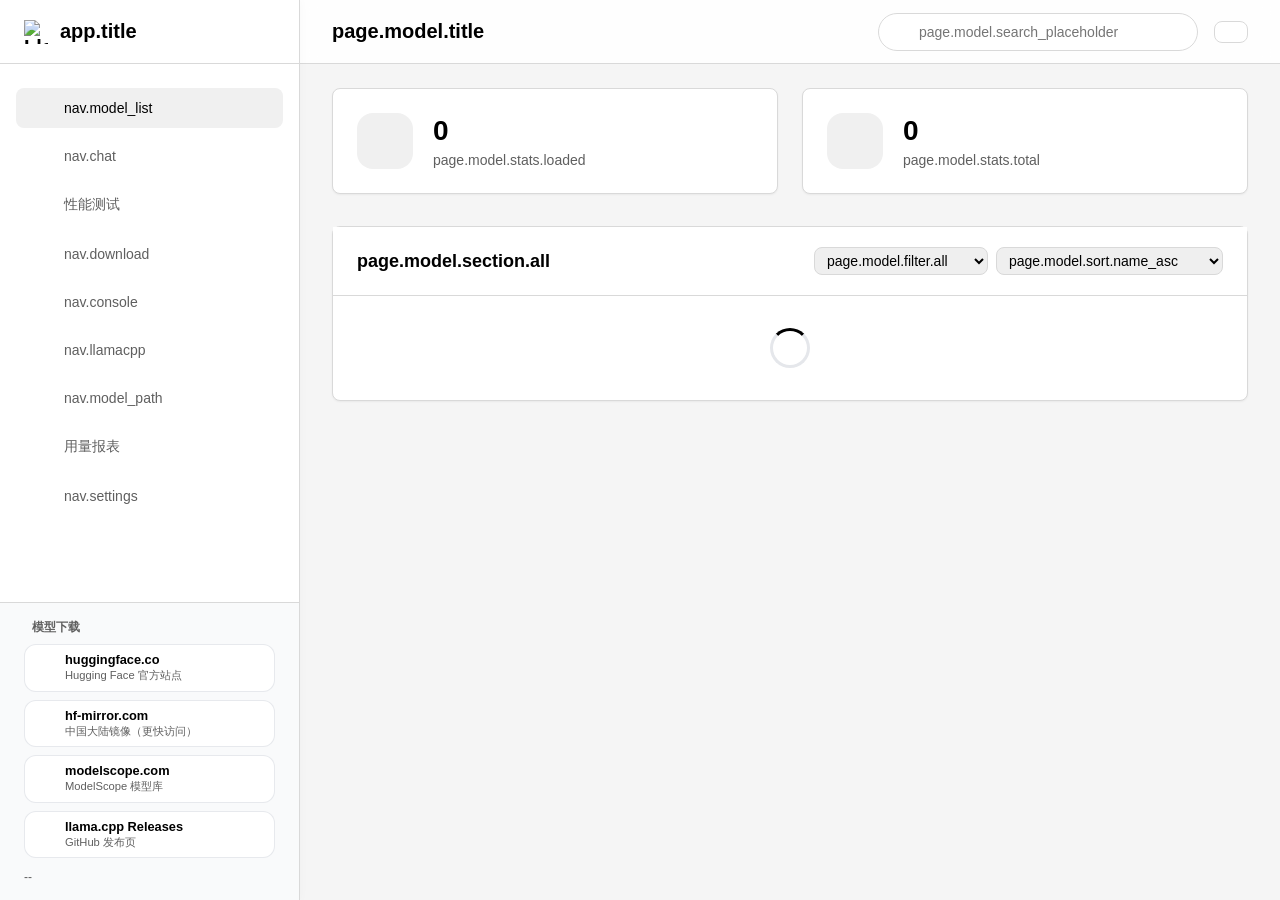
==== src/main/resources/web/index.html @ 2ff11b2b "功能变更：删除了hugging face模型按钮，改为手动在下载管理中添加模型的下载链接" ====
<!DOCTYPE html>
<html lang="zh-CN">
<head>
    <meta charset="UTF-8">
    <meta name="viewport" content="width=device-width, initial-scale=1.0">
    <title data-i18n="app.title">app.title</title>
    <link rel="stylesheet" href="css/all.min.css">
    <link href="css/css2.css" rel="stylesheet">
    <link rel="stylesheet" href="css/index.css">
    <style>
        .sidebar-quick-links { display: flex; flex-direction: column; gap: 0.5rem; margin-bottom: 0.75rem; }
        .sidebar-quick-links-title { display: flex; align-items: center; gap: 0.5rem; font-size: 0.75rem; font-weight: 700; color: var(--text-secondary); }
        .sidebar-quick-link { display: flex; align-items: flex-start; gap: 0.625rem; padding: 0.5rem 0.625rem; border: 1px solid rgba(229, 231, 235, 0.9); border-radius: 0.75rem; background: #ffffff; text-decoration: none; color: var(--text-primary); transition: border-color var(--transition-speed), background-color var(--transition-speed), transform var(--transition-speed); }
        .sidebar-quick-link:hover { background-color: #f9fafb; border-color: rgba(79, 70, 229, 0.35); transform: translateY(-1px); }
        .sidebar-quick-link:focus-visible { outline: none; border-color: rgba(79, 70, 229, 0.55); box-shadow: 0 0 0 3px rgba(79, 70, 229, 0.18); }
        .sidebar-quick-link-icon { width: 1.25rem; text-align: center; margin-top: 0.125rem; color: var(--text-secondary); flex: 0 0 auto; }
        .sidebar-quick-link-text { flex: 1; min-width: 0; display: flex; flex-direction: column; gap: 0.125rem; }
        .sidebar-quick-link-domain { font-size: 0.8rem; font-weight: 700; line-height: 1.1; word-break: break-all; }
        .sidebar-quick-link-desc { font-size: 0.7rem; color: var(--text-secondary); line-height: 1.2; }
        .sidebar-quick-link-ext { color: var(--text-secondary); opacity: 0.8; margin-top: 0.15rem; flex: 0 0 auto; }
        /* === Benchmark V3 Panel === */
        #main-benchmark-v3 { display:flex; flex-direction:column; overflow:hidden; }
        #main-benchmark-v3 .tab-bar { margin:0 18px; display:flex; gap:4px; background:var(--sidebar-bg); border:1px solid var(--border-color); border-radius:10px; padding:3px; flex-shrink:0; }
        #main-benchmark-v3 .tab-bar button { flex:1; padding:8px 12px; border:none; border-radius:7px; background:transparent; color:#6b7280; font-size:13px; font-weight:600; cursor:pointer; transition:all 0.15s; font-family:inherit; }
        #main-benchmark-v3 .tab-bar button:hover { color:#4f46e5; background:rgba(99,102,241,0.06); }
        #main-benchmark-v3 .tab-bar button.active { background:rgba(99,102,241,0.12); color:#4f46e5; font-weight:700; box-shadow:0 1px 3px rgba(0,0,0,0.12); }
        #main-benchmark-v3 .tab-container { flex:1 1 0; min-height:0; position:relative; margin:0 18px; }
        #main-benchmark-v3 .tab-panel { position:absolute; inset:0; overflow:hidden; display:none; }
        #main-benchmark-v3 .tab-panel.active { display:grid; grid-template-columns:18% 1fr; grid-template-rows:1fr; gap:12px; }
        #main-benchmark-v3 #serverPanel.active { grid-template-columns:18% auto 1fr; }
        #main-benchmark-v3 .left-col { display:flex; flex-direction:column; gap:8px; min-height:0; overflow:hidden; padding:8px 0 0 0; }
        #main-benchmark-v3 .mid-col { display:flex; flex-direction:column; gap:8px; min-height:0; overflow:hidden; padding:8px 0 0 0; }
        #main-benchmark-v3 .mid-col .card { flex:1; }
        #main-benchmark-v3 .right-col { display:flex; flex-direction:column; gap:8px; min-height:0; overflow:hidden; padding:8px 0 0 0; }
        #main-benchmark-v3 .card { background:var(--card-bg); border:1px solid var(--border-color); border-radius:10px; padding:12px; display:flex; flex-direction:column; gap:8px; box-shadow:0 8px 20px rgba(0,0,0,0.06); min-height:0; }
        #main-benchmark-v3 .card.stretch { flex:1 1 0; overflow:hidden; }
        #main-benchmark-v3 .card.shrink { flex-shrink:0; }
        #main-benchmark-v3 .row { display:flex; flex-direction:column; gap:4px; }
        #main-benchmark-v3 .row label { font-size:11px; color:var(--text-secondary); font-weight:500; }
        #main-benchmark-v3 .sub-text { font-size:11px; color:var(--text-secondary); }
        #main-benchmark-v3 .bench-actions { display:flex; gap:8px; align-items:center; flex-wrap:wrap; flex-shrink:0; }
        #main-benchmark-v3 .model-list-header { display:flex; align-items:baseline; justify-content:space-between; gap:8px; flex-shrink:0; }
        #main-benchmark-v3 .model-menu { display:flex; flex-direction:column; gap:4px; overflow:auto; flex:1 1 0; min-height:0; padding:2px 0; }
        #main-benchmark-v3 .model-menu-item { width:100%; display:grid; grid-template-columns:1fr; gap:2px; border:1px solid var(--border-color); border-radius:8px; padding:7px 10px; background:rgba(255,255,255,0.02); color:var(--text-primary); cursor:pointer; text-align:left; font-family:inherit; font-size:12px; transition:all 0.15s; }
        #main-benchmark-v3 .model-menu-item:hover { border-color:rgba(99,102,241,0.45); background:rgba(99,102,241,0.08); }
        #main-benchmark-v3 .model-menu-item.active { border-color:rgba(99,102,241,0.75); background:rgba(99,102,241,0.14); }
        #main-benchmark-v3 .model-menu-item.loaded:not(.active) { border-color:rgba(16,185,129,0.55); background:rgba(16,185,129,0.10); }
        #main-benchmark-v3 .model-menu-item .name { font-weight:700; font-size:12px; overflow:hidden; text-overflow:ellipsis; white-space:nowrap; }
        #main-benchmark-v3 .model-menu-item .meta { font-size:11px; color:var(--text-secondary); overflow:hidden; text-overflow:ellipsis; white-space:nowrap; }
        #main-benchmark-v3 .rec-card { flex:1 1 auto; min-height:0; overflow:hidden; display:flex; flex-direction:column; gap:8px; background:var(--card-bg); border:1px solid var(--border-color); border-radius:10px; padding:12px; box-shadow:0 8px 20px rgba(0,0,0,0.06); }
        #main-benchmark-v3 .rec-header { display:flex; align-items:center; justify-content:space-between; gap:8px; flex-shrink:0; }
        #main-benchmark-v3 .rec-header .left-group { display:flex; align-items:center; gap:8px; flex:1; min-width:0; }
        #main-benchmark-v3 .chart-wrap { flex-shrink:0; height:140px; border:1px solid var(--border-color); border-radius:8px; padding:6px; position:relative; background:var(--bg-color); }
        #main-benchmark-v3 .chart-wrap canvas { width:100%; height:100%; display:block; }
        #main-benchmark-v3 .chart-empty { position:absolute; inset:0; display:flex; align-items:center; justify-content:center; font-size:12px; color:var(--text-secondary); pointer-events:none; }
        #main-benchmark-v3 .table-wrap { flex:1 1 auto; overflow:auto; border:1px solid var(--border-color); border-radius:8px; background:var(--bg-color); min-height:0; }
        #main-benchmark-v3 .result-table { width:100%; border-collapse:collapse; font-size:11px; }
        #main-benchmark-v3 .result-table th,#main-benchmark-v3 .result-table td { border:1px solid var(--border-color); padding:5px 8px; text-align:left; white-space:nowrap; }
        #main-benchmark-v3 .result-table th { background:var(--sidebar-bg); color:var(--text-secondary); font-weight:600; position:sticky; top:0; z-index:1; }
        #main-benchmark-v3 .result-table tbody tr:nth-child(even) { background:rgba(255,255,255,0.02); }
        #main-benchmark-v3 .result-table tbody tr:hover { background:rgba(99,102,241,0.06); }
        #main-benchmark-v3 .result-table .empty { text-align:center; color:var(--text-secondary); padding:24px; }
        #main-benchmark-v3 .result-table .action-cell { width:60px; text-align:center; }
        #main-benchmark-v3 .result-table tr.record-main td { border-top:2px solid rgba(99,102,241,0.65); }
        #main-benchmark-v3 .result-table tr.record-detail td { white-space:normal; word-break:break-word; font-size:10px; border-top:0; padding:3px 8px 4px; color:var(--text-secondary); }
        #main-benchmark-v3 .result-table tr.record-detail:last-child td { border-bottom:2px solid rgba(99,102,241,0.65); padding-bottom:6px; }
        #main-benchmark-v3 .result-table tr.stats-row td { background:rgba(99,102,241,0.08); font-weight:700; border-top:2px solid rgba(99,102,241,0.4); font-size:10px; }
        #main-benchmark-v3 .result-table .speed-fast { color:#10b981; font-weight:600; }
        #main-benchmark-v3 .result-table .speed-mid { color:#f59e0b; font-weight:600; }
        #main-benchmark-v3 .result-table .speed-slow { color:#ef4444; font-weight:600; }
        #main-benchmark-v3 .pill { display:inline-block; padding:3px 10px; border:1px solid var(--border-color); border-radius:999px; font-size:11px; white-space:nowrap; overflow:hidden; text-overflow:ellipsis; flex-shrink:0; max-width:360px; }
        #main-benchmark-v3 .node-badge { display:inline-block; padding:1px 5px; border-radius:4px; font-size:10px; font-weight:500; vertical-align:middle; }
        #main-benchmark-v3 .export-btns { display:flex; gap:3px; flex-shrink:0; }
        #main-benchmark-v3 .export-btns button { padding:4px 10px; font-size:11px; border:1px solid var(--border-color); border-radius:5px; background:rgba(255,255,255,0.03); color:var(--text-secondary); cursor:pointer; font-family:inherit; transition:all 0.15s; }
        #main-benchmark-v3 .export-btns button:hover { border-color:rgba(99,102,241,0.4); color:var(--text-primary); }
        #main-benchmark-v3 .record-action-btn { padding:2px 8px; font-size:11px; line-height:1.4; border:1px solid var(--border-color); border-radius:4px; background:rgba(255,255,255,0.03); color:var(--text-secondary); cursor:pointer; font-family:inherit; transition:all 0.15s; }
        #main-benchmark-v3 .record-action-btn:hover { border-color:var(--danger-color); color:var(--danger-color); background:rgba(239,68,68,0.08); }
        #main-benchmark-v3 .bench-result-body { flex:1 1 0; min-height:0; display:grid; grid-template-columns:260px 1fr; gap:8px; overflow:hidden; }
        #main-benchmark-v3 .history-col { display:flex; flex-direction:column; gap:4px; min-height:0; overflow:hidden; border:1px solid var(--border-color); border-radius:8px; background:var(--bg-color); }
        #main-benchmark-v3 .history-header { display:flex; align-items:center; justify-content:space-between; padding:6px 8px; font-size:11px; color:var(--text-secondary); border-bottom:1px solid var(--border-color); flex-shrink:0; }
        #main-benchmark-v3 .history-list { flex:1 1 0; overflow:auto; min-height:0; display:flex; flex-direction:column; }
        #main-benchmark-v3 .history-item { width:100%; border:none; border-bottom:1px solid var(--border-color); padding:6px 8px; background:transparent; color:var(--text-primary); text-align:left; cursor:pointer; font-family:inherit; font-size:11px; line-height:1.4; display:flex; justify-content:space-between; align-items:center; gap:4px; transition:background 0.1s; flex-shrink:0; }
        #main-benchmark-v3 .history-item:hover { background:rgba(99,102,241,0.06); }
        #main-benchmark-v3 .history-item.active { background:rgba(99,102,241,0.12); border-left:3px solid var(--primary-color); }
        #main-benchmark-v3 .history-item .info { overflow:hidden; min-width:0; }
        #main-benchmark-v3 .history-item .info .ts { font-weight:600; font-size:10px; color:var(--text-secondary); white-space:nowrap; }
        #main-benchmark-v3 .history-item .info .cmd { font-size:10px; color:var(--text-secondary); overflow:hidden; text-overflow:ellipsis; white-space:nowrap; }
        #main-benchmark-v3 .history-item .del-btn { flex-shrink:0; padding:0 4px; font-size:10px; border:none; border-radius:3px; background:transparent; color:var(--text-secondary); cursor:pointer; opacity:0; transition:opacity 0.15s,color 0.15s; }
        #main-benchmark-v3 .history-item:hover .del-btn { opacity:1; }
        #main-benchmark-v3 .history-item .del-btn:hover { color:var(--danger-color); background:rgba(239,68,68,0.1); }
        #main-benchmark-v3 .history-empty { padding:12px 8px; font-size:11px; color:var(--text-secondary); text-align:center; }
        #main-benchmark-v3 .output-col { display:flex; flex-direction:column; gap:4px; min-height:0; overflow:hidden; }
        #main-benchmark-v3 .output-meta { font-size:10px; color:var(--text-secondary); flex-shrink:0; white-space:nowrap; overflow:hidden; text-overflow:ellipsis; }
        #main-benchmark-v3 .param-groups { display:flex; flex-direction:column; gap:6px; }
        #main-benchmark-v3 .param-group { border:1px solid var(--border-color); border-radius:8px; background:var(--card-bg); }
        #main-benchmark-v3 .param-group[open] { border-color:rgba(99,102,241,0.3); }
        #main-benchmark-v3 .param-group-summary { display:flex; align-items:center; gap:8px; padding:7px 10px; cursor:pointer; font-size:13px; font-weight:600; color:var(--text-primary); user-select:none; list-style:none; border-radius:7px; }
        #main-benchmark-v3 .param-group-summary::-webkit-details-marker { display:none; }
        #main-benchmark-v3 .param-group-summary::before { content:'▸'; font-size:11px; color:var(--text-secondary); transition:transform 0.2s; flex-shrink:0; }
        #main-benchmark-v3 .param-group[open] > .param-group-summary::before { transform:rotate(90deg); }
        #main-benchmark-v3 .param-group-summary:hover { background:rgba(99,102,241,0.06); }
        #main-benchmark-v3 .param-group-title { flex:1; }
        #main-benchmark-v3 .param-group-count { font-size:11px; font-weight:500; color:var(--text-secondary); background:rgba(255,255,255,0.06); border:1px solid var(--border-color); border-radius:999px; padding:1px 7px; flex-shrink:0; }
        #main-benchmark-v3 .param-group-body { padding:4px 8px 8px; }
        #main-benchmark-v3 .param-group-grid { display:grid; grid-template-columns:1fr 1fr; gap:1rem; }
        #main-benchmark-v3 .param-enable-toggle { margin:0; width:14px; height:14px; flex:0 0 auto; transform:translateY(1px); }
        /* BModal */
        #benchParamsModal { position:fixed; inset:0; z-index:1000; background:rgba(0,0,0,0.55); align-items:center; justify-content:center; }
        #benchParamsModal .bench-modal-dialog { background:var(--card-bg); border:1px solid var(--border-color); border-radius:12px; width:min(90vw,1024px); height:85vh; display:flex; flex-direction:column; box-shadow:0 20px 60px rgba(0,0,0,0.35); }
        #benchParamsModal .bench-modal-header { display:flex; align-items:center; justify-content:space-between; padding:14px 18px; border-bottom:1px solid var(--border-color); flex-shrink:0; }
        #benchParamsModal .bench-modal-body { flex:1 1 0; overflow-y:auto; padding:14px 18px; min-height:0; }
        #benchParamsModal .bench-modal-footer { display:flex; justify-content:flex-end; padding:12px 18px; border-top:1px solid var(--border-color); flex-shrink:0; }
        #benchParamsModal .device-placeholder { font-size:0.85rem; color:var(--text-secondary); padding:8px; text-align:center; }
        #benchParamsModal #benchParamsDeviceList label { display:flex; align-items:flex-start; gap:8px; padding:6px; border-radius:8px; cursor:pointer; }
        #benchParamsModal #benchParamsDeviceList label:hover { background:rgba(255,255,255,0.04); }
        #benchParamsModal #benchParamsDeviceList .device-label-text { font-size:0.8rem; color:var(--text-primary); line-height:1.3; word-break:break-word; }
        .bench-modal-dialog .param-group-summary { font-size:13px; }
        .bench-modal-dialog .form-control { font-size:13px; }
        .bench-modal-dialog .sub-text { font-size:12px; }
        .bench-modal-dialog .param-group-count { font-size:11px; }
        .bench-modal-dialog .record-action-btn { font-size:12px; }
        .bench-modal-dialog .param-group-summary::before { font-size:11px; }
        .bench-modal-dialog .form-label { font-size:14px; }
        #benchParamsModal .param-groups { display:flex; flex-direction:column; gap:6px; }
        #benchParamsModal .param-group { border:1px solid var(--border-color); border-radius:8px; background:var(--card-bg); }
        #benchParamsModal .param-group[open] { border-color:rgba(99,102,241,0.3); }
        #benchParamsModal .param-group-summary { display:flex; align-items:center; gap:8px; padding:7px 10px; cursor:pointer; font-size:13px; font-weight:600; color:var(--text-primary); user-select:none; list-style:none; border-radius:7px; }
        #benchParamsModal .param-group-summary::-webkit-details-marker { display:none; }
        #benchParamsModal .param-group-summary::before { content:'▸'; font-size:11px; color:var(--text-secondary); transition:transform 0.2s; flex-shrink:0; }
        #benchParamsModal .param-group[open] > .param-group-summary::before { transform:rotate(90deg); }
        #benchParamsModal .param-group-summary:hover { background:rgba(99,102,241,0.06); }
        #benchParamsModal .param-group-title { flex:1; }
        #benchParamsModal .param-group-count { font-size:11px; font-weight:500; color:var(--text-secondary); background:rgba(255,255,255,0.06); border:1px solid var(--border-color); border-radius:999px; padding:1px 7px; flex-shrink:0; }
        #benchParamsModal .param-group-body { padding:4px 8px 8px; }
        #benchParamsModal .param-group-grid { display:grid; grid-template-columns:1fr 1fr; gap:1rem; }
        #benchParamsModal .param-enable-toggle { margin:0; width:14px; height:14px; flex:0 0 auto; transform:translateY(1px); }
        #benchParamsModal .param-field:has(.param-enable-toggle:not(:checked)) .form-label,
        #benchParamsModal .param-field:has(.param-enable-toggle:not(:checked)) .form-text { color:#9ca3af; }
        #benchParamsModal .param-field:has(.param-enable-toggle:not(:checked)) .form-control { background:#f3f4f6; border-color:#e5e7eb; color:#9ca3af; }
        @media (max-width:960px) {
          #main-benchmark-v3 .tab-panel.active { grid-template-columns:1fr; }
        }
        #main-benchmark-v3 .warn-banner { margin:0 18px 6px; padding:8px 12px; background:rgba(245,158,11,0.10); border:1px solid rgba(245,158,11,0.30); border-radius:8px; font-size:12px; flex-shrink:0; display:flex; align-items:flex-start; gap:8px; }
        #main-benchmark-v3 .warn-banner i { color:#f59e0b; margin-top:1px; flex-shrink:0; }

        #main-usage-report { display:flex; flex-direction:column; overflow:hidden; }
        #main-usage-report .top-bar { flex-shrink:0; }
        #main-usage-report .content-scrollable { flex:1; display:flex; flex-direction:column; padding:0 18px; }
        #main-usage-report .tab-bar { margin:0 18px 12px; display:flex; gap:4px; background:var(--sidebar-bg); border:1px solid var(--border-color); border-radius:10px; padding:3px; flex-shrink:0; }
        #main-usage-report .tab-bar button { flex:1; padding:8px 12px; border:none; border-radius:7px; background:transparent; color:#6b7280; font-size:13px; font-weight:600; cursor:pointer; transition:all 0.15s; font-family:inherit; }
        #main-usage-report .tab-bar button:hover { color:#4f46e5; background:rgba(99,102,241,0.06); }
        #main-usage-report .tab-bar button.active { background:rgba(99,102,241,0.12); color:#4f46e5; font-weight:700; box-shadow:0 1px 3px rgba(0,0,0,0.12); }
        #main-usage-report .tab-panel { display:none; flex:1; flex-direction:column; }
        #main-usage-report .tab-panel.active { display:flex; }
        #main-usage-report .report-card { background:var(--card-bg); border:1px solid var(--border-color); border-radius:10px; padding:12px; margin:12px 0; box-shadow:0 8px 20px rgba(0,0,0,0.06); flex:1; display:flex; flex-direction:column; min-height:0; overflow:hidden; }
        #main-usage-report .report-card-row { flex-direction:row; gap:12px; }
        #main-usage-report .token-table-col { width:310px; flex-shrink:0; display:flex; flex-direction:column; min-height:0; overflow:hidden; }
        #main-usage-report .token-scroll { flex:1; overflow:auto; border:1px solid var(--border-color); border-radius:8px; background:var(--bg-color); padding:6px; }
        #main-usage-report .token-chart-col { flex:1; display:flex; flex-direction:column; overflow:hidden; }
        #main-usage-report .report-table { width:100%; border-collapse:collapse; font-size:13px; }
        #main-usage-report .report-table th,#main-usage-report .report-table td { border:1px solid var(--border-color); padding:6px 10px; text-align:left; white-space:nowrap; }
        #main-usage-report .report-table th { background:var(--sidebar-bg); color:var(--text-secondary); font-weight:600; position:sticky; top:0; z-index:1; }
        #main-usage-report .report-table tbody tr:nth-child(even) { background:rgba(255,255,255,0.02); }
        #main-usage-report .report-table tbody tr:hover { background:rgba(99,102,241,0.06); }
        #main-usage-report .report-table .empty { text-align:center; color:var(--text-secondary); padding:24px; }
        #main-usage-report .table-wrap { flex:1; overflow:auto; border:1px solid var(--border-color); border-radius:8px; background:var(--bg-color); }
        #main-usage-report .token-card { background:var(--card-bg); border:1px solid var(--border-color); border-radius:8px; padding:8px 10px; margin-bottom:6px; }
        #main-usage-report .token-card:last-child { margin-bottom:0; }
        #main-usage-report .token-card .tk-model { font-weight:600; font-size:13px; margin-bottom:4px; color:var(--text-primary); }
        #main-usage-report .token-card .tk-tokens { font-size:12px; color:var(--text-secondary); }
        #main-usage-report .token-card .tk-tokens span { margin-right:12px; }
        #main-usage-report .token-card .tk-cache { color:var(--accent-color); }
        #main-usage-report .token-scroll .empty { text-align:center; color:var(--text-secondary); padding:24px; font-size:13px; }
        #main-usage-report .report-summary { display:flex; gap:12px; margin:0; flex-shrink:0; }
        #main-usage-report .report-summary .stat-card { flex:1; background:var(--card-bg); border:1px solid var(--border-color); border-radius:10px; padding:12px 16px; box-shadow:0 8px 20px rgba(0,0,0,0.06); }
        #main-usage-report .report-summary .stat-card .stat-value { font-size:24px; font-weight:700; color:var(--primary-color); }
        #main-usage-report .report-summary .stat-card .stat-label { font-size:12px; color:var(--text-secondary); margin-top:4px; }
        #main-usage-report .report-filter { display:flex; align-items:center; gap:8px; flex-shrink:0; margin:0; }
        #main-usage-report .report-filter select { padding:4px 8px; border:1px solid var(--border-color); border-radius:6px; background:var(--card-bg); color:var(--text-primary); font-size:12px; font-family:inherit; }
        #main-usage-report .report-pagination { display:flex; align-items:center; gap:8px; flex-shrink:0; padding:8px 0; font-size:12px; color:var(--text-secondary); }
        #main-usage-report .report-pagination button { padding:4px 10px; border:1px solid var(--border-color); border-radius:6px; background:var(--card-bg); color:var(--text-primary); cursor:pointer; font-family:inherit; font-size:12px; }
        #main-usage-report .report-pagination button:hover { border-color:var(--primary-color); color:var(--primary-color); }
        #main-usage-report .report-pagination button:disabled { opacity:0.4; cursor:default; }
        #main-usage-report .chart-wrap { flex:1; position:relative; border:1px solid var(--border-color); border-radius:8px; padding:6px; background:var(--bg-color); overflow:hidden; min-height:200px; max-height:260px; }
        #main-usage-report .chart-wrap canvas { width:100%; height:100%; display:block; }
        #main-usage-report .chart-empty { position:absolute; inset:0; display:flex; align-items:center; justify-content:center; font-size:13px; color:var(--text-secondary); pointer-events:none; }
        #main-usage-report .chart-marker-legend { flex-shrink:0; padding:6px 0 0; display:flex; flex-wrap:wrap; gap:4px 14px; font-size:12px; line-height:1.6; }
        #main-usage-report .chart-marker-legend .ml-item { color:var(--text-primary); white-space:nowrap; }
        #main-usage-report .chart-marker-legend .ml-marker { display:inline-flex; align-items:center; justify-content:center; width:16px; height:16px; border-radius:3px; background:var(--primary-color); color:#fff; font-size:10px; font-weight:700; margin-right:4px; vertical-align:middle; }
        @media (max-width:768px) {
            #main-usage-report .report-summary { flex-direction:column; }
            #main-usage-report .tab-bar { margin:0 12px; }
            #main-usage-report .content-scrollable { padding:0 12px; }
            #main-usage-report .report-card { margin:8px 0; }
            #main-usage-report .report-summary { margin:0; }
            #main-usage-report .report-filter { margin:0; }
        }
        /* HTTPS Setup Guide Markdown */
        .https-setup-content { font-size:0.8rem; line-height:1.6; color:var(--text-primary); overflow-x:auto; }
        .https-setup-content h1 { font-size:1.1rem; margin:0.75rem 0 0.5rem; padding-bottom:0.3rem; border-bottom:1px solid var(--border-color); }
        .https-setup-content h2 { font-size:0.95rem; margin:0.65rem 0 0.4rem; padding-bottom:0.2rem; border-bottom:1px solid var(--border-color); }
        .https-setup-content h3 { font-size:0.85rem; margin:0.55rem 0 0.35rem; }
        .https-setup-content p { margin:0.35rem 0; }
        .https-setup-content ul,.https-setup-content ol { margin:0.25rem 0; padding-left:1.25rem; }
        .https-setup-content li { margin:0.15rem 0; }
        .https-setup-content code { font-family:Consolas,'Courier New',monospace; font-size:0.75rem; background:rgba(99,102,241,0.1); padding:0.1rem 0.3rem; border-radius:3px; }
        .https-setup-content pre { background:var(--sidebar-bg); border:1px solid var(--border-color); border-radius:6px; padding:0.6rem; overflow-x:auto; margin:0.4rem 0; }
        .https-setup-content pre code { background:none; padding:0; border-radius:0; }
        .https-setup-content table { border-collapse:collapse; width:100%; margin:0.4rem 0; font-size:0.75rem; }
        .https-setup-content th,.https-setup-content td { border:1px solid var(--border-color); padding:0.3rem 0.5rem; text-align:left; }
        .https-setup-content th { background:var(--sidebar-bg); font-weight:600; }
        .https-setup-content hr { border:none; border-top:1px solid var(--border-color); margin:0.75rem 0; }
        .https-setup-content blockquote { margin:0.35rem 0; padding:0.25rem 0.75rem; border-left:3px solid var(--accent-color); background:rgba(99,102,241,0.04); border-radius:0 4px 4px 0; }
        .https-setup-content blockquote p { margin:0.15rem 0; }
        .https-setup-content a { color:var(--accent-color); }
        .https-setup-content strong { font-weight:600; }
    </style>
</head>
<body>
    <!-- Sidebar -->
    <aside class="sidebar">
        <div class="sidebar-header">
            <a href="#" class="app-logo">
                <img src="llama1-icon-transparent.png" alt="LlamaCpp Server" class="app-logo-image">
                <span data-i18n="app.title">app.title</span>
            </a>
        </div>
        <nav class="sidebar-nav">
        
            <a href="#" class="nav-item active" id="nav-model-list" onclick="showModelList(); return false;">
                <i class="fas fa-cubes"></i>
                <span data-i18n="nav.model_list">nav.model_list</span>
            </a>
            <a href="chat/index.html" class="nav-item" target="_blank" id="nav-chat-completion">
                <i class="fas fa-comments"></i>
                <span data-i18n="nav.chat">nav.chat</span>
            </a>
            <a href="#" class="nav-item" id="nav-benchmark-v3" onclick="showBenchmarkV3(); return false;">
                <i class="fas fa-gauge-high"></i>
                <span>性能测试</span>
            </a>
            <a href="#" class="nav-item" id="nav-download" onclick="showDownloadManager(); return false;">
                <i class="fas fa-download"></i>
                <span data-i18n="nav.download">nav.download</span>
            </a>
            <a href="#" class="nav-item" id="nav-hf" onclick="showHuggingFace(); return false;" style="display: none">
                <i class="fas fa-search"></i>
                <span data-i18n="nav.hf">nav.hf</span>
            </a>
            <!-- <a href="#" class="nav-item" id="nav-device-status" onclick="showDeviceStatus(); return false;">
                <i class="fas fa-memory"></i>
                <span data-i18n="nav.device_status">nav.device_status</span>
            </a> -->
            <a href="#" class="nav-item" id="nav-console" onclick="showConsolePage(); return false;">
                <i class="fas fa-terminal"></i>
                <span data-i18n="nav.console">nav.console</span>
            </a>
            <a href="#" class="nav-item" id="nav-llamacpp" onclick="showLlamaCppSetting(); return false;">
                <i class="fas fa-microchip"></i>
                <span data-i18n="nav.llamacpp">nav.llamacpp</span>
            </a>
            <a href="#" class="nav-item" id="nav-model-path" onclick="showModelPathSetting(); return false;">
                <i class="fas fa-folder-open"></i>
                <span data-i18n="nav.model_path">nav.model_path</span>
            </a>
            <a href="#" class="nav-item" id="nav-usage-report" onclick="showUsageReport(); return false;">
                <i class="fas fa-chart-simple"></i>
                <span>用量报表</span>
            </a>
            <a href="#" class="nav-item" id="nav-settings" onclick="showSettingsPage(); return false;">
                <i class="fas fa-cog"></i>
                <span data-i18n="nav.settings">nav.settings</span>
            </a>
<!--             <div style="flex: 1"></div> -->
<!--              <a href="#" class="nav-item danger" onclick="shutdownService(); return false;"> -->
<!--                 <i class="fas fa-power-off"></i> -->
<!--                 <span data-i18n="nav.shutdown">nav.shutdown</span> -->
<!--             </a> -->
        </nav>
        <div class="sidebar-footer">
            <div class="sidebar-quick-links">
                <div class="sidebar-quick-links-title">
                    <i class="fas fa-link"></i>
                    <span>模型下载</span>
                </div>
                <a class="sidebar-quick-link" href="https://huggingface.co/" target="_blank" rel="noopener noreferrer">
                    <i class="fas fa-cloud sidebar-quick-link-icon"></i>
                    <span class="sidebar-quick-link-text">
                        <span class="sidebar-quick-link-domain">huggingface.co</span>
                        <span class="sidebar-quick-link-desc">Hugging Face 官方站点</span>
                    </span>
                    <i class="fas fa-external-link-alt sidebar-quick-link-ext"></i>
                </a>
                <a class="sidebar-quick-link" href="https://hf-mirror.com/" target="_blank" rel="noopener noreferrer">
                    <i class="fas fa-globe sidebar-quick-link-icon"></i>
                    <span class="sidebar-quick-link-text">
                        <span class="sidebar-quick-link-domain">hf-mirror.com</span>
                        <span class="sidebar-quick-link-desc">中国大陆镜像（更快访问）</span>
                    </span>
                    <i class="fas fa-external-link-alt sidebar-quick-link-ext"></i>
                </a>
                <a class="sidebar-quick-link" href="https://modelscope.com/" target="_blank" rel="noopener noreferrer">
                    <i class="fas fa-box-open sidebar-quick-link-icon"></i>
                    <span class="sidebar-quick-link-text">
                        <span class="sidebar-quick-link-domain">modelscope.com</span>
                        <span class="sidebar-quick-link-desc">ModelScope 模型库</span>
                    </span>
                    <i class="fas fa-external-link-alt sidebar-quick-link-ext"></i>
                </a>
                <a class="sidebar-quick-link" href="https://github.com/ggml-org/llama.cpp/releases" target="_blank" rel="noopener noreferrer">
                    <i class="fab fa-github sidebar-quick-link-icon"></i>
                    <span class="sidebar-quick-link-text">
                        <span class="sidebar-quick-link-domain">llama.cpp Releases</span>
                        <span class="sidebar-quick-link-desc">GitHub 发布页</span>
                    </span>
                    <i class="fas fa-external-link-alt sidebar-quick-link-ext"></i>
                </a>
            </div>
            <div id="appBuildInfo" style="font-size: 0.75rem; color: var(--text-secondary);">
                <div id="appVersionText">--</div>
                <div id="appBuildTimeText"></div>
            </div>
        </div>
    </aside>

    <!-- Main Content -->
    <main class="main-area" id="main-model-list">
        <!-- Top Bar -->
        <div class="top-bar">
            <h1 class="page-title" data-i18n="page.model.title">page.model.title</h1>
            <div class="top-actions">
                <div class="search-box">
                    <i class="fas fa-search search-icon"></i>
                    <input type="text" id="modelSearchInput" class="search-input" placeholder="page.model.search_placeholder" data-i18n="page.model.search_placeholder" data-i18n-attr="placeholder">
                </div>
                <button class="btn btn-secondary" onclick="refreshModels()" title="common.refresh" data-i18n="common.refresh" data-i18n-attr="title">
                    <i class="fas fa-sync-alt"></i>
                </button>
            </div>
        </div>

        <!-- Scrollable Content -->
        <div class="content-scrollable">
            <!-- Stats Grid -->
            <div class="stats-grid">
                <div class="stat-card">
                    <div class="stat-icon">
                        <i class="fas fa-check-circle"></i>
                    </div>
                    <div class="stat-info">
                        <h3 id="loadedModelsCount">0</h3>
                        <p data-i18n="page.model.stats.loaded">page.model.stats.loaded</p>
                    </div>
                </div>
                <div class="stat-card">
                    <div class="stat-icon">
                        <i class="fas fa-box-open"></i>
                    </div>
                    <div class="stat-info">
                        <h3 id="totalModelsCount">0</h3>
                        <p data-i18n="page.model.stats.total">page.model.stats.total</p>
                    </div>
                </div>
            </div>

            <!-- Model List -->
            <div class="model-list-container">
                <div class="model-list-header">
                    <h2 data-i18n="page.model.section.all">page.model.section.all</h2>
                    <div style="margin-left: auto; display: flex; align-items: center; gap: 0.5rem;">
                        <select id="modelNodeFilter" class="form-control" style="padding: 4px 8px; width: auto; font-size: 0.875rem;" onchange="sortAndRenderModels()">
                            <option value="all" data-i18n="page.model.filter.all">page.model.filter.all</option>
                            <option value="local" data-i18n="page.model.filter.local">page.model.filter.local</option>
                        </select>
                        <select id="modelSortSelect" class="form-control" style="padding: 4px 8px; width: auto; font-size: 0.875rem;" onchange="sortAndRenderModels()">
                            <option value="name_asc" data-i18n="page.model.sort.name_asc">page.model.sort.name_asc</option>
                            <option value="name_desc" data-i18n="page.model.sort.name_desc">page.model.sort.name_desc</option>
                            <option value="size_asc" data-i18n="page.model.sort.size_asc">page.model.sort.size_asc</option>
                            <option value="size_desc" data-i18n="page.model.sort.size_desc">page.model.sort.size_desc</option>
                            <option value="params_asc" data-i18n="page.model.sort.params_asc">page.model.sort.params_asc</option>
                            <option value="params_desc" data-i18n="page.model.sort.params_desc">page.model.sort.params_desc</option>
                        </select>
                    </div>
                </div>
                <div id="modelsList">
                    <div class="loading-spinner">
                        <div class="spinner"></div>
                    </div>
                </div>
            </div>
        </div>
    </main>

    <main class="main-area" id="main-download" style="display: none">
        <div class="top-bar">
            <h1 class="page-title" data-i18n="page.download.title">page.download.title</h1>
            <div class="top-actions">
                <button class="btn btn-primary" onclick="DownloadManager.openCreateDownloadModal()">
                    <i class="fas fa-plus"></i>
                    <span data-i18n="page.download.create_task">page.download.create_task</span>
                </button>
            </div>
        </div>

        <div class="content-scrollable">
            <div class="stats-grid">
                <div class="stat-card">
                    <div class="stat-icon">
                        <i class="fas fa-download"></i>
                    </div>
                    <div class="stat-info">
                        <h3 id="activeDownloadsCount">0</h3>
                        <p data-i18n="page.download.stats.active">page.download.stats.active</p>
                    </div>
                </div>
                <div class="stat-card">
                    <div class="stat-icon">
                        <i class="fas fa-clock"></i>
                    </div>
                    <div class="stat-info">
                        <h3 id="pendingDownloadsCount">0</h3>
                        <p data-i18n="page.download.stats.pending">page.download.stats.pending</p>
                    </div>
                </div>
                <div class="stat-card">
                    <div class="stat-icon">
                        <i class="fas fa-check-circle"></i>
                    </div>
                    <div class="stat-info">
                        <h3 id="completedDownloadsCount">0</h3>
                        <p data-i18n="page.download.stats.completed">page.download.stats.completed</p>
                    </div>
                </div>
                <div class="stat-card">
                    <div class="stat-icon">
                        <i class="fas fa-list"></i>
                    </div>
                    <div class="stat-info">
                        <h3 id="totalDownloadsCount">0</h3>
                        <p data-i18n="page.download.stats.total">page.download.stats.total</p>
                    </div>
                </div>
            </div>

            <div class="download-list-container">
                <div class="download-list-header">
                    <h2 data-i18n="page.download.section.tasks">page.download.section.tasks</h2>
                    <div style="margin-left: auto;">
                        <button class="btn btn-secondary" onclick="DownloadManager.refreshDownloads()" title="common.refresh" data-i18n="common.refresh" data-i18n-attr="title">
                            <i class="fas fa-sync-alt"></i>
                        </button>
                    </div>
                </div>
                <div id="downloadsList">
                    <div class="loading-spinner">
                        <div class="spinner"></div>
                    </div>
                </div>
            </div>
        </div>
    </main>


    <main class="main-area" id="main-llamacpp-setting" style="display: none">
        <!-- Top Bar -->
        <div class="top-bar">
            <h1 class="page-title" data-i18n="page.llamacpp.title">page.llamacpp.title</h1>
            <div class="top-actions">
                <button class="btn btn-secondary" onclick="loadLlamaCppList()" title="common.refresh" data-i18n="common.refresh" data-i18n-attr="title">
                    <i class="fas fa-sync-alt"></i>
                </button>
            </div>
        </div>

        <!-- Scrollable Content -->
        <div class="content-scrollable">
            <!-- Stats Grid -->
            <div class="stats-grid">
                <div class="stat-card">
                    <div class="stat-icon">
                        <i class="fas fa-microchip"></i>
                    </div>
                    <div class="stat-info">
                        <h3 id="llamacppCount">0</h3>
                        <p data-i18n="page.llamacpp.stats.configured">page.llamacpp.stats.configured</p>
                    </div>
                </div>
            </div>

            <!-- Llama.cpp List -->
            <div class="model-list-container">
                <div class="model-list-header">
                    <h2 data-i18n="page.llamacpp.section.list">page.llamacpp.section.list</h2>
                    <button class="btn btn-primary" onclick="openAddLlamaCppModal()">
                        <i class="fas fa-plus"></i> <span data-i18n="common.add_path">common.add_path</span>
                    </button>
                </div>
                <div id="llamacppList">
                    <div class="loading-spinner">
                        <div class="spinner"></div>
                    </div>
                </div>
            </div>
        </div>
    </main>

    <main class="main-area" id="main-model-path-setting" style="display: none">
        <!-- Top Bar -->
        <div class="top-bar">
            <h1 class="page-title" data-i18n="page.model_path.title">page.model_path.title</h1>
            <div class="top-actions">
                <button class="btn btn-secondary" onclick="loadModelPathList()" title="common.refresh" data-i18n="common.refresh" data-i18n-attr="title">
                    <i class="fas fa-sync-alt"></i>
                </button>
            </div>
        </div>

        <!-- Scrollable Content -->
        <div class="content-scrollable">
            <!-- Stats Grid -->
            <div class="stats-grid">
                <div class="stat-card">
                    <div class="stat-icon">
                        <i class="fas fa-folder-open"></i>
                    </div>
                    <div class="stat-info">
                        <h3 id="modelPathCount">0</h3>
                        <p data-i18n="page.model_path.stats.configured">page.model_path.stats.configured</p>
                    </div>
                </div>
            </div>

            <!-- Model Path List -->
            <div class="model-list-container">
                <div class="model-list-header">
                    <h2 data-i18n="page.model_path.section.list">page.model_path.section.list</h2>
                    <button class="btn btn-primary" onclick="openAddModelPathModal()">
                        <i class="fas fa-plus"></i> <span data-i18n="common.add_path">common.add_path</span>
                    </button>
                </div>
                <div id="modelPathList">
                    <div class="loading-spinner">
                        <div class="spinner"></div>
                    </div>
                </div>
            </div>
        </div>
    </main>

    <main class="main-area" id="main-settings" style="display: none">
        <div class="top-bar">
            <h1 class="page-title" data-i18n="page.settings.title">page.settings.title</h1>
        </div>

        <div class="content-scrollable">
            <div class="settings-layout">
                <div class="settings-tabs" role="tablist">
                    <button class="settings-tab active" data-tab="server">
                        <i class="fas fa-server"></i> <span data-i18n="page.settings.tab.server">page.settings.tab.server</span>
                    </button>
                    <button class="settings-tab" data-tab="compat">
                        <i class="fas fa-plug"></i> <span data-i18n="page.settings.tab.compat">page.settings.tab.compat</span>
                    </button>
                    <button class="settings-tab" data-tab="security">
                        <i class="fas fa-shield-alt"></i> <span data-i18n="page.settings.tab.security">page.settings.tab.security</span>
                    </button>
                    <button class="settings-tab" data-tab="https">
                        <i class="fas fa-lock"></i> <span data-i18n="page.settings.tab.https">page.settings.tab.https</span>
                    </button>
                    <button class="settings-tab" data-tab="logging">
                        <i class="fas fa-file-alt"></i> <span data-i18n="page.settings.tab.logging">page.settings.tab.logging</span>
                    </button>
                    <button class="settings-tab" data-tab="download">
                        <i class="fas fa-download"></i> <span data-i18n="page.settings.tab.download">page.settings.tab.download</span>
                    </button>
                    <button class="settings-tab" data-tab="nodes">
                        <i class="fas fa-network-wired"></i> <span data-i18n="page.settings.tab.nodes">节点</span>
                    </button>
                </div>

                <div class="settings-content">

                    <!-- Tab: Server -->
                    <div class="settings-tab-panel active" data-tab-panel="server">
                        <div class="settings-panel">
                            <div class="settings-panel-body">
                                <div class="settings-hint" data-i18n="page.settings.server.hint">page.settings.server.hint</div>
                                <div class="settings-toggle-list">
                                    <div class="settings-toggle-row">
                                        <div class="settings-toggle-title">
                                            <i class="fas fa-globe"></i><span data-i18n="page.settings.server.web_port">page.settings.server.web_port</span>
                                        </div>
                                        <div class="settings-compat-actions">
                                            <div class="settings-port-field">
                                                <span class="settings-port-label" data-i18n="common.port">common.port</span>
                                                <input class="form-control settings-port-input" type="number" id="webPortInput" min="1" max="65535" placeholder="8080">
                                            </div>
                                        </div>
                                    </div>
                                </div>
                                <div class="settings-toggle-list" style="margin-top: 0.75rem;">
                                     <div class="settings-toggle-row">
                                         <div class="settings-toggle-title">
                                             <i class="fas fa-server"></i><span data-i18n="page.settings.server.mcp_server">page.settings.server.mcp_server</span>
                                         </div>
                                         <div class="settings-compat-actions">
                                             <div class="form-check" style="margin: 0;">
                                                 <input class="form-check-input" type="checkbox" id="toggleMcpServer">
                                                 <label class="form-check-label" for="toggleMcpServer" data-i18n="common.enable">common.enable</label>
                                             </div>
                                         </div>
                                     </div>
                                 </div>
                                 <div class="settings-actions-row">
                                     <button class="btn btn-primary" id="saveServerPortsBtn" data-i18n="common.save">common.save</button>
                                 </div>
                            </div>
                        </div>
                    </div>

                    <!-- Tab: Compatibility -->
                    <div class="settings-tab-panel" data-tab-panel="compat">
                        <div class="settings-panel">
                            <div class="settings-panel-body">
                                 <div class="form-group" style="margin: 0;">
                                     <label class="form-label" data-i18n="page.settings.general.compat.title">page.settings.general.compat.title</label>
                                     <small class="form-text" data-i18n="page.settings.general.compat.desc">page.settings.general.compat.desc</small>
                                 </div>
                                 <div class="settings-hint" data-i18n="page.settings.compat.hint">page.settings.compat.hint</div>
                                <div class="settings-toggle-list">
                                    <div class="settings-toggle-row">
                                        <div class="settings-toggle-title">
                                            <i class="fas fa-plug"></i><span>Ollama</span>
                                        </div>
                                        <div class="settings-compat-actions">
                                            <div class="settings-port-field">
                                                <span class="settings-port-label" data-i18n="common.port">common.port</span>
                                                <input class="form-control settings-port-input" type="number" id="ollamaCompatPortInput" min="1" max="65535" placeholder="11434">
                                            </div>
                                            <div class="form-check" style="margin: 0;">
                                                <input class="form-check-input" type="checkbox" id="toggleOllamaCompat">
                                                <label class="form-check-label" for="toggleOllamaCompat" data-i18n="common.enable">common.enable</label>
                                            </div>
                                        </div>
                                    </div>
                                    <div class="settings-toggle-row">
                                        <div class="settings-toggle-title">
                                            <i class="fas fa-plug"></i><span>LMStudio</span>
                                        </div>
                                        <div class="settings-compat-actions">
                                            <div class="settings-port-field">
                                                <span class="settings-port-label" data-i18n="common.port">common.port</span>
                                                <input class="form-control settings-port-input" type="number" id="lmstudioCompatPortInput" min="1" max="65535" placeholder="1234">
                                            </div>
                                            <div class="form-check" style="margin: 0;">
                                                <input class="form-check-input" type="checkbox" id="toggleLmstudioCompat">
                                                <label class="form-check-label" for="toggleLmstudioCompat" data-i18n="common.enable">common.enable</label>
                                            </div>
                                        </div>
                                     </div>
                                </div>
                                <div class="settings-actions-row">
                                    <button class="btn btn-primary" id="saveCompatPortsBtn" data-i18n="page.settings.general.compat.save_ports">page.settings.general.compat.save_ports</button>
                                </div>
                            </div>
                        </div>
                    </div>

                    <!-- Tab: Security -->
                    <div class="settings-tab-panel" data-tab-panel="security">
                        <div class="settings-panel">
                            <div class="settings-panel-body">
                                 <div class="form-group" style="margin: 0;">
                                     <label class="form-label" data-i18n="page.settings.security.title">page.settings.security.title</label>
                                     <small class="form-text" data-i18n="page.settings.security.desc">page.settings.security.desc</small>
                                 </div>
                                 <div class="settings-hint" data-i18n="page.settings.security.hint">page.settings.security.hint</div>
                                <div class="settings-toggle-list">
                                    <div class="settings-toggle-row">
                                        <div class="settings-toggle-title">
                                            <i class="fas fa-key"></i><span data-i18n="page.settings.security.enable">page.settings.security.enable</span>
                                        </div>
                                        <div class="settings-compat-actions">
                                            <div class="form-check" style="margin: 0;">
                                                <input class="form-check-input" type="checkbox" id="toggleApiKeyEnabled">
                                                <label class="form-check-label" for="toggleApiKeyEnabled" data-i18n="common.enable">common.enable</label>
                                            </div>
                                        </div>
                                    </div>
                                </div>
                                <div class="settings-field-row" style="margin-top: 0.75rem;">
                                    <div class="settings-field">
                                        <label class="form-label" data-i18n="page.settings.security.api_key">page.settings.security.api_key</label>
                                        <small class="form-text" data-i18n="page.settings.security.api_key_desc">page.settings.security.api_key_desc</small>
                                        <input class="form-control" type="password" id="apiKeyInput" placeholder="page.settings.security.api_key">
                                    </div>
                                </div>
                                <div class="settings-actions-row">
                                    <button class="btn btn-primary" id="saveSecurityBtn" data-i18n="common.save">common.save</button>
                                </div>
                            </div>
                        </div>
                    </div>

                    <!-- Tab: HTTPS -->
                    <div class="settings-tab-panel" data-tab-panel="https">
                        <div class="settings-panel">
                            <div class="settings-panel-body">
                                 <div class="form-group" style="margin: 0;">
                                     <label class="form-label" data-i18n="page.settings.https.title">page.settings.https.title</label>
                                     <small class="form-text" data-i18n="page.settings.https.desc">page.settings.https.desc</small>
                                 </div>
                                <div class="settings-toggle-list">
                                    <div class="settings-toggle-row">
                                        <div class="settings-toggle-title">
                                            <i class="fas fa-lock"></i><span data-i18n="page.settings.https.enable">page.settings.https.enable</span>
                                        </div>
                                        <div class="settings-compat-actions">
                                            <div class="form-check" style="margin: 0;">
                                                <input class="form-check-input" type="checkbox" id="toggleHttpsEnabled">
                                                <label class="form-check-label" for="toggleHttpsEnabled" data-i18n="common.enable">common.enable</label>
                                            </div>
                                        </div>
                                    </div>
                                </div>
                                 <div class="settings-field" style="margin-top: 0.75rem;">
                                     <label class="form-label" data-i18n="page.settings.https.keystore_path">page.settings.https.keystore_path</label>
                                     <small class="form-text" data-i18n="page.settings.https.keystore_path_desc">page.settings.https.keystore_path_desc</small>
                                     <div class="dir-browse-input-row">
                                         <input class="form-control" id="httpsCertPathInput" placeholder="/path/to/keystore.p12">
                                         <button class="btn btn-secondary dir-browse-btn" type="button" onclick="openFileBrowser('httpsCertPathInput')" title="common.browse" data-i18n="common.browse" data-i18n-attr="title">
                                             <i class="fas fa-folder-open"></i>
                                         </button>
                                     </div>
                                 </div>
                                 <div class="settings-field" style="margin-top: 0.75rem;">
                                     <label class="form-label" data-i18n="page.settings.https.password">page.settings.https.password</label>
                                     <input class="form-control" type="password" id="httpsPasswordInput" placeholder="page.settings.https.password">
                                 </div>
                                <div class="settings-actions-row">
                                    <button class="btn btn-primary" id="saveHttpsBtn" data-i18n="common.save">common.save</button>
                                </div>
                                <hr style="margin:1rem 0;border-color:var(--border-color);">
                                <div class="setup-guide-header" style="font-size:0.85rem;font-weight:600;color:var(--text-primary);margin-bottom:0.5rem;">
                                    <i class="fas fa-book"></i> <span data-i18n="page.settings.https.setup_guide">page.settings.https.setup_guide</span>
                                </div>
                                <div id="httpsSetupDoc" class="https-setup-content"></div>
                            </div>
                        </div>
                    </div>

                    <!-- Tab: Logging -->
                    <div class="settings-tab-panel" data-tab-panel="logging">
                        <div class="settings-panel">
                            <div class="settings-panel-body">
                                <div class="form-group" style="margin: 0;">
                                    <label class="form-label" data-i18n="page.settings.logging.title">page.settings.logging.title</label>
                                    <small class="form-text" data-i18n="page.settings.logging.desc">page.settings.logging.desc</small>
                                </div>
                                <div class="settings-toggle-list">
                                    <div class="settings-toggle-row">
                                        <div class="settings-toggle-title">
                                            <i class="fas fa-link"></i><span data-i18n="page.settings.logging.url">page.settings.logging.url</span>
                                        </div>
                                        <div class="settings-compat-actions">
                                            <div class="form-check" style="margin: 0;">
                                                <input class="form-check-input" type="checkbox" id="toggleLogRequestUrl">
                                                <label class="form-check-label" for="toggleLogRequestUrl" data-i18n="common.enable">common.enable</label>
                                            </div>
                                        </div>
                                    </div>
                                    <div class="settings-toggle-row">
                                        <div class="settings-toggle-title">
                                            <i class="fas fa-heading"></i><span data-i18n="page.settings.logging.header">page.settings.logging.header</span>
                                        </div>
                                        <div class="settings-compat-actions">
                                            <div class="form-check" style="margin: 0;">
                                                <input class="form-check-input" type="checkbox" id="toggleLogRequestHeader">
                                                <label class="form-check-label" for="toggleLogRequestHeader" data-i18n="common.enable">common.enable</label>
                                            </div>
                                        </div>
                                    </div>
                                    <div class="settings-toggle-row">
                                        <div class="settings-toggle-title">
                                            <i class="fas fa-file-alt"></i><span data-i18n="page.settings.logging.body">page.settings.logging.body</span>
                                        </div>
                                        <div class="settings-compat-actions">
                                            <div class="form-check" style="margin: 0;">
                                                <input class="form-check-input" type="checkbox" id="toggleLogRequestBody">
                                                <label class="form-check-label" for="toggleLogRequestBody" data-i18n="common.enable">common.enable</label>
                                            </div>
                                        </div>
                                    </div>
                                </div>
                                <div class="settings-actions-row">
                                    <button class="btn btn-primary" id="saveLoggingBtn" data-i18n="common.save">common.save</button>
                                </div>
                            </div>
                        </div>
                    </div>

                    <!-- Tab: Download -->
                    <div class="settings-tab-panel" data-tab-panel="download">
                        <div class="settings-panel">
                            <div class="settings-panel-body">
                                <div class="form-group" style="margin: 0;">
                                    <label class="form-label" data-i18n="page.settings.download.title">page.settings.download.title</label>
                                    <small class="form-text" data-i18n="page.settings.download.desc">page.settings.download.desc</small>
                                </div>
                                <div class="settings-field-row">
                                    <div class="settings-field">
                                        <div class="dir-browse-input-row">
                                            <input class="form-control" id="downloadDirInput" placeholder="/path/to/downloads">
                                            <button class="btn btn-secondary btn-sm dir-browse-btn" type="button" onclick="openDirectoryBrowser('downloadDirInput')" title="common.browse" data-i18n="common.browse" data-i18n-attr="title">
                                                <i class="fas fa-folder-open"></i>
                                            </button>
                                        </div>
                                    </div>
                                </div>
                                <div class="settings-actions-row">
                                    <button class="btn btn-primary" id="saveDownloadBtn" data-i18n="common.save">common.save</button>
                                </div>
                            </div>
                        </div>
                    </div>

                    <!-- Tab: 节点 -->
                    <div class="settings-tab-panel" data-tab-panel="nodes">
                        <div class="settings-panel">
                            <div class="settings-panel-body">
                                <div class="settings-hint" data-i18n="page.settings.nodes.hint">管理远程 llama.cpp-hub 节点，将多台机器聚合到统一入口。</div>
                                <div id="nodeMasterBanner" class="alert alert-warning" style="display:none; margin-bottom:0.75rem; padding:0.5rem 0.75rem; font-size:0.8rem; border-radius:0.5rem; background:#fef3c7; border:1px solid #fbbf24; color:#92400e;">
                                    <i class="fas fa-exclamation-triangle"></i>
                                    <span data-i18n="page.settings.nodes.not_master">当前节点未启用 master 模式，无法管理远程节点。请在 application.json 中设置 "nodeRole": "master"。</span>
                                </div>
                                <div id="nodeToolbar" style="display:flex; justify-content:space-between; align-items:center; margin-bottom:0.5rem;">
                                    <span style="font-size:0.8rem; font-weight:600;" data-i18n="page.settings.nodes.list_title">已配置节点</span>
                                    <button class="btn btn-primary btn-sm" id="addNodeBtn" onclick="SettingsPage.openNodeForm()">
                                        <i class="fas fa-plus"></i> <span data-i18n="common.add">添加</span>
                                    </button>
                                </div>
                                <div class="settings-toggle-list" id="nodeList"></div>
                                <div id="nodeEmptyState" class="empty-state" data-i18n="page.settings.nodes.empty">尚未配置远程节点</div>
                            </div>
                        </div>
                    </div>

                </div><!-- /settings-content -->
            </div><!-- /settings-layout -->
        </div>
    </main>

    <main class="main-area" id="main-device-status" style="display: none">
        <div class="top-bar">
            <h1 class="page-title"><i class="fas fa-memory"></i> <span data-i18n="page.device_status.title">page.device_status.title</span></h1>
            <div class="top-actions" style="display:flex; align-items:center; gap:12px;">
                <button class="btn btn-secondary" id="refreshDeviceStatusBtn" title="common.refresh" data-i18n="common.refresh" data-i18n-attr="title">
                    <i class="fas fa-sync-alt"></i>
                </button>
                <div id="deviceStatusText" style="font-size:12px; color:var(--text-secondary); margin-left:auto;"></div>
            </div>
        </div>

        <div class="content-scrollable" style="padding: 0;">
            <div id="deviceStatusContainer" style="height: 100%; overflow:auto; padding:16px; font-family:'Menlo', 'Monaco', 'Courier New', monospace; background:#0f172a; color:#e5e7eb; font-size: 0.875rem;">
                <pre id="deviceStatusContent" style="margin:0; white-space:pre-wrap; word-break:break-word; overflow-wrap:break-word;"></pre>
            </div>
        </div>
    </main>

    <main class="main-area" id="main-hf" style="display: none">
        <div class="top-bar">
            <h1 class="page-title" data-i18n="page.hf.title">page.hf.title</h1>
        </div>

        <div class="content-scrollable">
            <div class="hf-search-row">
                <div class="search-box">
                    <i class="fas fa-search search-icon"></i>
                    <input type="text" id="hfSearchInput" class="search-input" placeholder="page.hf.search_placeholder" data-i18n="page.hf.search_placeholder" data-i18n-attr="placeholder">
                </div>
                <select id="hfBaseSelect" class="form-control" style="padding: 4px 8px; width: auto; font-size: 0.875rem;">
                    <option value="mirror" selected>hf-mirror.com</option>
                    <option value="official">huggingface.co</option>
                </select>
                <select id="hfLimit" class="form-control" style="padding: 4px 8px; width: auto; font-size: 0.875rem;">
                    <option value="30" selected>30</option>
                    <option value="50">50</option>
                    <option value="100">100</option>
                </select>
                <button class="btn btn-primary" onclick="hfSearch()">
                    <i class="fas fa-search"></i>
                    <span data-i18n="common.search">common.search</span>
                </button>
            </div>
            <div class="model-list-container">
                <div id="hfHitsList">
                    <div class="empty-state" data-i18n="page.hf.empty_state">page.hf.empty_state</div>
                </div>
                <div class="hf-hits-footer" id="hfHitsFooter" style="display:none;">
                    <button class="btn btn-secondary" id="hfLoadMoreBtn" onclick="hfLoadMore()" data-i18n="common.load_more">common.load_more</button>
                </div>
            </div>
        </div>
    </main>

    <main class="main-area" id="main-console" style="display: none">
        <div class="top-bar">
            <h1 class="page-title"><i class="fas fa-terminal"></i> <span data-i18n="modal.console.title">modal.console.title</span></h1>
            <div class="top-actions" style="display:flex; align-items:center; gap:12px;">
                <button class="btn btn-secondary" id="refreshConsoleBtn" title="common.refresh" data-i18n="common.refresh" data-i18n-attr="title">
                    <i class="fas fa-sync-alt"></i>
                </button>
                <label style="display:inline-flex; align-items:center; gap:6px; font-size: 14px; color: var(--text-secondary);">
                    <input type="checkbox" id="autoRefreshConsole"> <span data-i18n="modal.console.auto_refresh">modal.console.auto_refresh</span>
                </label>
                <label style="display:inline-flex; align-items:center; gap:6px; font-size: 14px; color: var(--text-secondary);">
                    <span data-i18n="modal.console.interval_ms">modal.console.interval_ms</span>
                    <input class="form-control" type="number" id="intervalConsoleInput" value="2000" min="500" style="width: 92px; padding: 4px 8px;">
                </label>
                <div id="consoleStatusText" style="font-size:12px; color:var(--text-secondary); margin-left:auto;"></div>
            </div>
        </div>

        <div class="content-scrollable" style="padding: 0;">
            <div id="logContainer" style="height: 100%; overflow:auto; padding:16px; font-family:'Menlo', 'Monaco', 'Courier New', monospace; background:#0f172a; color:#e5e7eb; font-size: 0.875rem;">
                <pre id="consoleContent" style="margin:0; white-space:pre; word-break:normal; overflow-wrap:normal;"></pre>
            </div>
        </div>
    </main>

    <!-- Benchmark V3 Panel -->
    <main class="main-area" id="main-benchmark-v3" style="display: none">
        <div class="top-bar">
            <h1 class="page-title"><i class="fas fa-gauge-high"></i> 性能测试</h1>
        </div>
        <div class="warn-banner">
            <i class="fas fa-triangle-exclamation"></i>
            <span>性能测试会对计算机产生较高的负载，并且根据计算机性能的不同（如 CPU 推理 VS RTX 5090 推理）花费的时间也不同，请务必了解这一点！</span>
        </div>
        <div class="tab-bar">
            <button class="tab-btn active" data-tab="llama-server"><i class="fas fa-server"></i> llama-server</button>
            <button class="tab-btn" data-tab="llama-bench"><i class="fas fa-flask"></i> llama-bench</button>
        </div>
        <div class="tab-container">
            <div id="benchPanel" class="tab-panel">
                <div class="left-col">
                    <div class="card stretch">
                        <div class="model-list-header"><strong style="font-size:12px;">模型列表</strong><span id="benchModelsMeta" class="sub-text"></span></div>
                        <div class="row"><select id="benchNodeFilter" class="form-control"><option value="all">全部节点</option><option value="local">本机</option></select></div>
                        <input id="benchSearchInput" type="text" class="form-control" placeholder="搜索模型…" style="flex-shrink:0;" />
                        <div id="benchModelList" class="model-menu"></div>
                    </div>
                </div>
                <div class="right-col">
                    <div class="card shrink">
                        <div class="bench-actions">
                            <button id="runBenchBtn" class="btn btn-primary" style="font-size:12px;">运行</button>
                            <button id="benchParamsBtn" class="btn" style="font-size:12px;">参数设置</button>
                        </div>
                        <span id="benchParamsStatus" class="sub-text" style="text-align:center;display:block;"></span>
                    </div>
                    <div class="card shrink"><div class="row"><label>Llama.cpp 版本</label><select id="benchLlamaBinSelect" class="form-control"></select></div></div>
                    <div class="rec-card">
                        <div class="rec-header">
                            <div class="left-group"><strong style="font-size:12px;">测试结果</strong><span id="benchSelModelText" class="pill" style="display:none;"></span></div>
                            <div class="export-btns"><button id="benchCopyBtn" class="record-action-btn" disabled><i class="fas fa-copy"></i> 复制</button><button id="benchExportBtn" class="record-action-btn" disabled><i class="fas fa-download"></i> TXT</button></div>
                        </div>
                        <div class="bench-result-body">
                            <div class="history-col"><div class="history-header"><span>历史记录</span><span id="benchHistoryCount" style="font-size:10px;"></span></div><div id="benchHistoryList" class="history-list"><div class="history-empty">请选择模型</div></div></div>
                            <div class="output-col"><pre id="benchOutput" style="flex:1;min-height:0;overflow:auto;margin:0;padding:10px;background:var(--bg-color);border:1px solid var(--border-color);border-radius:8px;font-size:11px;font-family:'Consolas','Monaco','Courier New',monospace;line-height:1.5;white-space:pre-wrap;word-break:break-all;color:var(--text-primary);">暂无结果</pre><div id="benchOutputMeta" class="output-meta"></div></div>
                        </div>
                    </div>
                </div>
            </div>
            <div id="serverPanel" class="tab-panel active">
                <div class="left-col">
                    <div class="card stretch">
                        <div class="model-list-header"><strong style="font-size:12px;">模型列表</strong><span id="serverModelsMeta" class="sub-text"></span></div>
                        <div class="row"><select id="serverNodeFilter" class="form-control"><option value="all">全部节点</option><option value="local">本机</option></select></div>
                        <input id="serverSearchInput" type="text" class="form-control" placeholder="搜索模型…" style="flex-shrink:0;" />
                        <div id="serverModelList" class="model-menu"></div>
                    </div>
                </div>
                <div class="mid-col">
                    <div class="card shrink">
                        <div class="row"><label>提示词长度</label><input id="serverPromptTokens" type="number" class="form-control" value="8192" min="1" /></div>
                        <div class="row"><label>输出最大 token</label><input id="serverMaxTokens" type="number" class="form-control" value="256" min="1" /></div>
                        <div class="row"><label>并发次数</label><input id="serverConcurrency" type="number" class="form-control" value="1" min="1" step="1" /></div>
                        <div class="bench-actions"><button id="runServerBtn" class="btn btn-primary" style="font-size:12px;width:100%;">运行</button></div>
                    </div>
                </div>
                <div class="right-col">
                    <div class="rec-card">
                        <div class="rec-header">
                            <div class="left-group"><strong style="font-size:12px;">测试记录</strong><span id="serverSelModelText" class="pill" style="display:none;"></span><span id="serverStatus" class="sub-text"></span></div>
                            <div class="export-btns"><button class="server-export" data-format="csv"><i class="fas fa-file-csv"></i> CSV</button><button class="server-export" data-format="json"><i class="fas fa-file-code"></i> JSON</button><button class="server-export" data-format="md"><i class="fas fa-markdown"></i> MD</button></div>
                        </div>
                        <div class="chart-wrap" id="serverChartWrap"><canvas id="serverChartCanvas"></canvas><div id="serverChartEmpty" class="chart-empty">暂无数据</div></div>
                        <div class="table-wrap"><table class="result-table"><thead><tr><th>时间</th><th>模型</th><th>提示词</th><th>预填充(token/s)</th><th>输出</th><th>输出(token/s)</th><th>操作</th></tr></thead><tbody id="serverResultBody"><tr id="serverEmptyRow"><td class="empty" colspan="7">暂无记录</td></tr></tbody></table></div>
                    </div>
                </div>
            </div>
        </div>
    </main>

    <!-- Usage Report -->
    <main class="main-area" id="main-usage-report" style="display: none">
        <div class="top-bar">
            <h1 class="page-title"><i class="fas fa-chart-simple"></i> 用量报表</h1>
        </div>
        <div class="tab-bar">
            <button class="active" data-tab="token-summary" onclick="UsageReport.switchTab('token-summary')">Token 概览</button>
            <button data-tab="request-logs" onclick="UsageReport.switchTab('request-logs')">请求记录</button>
        </div>
        <div class="content-scrollable">
            <div class="tab-panel active" id="panel-token-summary">
                <div class="report-summary" id="tokenSummaryStats"></div>
                <div class="report-card report-card-row">
                    <div class="token-table-col">
                        <div class="token-scroll" id="tokenSummaryBody">
                        </div>
                    </div>
                    <div class="token-chart-col">
                        <div class="chart-wrap" id="tokenChartWrap">
                            <canvas id="tokenChartCanvas"></canvas>
                            <div id="tokenChartEmpty" class="chart-empty">暂无数据</div>
                        </div>
                    </div>
                </div>
            </div>
            <div class="tab-panel" id="panel-request-logs">
                <div class="report-filter">
                    <label>模型筛选：</label>
                    <select id="requestLogModelFilter" onchange="UsageReport.filterByModel()">
                        <option value="">全部</option>
                    </select>
                    <span style="flex:1"></span>
                    <div class="report-pagination">
                        <button id="reqLogPrev" onclick="UsageReport.prevPage()"><i class="fas fa-chevron-left"></i> 上一页</button>
                        <span id="reqLogPageInfo">第 1 页</span>
                        <button id="reqLogNext" onclick="UsageReport.nextPage()">下一页 <i class="fas fa-chevron-right"></i></button>
                    </div>
                </div>
                <div class="report-card">
                    <div class="table-wrap">
                        <table class="report-table">
                            <thead><tr><th>时间</th><th>模型</th><th>端点</th><th data-i18n="report.cache_tokens">缓存 Token</th><th>Prompt Token</th><th>Predicted Token</th><th>总 Token</th><th>耗时(ms)</th><th>Prompt 速度(tok/s)</th><th>Predicted 速度(tok/s)</th></tr></thead>
                            <tbody id="requestLogBody"></tbody>
                        </table>
                    </div>
                </div>
            </div>
        </div>
    </main>

    <!-- Add Llama.cpp Modal -->
    <div class="modal" id="addLlamaCppModal">
        <div class="modal-content" style="max-width: 700px;">
            <div class="modal-header">
                <h3 class="modal-title" data-i18n="modal.llamacpp_add.title">modal.llamacpp_add.title</h3>
                <button class="modal-close" onclick="closeModal('addLlamaCppModal')">&times;</button>
            </div>
            <div class="modal-body">
                <div class="form-group">
                    <label class="form-label"><span data-i18n="modal.llamacpp_add.path">modal.llamacpp_add.path</span> <span style="color: red;">*</span></label>
                    <div class="dir-browse-input-row">
                        <input class="form-control" id="addLlamaCppPathInput" placeholder="/path/to/llama.cpp">
                        <button class="btn btn-secondary btn-sm dir-browse-btn" type="button" onclick="openDirectoryBrowser('addLlamaCppPathInput')" data-i18n="common.browse" data-i18n-attr="title" title="common.browse">
                            <i class="fas fa-folder-open"></i>
                        </button>
                    </div>
                    <small class="form-text" data-i18n="modal.llamacpp_add.path_desc">modal.llamacpp_add.path_desc</small>
                </div>
                <div class="form-group">
                    <label class="form-label" data-i18n="common.name">common.name</label>
                    <input class="form-control" id="addLlamaCppNameInput" placeholder="llama.cpp">
                    <small class="form-text" data-i18n="modal.llamacpp_add.name_desc">modal.llamacpp_add.name_desc</small>
                </div>
                <div class="form-group">
                    <label class="form-label" data-i18n="common.description">common.description</label>
                    <textarea class="form-control" id="addLlamaCppDescInput" rows="3" placeholder="common.description_placeholder" data-i18n="common.description_placeholder" data-i18n-attr="placeholder"></textarea>
                    <small class="form-text" data-i18n="modal.llamacpp_add.desc_desc">modal.llamacpp_add.desc_desc</small>
                </div>
            </div>
            <div class="modal-footer">
                <button class="btn btn-secondary" onclick="closeModal('addLlamaCppModal')" data-i18n="common.cancel">common.cancel</button>
                <button class="btn btn-primary" onclick="addLlamaCpp()" data-i18n="common.save">common.save</button>
            </div>
        </div>
    </div>


    <!-- Load Model Modal -->
    <div class="modal" id="loadModelModal">
        <div class="modal-content load-model-modal">
            <div class="modal-header">
                <h3 class="modal-title"><i class="fas fa-upload" id="modelActionModalIcon"></i> <span id="modelActionModalTitleText" data-i18n="modal.model_action.title.load">modal.model_action.title.load</span></h3>
                <button class="modal-close" onclick="closeModal('loadModelModal')">&times;</button>
            </div>
            <div class="modal-body">
                <form id="loadModelForm">
                    <!-- 左右两侧布局 -->
                    <div class="load-model-layout">
                        <!-- 左侧：模型ID、Llama.cpp 版本、设备选择 -->
                        <div id="basicParamsContainer">
                            <div class="form-group">
                                <label class="form-label" for="modelId" data-i18n="modal.model_action.model_id">modal.model_action.model_id</label>
                                <input type="text" class="form-control" id="modelId" name="modelId" readonly style="background-color: #f3f4f6; display: none;">
                                <input type="text" class="form-control" id="modelName" name="modelName" readonly style="background-color: #f3f4f6;">
                            </div>
                            <div class="form-group">
                                <label class="form-label" for="modelConfigSelect" data-i18n="modal.model_action.config.switch">配置切换</label>
                                <div style="display: flex; gap: 8px; align-items: center;">
                                    <select class="form-control" id="modelConfigSelect" name="modelConfigSelect" style="flex: 1;"></select>
                                    <button class="btn btn-secondary" type="button" id="addModelConfigBtn" onclick="addModelConfigOption()" data-i18n="modal.model_action.config.add">新增配置</button>
                                    <button class="btn btn-danger" type="button" id="deleteModelConfigBtn" onclick="deleteModelConfigOption()" data-i18n="modal.model_action.config.delete">删除配置</button>
                                </div>
                                <small class="form-text" data-i18n="modal.model_action.config.hint">选择或新增模型配置，启动模型或点击保存后会自动保存到当前配置</small>
                            </div>
                            
                            <div class="form-group">
                                <label class="form-label" for="llamaBinPathSelect" data-i18n="modal.model_action.llamacpp_version">modal.model_action.llamacpp_version</label>
                                <select class="form-control" id="llamaBinPathSelect" name="llamaBinPathSelect"></select>
                            </div>

                            <div class="capabilities-section" id="modelCapabilitiesGroup">
                                <div class="capabilities-header" onclick="this.parentElement.classList.toggle('open')">
                                    <span class="capabilities-chevron"><i class="fas fa-chevron-down"></i></span>
                                    <span data-i18n="modal.model_action.capabilities.title">modal.model_action.capabilities.title</span>
                                </div>
                                <div class="capabilities-body">
                                    <small class="form-text" data-i18n="modal.model_action.capabilities.desc">modal.model_action.capabilities.desc</small>
                                    <div style="border: 1px solid var(--border-color); border-radius: 0.75rem; padding: 0.75rem;">
                                        <div class="form-check" style="margin-bottom: 0.5rem;">
                                            <input class="form-check-input" type="checkbox" id="capabilityThinking">
                                            <label class="form-check-label" for="capabilityThinking" data-i18n="modal.model_action.capabilities.thinking">modal.model_action.capabilities.thinking</label>
                                        </div>
                                        <div class="form-check" style="margin-bottom: 0.5rem;">
                                            <input class="form-check-input" type="checkbox" id="capabilityTools">
                                            <label class="form-check-label" for="capabilityTools" data-i18n="modal.model_action.capabilities.tools">modal.model_action.capabilities.tools</label>
                                        </div>
                                        <div class="form-check" style="margin-bottom: 0.5rem;">
                                            <input class="form-check-input" type="checkbox" id="capabilityRerank">
                                            <label class="form-check-label" for="capabilityRerank" data-i18n="modal.model_action.capabilities.rerank">modal.model_action.capabilities.rerank</label>
                                        </div>
                                        <div class="form-check" style="margin-bottom: 0.5rem;">
                                            <input class="form-check-input" type="checkbox" id="capabilityEmbedding">
                                            <label class="form-check-label" for="capabilityEmbedding" data-i18n="modal.model_action.capabilities.embedding">modal.model_action.capabilities.embedding</label>
                                        </div>
                                        <div class="form-check" style="margin-bottom: 0.5rem;">
                                            <input class="form-check-input" type="checkbox" id="capabilityVision">
                                            <label class="form-check-label" for="capabilityVision" data-i18n="modal.model_action.capabilities.vision">modal.model_action.capabilities.vision</label>
                                        </div>
                                        <div class="form-check" style="margin-bottom: 0;">
                                            <input class="form-check-input" type="checkbox" id="capabilityAudio">
                                            <label class="form-check-label" for="capabilityAudio" data-i18n="modal.model_action.capabilities.audio">modal.model_action.capabilities.audio</label>
                                        </div>
                                    </div>
                                </div>
                            </div>

                            <div class="form-group" id="enableVisionGroup" style="display:none;">
                                <label class="form-label" data-i18n="modal.model_action.vision.title">modal.model_action.vision.title</label>
                                <div class="form-check" style="margin-bottom: 0;">
                                    <input class="form-check-input" type="checkbox" id="enableVision" name="enableVision" checked>
                                    <label class="form-check-label" for="enableVision" data-i18n="common.enable">common.enable</label>
                                </div>
                                <small class="form-text" data-i18n="modal.model_action.vision.desc">modal.model_action.vision.desc</small>
                            </div>
                            
                            <div class="form-group" id="mainGpuGroup">
                                <label class="form-label" for="mainGpuSelect" data-i18n="modal.model_action.main_gpu">modal.model_action.main_gpu</label>
                                <small class="form-text" id="ctxSizeVramHint" style="color: red; font-weight: 500; white-space: pre-wrap; display: block; margin-top: 8px;"></small>
                                <select class="form-control" id="mainGpuSelect" name="mg">
                                    <option value="-1" data-i18n="common.default">common.default</option>
                                </select>
                                <small class="form-text" data-i18n="modal.model_action.main_gpu_desc">modal.model_action.main_gpu_desc</small>
                            </div>
                            
                            <div class="form-group">
                                <label class="form-label" data-i18n="modal.model_action.devices.title">modal.model_action.devices.title</label>
                                <small class="form-text" data-i18n="modal.model_action.devices.desc">modal.model_action.devices.desc</small>
                                <div id="deviceChecklist" style="border: 1px solid var(--border-color); border-radius: 0.75rem; padding: 0.75rem; max-height: 260px; overflow: auto;">
                                    <div class="settings-empty" data-i18n="modal.model_action.devices.empty">modal.model_action.devices.empty</div>
                                </div>
                            </div>
                        </div>
                        
                        <!-- 右侧：全部的参数配置 -->
                        <div id="dynamicParamsContainer">
                            <div class="loading-spinner">
                                <div class="spinner"></div>
                            </div>
                        </div>
                        <div id="benchmarkParamsContainer" style="display:none;">
                            <div class="loading-spinner">
                                <div class="spinner"></div>
                            </div>
                        </div>
                    </div>
                </form>
            </div>
            <div class="modal-footer">
                <button class="btn btn-secondary" onclick="closeModal('loadModelModal')" data-i18n="common.cancel">common.cancel</button>
                <button class="btn btn-secondary" id="estimateVramBtn" onclick="estimateVramAction()"><i class="fas fa-memory"></i> <span data-i18n="modal.model_action.estimate_vram">modal.model_action.estimate_vram</span></button>
                <button class="btn btn-secondary" id="modelActionResetBtn" style="display:none;" onclick="resetModelBenchmarkForm()" data-i18n="common.reset">common.reset</button>
                <button class="btn btn-secondary" id="modelActionSaveBtn" onclick="saveModelConfigAction()" data-i18n="common.save">common.save</button>
                <button class="btn btn-primary" id="modelActionSubmitBtn" onclick="submitModelAction()" data-i18n="modal.model_action.submit.load">modal.model_action.submit.load</button>
            </div>
        </div>
    </div>

    <div class="modal" id="addModelPathModal">
        <div class="modal-content" style="max-width: 500px;">
            <div class="modal-header">
                <h3 class="modal-title" data-i18n="modal.model_path_add.title.add">modal.model_path_add.title.add</h3>
                <button class="modal-close" onclick="closeModal('addModelPathModal')">&times;</button>
            </div>
            <div class="modal-body">
                <div class="form-group">
                    <label class="form-label" data-i18n="common.name">common.name</label>
                    <input class="form-control" id="addModelPathNameInput" placeholder="modal.model_path_add.name_placeholder" data-i18n="modal.model_path_add.name_placeholder" data-i18n-attr="placeholder">
                </div>
                <div class="form-group">
                    <label class="form-label" data-i18n="common.directory_path">common.directory_path</label>
                    <div class="dir-browse-input-row">
                        <input class="form-control" id="addModelPathInput" placeholder="/path/to/models">
                        <button class="btn btn-secondary btn-sm dir-browse-btn" type="button" onclick="openDirectoryBrowser('addModelPathInput')" data-i18n="common.browse" data-i18n-attr="title" title="common.browse">
                            <i class="fas fa-folder-open"></i>
                        </button>
                    </div>
                </div>
                <div class="form-group">
                    <label class="form-label" data-i18n="common.description">common.description</label>
                    <input class="form-control" id="addModelPathDescInput" placeholder="modal.model_path_add.desc_placeholder" data-i18n="modal.model_path_add.desc_placeholder" data-i18n-attr="placeholder">
                    <small class="form-text" data-i18n="modal.model_path_add.desc">modal.model_path_add.desc</small>
                </div>
            </div>
            <div class="modal-footer">
                <button class="btn btn-secondary" onclick="closeModal('addModelPathModal')" data-i18n="common.cancel">common.cancel</button>
                <button class="btn btn-primary" onclick="addModelPath()" data-i18n="common.save">common.save</button>
            </div>
        </div>
    </div>

    <div class="modal" id="hfGgufModal">
        <div class="modal-content" style="max-width: 1100px; height: 85vh;background-color: #f9fafb;">
            <div class="modal-header">
                <h3 class="modal-title"><i class="fas fa-file"></i> <span data-i18n="modal.hf_gguf.title">modal.hf_gguf.title</span></h3>
                <button class="modal-close" onclick="closeModal('hfGgufModal')">&times;</button>
            </div>
            <div class="modal-body" style="display: flex; flex-direction: column; min-height: 0; overflow: hidden;">
                <div style="display: flex; gap: 0.75rem; align-items: center; flex-wrap: wrap; margin-bottom: 1rem;">
                    <div class="mono" id="hfGgufModalRepo" style="color: var(--text-secondary); font-size: 0.875rem; font-weight: 700;">-</div>
                    <div style="margin-left: auto; display: flex; gap: 0.5rem;">
                        <button class="btn btn-secondary btn-sm" onclick="copyAllGgufLinks()" title="modal.hf_gguf.copy_all_title" data-i18n="modal.hf_gguf.copy_all_title" data-i18n-attr="title">
                            <i class="fas fa-copy"></i>
                            <span data-i18n="modal.hf_gguf.copy_all">modal.hf_gguf.copy_all</span>
                        </button>
                    </div>
                </div>
                <div id="hfGgufList" style="flex: 1; min-height: 0; overflow: auto;">
                    <div class="empty-state" data-i18n="modal.hf_gguf.empty">modal.hf_gguf.empty</div>
                </div>
            </div>
            <div class="modal-footer">
                <button class="btn btn-secondary" onclick="closeModal('hfGgufModal')" data-i18n="common.close">common.close</button>
            </div>
        </div>
    </div>

    <div class="modal" id="createDownloadModal">
        <div class="modal-content">
            <div class="modal-header">
                <h3 class="modal-title"><i class="fas fa-download"></i> <span data-i18n="modal.download_create.title">modal.download_create.title</span></h3>
                <button class="modal-close" onclick="closeModal('createDownloadModal')">&times;</button>
            </div>
            <div class="modal-body">
                <form id="createDownloadForm">
                    <div class="form-group">
                        <label class="form-label" for="downloadUrl" data-i18n="modal.download_create.url">modal.download_create.url</label>
                        <input type="url" class="form-control" id="downloadUrl" name="downloadUrl" placeholder="https://example.com/file.zip" required>
                        <small class="form-text" data-i18n="modal.download_create.url_desc">modal.download_create.url_desc</small>
                    </div>
                    
                    <div class="form-group">
                        <label class="form-label" for="downloadPath" data-i18n="modal.download_create.path">modal.download_create.path</label>
                        <input type="text" class="form-control" id="downloadPath" name="downloadPath" placeholder="downloads" value="C:\Users\Mark\Downloads" required>
                        <small class="form-text" data-i18n="modal.download_create.path_desc">modal.download_create.path_desc</small>
                    </div>
                    
                    <div class="form-group">
                        <label class="form-label" for="downloadFileName" data-i18n="modal.download_create.filename_optional">modal.download_create.filename_optional</label>
                        <input type="text" class="form-control" id="downloadFileName" name="downloadFileName" placeholder="modal.download_create.filename_placeholder" data-i18n="modal.download_create.filename_placeholder" data-i18n-attr="placeholder">
                        <small class="form-text" data-i18n="modal.download_create.filename_desc">modal.download_create.filename_desc</small>
                    </div>
                </form>
            </div>
            <div class="modal-footer">
                <button class="btn btn-secondary" onclick="closeModal('createDownloadModal')" data-i18n="common.cancel">common.cancel</button>
                <button class="btn btn-primary" onclick="DownloadManager.submitCreateDownload()" data-i18n="modal.download_create.submit">modal.download_create.submit</button>
            </div>
        </div>
    </div>

    <!-- Node Form Modal -->
    <div class="modal" id="nodeFormModal">
        <div class="modal-content" style="max-width: 500px;">
            <div class="modal-header">
                <h3 class="modal-title"><i class="fas fa-network-wired"></i> <span id="nodeFormTitle" data-i18n="modal.node.add_title">添加节点</span></h3>
                <button class="modal-close" onclick="closeModal('nodeFormModal')">&times;</button>
            </div>
            <div class="modal-body">
                <div class="form-group">
                    <label class="form-label">节点 ID <span style="color:red">*</span></label>
                    <input class="form-control" id="nodeFormId" placeholder="server-gpu-a">
                    <small class="form-text" data-i18n="modal.node.id_desc">唯一标识，添加后不可修改</small>
                </div>
                <div class="form-group">
                    <label class="form-label" data-i18n="common.name">显示名称</label>
                    <input class="form-control" id="nodeFormName" placeholder="GPU 服务器 A">
                </div>
                <div class="form-group">
                    <label class="form-label">URL <span style="color:red">*</span></label>
                    <input class="form-control" id="nodeFormUrl" placeholder="http://192.168.1.100:8080">
                    <small class="form-text" data-i18n="modal.node.url_desc">必须以 http:// 或 https:// 开头</small>
                </div>
                <div class="form-group">
                    <label class="form-label" data-i18n="page.settings.security.api_key">API Key（可选）</label>
                    <input class="form-control" type="password" id="nodeFormKey" placeholder="远程节点的 API Key">
                </div>
                <div class="form-group">
                    <label class="form-label" data-i18n="modal.node.tags">标签（逗号分隔）</label>
                    <input class="form-control" id="nodeFormTags" placeholder="A100, production">
                </div>
                <div class="form-check" style="margin-top:0.75rem;">
                    <input type="checkbox" id="nodeFormEnabled" checked>
                    <label class="form-check-label" for="nodeFormEnabled" data-i18n="common.enable">启用</label>
                </div>
            </div>
            <div class="modal-footer">
                <button class="btn btn-secondary" onclick="closeModal('nodeFormModal')" data-i18n="common.cancel">取消</button>
                <button class="btn btn-primary" onclick="SettingsPage.saveNodeForm()" data-i18n="common.save">保存</button>
            </div>
        </div>
    </div>

    <div class="modal" id="settingsModal">
        <div class="modal-content">
            <div class="modal-header">
                <h3 class="modal-title"><i class="fas fa-cog"></i> <span data-i18n="modal.system_settings.title">modal.system_settings.title</span></h3>
                <button class="modal-close" onclick="closeModal('settingsModal')">&times;</button>
            </div>
            <div class="modal-body">
                <form id="settingsForm">
                    <div class="form-group">
                        <label class="form-label" for="defaultDownloadPath" data-i18n="modal.system_settings.default_download_dir">modal.system_settings.default_download_dir</label>
                        <input type="text" class="form-control" id="defaultDownloadPath" name="defaultDownloadPath" placeholder="download">
                        <small class="form-text" data-i18n="modal.system_settings.default_download_dir_desc">modal.system_settings.default_download_dir_desc</small>
                    </div>
                </form>
            </div>
            <div class="modal-footer">
                <button class="btn btn-secondary" onclick="closeModal('settingsModal')" data-i18n="common.cancel">common.cancel</button>
                <button class="btn btn-primary" onclick="DownloadManager.saveSettings()" data-i18n="modal.system_settings.save">modal.system_settings.save</button>
            </div>
        </div>
    </div>

    <!-- Benchmark V3 Params Modal -->
    <div id="benchParamsModal" style="display:none;">
        <div class="bench-modal-dialog">
            <div class="bench-modal-header">
                <h2 style="margin:0;font-size:17px;font-weight:700;">参数设置</h2>
                <div style="display:flex;align-items:center;gap:8px;">
                    <span id="benchParamsModalStatus" class="sub-text"></span>
                    <button id="benchParamsResetBtn" class="btn btn-secondary" style="font-size:12px;">重置</button>
                    <button id="benchParamsCloseBtn" class="btn btn-secondary" style="font-size:12px;"><i class="fas fa-times"></i></button>
                </div>
            </div>
            <div class="bench-modal-body" style="display:grid;grid-template-columns:1fr 1fr;grid-template-rows:1fr;gap:16px;overflow:hidden;padding:0;">
                <div id="benchParamsDevicePanel" style="display:flex;flex-direction:column;gap:6px;min-height:0;padding:14px 0 14px 18px;">
                    <label class="form-label" style="font-size:13px;">GPU 设备</label>
                    <small class="form-text">勾选要使用的 GPU，取消勾选则生成 -dev 参数排除该设备</small>
                    <div id="benchParamsDeviceList" style="border:1px solid var(--border-color);border-radius:0.75rem;padding:0.5rem;max-height:60vh;overflow:auto;"><div class="device-placeholder">选择 llama.cpp 版本后显示</div></div>
                    <label class="form-label" for="benchMainGpuSelect" style="font-size:13px;margin-top:4px;">主要 GPU</label>
                    <small class="form-text">设置 llama-bench 使用的主 GPU（--main-gpu）</small>
                    <select id="benchMainGpuSelect" class="form-control" style="margin-top:2px;"><option value="-1">默认</option></select>
                </div>
                <div id="benchParamsContainer" style="overflow-y:auto;min-height:0;padding:14px 18px 14px 6px;"><div style="text-align:center;padding:24px;font-size:12px;color:var(--text-secondary);">加载参数中…</div></div>
            </div>
            <div class="bench-modal-footer"><button id="benchParamsConfirmBtn" class="btn btn-primary" style="font-size:13px;">确认</button></div>
        </div>
    </div>

    <!-- Notification Container -->
    <div id="dynamicModalRoot"></div>
    <div class="toast-container" id="toastContainer"></div>

    <script src="js/marked.min.js"></script>
    <script src="js/i18n.js"></script>
    <script src="js/websocket.js"></script>
    <script src="js/console-modal.js"></script>
    <script src="js/model-llamacpp-setting.js"></script>
    <script src="js/hf.js"></script>
    <script src="js/download.js"></script>
    
    <script>
        // --- Initialization ---
        document.addEventListener('DOMContentLoaded', function() {
            initWebSocket();
            initModelSearch();
            loadParamConfig();
            loadBuildInfo();
            updateChatCompletionLinkForDevice();
        });

        function t(key, fallback) {
            if (window.I18N && typeof window.I18N.t === 'function') {
                return window.I18N.t(key, fallback);
            }
            return fallback == null ? key : fallback;
        }

        function applyI18nToSubtree(root) {
            if (!root || !root.querySelectorAll) return;
            if (!window.I18N || typeof window.I18N.t !== 'function') return;
            const nodes = root.querySelectorAll('[data-i18n]');
            nodes.forEach((node) => {
                const key = node.getAttribute('data-i18n');
                if (!key) return;
                const attr = node.getAttribute('data-i18n-attr');
                if (attr) {
                    const current = node.getAttribute(attr) || '';
                    node.setAttribute(attr, window.I18N.t(key, current));
                    return;
                }
                const currentText = node.textContent || '';
                node.textContent = window.I18N.t(key, currentText);
            });
        }

        function escapeHtml(value) {
            const s = value == null ? '' : String(value);
            return s
                .replace(/&/g, '&amp;')
                .replace(/</g, '&lt;')
                .replace(/>/g, '&gt;')
                .replace(/"/g, '&quot;')
                .replace(/'/g, '&#39;');
        }

        function escapeAttr(value) {
            return escapeHtml(value);
        }
        
        function ensureDirectoryBrowserModal() {
            let modal = document.getElementById('directoryBrowserModal');
            if (modal) return modal;
            
            modal = document.createElement('div');
            modal.className = 'modal';
            modal.id = 'directoryBrowserModal';
            modal.innerHTML = `
                <div class="modal-content">
                    <div class="modal-header">
                        <h3 class="modal-title"><i class="fas fa-folder-open"></i> <span data-i18n="modal.dir_browser.title">modal.dir_browser.title</span></h3>
                        <button class="modal-close" onclick="closeModal('directoryBrowserModal')">&times;</button>
                    </div>
                    <div class="modal-body">
                        <div class="dir-browser-toolbar">
                            <button class="btn btn-secondary btn-sm" type="button" onclick="directoryBrowserGoRoots()" data-i18n="modal.dir_browser.roots">modal.dir_browser.roots</button>
                            <button class="btn btn-secondary btn-sm" type="button" onclick="directoryBrowserGoUp()" data-i18n="modal.dir_browser.up">modal.dir_browser.up</button>
                            <div class="mono dir-browser-path" id="directoryBrowserPathText"></div>
                        </div>
                        <div id="directoryBrowserContent" class="dir-browser-grid">
                            <div class="dir-browser-panel">
                                <div class="dir-browser-panel-header"><i class="fas fa-folder"></i> <span data-i18n="modal.dir_browser.folders">modal.dir_browser.folders</span></div>
                                <div id="directoryBrowserDirList" class="dir-browser-panel-list"></div>
                                <div id="directoryBrowserDirHint" class="dir-browser-panel-hint"></div>
                            </div>
                            <div class="dir-browser-panel">
                                <div class="dir-browser-panel-header"><i class="fas fa-file"></i> <span data-i18n="modal.dir_browser.files">modal.dir_browser.files</span></div>
                                <div id="directoryBrowserFileList" class="dir-browser-panel-list"></div>
                                <div id="directoryBrowserFileHint" class="dir-browser-panel-hint"></div>
                            </div>
                        </div>
                    </div>
                    <div class="modal-footer">
                        <button class="btn btn-secondary" type="button" onclick="closeModal('directoryBrowserModal')" data-i18n="common.cancel">common.cancel</button>
                        <button class="btn btn-primary" type="button" id="directoryBrowserConfirmBtn" onclick="directoryBrowserConfirm()" data-i18n="modal.dir_browser.select">modal.dir_browser.select</button>
                    </div>
                </div>`;
            document.body.appendChild(modal);
            applyI18nToSubtree(modal);
            return modal;
        }
        
        function openDirectoryBrowser(targetInputId) {
            const el = document.getElementById(targetInputId);
            if (!el) return;
            ensureDirectoryBrowserModal();
            
            const current = (el.value || '').trim();
            window.__directoryBrowserState = {
                targetInputId,
                currentPath: current || null,
                selectFile: false
            };
            directoryBrowserLoad(current || null);
            const confirmBtn = document.getElementById('directoryBrowserConfirmBtn');
            if (confirmBtn) confirmBtn.style.display = '';
            document.getElementById('directoryBrowserModal').classList.add('show');
        }

        function openFileBrowser(targetInputId) {
            const el = document.getElementById(targetInputId);
            if (!el) return;
            ensureDirectoryBrowserModal();
            
            const current = (el.value || '').trim();
            let dirPath = null;
            let fileName = null;
            if (current) {
                const sepIdx = current.lastIndexOf('/');
                const sepIdx2 = current.lastIndexOf('\\');
                const sepPos = Math.max(sepIdx, sepIdx2);
                if (sepPos > 0) {
                    dirPath = current.substring(0, sepPos);
                    fileName = current.substring(sepPos + 1);
                }
            }
            window.__directoryBrowserState = {
                targetInputId,
                currentPath: dirPath || null,
                currentFile: fileName || null,
                selectFile: true
            };
            directoryBrowserLoad(dirPath || null);
            const confirmBtn = document.getElementById('directoryBrowserConfirmBtn');
            if (confirmBtn) confirmBtn.style.display = 'none';
            document.getElementById('directoryBrowserModal').classList.add('show');
        }
        
        function directoryBrowserSetPathText(text) {
            const el = document.getElementById('directoryBrowserPathText');
            if (!el) return;
            el.textContent = text || t('modal.dir_browser.roots');
            el.title = text || '';
        }
        
        async function directoryBrowserLoad(path) {
            const state = window.__directoryBrowserState || {};
            state.currentPath = path || null;
            window.__directoryBrowserState = state;
            
            directoryBrowserSetPathText(state.currentPath);
            const dirListEl = document.getElementById('directoryBrowserDirList');
            const fileListEl = document.getElementById('directoryBrowserFileList');
            const dirHintEl = document.getElementById('directoryBrowserDirHint');
            const fileHintEl = document.getElementById('directoryBrowserFileHint');
            if (dirHintEl) dirHintEl.style.display = 'none';
            if (fileHintEl) fileHintEl.style.display = 'none';
            if (dirListEl) dirListEl.innerHTML = `<div class="loading-spinner"><div class="spinner"></div></div>`;
            if (fileListEl) fileListEl.innerHTML = `<div class="loading-spinner"><div class="spinner"></div></div>`;
            
            try {
                const url = state.currentPath
                    ? `/api/sys/fs/list?path=${encodeURIComponent(state.currentPath)}`
                    : `/api/sys/fs/list`;
                const response = await fetch(url, { method: 'GET' });
                const payload = await response.json();
                if (!payload || !payload.success) {
                    showToast(t('toast.error'), (payload && payload.error) ? payload.error : t('common.network_request_failed'), 'error');
                    directoryBrowserSetPathText(state.currentPath);
                    if (dirListEl) dirListEl.innerHTML = `<div class="empty-state">${t('modal.dir_browser.empty')}</div>`;
                    if (fileListEl) fileListEl.innerHTML = `<div class="empty-state">${t('modal.dir_browser.empty')}</div>`;
                    return;
                }
                
                const data = payload.data || {};
                window.__directoryBrowserState.parent = data.parent || null;
                window.__directoryBrowserState.currentPath = data.path || null;
                directoryBrowserSetPathText(window.__directoryBrowserState.currentPath);
                
                const directories = Array.isArray(data.directories) ? data.directories : [];
                const files = Array.isArray(data.files) ? data.files : [];
                const truncatedDirs = !!data.truncatedDirs;
                const truncatedFiles = !!data.truncatedFiles;
                
                if (dirListEl) {
                    if (directories.length === 0) {
                        dirListEl.innerHTML = `<div class="empty-state">${t('modal.dir_browser.no_dirs')}</div>`;
                    } else {
                        dirListEl.innerHTML = directories.map(d => {
                            const name = escapeHtml(d.name || '');
                            const p = escapeHtml(d.path || '');
                            const pAttr = escapeAttr(d.path || '');
                            const title = p || name;
                            return `
                                <div class="dir-browser-item" role="button" tabindex="0" data-path="${pAttr}" onclick="directoryBrowserEnter(this.getAttribute('data-path'))" onkeydown="directoryBrowserItemKeydown(event, this)">
                                    <div class="dir-browser-item-icon"><i class="fas fa-folder"></i></div>
                                    <div class="dir-browser-item-body">
                                        <div class="dir-browser-item-title" title="${title}">${name}</div>
                                        <div class="dir-browser-item-subtitle">${p}</div>
                                    </div>
                                    <div class="dir-browser-item-chevron"><i class="fas fa-chevron-right"></i></div>
                                </div>`;
                        }).join('');
                    }
                }
                
                if (fileListEl) {
                    if (files.length === 0) {
                        fileListEl.innerHTML = `<div class="empty-state">${t('modal.dir_browser.no_files')}</div>`;
                    } else {
                        const state = window.__directoryBrowserState || {};
                        const selectFile = state.selectFile || false;
                        const currentFile = state.currentFile || '';
                        fileListEl.innerHTML = files.map(f => {
                            const name = escapeHtml(f.name || '');
                            const p = escapeHtml(f.path || '');
                            const pAttr = escapeAttr(f.path || '');
                            if (selectFile) {
                                const isSelected = f.path === currentFile;
                                return `
                                    <div class="dir-browser-item file${isSelected ? ' selected' : ''}" role="button" tabindex="0" data-path="${pAttr}" onclick="directoryBrowserSelectFile(this.getAttribute('data-path'))" onkeydown="directoryBrowserFileItemKeydown(event, this)">
                                        <div class="dir-browser-item-icon file"><i class="fas fa-file"></i></div>
                                        <div class="dir-browser-item-body">
                                            <div class="dir-browser-item-title" title="${name}">${name}</div>
                                            <div class="dir-browser-item-subtitle">${p}</div>
                                        </div>
                                        <div class="dir-browser-item-chevron"><i class="fas fa-chevron-right"></i></div>
                                    </div>`;
                            }
                            return `
                                <div class="dir-browser-item file">
                                    <div class="dir-browser-item-icon file"><i class="fas fa-file"></i></div>
                                    <div class="dir-browser-item-body">
                                        <div class="dir-browser-item-title" title="${name}">${name}</div>
                                    </div>
                                </div>`;
                        }).join('');
                    }
                }
                
                if (dirHintEl) {
                    if (truncatedDirs) {
                        dirHintEl.textContent = t('modal.dir_browser.truncated_dirs');
                        dirHintEl.style.display = 'block';
                    } else {
                        dirHintEl.style.display = 'none';
                    }
                }
                if (fileHintEl) {
                    if (truncatedFiles) {
                        fileHintEl.textContent = t('modal.dir_browser.truncated_files');
                        fileHintEl.style.display = 'block';
                    } else {
                        fileHintEl.style.display = 'none';
                    }
                }
            } catch (e) {
                showToast(t('toast.error'), t('common.network_request_failed'), 'error');
            }
        }

        function directoryBrowserItemKeydown(event, el) {
            if (!event || !el) return;
            if (event.key === 'Enter' || event.key === ' ') {
                event.preventDefault();
                const p = el.getAttribute('data-path');
                directoryBrowserEnter(p);
            }
        }

        function directoryBrowserFileItemKeydown(event, el) {
            if (!event || !el) return;
            if (event.key === 'Enter' || event.key === ' ') {
                event.preventDefault();
                const p = el.getAttribute('data-path');
                directoryBrowserSelectFile(p);
            }
        }

        function directoryBrowserSelectFile(path) {
            const state = window.__directoryBrowserState || {};
            state.currentFile = path;
            state.currentPath = path;
            window.__directoryBrowserState = state;
            directoryBrowserConfirm();
        }
        
        function directoryBrowserEnter(path) {
            const p = (path || '').trim();
            if (!p) return;
            directoryBrowserLoad(p);
        }
        
        function directoryBrowserGoUp() {
            const state = window.__directoryBrowserState || {};
            const parent = state.parent;
            if (!parent) {
                directoryBrowserGoRoots();
                return;
            }
            directoryBrowserLoad(parent);
        }
        
        function directoryBrowserGoRoots() {
            directoryBrowserLoad(null);
        }
        
        function directoryBrowserConfirm() {
            const state = window.__directoryBrowserState || {};
            const targetInputId = state.targetInputId;
            const path = state.selectFile ? (state.currentFile || state.currentPath) : state.currentPath;
            if (!targetInputId) return;
            if (!path) {
                showToast(t('toast.error'), t('modal.dir_browser.select_required'), 'error');
                return;
            }
            const el = document.getElementById(targetInputId);
            if (el) el.value = path;
            const confirmBtn = document.getElementById('directoryBrowserConfirmBtn');
            if (confirmBtn) confirmBtn.style.display = '';
            closeModal('directoryBrowserModal');
        }

        window.addEventListener('i18n:ready', function () {
            const modal = document.getElementById('directoryBrowserModal');
            if (modal) applyI18nToSubtree(modal);
        });

        function isMobileBrowser() {
            const ua = (navigator.userAgent || '').toLowerCase();
            if (/(android|iphone|ipod|ipad|windows phone|iemobile|blackberry|bb10|webos)/i.test(ua)) return true;
            if (navigator.maxTouchPoints && navigator.maxTouchPoints > 1) {
                return window.matchMedia && window.matchMedia('(max-width: 900px)').matches;
            }
            return false;
        }

        function updateChatCompletionLinkForDevice() {
            const link = document.getElementById('nav-chat-completion');
            if (!link) return;
            if (isMobileBrowser()) {
                link.href = 'chat/index.html';
            }
        }
        
        // --- 动态参数配置 ---
        let paramConfig = [];
        
        // 加载参数配置
        function loadParamConfig() {
            fetch('/api/models/param/server/list')
                .then(response => response.json())
                .then(data => {
                    if (data.success && data.params) {
                        paramConfig = data.params;
                        if (window.I18N) {
                            renderDynamicParams();
                        } else {
                            const renderOnce = () => {
                                window.removeEventListener('i18n:ready', renderOnce);
                                renderDynamicParams();
                            };
                            window.addEventListener('i18n:ready', renderOnce);
                        }
                    } else {
                        console.error(t('log.params.load_failed', '加载参数配置失败:'), data.error || t('common.unknown_error', '未知错误'));
                        document.getElementById('dynamicParamsContainer').innerHTML =
                            `<div class="empty-state"><div class="empty-state-icon"><i class="fas fa-exclamation-triangle"></i></div><div class="empty-state-title">${t('common.load_failed', '加载失败')}</div><div class="empty-state-text">${t('page.params.unable_load', '无法加载参数配置')}</div></div>`;
                    }
                })
                .catch(error => {
                    console.error(t('log.params.load_error', '加载参数配置出错:'), error);
                    document.getElementById('dynamicParamsContainer').innerHTML =
                        `<div class="empty-state"><div class="empty-state-icon"><i class="fas fa-exclamation-triangle"></i></div><div class="empty-state-title">${t('common.network_error', '网络错误')}</div><div class="empty-state-text">${t('common.unable_connect_server', '无法连接到服务器')}</div></div>`;
                });
        }
        
        function getParamGroupName(param) {
            const raw = param && param.group != null ? String(param.group).trim() : '';
            if (!raw) return 'page.params.group.default';
            if (raw.startsWith('page.params.group.')) return raw;
            const legacyGroupMap = {
                '基础参数': 'page.params.group.basic',
                '采样参数': 'page.params.group.sampling',
                '性能与缓存': 'page.params.group.performance',
                '功能开关': 'page.params.group.features',
                '模板与推理': 'page.params.group.template',
                '多模态': 'page.params.group.multimodal',
                '其他参数': 'page.params.group.default'
            };
            return legacyGroupMap[raw] || raw;
        }

        function getParamGroupOrder(param, fallbackOrder) {
            const raw = param && param.groupOrder != null ? Number(param.groupOrder) : NaN;
            return Number.isFinite(raw) ? raw : fallbackOrder;
        }

        function isParamGroupCollapsed(param) {
            const raw = param && param.groupCollapsed;
            if (typeof raw === 'boolean') return raw;
            if (raw == null) return false;
            const normalized = String(raw).trim().toLowerCase();
            return normalized === 'true' || normalized === '1' || normalized === 'yes' || normalized === 'on';
        }

        function buildParamGroups(params) {
            const groups = [];
            const groupMap = new Map();
            params.forEach((param, index) => {
                const sortValue = Number(param && param.sort);
                const fallbackOrder = Number.isFinite(sortValue) ? sortValue : index;
                const groupName = getParamGroupName(param);
                let group = groupMap.get(groupName);
                if (!group) {
                    group = {
                        name: groupName,
                        order: getParamGroupOrder(param, fallbackOrder),
                        collapsed: isParamGroupCollapsed(param),
                        firstIndex: index,
                        params: []
                    };
                    groupMap.set(groupName, group);
                    groups.push(group);
                } else {
                    group.order = Math.min(group.order, getParamGroupOrder(param, fallbackOrder));
                }
                group.params.push(param);
            });

            groups.sort((a, b) => {
                if (a.order !== b.order) return a.order - b.order;
                return a.firstIndex - b.firstIndex;
            });
            return groups;
        }

        function renderParamGroup(group) {
            const groupTitle = escapeHtml(t(group.name, group.name));
            const isSpecialGroup = group.params.some(param => getParamUiType(param) === 'ordered-multiselect');
            const openAttr = (!group.collapsed && !isSpecialGroup) ? ' open' : '';
            const specialClass = isSpecialGroup ? ' param-group-special' : '';
            let html = `<details class="param-group${specialClass}"${openAttr}>`;
            html += `<summary class="param-group-summary"><span class="param-group-title">${groupTitle}</span><span class="param-group-count">${group.params.length}</span></summary>`;
            html += '<div class="param-group-body">';
            html += isSpecialGroup
                ? '<div class="param-group-grid param-group-grid-special" style="display: grid; grid-template-columns: 1fr; gap: 1rem;">'
                : '<div class="param-group-grid" style="display: grid; grid-template-columns: 1fr 1fr; gap: 1rem;">';
            group.params.forEach(param => {
                html += renderParamField(param, false);
            });
            html += '</div>';
            html += '</div>';
            html += '</details>';
            return html;
        }

        function getParamUiType(param) {
            const raw = param && param.uiType != null ? String(param.uiType).trim().toLowerCase() : '';
            return raw;
        }

        function getParamOptionItems(param) {
            const rawValues = param && Array.isArray(param.values) ? param.values : [];
            return rawValues.map(item => {
                if (item && typeof item === 'object' && !Array.isArray(item)) {
                    const value = item.value == null ? '' : String(item.value).trim();
                    const labelKey = item.label == null ? '' : String(item.label).trim();
                    return {
                        value,
                        label: labelKey ? t(labelKey, value) : value
                    };
                }
                const value = item == null ? '' : String(item).trim();
                return { value, label: value };
            }).filter(item => item.value);
        }

        function parseOrderedMultiSelectValue(rawValue, optionItems, delimiter) {
            const allowed = new Set(optionItems.map(item => item.value));
            const seen = new Set();
            return String(rawValue == null ? '' : rawValue)
                .split(delimiter)
                .map(item => item.trim())
                .filter(item => item && allowed.has(item) && !seen.has(item) && seen.add(item));
        }

        function getOrderedMultiSelectOptionsFromWidget(widget) {
            return Array.from(widget.querySelectorAll('.ordered-multiselect-option')).map(option => ({
                value: option.dataset.value || '',
                label: option.dataset.label || option.dataset.value || ''
            })).filter(item => item.value);
        }

        function syncOrderedMultiSelectWidget(widget) {
            if (!widget) return;
            const hiddenInput = widget.querySelector('.ordered-multiselect-input');
            const selectedList = widget.querySelector('.ordered-multiselect-selected-list');
            const preview = widget.querySelector('.ordered-multiselect-preview');
            if (!hiddenInput || !selectedList || !preview) return;
            const delimiter = widget.dataset.delimiter || ';';
            const emptyText = widget.dataset.emptyText || '';
            const previewLabel = widget.dataset.previewLabel || '';
            const options = getOrderedMultiSelectOptionsFromWidget(widget);
            const labelMap = new Map(options.map(item => [item.value, item.label]));
            const selected = parseOrderedMultiSelectValue(hiddenInput.value, options, delimiter);
            hiddenInput.value = selected.join(delimiter);

            widget.querySelectorAll('.ordered-multiselect-option').forEach(option => {
                const value = option.dataset.value || '';
                const checked = selected.includes(value);
                option.classList.toggle('is-selected', checked);
            });

            if (!selected.length) {
                selectedList.innerHTML = `<div class="ordered-multiselect-empty">${escapeHtml(emptyText)}</div>`;
            } else {
                selectedList.innerHTML = selected.map((value, index) => {
                    const label = labelMap.get(value) || value;
                    return `<div class="ordered-multiselect-selected-item" data-value="${escapeHtml(value)}">` +
                        `<span class="ordered-multiselect-selected-text">${escapeHtml(label)}</span>` +
                        `<div class="ordered-multiselect-selected-actions">` +
                        `<button type="button" class="ordered-multiselect-action" data-action="up" data-value="${escapeHtml(value)}" ${index === 0 ? 'disabled' : ''} title="${escapeHtml(t('page.params.ordered_multi.move_up', '上移'))}">↑</button>` +
                        `<button type="button" class="ordered-multiselect-action" data-action="down" data-value="${escapeHtml(value)}" ${index === selected.length - 1 ? 'disabled' : ''} title="${escapeHtml(t('page.params.ordered_multi.move_down', '下移'))}">↓</button>` +
                        `<button type="button" class="ordered-multiselect-action danger" data-action="remove" data-value="${escapeHtml(value)}" title="${escapeHtml(t('page.params.ordered_multi.remove', '移除'))}">×</button>` +
                        `</div>` +
                        `</div>`;
                }).join('');
            }

            preview.textContent = previewLabel + (selected.length ? selected.join(delimiter) : emptyText);
        }

        function initOrderedMultiSelects(root) {
            const widgets = (root || document).querySelectorAll('.ordered-multiselect');
            widgets.forEach(widget => {
                if (widget.dataset.initialized === '1') {
                    syncOrderedMultiSelectWidget(widget);
                    return;
                }
                widget.dataset.initialized = '1';
                const hiddenInput = widget.querySelector('.ordered-multiselect-input');
                if (!hiddenInput) return;
                const delimiter = widget.dataset.delimiter || ';';
                const options = getOrderedMultiSelectOptionsFromWidget(widget);

                widget.addEventListener('click', (event) => {
                    const optionButton = event.target.closest('.ordered-multiselect-option-toggle');
                    if (optionButton) {
                        const value = optionButton.dataset.value || '';
                        const selected = parseOrderedMultiSelectValue(hiddenInput.value, options, delimiter);
                        const next = selected.filter(item => item !== value);
                        if (!selected.includes(value)) next.push(value);
                        hiddenInput.value = next.join(delimiter);
                        syncOrderedMultiSelectWidget(widget);
                        return;
                    }
                    const button = event.target.closest('.ordered-multiselect-action');
                    if (!button) return;
                    const value = button.dataset.value || '';
                    const action = button.dataset.action || '';
                    const selected = parseOrderedMultiSelectValue(hiddenInput.value, options, delimiter);
                    const index = selected.indexOf(value);
                    if (index < 0) return;
                    if (action === 'up' && index > 0) {
                        [selected[index - 1], selected[index]] = [selected[index], selected[index - 1]];
                    } else if (action === 'down' && index < selected.length - 1) {
                        [selected[index], selected[index + 1]] = [selected[index + 1], selected[index]];
                    } else if (action === 'remove') {
                        selected.splice(index, 1);
                    }
                    hiddenInput.value = selected.join(delimiter);
                    syncOrderedMultiSelectWidget(widget);
                });

                if (hiddenInput) {
                    hiddenInput.addEventListener('change', () => syncOrderedMultiSelectWidget(widget));
                }
                syncOrderedMultiSelectWidget(widget);
            });
        }

        // 渲染动态参数
        function renderDynamicParams() {
            const container = document.getElementById('dynamicParamsContainer');
            if (!container) return;
            
            // 按 sort 排序
            const sortedParams = [...paramConfig].sort((a, b) => (a.sort || 0) - (b.sort || 0));
            const groupedParams = buildParamGroups(sortedParams);
            
            let html = '';
            
            // 渲染所有参数
            if (groupedParams.length > 0) {
                html += '<div class="param-groups">';
                groupedParams.forEach(group => {
                    html += renderParamGroup(group);
                });
                html += '</div>';
            }
            
            // 添加额外参数输入框
            html += '<div class="form-group" style="margin-top: 1rem;">';
            html += `<label class="form-label" for="extraParams">${t('page.params.extra_params', '额外参数')}</label>`;
            html += `<textarea class="form-control" id="extraParams" name="extraParams" rows="2" placeholder="${t('page.params.extra_params_placeholder', '例如: --grp-attn-n 8 --grp-attn-w 512')}"></textarea>`;
            html += `<small class="form-text">${t('page.params.extra_params_desc', '输入额外的命令行参数，用空格分隔')}</small>`;
            html += '</div>';
            
            container.innerHTML = html;
            initOrderedMultiSelects(container);
        }
        
        // 渲染单个参数字段
        function renderParamField(param, isBasic) {
            let fieldName = '';
            if (typeof fieldNameFromParamConfig === 'function') {
                fieldName = fieldNameFromParamConfig(param);
            } else {
                const fullNameRaw = param.fullName == null ? '' : String(param.fullName);
                const abbrRaw = param.abbreviation == null ? '' : String(param.abbreviation);
                fieldName = fullNameRaw.replace(/^--/, '').replace(/^-/, '');
                if (!fieldName) fieldName = abbrRaw.replace(/^--/, '').replace(/^-/, '');
                if (!fieldName) {
                    const base = (param.name == null ? '' : String(param.name)).trim()
                        .replace(/[^a-zA-Z0-9_-]+/g, '_')
                        .replace(/^_+|_+$/g, '');
                    const sortRaw = param.sort == null ? '' : String(param.sort).trim();
                    fieldName = 'unnamed_' + (base || 'param') + (sortRaw ? '_' + sortRaw : '');
                }
            }
            const fieldId = 'param_' + fieldName;
            const enableId = 'param_enable_' + fieldName;
            // 也改为国际化的格式
            const displayName = t(param.name, param.fullName || param.abbreviation || param.name);
            const description = t(param.description, '');
            const defaultValue = param.defaultValue || '';
            const type = param.type || 'STRING';
            const values = getParamOptionItems(param);
            const uiType = getParamUiType(param);
            
            let html = '';
            
            // 生成带 tooltip 的 label
            const labelContent = description
                ? `${displayName} <i class="fas fa-question-circle" style="color: #DCDCDC; cursor: help; margin-left: 4px;" title="${description}"></i>`
                : `${displayName}`;
            const labelHtml = `<div class="param-label-row" style="display:flex; align-items:center; gap: 0.4rem; line-height: 1.1;">` +
                `<input class="form-check-input param-enable-toggle" type="checkbox" id="${enableId}" checked style="margin: 0; width: 14px; height: 14px; flex: 0 0 auto; transform: translateY(1px);">` +
                `<label class="form-label" for="${fieldId}" style="margin: 0; font-size: 15px; line-height: 1.1;">${labelContent}</label>` +
                `</div>`;
            
            if (uiType === 'ordered-multiselect') {
                const delimiter = param.delimiter ? String(param.delimiter) : ';';
                const availableTitle = t('page.params.ordered_multi.available', '点击添加采样器');
                const selectedTitle = t('page.params.ordered_multi.selected', '当前执行顺序');
                const emptyText = t('page.params.ordered_multi.empty', '未选择');
                const previewLabel = t('page.params.ordered_multi.preview', '最终值：');
                html += '<div class="form-group param-field param-field-ordered-multiselect">';
                html += labelHtml;
                html += `<div class="ordered-multiselect" data-delimiter="${escapeHtml(delimiter)}" data-empty-text="${escapeHtml(emptyText)}" data-preview-label="${escapeHtml(previewLabel)}">`;
                html += `<input type="hidden" class="ordered-multiselect-input" data-param-ui="ordered-multiselect" id="${fieldId}" name="${fieldName}" value="${escapeHtml(defaultValue)}">`;
                html += `<div class="ordered-multiselect-section ordered-multiselect-section-available"><div class="ordered-multiselect-heading">${escapeHtml(availableTitle)}</div><div class="ordered-multiselect-options">`;
                values.forEach(option => {
                    html += `<button type="button" class="ordered-multiselect-option ordered-multiselect-option-toggle" data-value="${escapeHtml(option.value)}" data-label="${escapeHtml(option.label)}">`;
                    html += `<span class="ordered-multiselect-option-text">${escapeHtml(option.label)}</span>`;
                    html += `</button>`;
                });
                html += `</div></div>`;
                html += `<div class="ordered-multiselect-section ordered-multiselect-section-selected"><div class="ordered-multiselect-heading">${escapeHtml(selectedTitle)}</div><div class="ordered-multiselect-selected-list"></div><div class="ordered-multiselect-preview"></div></div>`;
                html += `</div>`;
                html += '</div>';
            } else if (values && values.length > 0) {
                html += '<div class="form-group param-field">';
                html += labelHtml;
                html += `<select class="form-control" id="${fieldId}" name="${fieldName}">`;
                values.forEach(option => {
                    const selected = option.value === defaultValue ? 'selected' : '';
                    html += `<option value="${escapeHtml(option.value)}" ${selected}>${escapeHtml(option.label)}</option>`;
                });
                html += '</select>';
                html += '</div>';
            } else {
                // 根据 type 渲染不同的输入控件
                switch (type) {
                    case 'INTEGER':
                        html += '<div class="form-group param-field">';
                        html += labelHtml;
                        html += `<input type="number" class="form-control" id="${fieldId}" name="${fieldName}" value="${defaultValue}">`;
                        html += '</div>';
                        break;
                        
                    case 'FLOAT':
                        html += '<div class="form-group param-field">';
                        html += labelHtml;
                        html += `<input type="number" step="0.01" class="form-control" id="${fieldId}" name="${fieldName}" value="${defaultValue}">`;
                        html += '</div>';
                        break;
                        
                    case 'BOOLEAN':
                        html += '<div class="form-group param-field">';
                        html += labelHtml;
                        html += `<select class="form-control" id="${fieldId}" name="${fieldName}">`;
                        html += `<option value="0" ${defaultValue === '0' || defaultValue === 'false' ? 'selected' : ''}>false</option>`;
                        html += `<option value="1" ${defaultValue === '1' || defaultValue === 'true' || defaultValue === 'on' ? 'selected' : ''}>true</option>`;
                        html += '</select>';
                        html += '</div>';
                        break;
                        
                    case 'LOGIC':
                        html += '<div class="form-group param-field">';
                        html += labelHtml;
                        html += `<select class="form-control" id="${fieldId}" name="${fieldName}">`;
                        html += `<option value="0" ${defaultValue === '0' || defaultValue === 'false' ? 'selected' : ''}>false</option>`;
                        html += `<option value="1" ${defaultValue === '1' || defaultValue === 'true' ? 'selected' : ''}>true</option>`;
                        html += '</select>';
                        html += '</div>';
                        break;
                        
                    case 'STRING':
                    default:
                        html += '<div class="form-group param-field">';
                        html += labelHtml;
                        html += `<input type="text" class="form-control" id="${fieldId}" name="${fieldName}" value="${defaultValue}">`;
                        html += '</div>';
                        break;
                }
            }
            
            return html;
        }

        function formatFileSize(size) {
            if (size < 1024) return size + ' B';
            if (size < 1024 * 1024) return (size / 1024).toFixed(1) + ' KB';
            if (size < 1024 * 1024 * 1024) return (size / (1024 * 1024)).toFixed(1) + ' MB';
            return (size / (1024 * 1024 * 1024)).toFixed(1) + ' GB';
        }

        function showModelLoadingState(modelId, nodeId) {
            const key = modelId + '::' + (nodeId || 'local');
            let loadingToast = document.getElementById('loading-toast-' + key);
            if (!loadingToast) {
                const toastContainer = document.getElementById('toastContainer');
                const toastHtml = `
                    <div class="toast info" id="loading-toast-${key}">
                        <div class="toast-icon"><i class="fas fa-spinner fa-spin"></i></div>
                        <div class="toast-content"><div class="toast-title">${t('toast.loading.title', '加载中')}</div><div class="toast-message">${t('toast.loading.message', '正在加载...')}</div></div>
                    </div>`;
                toastContainer.insertAdjacentHTML('beforeend', toastHtml);
            }
        }
        function removeModelLoadingState(modelId, nodeId) {
            const key = modelId + '::' + (nodeId || 'local');
            const el = document.getElementById('loading-toast-' + key);
            if (el) el.remove();
        }

        function stopModel(modelId, nodeId) {
             const body = { modelId };
             if (nodeId && nodeId !== 'local') body.nodeId = nodeId;
             fetch('/api/models/stop', {
                method: 'POST', headers: { 'Content-Type': 'application/json' },
                body: JSON.stringify(body)
            }).then(r => r.json()).then(d => {
                if (!d.success) {
                    showToast(t('toast.error', '错误'), d.error, 'error');
                    return;
                }
                removeModelLoadingState(modelId, nodeId);
            });
        }

        // 关闭对话框
        function closeModal(id) {
            const el = document.getElementById(id);
            if (el) el.classList.remove('show');
            if (id === 'consoleModal') stopConsoleAuto();
            if (id === 'loadModelModal') {
                document.getElementById('loadModelForm').reset();
                const btn = document.getElementById('modelActionSubmitBtn');
                if (btn) btn.disabled = false;
                const saveBtn = document.getElementById('modelActionSaveBtn');
                if (saveBtn) {
                    saveBtn.disabled = false;
                    saveBtn.textContent = t('common.save', '保存');
                }
                setModelActionMode('load');
            }
            if (id === 'createDownloadModal') {
                const form = document.getElementById('createDownloadForm');
                if (form) form.reset();
            } else if (id === 'settingsModal') {
                const form = document.getElementById('settingsForm');
                if (form) form.reset();
            }
        }
        
        // Window clicks
        window.onclick = function(e) {
            if (e.target.classList.contains('modal')) {
                if (e.target.id === 'loadModelModal') {
                    if (window.__modelActionMode === 'config') closeModal('loadModelModal');
                } else {
                    closeModal(e.target.id);
                }
            }
        };

        function showToast(title, msg, type = 'info') {
            const container = document.getElementById('toastContainer');
            const id = 'toast-' + Date.now();
            const html = `
                <div class="toast ${type}" id="${id}">
                    <div class="toast-icon"><i class="fas ${type === 'success' ? 'fa-check-circle' : type === 'error' ? 'fa-exclamation-circle' : 'fa-info-circle'}"></i></div>
                    <div class="toast-content"><div class="toast-title">${title}</div><div class="toast-message">${msg}</div></div>
                    <button class="toast-close" onclick="document.getElementById('${id}').remove()">&times;</button>
                </div>`;
            container.insertAdjacentHTML('beforeend', html);
            setTimeout(() => { const el = document.getElementById(id); if (el) el.remove(); }, 5000);
        }
        
        // Alias Logic
          function openAliasModal(modelId, originalName, currentAlias, nodeId) {
            const modalId = 'aliasModal';
            let modal = document.getElementById(modalId);
            if (!modal) {
                modal = document.createElement('div'); modal.id = modalId; modal.className = 'modal';
                modal.innerHTML = `
                    <div class="modal-content" style="max-width:500px;">
                        <div class="modal-header">
                            <h3 class="modal-title">${t('modal.alias.title', '设置别名')}</h3>
                            <button class="modal-close" onclick="closeModal('${modalId}')">&times;</button>
                        </div>
                        <div class="modal-body">
                            <div class="form-group">
                                <label class="form-label">${t('modal.alias.original', '原名')}</label>
                                <input class="form-control" id="aliasOriginalName" readonly>
                            </div>
                            <div class="form-group">
                                <label class="form-label">${t('modal.alias.alias', '别名')}</label>
                                <input class="form-control" id="aliasInput">
                            </div>
                        </div>
                        <div class="modal-footer">
                            <button class="btn btn-secondary" onclick="closeModal('${modalId}')">${t('common.cancel', '取消')}</button>
                            <button class="btn btn-primary" onclick="submitAlias()">${t('common.save', '保存')}</button>
                        </div>
                    </div>`;
                document.body.appendChild(modal);
            }
            window.__aliasEditingModelId = modelId;
            window.__aliasEditingNodeId = nodeId || '';
            document.getElementById('aliasOriginalName').value = originalName;
            document.getElementById('aliasInput').value = currentAlias;
            modal.classList.add('show');
        }
        function submitAlias() {
            const modelId = window.__aliasEditingModelId;
            const nodeId = window.__aliasEditingNodeId;
            const alias = document.getElementById('aliasInput').value;
            const payload = { modelId, alias };
            if (nodeId && nodeId !== 'local') payload.nodeId = nodeId;
             fetch('/api/models/alias/set', {
                method: 'POST', headers: { 'Content-Type': 'application/json' },
                body: JSON.stringify(payload)
            }).then(r => r.json()).then(d => {
                if (d.success) { showToast(t('toast.success', '成功'), t('modal.alias.saved', '别名已保存'), 'success'); closeModal('aliasModal'); refreshModels(); }
                else { showToast(t('toast.error', '错误'), d.error, 'error'); }
            });
        }
        
        // Settings Logic (simplified)
        let editingModelPath = null;
        function openAddModelPathModal() {
            editingModelPath = null;
            const nameEl = document.getElementById('addModelPathNameInput');
            const pathEl = document.getElementById('addModelPathInput');
            const descEl = document.getElementById('addModelPathDescInput');
            if (nameEl) nameEl.value = '';
            if (pathEl) pathEl.value = '';
            if (descEl) descEl.value = '';
            const titleEl = document.querySelector('#addModelPathModal .modal-title');
            if (titleEl) titleEl.textContent = t('modal.model_path_add.title.add', '添加模型目录');
            document.getElementById('addModelPathModal').classList.add('show');
        }
        function refreshModelPathUi() {
            if (document.getElementById('modelPathList')) {
                loadModelPathList();
            }
        }
        function editModelPath(path, name, desc) {
            editingModelPath = path;
            document.getElementById('addModelPathInput').value = path || '';
            document.getElementById('addModelPathNameInput').value = name || '';
            document.getElementById('addModelPathDescInput').value = desc || '';
            const titleEl = document.querySelector('#addModelPathModal .modal-title');
            if (titleEl) titleEl.textContent = t('modal.model_path_add.title.edit', '编辑模型目录');
            document.getElementById('addModelPathModal').classList.add('show');
        }
        async function addModelPath() {
            const path = document.getElementById('addModelPathInput').value.trim();
            const name = document.getElementById('addModelPathNameInput').value.trim();
            const description = document.getElementById('addModelPathDescInput').value.trim();
            if (path) {
                const payload = { path };
                if (name) payload.name = name;
                if (description) payload.description = description;
                try {
                    if (editingModelPath) {
                        const response = await fetch('/api/model/path/update', {
                            method: 'POST',
                            headers: { 'Content-Type': 'application/json' },
                            body: JSON.stringify({ originalPath: editingModelPath, ...payload })
                        });
                        const data = await response.json();
                        if (data.success) {
                            showToast(t('toast.success', '成功'), t('toast.model_path.update_success', '更新成功'), 'success');
                            editingModelPath = null;
                            document.getElementById('addModelPathInput').value = '';
                            document.getElementById('addModelPathNameInput').value = '';
                            document.getElementById('addModelPathDescInput').value = '';
                            closeModal('addModelPathModal');
                            refreshModelPathUi();
                        } else {
                            showToast(t('toast.error', '错误'), data.error || t('toast.model_path.update_failed', '更新失败'), 'error');
                        }
                        return;
                    }

                    const response = await fetch('/api/model/path/add', {
                        method: 'POST',
                        headers: { 'Content-Type': 'application/json' },
                        body: JSON.stringify(payload)
                    });
                    const data = await response.json();
                    if (data.success) {
                        showToast(t('toast.success', '成功'), t('toast.model_path.add_success', '添加成功'), 'success');
                        editingModelPath = null;
                        document.getElementById('addModelPathInput').value = '';
                        document.getElementById('addModelPathNameInput').value = '';
                        document.getElementById('addModelPathDescInput').value = '';
                        closeModal('addModelPathModal');
                        refreshModelPathUi();
                    } else {
                        showToast(t('toast.error', '错误'), data.error || t('toast.model_path.add_failed', '添加失败'), 'error');
                    }
                } catch (error) {
                    showToast(t('toast.error', '错误'), t('common.network_request_failed', '网络请求失败'), 'error');
                }
            } else {
                showToast(t('toast.error', '错误'), t('page.model_path.path_required', '目录路径不能为空'), 'error');
            }
        }
        
        function shutdownService() {
            if (confirm(t('confirm.shutdown', '确定要停止服务吗？'))) {
                fetch('/api/shutdown', { method: 'POST' }).then(r=>r.json()).then(d => {
                    if (d.success) {
                        document.body.innerHTML = `<div style="width: 100%;display:flex;justify-content:center;align-items:center;height:100vh;"><h1>${t('page.shutdown.stopped', '服务已停止')}</h1></div>`;
                    }
                });
            }
        }
        
        function initCompatServiceToggles() {
            const ollama = document.getElementById('toggleOllamaCompat');
            if (ollama) {
                ollama.addEventListener('change', () => setCompatServiceEnabled('ollama', ollama.checked, ollama));
            }
            const lmstudio = document.getElementById('toggleLmstudioCompat');
            if (lmstudio) {
                lmstudio.addEventListener('change', () => setCompatServiceEnabled('lmstudio', lmstudio.checked, lmstudio));
            }
        }

        function initSettingsForms() {
            const savePortsBtn = document.getElementById('saveCompatPortsBtn');
            if (savePortsBtn) {
                savePortsBtn.addEventListener('click', saveCompatPorts);
            }
            initRequestLogToggles();
            initMcpServerToggle();
            const saveZhipuBtn = document.getElementById('saveZhipuSearchApiKeyBtn');
            if (saveZhipuBtn) {
                saveZhipuBtn.addEventListener('click', saveZhipuSearchApiKey);
            }
        }

        function initRequestLogToggles() {
            const url = document.getElementById('toggleLogRequestUrl');
            if (url) {
                url.addEventListener('change', () => setRequestLogEnabled('LlamaServer.logRequestUrl', url.checked, url));
            }
            const header = document.getElementById('toggleLogRequestHeader');
            if (header) {
                header.addEventListener('change', () => setRequestLogEnabled('LlamaServer.logRequestHeader', header.checked, header));
            }
            const body = document.getElementById('toggleLogRequestBody');
            if (body) {
                body.addEventListener('change', () => setRequestLogEnabled('LlamaServer.logRequestBody', body.checked, body));
            }
        }

        function initMcpServerToggle() {
            const mcpServer = document.getElementById('toggleMcpServer');
            if (mcpServer) {
                mcpServer.addEventListener('change', () => setMcpServerEnabled(mcpServer.checked, mcpServer));
            }
        }
        
        async function loadCompatServiceStatus() {
            try {
                const response = await fetch('/api/sys/compat/status', { method: 'GET' });
                const data = await response.json();
                if (!data || !data.success || !data.data) {
                    return;
                }
                
                const ollama = document.getElementById('toggleOllamaCompat');
                if (ollama && data.data.ollama) {
                    const enabled = (typeof data.data.ollama.enabled === 'boolean')
                        ? !!data.data.ollama.enabled
                        : (typeof data.data.ollama.running === 'boolean' ? !!data.data.ollama.running : false);
                    ollama.checked = enabled;
                }
                const ollamaPort = document.getElementById('ollamaCompatPortInput');
                if (ollamaPort && data.data.ollama) {
                    const p = data.data.ollama.configuredPort || data.data.ollama.port;
                    if (typeof p === 'number' && p > 0) {
                        ollamaPort.value = String(p);
                    }
                }
                
                const lmstudio = document.getElementById('toggleLmstudioCompat');
                if (lmstudio && data.data.lmstudio) {
                    const enabled = (typeof data.data.lmstudio.enabled === 'boolean')
                        ? !!data.data.lmstudio.enabled
                        : (typeof data.data.lmstudio.running === 'boolean' ? !!data.data.lmstudio.running : false);
                    lmstudio.checked = enabled;
                }
                const lmstudioPort = document.getElementById('lmstudioCompatPortInput');
                if (lmstudioPort && data.data.lmstudio) {
                    const p = data.data.lmstudio.configuredPort || data.data.lmstudio.port;
                    if (typeof p === 'number' && p > 0) {
                        lmstudioPort.value = String(p);
                    }
                }

                const logRequestUrl = document.getElementById('toggleLogRequestUrl');
                if (logRequestUrl && data.data.requestLog && typeof data.data.requestLog.logRequestUrl === 'boolean') {
                    logRequestUrl.checked = !!data.data.requestLog.logRequestUrl;
                }
                const logRequestHeader = document.getElementById('toggleLogRequestHeader');
                if (logRequestHeader && data.data.requestLog && typeof data.data.requestLog.logRequestHeader === 'boolean') {
                    logRequestHeader.checked = !!data.data.requestLog.logRequestHeader;
                }
                const logRequestBody = document.getElementById('toggleLogRequestBody');
                if (logRequestBody && data.data.requestLog && typeof data.data.requestLog.logRequestBody === 'boolean') {
                    logRequestBody.checked = !!data.data.requestLog.logRequestBody;
                }

                const mcpServer = document.getElementById('toggleMcpServer');
                if (mcpServer && data.data.mcpServer) {
                    const enabled = (typeof data.data.mcpServer.enabled === 'boolean')
                        ? !!data.data.mcpServer.enabled
                        : (typeof data.data.mcpServer.running === 'boolean' ? !!data.data.mcpServer.running : false);
                    mcpServer.checked = enabled;
                }
            } catch (e) {
            }
        }

        function readPortFromInput(id) {
            const el = document.getElementById(id);
            if (!el) return null;
            const raw = (el.value || '').trim();
            if (!raw) return null;
            const n = Number(raw);
            if (!Number.isFinite(n)) return null;
            const port = Math.trunc(n);
            if (port <= 0 || port > 65535) return null;
            return port;
        }

        async function saveCompatPorts() {
            const ollamaPort = readPortFromInput('ollamaCompatPortInput');
            const lmstudioPort = readPortFromInput('lmstudioCompatPortInput');
            if (!ollamaPort && !lmstudioPort) {
                showToast(t('toast.error', '错误'), t('page.settings.general.compat.port_required', '请至少填写一个端口'), 'error');
                return;
            }
            const payload = {};
            if (ollamaPort) payload.ollamaPort = ollamaPort;
            if (lmstudioPort) payload.lmstudioPort = lmstudioPort;
            try {
                const response = await fetch('/api/sys/setting', {
                    method: 'POST',
                    headers: { 'Content-Type': 'application/json' },
                    body: JSON.stringify(payload)
                });
                const data = await response.json();
                if (!data || !data.success) {
                    showToast(t('toast.error', '错误'), (data && data.error) ? data.error : t('common.save_failed', '保存失败'), 'error');
                    return;
                }
                showToast(t('toast.success', '成功'), t('page.settings.general.compat.saved', '端口已保存'), 'success');
                loadCompatServiceStatus();
            } catch (e) {
                showToast(t('toast.error', '错误'), t('common.network_request_failed', '网络请求失败'), 'error');
            }
        }

        async function setRequestLogEnabled(key, enable, toggleEl) {
            const prev = !enable;
            if (toggleEl) toggleEl.disabled = true;
            try {
                const payload = {};
                payload[key] = !!enable;
                const response = await fetch('/api/sys/setting', {
                    method: 'POST',
                    headers: { 'Content-Type': 'application/json' },
                    body: JSON.stringify(payload)
                });
                const data = await response.json();
                if (!data || !data.success) {
                    if (toggleEl) toggleEl.checked = prev;
                    showToast(t('toast.error', '错误'), (data && data.error) ? data.error : t('common.save_failed', '保存失败'), 'error');
                    return;
                }
                showToast(t('toast.success', '成功'), t('toast.saved', '已保存'), 'success');
            } catch (e) {
                if (toggleEl) toggleEl.checked = prev;
                showToast(t('toast.error', '错误'), t('common.network_request_failed', '网络请求失败'), 'error');
            } finally {
                if (toggleEl) toggleEl.disabled = false;
            }
        }


        async function setMcpServerEnabled(enable, toggleEl) {
            const prev = !enable;
            if (toggleEl) toggleEl.disabled = true;
            try {
                const response = await fetch('/api/sys/mcp', {
                    method: 'POST',
                    headers: { 'Content-Type': 'application/json' },
                    body: JSON.stringify({ enable: !!enable })
                });
                const data = await response.json();
                if (!data || !data.success) {
                    if (toggleEl) toggleEl.checked = prev;
                    showToast(t('toast.error', '错误'), (data && data.error) ? data.error : t('common.operation_failed', '操作失败'), 'error');
                    return;
                }
                showToast(t('toast.success', '成功'), enable ? t('toast.enabled', '已开启') : t('toast.disabled', '已关闭'), 'success');
                loadCompatServiceStatus();
            } catch (e) {
                if (toggleEl) toggleEl.checked = prev;
                showToast(t('toast.error', '错误'), t('common.network_request_failed', '网络请求失败'), 'error');
            } finally {
                if (toggleEl) toggleEl.disabled = false;
            }
        }
        
        async function setCompatServiceEnabled(type, enable, toggleEl) {
            const endpoint = type === 'ollama' ? '/api/sys/ollama' : '/api/sys/lmstudio';
            const prev = !enable;
            if (toggleEl) toggleEl.disabled = true;
            try {
                const body = { enable: !!enable };
                const port = type === 'ollama' ? readPortFromInput('ollamaCompatPortInput') : readPortFromInput('lmstudioCompatPortInput');
                if (port) body.port = port;
                const response = await fetch(endpoint, {
                    method: 'POST',
                    headers: { 'Content-Type': 'application/json' },
                    body: JSON.stringify(body)
                });
                const data = await response.json();
                if (!data || !data.success) {
                    if (toggleEl) toggleEl.checked = prev;
                    showToast(t('toast.error', '错误'), (data && data.error) ? data.error : t('common.operation_failed', '操作失败'), 'error');
                    return;
                }
                showToast(t('toast.success', '成功'), enable ? t('toast.enabled', '已开启') : t('toast.disabled', '已关闭'), 'success');
                loadCompatServiceStatus();
            } catch (e) {
                if (toggleEl) toggleEl.checked = prev;
                showToast(t('toast.error', '错误'), t('common.network_request_failed', '网络请求失败'), 'error');
            } finally {
                if (toggleEl) toggleEl.disabled = false;
            }
        }
        
        function filterModels(k) {
            k = k.toLowerCase();
            document.querySelectorAll('.model-item').forEach(el => {
                const name = el.querySelector('.model-name').textContent.toLowerCase();
                el.style.display = name.includes(k) ? '' : 'none';
            });
        }
        function initModelSearch() {
            document.getElementById('modelSearchInput').addEventListener('input', (e) => filterModels(e.target.value));
        }

        function escapeHtmlCompat(str) {
            return String(str).replace(/[&<>"']/g, function(m) { return ({'&':'&amp;','<':'&lt;','>':'&gt;','"':'&quot;',"'":'&#39;'}[m]); });
        }
        function escapeAttrCompat(str) {
            return escapeHtmlCompat(str).replace(/`/g, '&#96;');
        }

        // 显示模型列表页面
        function showModelList() {
            document.getElementById('main-model-list').style.display = '';
            document.getElementById('main-llamacpp-setting').style.display = 'none';
            document.getElementById('main-model-path-setting').style.display = 'none';
            document.getElementById('main-settings').style.display = 'none';
            document.getElementById('main-hf').style.display = 'none';
            document.getElementById('main-download').style.display = 'none';
            document.getElementById('main-console').style.display = 'none';
            document.getElementById('main-device-status').style.display = 'none';
            document.getElementById('main-benchmark-v3').style.display = 'none';
            document.getElementById('main-usage-report').style.display = 'none';
            stopConsoleAuto();
            stopDeviceStatusAuto();
            //refreshModels();
            // 更新导航项高亮
            const navItems = document.querySelectorAll('.sidebar-nav .nav-item');
            navItems.forEach(item => item.classList.remove('active'));
            const nav = document.getElementById('nav-model-list');
            if (nav) nav.classList.add('active');
        }

        // 显示 Llama.cpp 设置页面
        function showLlamaCppSetting() {
            document.getElementById('main-model-list').style.display = 'none';
            document.getElementById('main-llamacpp-setting').style.display = '';
            document.getElementById('main-model-path-setting').style.display = 'none';
            document.getElementById('main-settings').style.display = 'none';
            document.getElementById('main-hf').style.display = 'none';
            document.getElementById('main-download').style.display = 'none';
            document.getElementById('main-console').style.display = 'none';
            document.getElementById('main-device-status').style.display = 'none';
            document.getElementById('main-benchmark-v3').style.display = 'none';
            document.getElementById('main-usage-report').style.display = 'none';
            stopConsoleAuto();
            stopDeviceStatusAuto();
            loadLlamaCppList();
            // 更新导航项高亮
            const navItems = document.querySelectorAll('.sidebar-nav .nav-item');
            navItems.forEach(item => item.classList.remove('active'));
            const nav = document.getElementById('nav-llamacpp');
            if (nav) nav.classList.add('active');
        }

        // 显示模型路径配置页面
        function showModelPathSetting() {
            document.getElementById('main-model-list').style.display = 'none';
            document.getElementById('main-llamacpp-setting').style.display = 'none';
            document.getElementById('main-model-path-setting').style.display = '';
            document.getElementById('main-settings').style.display = 'none';
            document.getElementById('main-hf').style.display = 'none';
            document.getElementById('main-download').style.display = 'none';
            document.getElementById('main-console').style.display = 'none';
            document.getElementById('main-device-status').style.display = 'none';
            document.getElementById('main-benchmark-v3').style.display = 'none';
            document.getElementById('main-usage-report').style.display = 'none';
            stopConsoleAuto();
            stopDeviceStatusAuto();
            loadModelPathList();
            // 更新导航项高亮
            const navItems = document.querySelectorAll('.sidebar-nav .nav-item');
            navItems.forEach(item => item.classList.remove('active'));
            const nav = document.getElementById('nav-model-path');
            if (nav) nav.classList.add('active');
        }

        function showConsolePage() {
            document.getElementById('main-model-list').style.display = 'none';
            document.getElementById('main-llamacpp-setting').style.display = 'none';
            document.getElementById('main-model-path-setting').style.display = 'none';
            document.getElementById('main-settings').style.display = 'none';
            document.getElementById('main-hf').style.display = 'none';
            document.getElementById('main-download').style.display = 'none';
            document.getElementById('main-console').style.display = '';
            document.getElementById('main-device-status').style.display = 'none';
            document.getElementById('main-benchmark-v3').style.display = 'none';
            document.getElementById('main-usage-report').style.display = 'none';
            stopDeviceStatusAuto();
            openConsoleModal();
            const navItems = document.querySelectorAll('.sidebar-nav .nav-item');
            navItems.forEach(item => item.classList.remove('active'));
            const nav = document.getElementById('nav-console');
            if (nav) nav.classList.add('active');
        }
        
        // 显示HugginggFace模型页面
        function showHuggingFace() {
            document.getElementById('main-model-list').style.display = 'none';
            document.getElementById('main-llamacpp-setting').style.display = 'none';
            document.getElementById('main-model-path-setting').style.display = 'none';
            document.getElementById('main-settings').style.display = 'none';
            document.getElementById('main-hf').style.display = '';
            document.getElementById('main-download').style.display = 'none';
            document.getElementById('main-console').style.display = 'none';
            document.getElementById('main-device-status').style.display = 'none';
            document.getElementById('main-benchmark-v3').style.display = 'none';
            document.getElementById('main-usage-report').style.display = 'none';
            stopConsoleAuto();
            stopDeviceStatusAuto();
            const navItems = document.querySelectorAll('.sidebar-nav .nav-item');
            navItems.forEach(item => item.classList.remove('active'));
            const nav = document.getElementById('nav-hf');
            if (nav) nav.classList.add('active');
        }

        // 显示下载管理器
        function showDownloadManager() {
            document.getElementById('main-model-list').style.display = 'none';
            document.getElementById('main-llamacpp-setting').style.display = 'none';
            document.getElementById('main-model-path-setting').style.display = 'none';
            document.getElementById('main-hf').style.display = 'none';
            document.getElementById('main-settings').style.display = 'none';
            document.getElementById('main-console').style.display = 'none';
            document.getElementById('main-device-status').style.display = 'none';
            document.getElementById('main-benchmark-v3').style.display = 'none';
            document.getElementById('main-usage-report').style.display = 'none';
            stopConsoleAuto();
            stopDeviceStatusAuto();
            const main = document.getElementById('main-download');
            const hasEntered = main && main.dataset && main.dataset.entered === '1';
            if (main) main.style.display = '';
            if (window.DownloadManager && typeof window.DownloadManager.start === 'function') window.DownloadManager.start();
            if (hasEntered && window.DownloadManager && typeof window.DownloadManager.refreshDownloads === 'function') window.DownloadManager.refreshDownloads();
            if (main && main.dataset) main.dataset.entered = '1';
            const navItems = document.querySelectorAll('.sidebar-nav .nav-item');
            navItems.forEach(item => item.classList.remove('active'));
            const nav = document.getElementById('nav-download');
            if (nav) nav.classList.add('active');
        }

        function showSettingsPage() {
            document.getElementById('main-model-list').style.display = 'none';
            document.getElementById('main-llamacpp-setting').style.display = 'none';
            document.getElementById('main-model-path-setting').style.display = 'none';
            document.getElementById('main-hf').style.display = 'none';
            document.getElementById('main-download').style.display = 'none';
            document.getElementById('main-console').style.display = 'none';
            document.getElementById('main-device-status').style.display = 'none';
            document.getElementById('main-benchmark-v3').style.display = 'none';
            document.getElementById('main-usage-report').style.display = 'none';
            stopConsoleAuto();
            stopDeviceStatusAuto();
            const main = document.getElementById('main-settings');
            if (main) main.style.display = '';

            const navItems = document.querySelectorAll('.sidebar-nav .nav-item');
            navItems.forEach(item => item.classList.remove('active'));
            const nav = document.getElementById('nav-settings');
            if (nav) nav.classList.add('active');

            if (window.SettingsPage && typeof window.SettingsPage.load === 'function') {
                window.SettingsPage.load();
            }
        }

        // Device status polling
        let deviceStatusTimer = null;

        function stopDeviceStatusAuto() {
            if (deviceStatusTimer) {
                clearInterval(deviceStatusTimer);
                deviceStatusTimer = null;
            }
        }

        function fetchDeviceStatus() {
            const statusEl = document.getElementById('deviceStatusText');
            const contentEl = document.getElementById('deviceStatusContent');
            if (statusEl) statusEl.textContent = '加载中...';
            fetch('/api/sys/gpu/status')
                .then(r => r.json())
                .then(data => {
                    const timestamp = new Date().toLocaleTimeString();
                    let rawLines = [];
                    const gpuData = data.data || data;
                    if (gpuData.gpus && Array.isArray(gpuData.gpus)) {
                        for (const gpu of gpuData.gpus) {
                            rawLines.push(`[${timestamp}] ${gpu.vendor || 'unknown'}:`);
                            rawLines.push(gpu.rawOutput || '(no output)');
                        }
                    }
                    if (contentEl) {
                        contentEl.textContent = rawLines.join('\n') || '(no GPU data)';
                    }
                    if (statusEl) statusEl.textContent = `已更新 · ${timestamp}`;
                    const container = document.getElementById('deviceStatusContainer');
                    if (container) container.scrollTop = container.scrollHeight;
                })
                .catch(e => {
                    if (statusEl) statusEl.textContent = '加载失败';
                    const contentEl = document.getElementById('deviceStatusContent');
                    if (contentEl) {
                        const timestamp = new Date().toLocaleTimeString();
                        contentEl.textContent += `[${timestamp}] 错误: 无法获取设备状态\n`;
                    }
                });
        }

        function showDeviceStatus() {
            document.getElementById('main-model-list').style.display = 'none';
            document.getElementById('main-llamacpp-setting').style.display = 'none';
            document.getElementById('main-model-path-setting').style.display = 'none';
            document.getElementById('main-settings').style.display = 'none';
            document.getElementById('main-hf').style.display = 'none';
            document.getElementById('main-download').style.display = 'none';
            document.getElementById('main-console').style.display = 'none';
            document.getElementById('main-device-status').style.display = '';
            document.getElementById('main-benchmark-v3').style.display = 'none';
            document.getElementById('main-usage-report').style.display = 'none';
            stopConsoleAuto();
            const contentEl = document.getElementById('deviceStatusContent');
            if (contentEl) contentEl.textContent = '';
            fetchDeviceStatus();
            stopDeviceStatusAuto();
            deviceStatusTimer = setInterval(fetchDeviceStatus, 1000);
            const refreshBtn = document.getElementById('refreshDeviceStatusBtn');
            if (refreshBtn) refreshBtn.onclick = fetchDeviceStatus;
            const navItems = document.querySelectorAll('.sidebar-nav .nav-item');
            navItems.forEach(item => item.classList.remove('active'));
            const nav = document.getElementById('nav-device-status');
            if (nav) nav.classList.add('active');
        }

        // 加载模型路径列表
        function loadModelPathList() {
            const container = document.getElementById('modelPathList');
            container.innerHTML = '<div class="loading-spinner"><div class="spinner"></div></div>';
            fetch('/api/model/path/list')
                .then(response => response.json())
                .then(data => {
                    if (data.success) {
                        const items = data.data.items || [];
                        document.getElementById('modelPathCount').textContent = data.data.count || 0;
                        renderModelPathListContent(items);
                    } else {
                        container.innerHTML = `<div class="empty-state"><div class="empty-state-icon"><i class="fas fa-exclamation-triangle"></i></div><div class="empty-state-title">${t('common.load_failed', '加载失败')}</div><div class="empty-state-text">${data.error || t('page.model_path.unable_load', '无法加载模型路径列表')}</div></div>`;
                    }
                })
                .catch(error => {
                    console.error(t('log.model_path.load_error', '加载模型路径列表出错:'), error);
                    container.innerHTML = `<div class="empty-state"><div class="empty-state-icon"><i class="fas fa-exclamation-triangle"></i></div><div class="empty-state-title">${t('common.network_error', '网络错误')}</div><div class="empty-state-text">${t('common.unable_connect_server', '无法连接到服务器')}</div></div>`;
                });
        }

        // 渲染模型路径列表内容
        function renderModelPathListContent(items) {
            const container = document.getElementById('modelPathList');
            if (!items || items.length === 0) {
                container.innerHTML = `<div class="empty-state"><div class="empty-state-icon"><i class="fas fa-folder-open"></i></div><div class="empty-state-title">${t('page.model_path.empty_title', '暂无路径')}</div><div class="empty-state-text">${t('page.model_path.empty_desc', '尚未配置任何模型路径')}</div></div>`;
                return;
            }

            let html = '';
            items.forEach((item, index) => {
                const path = item.path || '';
                const name = item.name || '';
                const desc = item.description || '';
                const displayName = name || path;
                const escapedPath = path.replace(/\\/g, '\\\\').replace(/'/g, "\\'");
                const escapedName = name ? name.replace(/'/g, "\\'") : '';
                const escapedDesc = desc ? desc.replace(/'/g, "\\'") : '';
                html += `
                    <div class="model-item">
                        <div class="model-icon-wrapper">
                            <i class="fas fa-folder-open"></i>
                        </div>
                        <div class="model-details">
                            <div class="model-name" title="${displayName}">${displayName}</div>
                            <div class="model-meta">
                                <span><i class="fas fa-folder"></i> ${path}</span>
                            </div>
                            ${desc ? `<div class="model-desc" title="${desc}"><i class="fas fa-info-circle"></i> ${desc}</div>` : ''}
                        </div>
                        <div class="model-actions">
                            <button class="btn-icon" onclick="editModelPath('${escapedPath}', '${escapedName}', '${escapedDesc}')" title="${t('common.edit', '编辑')}">
                                <i class="fas fa-edit"></i>
                            </button>
                            <button class="btn-icon danger" onclick="removeModelPath('${escapedPath}')" title="${t('common.delete', '删除')}">
                                <i class="fas fa-trash"></i>
                            </button>
                        </div>                        
                    </div>
                `;
            });
            container.innerHTML = html;
        }

        // 删除模型路径
        function removeModelPath(path) {
            if (confirm(t('confirm.model_path.remove', '确定要删除此路径吗？'))) {
                fetch('/api/model/path/remove', {
                    method: 'POST',
                    headers: { 'Content-Type': 'application/json' },
                    body: JSON.stringify({ path: path })
                })
                .then(response => response.json())
                .then(data => {
                    if (data.success) {
                        showToast(t('toast.success', '成功'), t('page.model_path.removed', '路径已删除'), 'success');
                        refreshModelPathUi();
                    } else {
                        showToast(t('toast.error', '错误'), data.error || t('common.delete_failed', '删除失败'), 'error');
                    }
                })
                .catch(error => {
                    showToast(t('toast.error', '错误'), t('common.network_request_failed', '网络请求失败'), 'error');
                });
            }
        }

        function showBenchmarkV3() {
            document.getElementById('main-model-list').style.display = 'none';
            document.getElementById('main-llamacpp-setting').style.display = 'none';
            document.getElementById('main-model-path-setting').style.display = 'none';
            document.getElementById('main-settings').style.display = 'none';
            document.getElementById('main-hf').style.display = 'none';
            document.getElementById('main-download').style.display = 'none';
            document.getElementById('main-console').style.display = 'none';
            document.getElementById('main-device-status').style.display = 'none';
            document.getElementById('main-usage-report').style.display = 'none';
            document.getElementById('main-benchmark-v3').style.display = '';
            stopConsoleAuto();
            stopDeviceStatusAuto();
            const navItems = document.querySelectorAll('.sidebar-nav .nav-item');
            navItems.forEach(item => item.classList.remove('active'));
            const nav = document.getElementById('nav-benchmark-v3');
            if (nav) nav.classList.add('active');
            if (typeof initServerTab === 'function') initServerTab();
        }

        function showUsageReport() {
            document.getElementById('main-model-list').style.display = 'none';
            document.getElementById('main-llamacpp-setting').style.display = 'none';
            document.getElementById('main-model-path-setting').style.display = 'none';
            document.getElementById('main-settings').style.display = 'none';
            document.getElementById('main-hf').style.display = 'none';
            document.getElementById('main-download').style.display = 'none';
            document.getElementById('main-console').style.display = 'none';
            document.getElementById('main-device-status').style.display = 'none';
            document.getElementById('main-benchmark-v3').style.display = 'none';
            document.getElementById('main-usage-report').style.display = '';
            stopConsoleAuto();
            stopDeviceStatusAuto();
            const navItems = document.querySelectorAll('.sidebar-nav .nav-item');
            navItems.forEach(item => item.classList.remove('active'));
            const nav = document.getElementById('nav-usage-report');
            if (nav) nav.classList.add('active');
            if (typeof UsageReport !== 'undefined' && UsageReport.load) UsageReport.load();
        }
    </script>
    <script src="js/settings.js"></script>
    <script src="js/model-icon.js"></script>
    <script src="js/model-detail.js"></script>
    <script src="js/model-list.js"></script>
    <script src="js/model-action-modal.js"></script>
    <script src="js/benchmark-v3.js"></script>
    <script src="js/usage-report.js"></script>
</body>
</html>
---- src/main/resources/web/css/index.css ----
:root {
            --primary-color: #000000;
            --primary-hover: #1a1a1a;
            --bg-color: #f5f5f5;
            --sidebar-bg: #ffffff;
            --border-color: #d9d9d9;
            --text-primary: #000000;
            --text-secondary: #5f5f5f;
            --success-color: #111111;
            --danger-color: #1f1f1f;
            --warning-color: #f59e0b;
            --info-color: #111111;
            --card-bg: #ffffff;
            --shadow-sm: 0 1px 2px 0 rgba(0, 0, 0, 0.05);
            --shadow-md: 0 4px 6px -1px rgba(0, 0, 0, 0.1), 0 2px 4px -1px rgba(0, 0, 0, 0.06);
            --radius: 0.5rem;
            --transition-speed: 0.2s;
        }

        * { box-sizing: border-box; margin: 0; padding: 0; }

        body {
            font-family: 'Inter', -apple-system, BlinkMacSystemFont, 'Segoe UI', Roboto, sans-serif;
            background-color: var(--bg-color);
            color: var(--text-primary);
            height: 100vh;
            display: flex;
            overflow: hidden;
        }

        /* Sidebar */
        .sidebar {
            width: 300px;
            background-color: var(--sidebar-bg);
            border-right: 1px solid var(--border-color);
            display: flex;
            flex-direction: column;
            z-index: 20;
            flex-shrink: 0;
            box-shadow: 2px 0 8px rgba(0,0,0,0.02);
        }

        .sidebar-header {
            height: 64px;
            padding: 0 1.5rem;
            border-bottom: 1px solid var(--border-color);
            display: flex;
            align-items: center;
        }

        .app-logo {
            font-size: 1.25rem;
            font-weight: 700;
            color: var(--primary-color);
            display: flex;
            align-items: center;
            gap: 0.75rem;
            text-decoration: none;
        }
        
        .app-logo-image {
            width: 1.5rem;
            height: 1.5rem;
            object-fit: contain;
            flex-shrink: 0;
        }

        .sidebar-nav {
            flex: 1;
            padding: 1.5rem 1rem;
            display: flex;
            flex-direction: column;
            gap: 0.5rem;
            overflow-y: auto;
        }

        .nav-item {
            display: flex;
            align-items: center;
            gap: 0.75rem;
            padding: 0.75rem 1rem;
            border-radius: var(--radius);
            color: var(--text-secondary);
            text-decoration: none;
            transition: all var(--transition-speed);
            font-weight: 500;
            cursor: pointer;
            font-size: 0.875rem;
        }

        .nav-item i { width: 1.25rem; text-align: center; }

        .nav-item:hover {
            background-color: #f9fafb;
            color: var(--text-primary);
        }
        
        .nav-item.active {
            background-color: #f0f0f0;
            color: var(--primary-color);
        }
        
        .nav-item.danger { color: var(--danger-color); }
        .nav-item.danger:hover { background-color: #fef2f2; }

        .sidebar-footer {
            padding: 1rem 1.5rem;
            border-top: 1px solid var(--border-color);
            background-color: #f9fafb;
        }

        /* Main Area */
        .main-area {
            flex: 1;
            display: flex;
            flex-direction: column;
            overflow: hidden;
            background-color: var(--bg-color);
        }

        .top-bar {
            height: 64px;
            padding: 0 2rem;
            background-color: rgba(255, 255, 255, 0.9);
            backdrop-filter: blur(8px);
            border-bottom: 1px solid var(--border-color);
            display: flex;
            align-items: center;
            justify-content: space-between;
            flex-shrink: 0;
            z-index: 10;
        }

        .page-title {
            font-size: 1.25rem;
            font-weight: 600;
            color: var(--text-primary);
        }

        .top-actions {
            display: flex;
            align-items: center;
            gap: 1rem;
        }

        .search-box {
            position: relative;
            width: 320px;
        }

        .search-input {
            width: 100%;
            padding: 0.625rem 1rem 0.625rem 2.5rem;
            border: 1px solid var(--border-color);
            border-radius: 9999px;
            font-size: 0.875rem;
            outline: none;
            transition: all 0.2s;
            background-color: white;
        }

        .search-input:focus {
            border-color: var(--primary-color);
            box-shadow: 0 0 0 3px rgba(0, 0, 0, 0.12);
        }

        .search-icon {
            position: absolute;
            left: 1rem;
            top: 50%;
            transform: translateY(-50%);
            color: var(--text-secondary);
            font-size: 0.875rem;
        }

        /* Content */
        .content-scrollable {
            flex: 1;
            overflow-y: auto;
            padding: 0 2rem 2rem;
        }
        
        .stats-grid {
            display: grid;
            grid-template-columns: repeat(auto-fit, minmax(240px, 1fr));
            gap: 1.5rem;
            margin: 1.5rem 0 2rem;
        }

        .stat-card {
            background: var(--card-bg);
            padding: 1.5rem;
            border-radius: var(--radius);
            border: 1px solid var(--border-color);
            box-shadow: var(--shadow-sm);
            display: flex;
            align-items: center;
            gap: 1.25rem;
            transition: transform 0.2s;
        }
        
        .stat-card:hover { transform: translateY(-2px); box-shadow: var(--shadow-md); }

        .stat-icon {
            width: 56px;
            height: 56px;
            border-radius: 16px;
            background-color: #f0f0f0;
            color: var(--primary-color);
            display: flex;
            align-items: center;
            justify-content: center;
            font-size: 1.5rem;
        }

        .stat-info h3 {
            font-size: 1.75rem;
            font-weight: 700;
            color: var(--text-primary);
            line-height: 1.2;
            margin-bottom: 0.25rem;
        }

        .stat-info p {
            font-size: 0.875rem;
            color: var(--text-secondary);
            font-weight: 500;
        }

        /* Model List */
        .model-list-container {
            background: var(--card-bg);
            border-radius: var(--radius);
            border: 1px solid var(--border-color);
            box-shadow: var(--shadow-sm);
            display: flex;
            flex-direction: column;
        }

        .model-list-header {
            padding: 1.25rem 1.5rem;
            border-bottom: 1px solid var(--border-color);
            display: flex;
            justify-content: space-between;
            align-items: center;
            background-color: #fff;
            position: sticky;
            top: 0;
            z-index: 5;
        }
        
        .model-list-header h2 { font-size: 1.125rem; font-weight: 600; color: var(--text-primary); }

        .model-item {
            display: flex;
            align-items: center;
            padding: 1.25rem 1.5rem;
            border-bottom: 1px solid var(--border-color);
            transition: background-color 0.2s;
            border-left: 3px solid transparent;
        }

        .model-item:last-child { border-bottom: none; }
        .model-item:hover { background-color: #f9fafb; }

        .model-fav-btn {
            width: 36px;
            height: 36px;
            border-radius: 8px;
            border: 1px solid transparent;
            background: transparent;
            color: #d1d5db;
            display: flex;
            align-items: center;
            justify-content: center;
            cursor: pointer;
            transition: all 0.2s;
            flex-shrink: 0;
            margin-right: 0.75rem;
            font-size: 1rem;
        }
        .model-fav-btn:hover {
            border-color: var(--border-color);
            background: #ffffff;
            color: var(--warning-color);
        }
        .model-fav-btn.active {
            color: var(--warning-color);
        }

        .model-icon-wrapper {
            width: 48px;
            height: 48px;
            border-radius: 12px;
            overflow: hidden;
            background-color: #f3f4f6;
            display: flex;
            align-items: center;
            justify-content: center;
            margin-right: 1.25rem;
            font-size: 1.5rem;
            color: var(--text-secondary);
            flex-shrink: 0;
            border: 1px solid var(--border-color);
        }
        .model-icon-wrapper img { width: 100%; height: 100%; object-fit: cover; }

        .model-details {
            flex: 1;
            min-width: 0;
            margin-right: 1rem;
            display: flex;
            flex-direction: column;
            gap: 0.35rem;
        }

        .model-name {
            font-size: 1rem;
            font-weight: 600;
            color: var(--text-primary);
            margin-bottom: 0.375rem;
            display: flex;
            align-items: center;
            gap: 0.5rem;
            cursor: pointer;
        }
        .model-name:hover { color: var(--primary-color); }
        
        .model-slots {
            display: flex;
            align-items: center;
            gap: 6px;
            margin-left: 0;
            min-height: 10px;
            flex-wrap: nowrap;
            overflow: hidden;
        }
        
        .model-slot-square {
            width: 10px;
            height: 10px;
            border-radius: 2px;
            background: #111111;
            display: inline-block;
        }
        
        .model-slot-square.busy {
            background: #8a8a8a;
        }
        
        .vision-badge {
            color: var(--info-color);
            background-color: #f0f0f0;
            padding: 2px 6px;
            border-radius: 4px;
            font-size: 0.75rem;
        }

        .audio-badge {
            color: var(--info-color);
            background-color: #f0f0f0;
            padding: 2px 6px;
            border-radius: 4px;
            font-size: 0.75rem;
        }

        .model-slots { display: none !important; }

        .node-badge {
            color: #a78bfa;
            background-color: #2e1065;
            padding: 2px 6px;
            border-radius: 4px;
            font-size: 0.75rem;
        }
        .model-node-badge-line {
            margin-top: 0.15rem;
        }

        .model-meta {
            display: flex;
            gap: 1.25rem;
            font-size: 0.875rem;
            color: var(--text-secondary);
        }

        .model-meta span { display: flex; align-items: center; gap: 0.375rem; }
        .model-meta i { font-size: 0.875rem; opacity: 0.7; }

        .model-status-badge {
            padding: 0.375rem 0.875rem;
            border-radius: 9999px;
            font-size: 0.75rem;
            font-weight: 600;
            display: flex;
            align-items: center;
            gap: 0.5rem;
            min-width: 100px;
            justify-content: center;
        }
        .status-running { background-color: #dcfce7; color: #166534; }
        .status-stopped { background-color: #f4f4f4; color: #4d4d4d; }
        .status-loading {
            background-color: #fdf6dd;
            color: #8a6a1f;
            border: 1px solid #f3df9b;
        }
        .status-loaded { background-color: #e6e6e6; color: #000000; }
        .model-busy-indicator {
            font-size: 0.7rem;
            color: #d97706;
            display: inline-flex;
            align-items: center;
            gap: 0.25rem;
            margin-left: 0.5rem;
        }

        .model-actions {
            display: flex;
            gap: 0.75rem;
            margin-left: 1.5rem;
        }

        .btn-icon {
            width: 38px;
            height: 38px;
            border-radius: 8px;
            border: 1px solid var(--border-color);
            background: white;
            color: var(--text-secondary);
            display: flex;
            align-items: center;
            justify-content: center;
            cursor: pointer;
            transition: all 0.2s;
            font-size: 1rem;
        }
        .btn-icon:hover { border-color: var(--primary-color); color: var(--primary-color); transform: translateY(-1px); }
        .btn-icon.danger:hover { border-color: var(--danger-color); color: var(--danger-color); background-color: #fef2f2; }
        .btn-icon.primary { background-color: var(--primary-color); color: white; border-color: var(--primary-color); }
        .btn-icon.primary:hover { background-color: var(--primary-hover); border-color: var(--primary-hover); color: white; }
        .btn-icon:disabled { opacity: 0.4; cursor: not-allowed; pointer-events: none; }

        /* Modals */
        .modal {
            display: none;
            position: fixed;
            z-index: 1000;
            left: 0;
            top: 0;
            width: 100%;
            height: 100%;
            background-color: rgba(0, 0, 0, 0.5);
            backdrop-filter: blur(4px);
            justify-content: center;
            align-items: center;
        }

        .modal.show { display: flex; }

        .modal-content {
            background: white;
            border-radius: 1rem;
            box-shadow: 0 20px 25px -5px rgba(0, 0, 0, 0.1), 0 10px 10px -5px rgba(0, 0, 0, 0.04);
            width: 90%;
            max-width: 600px;
            max-height: 90vh;
            display: flex;
            flex-direction: column;
            animation: slideIn 0.2s ease-out;
            border: 1px solid var(--border-color);
        }
        .modal-content.model-detail { width: 95%; max-width: 1000px; }
        .modal-content.slots-modal { width: 95%; max-width: 1200px; max-height: 85vh; }
        .modal-content.load-model-modal {
            width: 95%;
            max-width: 1200px;
            height: 85vh;
            min-height: 85vh;
            max-height: 85vh;
        }
        #loadModelModal .modal-body { overflow: hidden; display: flex; flex-direction: column; flex: 1; min-height: 0; }
        #loadModelModal #loadModelForm { display: flex; flex-direction: column; flex: 1; min-height: 0; }
        #loadModelModal .load-model-layout { display: grid; grid-template-columns: 1fr 1fr; gap: 1.25rem; align-items: stretch; flex: 1; min-height: 0; }
        #loadModelModal #basicParamsContainer, #loadModelModal #dynamicParamsContainer, #loadModelModal #benchmarkParamsContainer { overflow-y: auto; min-height: 0; }
        #loadModelModal .param-groups { display: flex; flex-direction: column; gap: 1rem; }
        #loadModelModal .param-group {
            border: 1px solid var(--border-color);
            border-radius: 0.875rem;
            background-color: #ffffff;
            overflow: hidden;
        }
        #loadModelModal .param-group-summary {
            list-style: none;
            display: flex;
            align-items: center;
            justify-content: space-between;
            gap: 0.75rem;
            cursor: pointer;
            padding: 0.9rem 1rem;
            background: #f4f8fb;
            font-size: 0.95rem;
            font-weight: 600;
            color: #334e68;
        }
        #loadModelModal .param-group-summary::-webkit-details-marker { display: none; }
        #loadModelModal .param-group-summary::after {
            content: '▾';
            font-size: 0.85rem;
            color: #7b9bb8;
            transition: transform 0.2s ease;
        }
        #loadModelModal .param-group:not([open]) .param-group-summary::after { transform: rotate(-90deg); }
        #loadModelModal .param-group-title { flex: 1; min-width: 0; }
        #loadModelModal .param-group-count {
            flex: 0 0 auto;
            min-width: 1.75rem;
            padding: 0.15rem 0.45rem;
            border-radius: 999px;
            background: #eaf1f7;
            color: #516b85;
            text-align: center;
            font-size: 0.75rem;
            font-weight: 700;
        }
        #loadModelModal .param-group-body { padding: 1rem; }
        #loadModelModal .param-group-body .form-group:last-child { margin-bottom: 0; }

        /* Model capabilities collapsible section */
        #loadModelModal .capabilities-section {
            border: 1px solid #e2e8f0;
            border-radius: 0.5rem;
            background: #fafbfc;
            margin-bottom: 0.75rem;
            overflow: hidden;
        }
        #loadModelModal .capabilities-header {
            display: flex;
            align-items: center;
            gap: 0.5rem;
            padding: 0.55rem 0.75rem;
            cursor: pointer;
            user-select: none;
            font-size: 0.8rem;
            font-weight: 600;
            color: #5b7a9d;
            transition: background 0.15s ease;
        }
        #loadModelModal .capabilities-header:hover {
            background: #f0f4f8;
        }
        #loadModelModal .capabilities-chevron {
            display: inline-flex;
            align-items: center;
            justify-content: center;
            width: 16px;
            height: 16px;
            font-size: 0.65rem;
            color: #8fa7c0;
            transition: transform 0.2s ease;
        }
        #loadModelModal .capabilities-section:not(.open) .capabilities-chevron {
            transform: rotate(-90deg);
        }
        #loadModelModal .capabilities-body {
            display: none;
            padding: 0.6rem 0.75rem 0.75rem;
        }
        #loadModelModal .capabilities-section.open .capabilities-body {
            display: block;
        }
        #loadModelModal .capabilities-body .form-check {
            margin-bottom: 0.35rem;
        }
        #loadModelModal .capabilities-body .form-check:last-child {
            margin-bottom: 0;
        }
        #loadModelModal .capabilities-body .form-check-label {
            font-size: 0.8rem;
            color: #4a6278;
        }
        #loadModelModal .capabilities-body .form-check-input {
            width: 14px;
            height: 14px;
        }
        #loadModelModal .capabilities-body .form-text {
            font-size: 0.72rem;
            color: #8fa7c0;
            margin-bottom: 0.5rem;
        }
        #modelBenchmarkModal .modal-body { overflow: hidden; display: flex; flex-direction: column; flex: 1; min-height: 0; }
        #modelBenchmarkModal #modelBenchmarkForm { display: flex; flex-direction: column; flex: 1; min-height: 0; }
        #modelBenchmarkModal .load-model-layout { display: grid; grid-template-columns: 1fr 1fr; gap: 1.25rem; align-items: stretch; flex: 1; min-height: 0; }
        #modelBenchmarkModal #benchmarkBasicParamsContainer, #modelBenchmarkModal #benchmarkParamsContainer { overflow-y: auto; min-height: 0; }

        @media (max-width: 768px) {
            .modal-content.model-detail {
                width: 100vw;
                height: 100vh;
                max-width: none;
                max-height: none;
                border-radius: 0;
            }
            #modelDetailModal .modal-body {
                overflow: hidden;
                display: flex;
                flex-direction: column;
                flex: 1;
                min-height: 0;
            }
            #modelDetailModal .modal-footer {
                border-radius: 0;
            }
        }

        @keyframes slideIn {
            from { opacity: 0; transform: scale(0.95); }
            to { opacity: 1; transform: scale(1); }
        }

        .modal-header {
            padding: 1.25rem 1.5rem;
            border-bottom: 1px solid var(--border-color);
            display: flex;
            justify-content: space-between;
            align-items: center;
        }

        .modal-title { font-size: 1.125rem; font-weight: 600; color: var(--text-primary); display: flex; align-items: center; gap: 0.5rem; }

        .modal-close {
            background: none;
            border: none;
            font-size: 1.5rem;
            color: var(--text-secondary);
            cursor: pointer;
            line-height: 1;
        }
        .modal-close:hover { color: var(--text-primary); }

        .modal-body {
            padding: 1.5rem;
            overflow-y: auto;
        }

        .modal-footer {
            padding: 1.25rem 1.5rem;
            border-top: 1px solid var(--border-color);
            display: flex;
            justify-content: flex-end;
            gap: 0.75rem;
            background-color: #f9fafb;
            border-radius: 0 0 1rem 1rem;
        }

        /* Forms */
        .form-group { margin-bottom: 1.25rem; }
        .form-label { display: block; font-size: 0.875rem; font-weight: 500; margin-bottom: 0.5rem; color: var(--text-primary); }
        .form-control {
            width: 100%;
            padding: 0.625rem 0.75rem;
            border: 1px solid var(--border-color);
            border-radius: 0.5rem;
            font-size: 0.875rem;
            transition: border-color 0.2s;
            font-family: inherit;
        }
        .form-control:focus { border-color: var(--primary-color); outline: none; box-shadow: 0 0 0 3px rgba(0, 0, 0, 0.12); }
        .form-text { font-size: 0.75rem; color: var(--text-secondary); margin-top: 0.375rem; }
        
        .form-check { display: flex; align-items: center; margin-bottom: 0.75rem; }
        .form-check-input {
            margin-right: 0.5rem;
            width: 1rem;
            height: 1rem;
            accent-color: #000000;
            cursor: pointer;
        }
        .form-check-input:focus-visible {
            outline: 2px solid rgba(0, 0, 0, 0.2);
            outline-offset: 2px;
        }
        .form-check-label { font-size: 0.875rem; color: var(--text-primary); }
        input[type="checkbox"],
        input[type="radio"] {
            accent-color: #000000;
            cursor: pointer;
        }
        input[type="checkbox"]:focus-visible,
        input[type="radio"]:focus-visible {
            outline: 2px solid rgba(0, 0, 0, 0.2);
            outline-offset: 2px;
        }
        .model-sampling-field {
            padding: 8px 10px;
            border: 1px solid #e5e7eb;
            border-radius: 0.75rem;
            background-color: #ffffff;
            transition: border-color 0.2s, box-shadow 0.2s;
        }
        .model-sampling-field:focus-within {
            border-color: rgba(0, 0, 0, 0.4);
            box-shadow: 0 0 0 3px rgba(0, 0, 0, 0.1);
        }
        .model-sampling-field-meta {
            font-size: 12px;
            color: #6b7280;
            margin-bottom: 6px;
        }
        .model-sampling-toggle-row {
            display: flex;
            align-items: center;
            justify-content: space-between;
            gap: 8px;
            cursor: pointer;
            user-select: none;
        }
        .model-sampling-toggle-row .model-sampling-field-meta {
            margin-bottom: 0;
        }
        .model-sampling-toggle-control {
            position: relative;
            display: inline-flex;
            align-items: center;
            justify-content: center;
            width: 44px;
            height: 24px;
            flex: 0 0 auto;
        }
        .model-sampling-toggle-input {
            position: absolute;
            inset: 0;
            opacity: 0;
            margin: 0;
            cursor: pointer;
        }
        .model-sampling-toggle-track {
            width: 44px;
            height: 24px;
            border-radius: 999px;
            background-color: #d1d5db;
            border: 1px solid #cbd5e1;
            transition: background-color 0.2s, border-color 0.2s;
        }
        .model-sampling-toggle-track::after {
            content: "";
            position: absolute;
            top: 3px;
            left: 3px;
            width: 16px;
            height: 16px;
            border-radius: 50%;
            background-color: #ffffff;
            box-shadow: 0 1px 2px rgba(15, 23, 42, 0.25);
            transition: transform 0.2s;
        }
        .model-sampling-toggle-input:checked + .model-sampling-toggle-track {
            background-color: var(--primary-color);
            border-color: var(--primary-color);
        }
        .model-sampling-toggle-input:checked + .model-sampling-toggle-track::after {
            transform: translateX(20px);
        }
        .model-sampling-toggle-input:focus-visible + .model-sampling-toggle-track {
            box-shadow: 0 0 0 3px rgba(0, 0, 0, 0.22);
        }
        .param-label-row { margin-bottom: 8px; }
        .param-enable-toggle { opacity: 0; pointer-events: none; transition: opacity 0.12s ease-in-out; }
        .param-field:hover .param-enable-toggle, .param-field:focus-within .param-enable-toggle { opacity: 1; pointer-events: auto; }
        #loadModelModal .param-field:has(.param-enable-toggle:not(:checked)) .form-label,
        #loadModelModal .param-field:has(.param-enable-toggle:not(:checked)) .form-text,
        #loadModelModal .param-field:has(.param-enable-toggle:not(:checked)) .ordered-multiselect-heading,
        #loadModelModal .param-field:has(.param-enable-toggle:not(:checked)) .ordered-multiselect-preview {
            color: #9ca3af;
        }
        #loadModelModal .param-field:has(.param-enable-toggle:not(:checked)) .form-control,
        #loadModelModal .param-field:has(.param-enable-toggle:not(:checked)) .ordered-multiselect-section,
        #loadModelModal .param-field:has(.param-enable-toggle:not(:checked)) .ordered-multiselect-option,
        #loadModelModal .param-field:has(.param-enable-toggle:not(:checked)) .ordered-multiselect-selected-item {
            background: #f3f4f6;
            border-color: #e5e7eb;
            color: #9ca3af;
        }
        #loadModelModal .param-field:has(.param-enable-toggle:not(:checked)) .ordered-multiselect-action {
            color: #9ca3af;
            border-color: #d1d5db;
        }
        #loadModelModal .param-group-special .param-group-summary {
            background: #edf4f9;
        }
        .ordered-multiselect {
            display: flex;
            flex-direction: column;
            gap: 0.85rem;
        }
        .ordered-multiselect-heading {
            font-size: 0.8rem;
            font-weight: 600;
            color: var(--text-secondary);
        }
        .ordered-multiselect-section {
            min-width: 0;
            border: 1px solid var(--border-color);
            border-radius: 0.75rem;
            background: linear-gradient(180deg, #ffffff 0%, #f7f7f7 100%);
            padding: 0.85rem;
            width: 100%;
            box-sizing: border-box;
        }
        .ordered-multiselect-options {
            display: flex;
            flex-wrap: wrap;
            gap: 0.6rem;
            align-content: flex-start;
        }
        .ordered-multiselect-section,
        .ordered-multiselect-selected-list {
            display: flex;
            flex-direction: column;
            gap: 0.55rem;
        }
        .ordered-multiselect-option {
            display: inline-flex;
            align-items: center;
            justify-content: flex-start;
            appearance: none;
            border: 1px solid #d1d5db;
            border-radius: 999px;
            padding: 0.5rem 0.85rem;
            background: #ffffff;
            color: var(--text-primary);
            cursor: pointer;
            font: inherit;
            line-height: 1.2;
            text-align: left;
            max-width: 100%;
            min-height: 2.5rem;
            transition: all 0.18s ease;
        }
        .ordered-multiselect-selected-item {
            display: grid;
            grid-template-columns: minmax(0, 1fr) auto;
            align-items: center;
            gap: 0.75rem;
            min-width: 0;
            border: 1px solid #e2e8f0;
            border-radius: 0.7rem;
            padding: 0.6rem 0.75rem;
            background: #ffffff;
            width: 100%;
            box-sizing: border-box;
        }
        .ordered-multiselect-option.is-selected {
            border-color: rgba(0, 0, 0, 0.35);
            background: rgba(0, 0, 0, 0.06);
            color: var(--primary-color);
            box-shadow: 0 0 0 3px rgba(0, 0, 0, 0.08);
        }
        .ordered-multiselect-option-text,
        .ordered-multiselect-selected-text {
            min-width: 0;
            font-size: 0.875rem;
            color: var(--text-primary);
            line-height: 1.35;
            word-break: break-word;
            overflow-wrap: break-word;
        }
        .ordered-multiselect-option.is-selected .ordered-multiselect-option-text {
            color: var(--primary-color);
            font-weight: 600;
        }
        .ordered-multiselect-selected-actions {
            display: inline-flex;
            align-items: center;
            flex-wrap: nowrap;
            gap: 0.35rem;
            flex: 0 0 auto;
        }
        .ordered-multiselect-action {
            width: 1.9rem;
            height: 1.9rem;
            border: 1px solid #d1d5db;
            border-radius: 0.55rem;
            background: #ffffff;
            color: var(--text-secondary);
            cursor: pointer;
            display: inline-flex;
            align-items: center;
            justify-content: center;
            font-size: 0.85rem;
            transition: all 0.2s ease;
        }
        .ordered-multiselect-action:hover:not(:disabled) {
            border-color: rgba(0, 0, 0, 0.4);
            color: var(--primary-color);
        }
        .ordered-multiselect-action.danger:hover:not(:disabled) {
            border-color: rgba(0, 0, 0, 0.35);
            color: var(--danger-color);
        }
        .ordered-multiselect-action:disabled {
            opacity: 0.45;
            cursor: not-allowed;
        }
        .ordered-multiselect-empty,
        .ordered-multiselect-preview {
            font-size: 0.8rem;
            color: var(--text-secondary);
        }
        .ordered-multiselect-preview {
            margin-top: 0.75rem;
            padding-top: 0.75rem;
            border-top: 1px dashed #e5e7eb;
            overflow-wrap: anywhere;
        }
        .btn {
            display: inline-flex;
            align-items: center;
            justify-content: center;
            padding: 0.625rem 1rem;
            border-radius: 0.5rem;
            font-weight: 500;
            font-size: 0.875rem;
            cursor: pointer;
            transition: all 0.2s;
            border: 1px solid transparent;
            gap: 0.5rem;
        }

        .btn-primary { background-color: var(--primary-color); color: white; }
        .btn-primary:hover:not(:disabled) { background-color: var(--primary-hover); }
        .btn-primary:disabled { opacity: 0.7; cursor: not-allowed; }
        
        .btn-secondary { background-color: white; border-color: var(--border-color); color: var(--text-primary); }
        .btn-secondary:hover { background-color: #f9fafb; border-color: #d1d5db; }
        
        .btn-danger { background-color: var(--danger-color); color: white; }
        .btn-danger:hover { background-color: #dc2626; }

        /* Toasts */
        .toast-container {
            position: fixed;
            top: 20px;
            right: 20px;
            z-index: 3000;
            display: flex;
            flex-direction: column;
            gap: 10px;
        }

        .toast {
            background: linear-gradient(135deg, #ffffff 0%, #f8fafc 100%);
            box-shadow: 0 18px 40px rgba(15, 23, 42, 0.14);
            padding: 1rem;
            border-radius: var(--radius);
            display: flex;
            align-items: flex-start;
            gap: 1rem;
            min-width: 320px;
            animation: slideInRight 0.3s ease-out;
            border: 1px solid rgba(148, 163, 184, 0.22);
            border-left: 5px solid transparent;
        }
        
        @keyframes slideInRight {
            from { opacity: 0; transform: translateX(20px); }
            to { opacity: 1; transform: translateX(0); }
        }

        .toast.success {
            border-left-color: #10b981;
            background: linear-gradient(135deg, #ecfdf5 0%, #d1fae5 100%);
        }
        .toast.error {
            border-left-color: #ef4444;
            background: linear-gradient(135deg, #fef2f2 0%, #fee2e2 100%);
        }
        .toast.warning {
            border-left-color: #f59e0b;
            background: linear-gradient(135deg, #fffbeb 0%, #fde68a 100%);
        }
        .toast.info {
            border-left-color: #3b82f6;
            background: linear-gradient(135deg, #eff6ff 0%, #dbeafe 100%);
        }

        .toast-icon {
            width: 2rem;
            height: 2rem;
            border-radius: 9999px;
            display: inline-flex;
            align-items: center;
            justify-content: center;
            font-size: 1rem;
            margin-top: 2px;
            flex-shrink: 0;
        }
        .toast.success .toast-icon { color: #047857; background: rgba(16, 185, 129, 0.18); }
        .toast.error .toast-icon { color: #b91c1c; background: rgba(239, 68, 68, 0.16); }
        .toast.warning .toast-icon { color: #b45309; background: rgba(245, 158, 11, 0.18); }
        .toast.info .toast-icon { color: #1d4ed8; background: rgba(59, 130, 246, 0.16); }

        .toast-content { flex: 1; }
        .toast-title { font-weight: 700; margin-bottom: 0.25rem; font-size: 0.875rem; color: #0f172a; }
        .toast-message { font-size: 0.875rem; color: #334155; }

        .toast-close {
            background: rgba(255, 255, 255, 0.45);
            border: none;
            color: #64748b;
            cursor: pointer;
            font-size: 1rem;
            width: 1.75rem;
            height: 1.75rem;
            border-radius: 9999px;
            transition: all 0.2s ease;
        }
        .toast-close:hover { color: #0f172a; background: rgba(255, 255, 255, 0.75); }

        /* Loading Spinner */
        .loading-spinner { display: flex; justify-content: center; align-items: center; padding: 2rem; }
        .spinner {
            width: 40px; height: 40px;
            border: 3px solid #e5e7eb;
            border-top: 3px solid var(--primary-color);
            border-radius: 50%;
            animation: spin 1s linear infinite;
        }
        @keyframes spin { 0% { transform: rotate(0deg); } 100% { transform: rotate(360deg); } }

        /* Empty State */
        .empty-state { text-align: center; padding: 3rem 1rem; color: var(--text-secondary); }
        .empty-state-icon { font-size: 3rem; margin-bottom: 1rem; opacity: 0.3; }
        .empty-state-title { font-size: 1.125rem; font-weight: 600; margin-bottom: 0.5rem; color: var(--text-primary); }
        .empty-state-text { font-size: 0.875rem; }

        .mono {
            font-family: ui-monospace, SFMono-Regular, Menlo, Monaco, Consolas, "Liberation Mono", "Courier New", monospace;
            min-height: 38px;
        }

        .hf-search-row {
            display: flex;
            flex-wrap: wrap;
            gap: 0.75rem;
            align-items: center;
            position: sticky;
            top: 0;
            z-index: 20;
            padding: 1rem 1.5rem;
            border: 1px solid var(--border-color);
            border-radius: var(--radius);
            background: var(--card-bg);
            box-shadow: var(--shadow-sm);
            margin-top: 1rem;
            margin-bottom: 1rem;
        }
        .hf-search-row .search-box { flex: 1; min-width: 260px; }
        #hfHitsList {
            display: grid;
            grid-template-columns: repeat(2, minmax(0, 1fr));
            gap: 1rem;
            padding: 1rem;
        }
        @media (max-width: 1000px) {
            #hfHitsList { grid-template-columns: 1fr; }
        }
        #hfHitsList .empty-state { grid-column: 1 / -1; }
        .hf-hits-footer {
            display: flex;
            justify-content: center;
            padding: 0 1rem 1rem 1rem;
        }
        #hfLoadMoreBtn { min-width: 220px; }

        #hfHitsList .list-item,
        #hfGgufList .list-item {
            background: var(--card-bg);
            border: 1px solid var(--border-color);
            border-radius: var(--radius);
            padding: 1rem;
            box-shadow: var(--shadow-sm);
            display: flex;
            gap: 1rem;
            align-items: flex-start;
            justify-content: space-between;
        }
        #hfHitsList .list-item:hover,
        #hfGgufList .list-item:hover { box-shadow: var(--shadow-md); }
        #hfHitsList .list-item-title,
        #hfGgufList .list-item-title {
            font-weight: 600;
            color: var(--text-primary);
            margin-bottom: 0.25rem;
            cursor: pointer;
            word-break: break-all;
        }
        #hfHitsList .list-item-title:hover,
        #hfGgufList .list-item-title:hover { color: var(--primary-color); }
        #hfHitsList .list-item-meta,
        #hfGgufList .list-item-meta {
            display: flex;
            flex-wrap: nowrap;
            gap: 0.25rem;
            font-size: 0.8125rem;
            color: var(--text-secondary);
            white-space: nowrap;
            overflow: hidden;
        }
        #hfHitsList .badge,
        #hfGgufList .badge {
            display: inline-flex;
            align-items: center;
            gap: 0.375rem;
            padding: 0;
            border-radius: 0;
            font-size: inherit;
            background-color: transparent;
            color: var(--text-secondary);
            border: none;
        }
        #hfHitsList .badge i,
        #hfGgufList .badge i { color: var(--text-secondary); }
        #hfHitsList .badge:not(:last-child)::after,
        #hfGgufList .badge:not(:last-child)::after {
            content: "·";
            margin: 0 0.5rem;
            color: var(--text-secondary);
        }

        #hfGgufList { display: grid; gap: 0.75rem; }
        
        .settings-empty {
            font-size: 0.8125rem;
            color: var(--text-secondary);
            padding: 0.5rem 0.25rem;
        }

        #main-settings { background-color: #fff; }
        #main-settings .content-scrollable { padding: 0; background-color: #fff; }

        .settings-layout {
            min-height: 100%;
            padding: 1rem 1.25rem 1.25rem;
        }
        #main-settings .settings-panel {
            width: 100%;
        }
        #main-settings .model-list-container {
            border-radius: 0.5rem;
        }
        #main-settings .model-list-header {
            padding: 0.6rem 1rem;
        }
        #main-settings .model-list-header h2 {
            font-size: 0.875rem;
        }
        .settings-panel-body {
            padding: 0.75rem 1rem;
        }
        .settings-panel-body .form-text {
            font-size: 0.7rem;
            margin-bottom: 0.35rem;
        }
        .settings-toggle-list {
            margin-top: 0.5rem;
            display: flex;
            flex-direction: column;
            gap: 0.4rem;
        }
        .settings-toggle-row {
            display: flex;
            align-items: center;
            justify-content: space-between;
            gap: 0.75rem;
            padding: 0.4rem 0.6rem;
            border: 1px solid var(--border-color);
            border-radius: 0.5rem;
            background-color: #fff;
        }
        .settings-toggle-title {
            display: flex;
            align-items: center;
            gap: 0.35rem;
            color: var(--text-primary);
            font-weight: 600;
            font-size: 0.8rem;
        }
        .settings-toggle-title i {
            font-size: 0.75rem;
        }

        .settings-compat-actions {
            display: flex;
            align-items: center;
            gap: 0.5rem;
        }
        .settings-port-field {
            display: flex;
            align-items: center;
            gap: 0.35rem;
        }
        .settings-port-label {
            font-size: 0.7rem;
            color: var(--text-secondary);
            font-weight: 500;
            white-space: nowrap;
        }
        .settings-port-input {
            width: 90px;
            padding: 0.25rem 0.4rem;
            font-size: 0.75rem;
        }
        .settings-actions-row {
            margin-top: 0.5rem;
            display: flex;
            justify-content: flex-end;
            gap: 0.5rem;
        }
        #main-settings .settings-actions-row .btn {
            padding: 0.35rem 0.7rem;
            font-size: 0.75rem;
        }
        #main-settings .form-check {
            gap: 0.3rem;
        }
        #main-settings .form-check-input {
            width: 0.8rem;
            height: 0.8rem;
        }
        #main-settings .form-check-label {
            font-size: 0.75rem;
        }
        #main-settings .model-list-container[style*="margin-top"] {
            margin-top: 0.6rem !important;
        }

        .settings-embed-frame {
            width: 100%;
            height: 100%;
            min-height: 520px;
            border: 1px solid var(--border-color);
            border-radius: 0.75rem;
            background-color: #fff;
            flex: 1;
        }

        
        @media (max-width: 768px) {
            .sidebar { display: none; } /* Mobile sidebar not implemented yet for brevity */
        }
        
        /* Console Log Styles */
        #logContainer::-webkit-scrollbar { width: 8px; height: 8px; }
        #logContainer::-webkit-scrollbar-thumb { background: #334155; border-radius: 4px; }
        #logContainer::-webkit-scrollbar-track { background: #1e293b; }
        /* Force Font Awesome spinner animation even when user prefers reduced motion */
        @media (prefers-reduced-motion: reduce) {
            .fa-spin { animation: fa-spin 2s linear infinite !important; }
        }

        .download-list-container {
            background: var(--card-bg);
            border-radius: var(--radius);
            border: 1px solid var(--border-color);
            box-shadow: var(--shadow-sm);
            display: flex;
            flex-direction: column;
        }

        .download-list-header {
            padding: 1.25rem 1.5rem;
            border-bottom: 1px solid var(--border-color);
            display: flex;
            justify-content: space-between;
            align-items: center;
            background-color: #fff;
            position: sticky;
            top: 0;
            z-index: 5;
        }

        .download-list-header h2 { font-size: 1.125rem; font-weight: 600; color: var(--text-primary); }

        .download-item {
            display: flex;
            align-items: center;
            padding: 1.25rem 1.5rem;
            border-bottom: 1px solid var(--border-color);
            transition: background-color 0.2s;
        }

        .download-item:last-child { border-bottom: none; }
        .download-item:hover { background-color: #f9fafb; }

        .download-icon-wrapper {
            width: 48px;
            height: 48px;
            border-radius: 12px;
            overflow: hidden;
            background-color: #f3f4f6;
            display: flex;
            align-items: center;
            justify-content: center;
            margin-right: 1.25rem;
            font-size: 1.5rem;
            color: var(--text-secondary);
            flex-shrink: 0;
            border: 1px solid var(--border-color);
        }

        .download-details {
            flex: 1;
            min-width: 0;
            margin-right: 1rem;
        }

        .download-name {
            font-size: 1rem;
            font-weight: 600;
            color: var(--text-primary);
            margin-bottom: 0.375rem;
            cursor: pointer;
        }
        .download-name:hover { color: var(--primary-color); }

        .download-meta {
            display: flex;
            gap: 1.25rem;
            font-size: 0.875rem;
            color: var(--text-secondary);
        }

        .download-meta span { display: flex; align-items: center; gap: 0.375rem; }
        .download-meta i { font-size: 0.875rem; opacity: 0.7; }

        .download-status-badge {
            padding: 0.375rem 0.875rem;
            border-radius: 9999px;
            font-size: 0.75rem;
            font-weight: 600;
            display: flex;
            align-items: center;
            gap: 0.5rem;
            min-width: 100px;
            justify-content: center;
        }
        .status-downloading { background-color: #dddddd; color: #202020; }
        .status-idle { background-color: #f4f4f4; color: #4d4d4d; }
        .status-completed { background-color: #ebebeb; color: #000000; }
        .status-failed { background-color: #e2e2e2; color: #111111; }
        .status-paused { background-color: #e6e6e6; color: #000000; }

        .download-actions {
            display: flex;
            gap: 0.75rem;
            margin-left: 1.5rem;
        }

        .progress-bar {
            width: 100%;
            height: 6px;
            background-color: #e5e7eb;
            border-radius: 3px;
            overflow: hidden;
            margin-top: 0.5rem;
        }

        .progress-fill {
            height: 100%;
            background-color: var(--primary-color);
            transition: width 0.3s ease;
        }

        .hf-split {
            display: grid;
            grid-template-columns: 1fr 1fr;
            gap: 1rem;
            align-items: start;
        }
        @media (max-width: 1000px) {
            .hf-split { grid-template-columns: 1fr; }
        }
        .hf-panel {
            background: var(--card-bg);
            border: 1px solid var(--border-color);
            border-radius: var(--radius);
            box-shadow: var(--shadow-sm);
            overflow: hidden;
            display: flex;
            flex-direction: column;
            min-height: 0;
        }
        .hf-panel-header {
            padding: 0.875rem 1rem;
            border-bottom: 1px solid var(--border-color);
            display: flex;
            align-items: center;
            justify-content: space-between;
            gap: 0.75rem;
            background-color: #f9fafb;
        }
        .hf-panel-title {
            font-weight: 600;
            font-size: 0.95rem;
            color: var(--text-primary);
            display: flex;
            gap: 0.5rem;
            align-items: center;
        }
        .hf-panel-body {
            max-height: 55vh;
            overflow: auto;
        }
        .hf-item {
            padding: 0.875rem 1rem;
            border-bottom: 1px solid var(--border-color);
            display: flex;
            gap: 0.75rem;
            justify-content: space-between;
            align-items: flex-start;
        }
        .hf-item:hover { background-color: #f9fafb; }
        .hf-item:last-child { border-bottom: none; }
        .hf-item-title {
            font-weight: 600;
            color: var(--text-primary);
            margin-bottom: 0.25rem;
            word-break: break-all;
            cursor: pointer;
        }
        .hf-item-title:hover { color: var(--primary-color); }
        .hf-item-meta {
            display: flex;
            flex-wrap: wrap;
            gap: 0.5rem;
            font-size: 0.8125rem;
            color: var(--text-secondary);
        }
        .hf-badge {
            display: inline-flex;
            align-items: center;
            gap: 0.375rem;
            padding: 0.25rem 0.5rem;
            border-radius: 9999px;
            font-size: 0.75rem;
            background-color: #f0f0f0;
            color: var(--primary-color);
            border: 1px solid rgba(0, 0, 0, 0.16);
        }
        .hf-actions {
            display: flex;
            gap: 0.5rem;
            flex-wrap: wrap;
            justify-content: flex-end;
            align-items: center;
            flex-shrink: 0;
        }
        .btn-sm {
            padding: 0.45rem 0.7rem;
            font-size: 0.8125rem;
        }

        .dir-browse-input-row {
            display: flex;
            gap: 0.5rem;
            align-items: center;
        }
        .dir-browse-input-row .form-control {
            flex: 1;
        }
        .dir-browse-btn {
            width: 40px;
            height: 40px;
            padding: 0;
            border-radius: 0.5rem;
            display: inline-flex;
            align-items: center;
            justify-content: center;
        }
        
        #directoryBrowserModal .modal-content {
            max-width: 980px;
            height: 85vh;
        }
        #directoryBrowserModal .modal-body {
            display: flex;
            flex-direction: column;
            gap: 0.75rem;
            flex: 1;
            min-height: 0;
            overflow: hidden;
            padding: 1.25rem 1.25rem;
        }
        #directoryBrowserModal .modal-footer {
            background-color: #FFFFFF;
        }
        
        .dir-browser-toolbar {
            display: flex;
            gap: 0.5rem;
            align-items: center;
            flex-wrap: wrap;
        }
        .dir-browser-path {
            color: var(--text-secondary);
            font-size: 0.875rem;
            font-weight: 700;
            overflow: hidden;
            text-overflow: ellipsis;
            white-space: nowrap;
            flex: 1;
            min-width: 260px;
            text-align: center;
            line-height: 38px;
            padding: 0 0.5rem;
        }
        .dir-browser-grid {
            display: grid;
            grid-template-columns: 1fr 1fr;
            gap: 0.75rem;
            flex: 1;
            min-height: 0;
            overflow: hidden;
        }
        @media (max-width: 900px) {
            .dir-browser-grid {
                grid-template-columns: 1fr;
            }
        }
        
        .dir-browser-panel {
            border: 1px solid var(--border-color);
            border-radius: 0.75rem;
            background: #ffffff;
            min-height: 0;
            overflow: hidden;
            display: flex;
            flex-direction: column;
            box-shadow: var(--shadow-sm);
        }
        .dir-browser-panel-header {
            padding: 0.75rem 0.875rem;
            border-bottom: 1px solid var(--border-color);
            font-weight: 700;
            font-size: 0.875rem;
            display: flex;
            align-items: center;
            gap: 0.5rem;
        }
        .dir-browser-panel-list {
            padding: 0.625rem;
            overflow: auto;
            min-height: 0;
        }
        .dir-browser-panel-list .empty-state {
            padding: 1.5rem 0.75rem;
        }
        .dir-browser-panel-hint {
            padding: 0.625rem 0.875rem;
            border-top: 1px solid var(--border-color);
            font-size: 0.75rem;
            color: var(--text-secondary);
            display: none;
        }
        
        .dir-browser-item {
            display: flex;
            align-items: center;
            gap: 0.75rem;
            padding: 0.75rem 0.75rem;
            border: 1px solid var(--border-color);
            border-radius: 0.75rem;
            margin-bottom: 0.5rem;
            cursor: pointer;
            background: #ffffff;
            transition: border-color 0.15s, background-color 0.15s, transform 0.15s;
        }
        .dir-browser-item:last-child {
            margin-bottom: 0;
        }
        .dir-browser-item:hover {
            background-color: #f9fafb;
            border-color: rgba(0, 0, 0, 0.3);
            transform: translateY(-1px);
        }
        .dir-browser-item:focus-visible {
            outline: none;
            border-color: rgba(0, 0, 0, 0.5);
            box-shadow: 0 0 0 3px rgba(0, 0, 0, 0.16);
        }
        .dir-browser-item.file {
            cursor: default;
        }
        .dir-browser-item.file:hover {
            background: #ffffff;
            border-color: var(--border-color);
            transform: none;
        }
        .dir-browser-item-icon {
            width: 34px;
            height: 34px;
            border-radius: 10px;
            display: inline-flex;
            align-items: center;
            justify-content: center;
            background: #f0f0f0;
            color: var(--primary-color);
            flex-shrink: 0;
        }
        .dir-browser-item-icon.file {
            background: #f3f4f6;
            color: var(--text-secondary);
        }
        .dir-browser-item-body {
            flex: 1;
            min-width: 0;
            overflow: hidden;
        }
        .dir-browser-item-title {
            font-weight: 700;
            font-size: 0.9rem;
            white-space: nowrap;
            overflow: hidden;
            text-overflow: ellipsis;
            color: var(--text-primary);
        }
        .dir-browser-item-subtitle {
            font-size: 0.75rem;
            color: var(--text-secondary);
            white-space: nowrap;
            overflow: hidden;
            text-overflow: ellipsis;
            margin-top: 0.125rem;
        }
        .dir-browser-item-chevron {
            color: var(--text-secondary);
            flex-shrink: 0;
        }

        .settings-hint {
            padding: 0.5rem 0.75rem;
            margin-bottom: 0.75rem;
            border-radius: 0.5rem;
            background: #fffbeb;
            border: 1px solid #fde68a;
            font-size: 0.75rem;
            color: #92400e;
            line-height: 1.5;
        }

        /* Settings Tabs */
        .settings-tabs {
            display: flex;
            gap: 0;
            border-bottom: 2px solid var(--border-color);
            margin-bottom: 1rem;
            padding: 0 0.5rem;
            overflow-x: auto;
        }

        .settings-tab {
            display: inline-flex;
            align-items: center;
            gap: 0.35rem;
            padding: 0.5rem 0.85rem;
            border: none;
            background: none;
            font-size: 0.8rem;
            font-weight: 500;
            color: var(--text-secondary);
            cursor: pointer;
            border-bottom: 2px solid transparent;
            margin-bottom: -2px;
            transition: all 0.2s;
            white-space: nowrap;
            flex-shrink: 0;
        }

        .settings-tab:hover {
            color: var(--text-primary);
        }

        .settings-tab.active {
            color: var(--primary-color);
            border-bottom-color: var(--primary-color);
            font-weight: 600;
        }

        .settings-tab i {
            font-size: 0.75rem;
        }

        .settings-tab-panel {
            display: none;
        }

        .settings-tab-panel.active {
            display: block;
        }

        .settings-field-row {
            display: grid;
            grid-template-columns: 1fr 1fr;
            gap: 1rem;
        }

        @media (max-width: 768px) {
            .settings-field-row {
                grid-template-columns: 1fr;
            }
        }

        .settings-field {
            margin-bottom: 0;
        }

        .settings-field .form-label {
            font-size: 0.8rem;
            margin-bottom: 0.2rem;
        }

        .settings-field .form-text {
            font-size: 0.7rem;
            margin-bottom: 0.35rem;
            display: block;
        }

        .settings-field .form-control {
            font-size: 0.8rem;
            padding: 0.4rem 0.6rem;
        }

        .status-dot { width: 8px; height: 8px; border-radius: 50%; display: inline-block; flex-shrink: 0; }
        .status-dot.online { background-color: #22c55e; }
        .status-dot.offline { background-color: #ef4444; }
        .status-dot.pending { background-color: #9ca3af; }

        .node-tag { display: inline-block; padding: 1px 6px; font-size: 0.65rem; border-radius: 3px; background: #e5e7eb; color: #374151; white-space: nowrap; }

        .empty-state { text-align: center; padding: 2rem; color: var(--text-secondary); font-size: 0.85rem; }
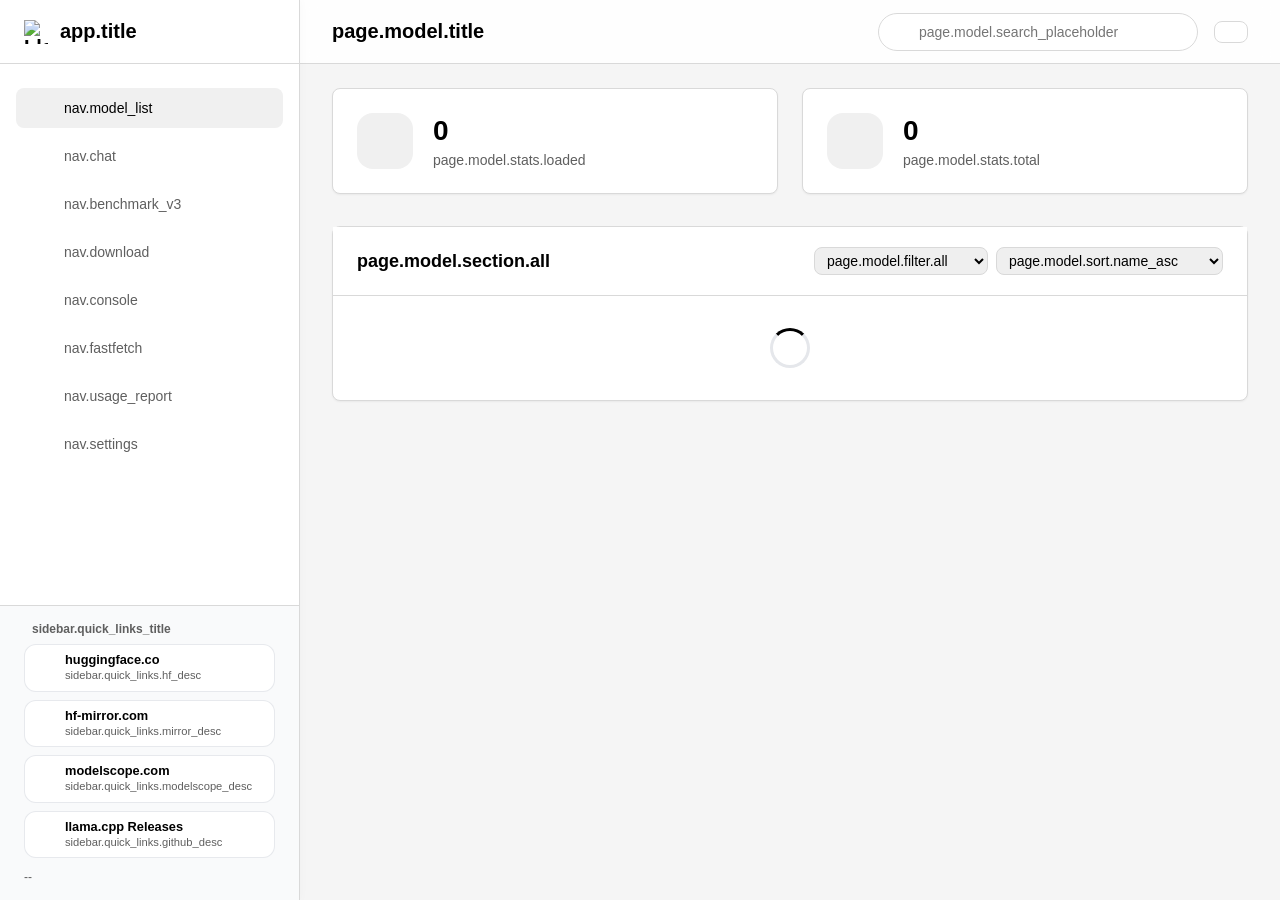
==== commit e32015cc: "增加功能：简陋的GPU信息，简单粗暴的调用nvidia-smi和amd-smi提供GPU信息" ====
--- a/src/main/resources/web/index.html
+++ b/src/main/resources/web/index.html
@@ -18,6 +18,14 @@
         .sidebar-quick-link-domain { font-size: 0.8rem; font-weight: 700; line-height: 1.1; word-break: break-all; }
         .sidebar-quick-link-desc { font-size: 0.7rem; color: var(--text-secondary); line-height: 1.2; }
         .sidebar-quick-link-ext { color: var(--text-secondary); opacity: 0.8; margin-top: 0.15rem; flex: 0 0 auto; }
+        /* === Console Tab Bar === */
+        .console-tab-bar { display:flex; gap:4px; margin:0 18px; background:var(--sidebar-bg); border:1px solid var(--border-color); border-radius:10px; padding:3px; flex-shrink:0; }
+        .console-tab-btn { flex:1; padding:7px 12px; border:none; border-radius:7px; background:transparent; color:#6b7280; font-size:13px; font-weight:600; cursor:pointer; transition:all 0.15s; font-family:inherit; white-space:nowrap; overflow:hidden; text-overflow:ellipsis; }
+        .console-tab-btn:hover { color:#4f46e5; background:rgba(99,102,241,0.06); }
+        .console-tab-btn.active { background:rgba(99,102,241,0.12); color:#4f46e5; font-weight:700; box-shadow:0 1px 3px rgba(0,0,0,0.12); }
+        .console-tab-container { flex:1 1 0; min-height:0; position:relative; margin:0 18px; }
+        .console-tab-panel { position:absolute; inset:0; overflow:hidden; display:none; }
+        .console-tab-panel.active { display:block; }
         /* === Benchmark V3 Panel === */
         #main-benchmark-v3 { display:flex; flex-direction:column; overflow:hidden; }
         #main-benchmark-v3 .tab-bar { margin:0 18px; display:flex; gap:4px; background:var(--sidebar-bg); border:1px solid var(--border-color); border-radius:10px; padding:3px; flex-shrink:0; }
@@ -214,6 +222,58 @@
         .https-setup-content blockquote p { margin:0.15rem 0; }
         .https-setup-content a { color:var(--accent-color); }
         .https-setup-content strong { font-weight:600; }
+        /* === Update Tab Sub-tabs === */
+        #main-settings .update-sub-tab-bar { display:flex; gap:4px; background:var(--sidebar-bg); border:1px solid var(--border-color); border-radius:10px; padding:3px; margin-bottom:0.75rem; flex-shrink:0; }
+        #main-settings .update-sub-tab-btn { flex:1; padding:8px 12px; border:none; border-radius:7px; background:transparent; color:#6b7280; font-size:13px; font-weight:600; cursor:pointer; transition:all 0.15s; font-family:inherit; display:flex; align-items:center; justify-content:center; gap:6px; }
+        #main-settings .update-sub-tab-btn:hover { color:#4f46e5; background:rgba(99,102,241,0.06); }
+        #main-settings .update-sub-tab-btn.active { background:rgba(99,102,241,0.12); color:#4f46e5; font-weight:700; box-shadow:0 1px 3px rgba(0,0,0,0.12); }
+        #main-settings .update-sub-container { position:relative; flex:1; min-height:0; display:flex; flex-direction:column; }
+        #main-settings .update-sub-panel { display:none; flex:1; min-height:0; overflow:hidden; flex-direction:column; }
+        #main-settings .update-sub-panel.active { display:flex; }
+        #main-settings .llamacpp-asset-list { flex:1; overflow-y:auto; min-height:0; }
+        /* === llama.cpp Download === */
+        #main-settings .llamacpp-header-row { display:flex; align-items:center; justify-content:space-between; gap:0.75rem; flex-wrap:wrap; margin-bottom:0.5rem; }
+        #main-settings .llamacpp-version-info { display:flex; align-items:baseline; gap:0.5rem; flex-wrap:wrap; }
+        #main-settings .llamacpp-version-label { font-size:0.85rem; color:var(--text-secondary); }
+        #main-settings .llamacpp-version-tag { font-size:1rem; font-weight:700; color:var(--primary-color); }
+        #main-settings .llamacpp-published-at { font-size:0.8rem; color:var(--text-secondary); }
+        #main-settings .llamacpp-header-actions { display:flex; gap:0.5rem; }
+        #main-settings .llamacpp-proxy-row { display:flex; align-items:center; gap:0.75rem; }
+        #main-settings .llamacpp-proxy-label { font-size:0.85rem; color:var(--text-secondary); display:flex; align-items:center; gap:4px; }
+        #main-settings .update-proxy-select { padding:4px 8px; border:1px solid var(--border-color); border-radius:6px; background:var(--card-bg); color:var(--text-primary); font-size:12px; font-family:inherit; }
+        #main-settings .llamacpp-asset-list { display:flex; flex-direction:column; gap:6px; }
+        #main-settings .llamacpp-asset-row { background:var(--card-bg); border:1px solid var(--border-color); border-radius:8px; padding:10px 12px; display:flex; flex-direction:column; gap:6px; box-shadow:0 2px 8px rgba(0,0,0,0.04); }
+        #main-settings .llamacpp-asset-info { display:flex; align-items:baseline; justify-content:space-between; gap:0.5rem; flex-wrap:wrap; }
+        #main-settings .llamacpp-asset-name { font-size:0.85rem; font-weight:600; color:var(--text-primary); word-break:break-all; }
+        #main-settings .llamacpp-asset-meta { display:flex; gap:0.75rem; font-size:0.8rem; color:var(--text-secondary); flex-shrink:0; }
+        #main-settings .llamacpp-asset-progress { display:flex; align-items:center; gap:8px; }
+        #main-settings .llamacpp-asset-progress .update-progress-bar-outer { flex:1; height:6px; background:var(--sidebar-bg); border-radius:3px; overflow:hidden; }
+        #main-settings .llamacpp-asset-progress .update-progress-bar-inner { height:100%; background:var(--primary-color); border-radius:3px; transition:width 0.3s; }
+        #main-settings .llamacpp-progress-text { font-size:0.8rem; color:var(--text-secondary); min-width:36px; text-align:right; }
+        #main-settings .llamacpp-asset-actions { display:flex; justify-content:flex-end; }
+        #main-settings .llamacpp-installed-badge { display:inline-flex; align-items:center; gap:4px; font-size:0.8rem; font-weight:600; color:#10b981; padding:4px 10px; border-radius:6px; background:rgba(16,185,129,0.08); border:1px solid rgba(16,185,129,0.25); }
+        /* === Fastfetch Split Layout === */
+        #main-fastfetch .ff-split { display:grid; grid-template-columns:1fr 1fr; gap:12px; height:100%; min-height:0; padding:12px 18px; }
+        #main-fastfetch .ff-panel { display:flex; flex-direction:column; min-height:0; background:var(--card-bg); border:1px solid var(--border-color); border-radius:10px; overflow:hidden; box-shadow:0 8px 20px rgba(0,0,0,0.06); }
+        #main-fastfetch .ff-panel-header { display:flex; align-items:center; gap:8px; padding:8px 12px; border-bottom:1px solid var(--border-color); flex-shrink:0; background:var(--sidebar-bg); }
+        #main-fastfetch .ff-panel-header i { color:var(--primary-color); }
+        #main-fastfetch .ff-panel-header span { font-size:13px; font-weight:600; }
+        #main-fastfetch .ff-panel-body { flex:1; min-height:0; overflow:auto; padding:12px; font-family:'Menlo', 'Monaco', 'Courier New', monospace; background:#0f172a; color:#e5e7eb; font-size:0.8rem; }
+        #main-fastfetch .ff-panel-body pre { margin:0; white-space:pre-wrap; word-break:break-word; overflow-wrap:break-word; }
+        #main-fastfetch .gpu-tool-block { margin-bottom:10px; }
+        #main-fastfetch .gpu-tool-block:last-child { margin-bottom:0; }
+        #main-fastfetch .gpu-tool-header { display:flex; align-items:center; gap:6px; margin-bottom:4px; }
+        #main-fastfetch .gpu-tool-badge { display:inline-block; padding:2px 6px; border-radius:4px; font-size:10px; font-weight:700; text-transform:uppercase; }
+        #main-fastfetch .gpu-tool-badge.available { background:rgba(16,185,129,0.15); color:#10b981; border:1px solid rgba(16,185,129,0.3); }
+        #main-fastfetch .gpu-tool-badge.unavailable { background:rgba(239,68,68,0.12); color:#ef4444; border:1px solid rgba(239,68,68,0.3); }
+        #main-fastfetch .gpu-tool-name { font-size:11px; color:#9ca3af; font-weight:600; }
+        #main-fastfetch .gpu-tool-os { font-size:10px; color:#6b7280; margin-left:auto; }
+        #main-fastfetch .gpu-tool-output { font-size:0.75rem; color:#e5e7eb; white-space:pre-wrap; word-break:break-word; overflow-wrap:break-word; padding:8px; background:rgba(0,0,0,0.3); border-radius:6px; border:1px solid rgba(255,255,255,0.06); line-height:1.4; }
+        #main-fastfetch .gpu-empty { text-align:center; color:#6b7280; padding:24px; font-size:12px; }
+        #main-fastfetch .ff-refresh-all { display:flex; align-items:center; gap:8px; margin-left:auto; }
+        @media (max-width:960px) {
+            #main-fastfetch .ff-split { grid-template-columns:1fr; }
+        }
     </style>
 </head>
 <body>
@@ -237,7 +297,7 @@
             </a>
             <a href="#" class="nav-item" id="nav-benchmark-v3" onclick="showBenchmarkV3(); return false;">
                 <i class="fas fa-gauge-high"></i>
-                <span>性能测试</span>
+                <span data-i18n="nav.benchmark_v3">nav.benchmark_v3</span>
             </a>
             <a href="#" class="nav-item" id="nav-download" onclick="showDownloadManager(); return false;">
                 <i class="fas fa-download"></i>
@@ -247,47 +307,38 @@
                 <i class="fas fa-search"></i>
                 <span data-i18n="nav.hf">nav.hf</span>
             </a>
-            <!-- <a href="#" class="nav-item" id="nav-device-status" onclick="showDeviceStatus(); return false;">
-                <i class="fas fa-memory"></i>
-                <span data-i18n="nav.device_status">nav.device_status</span>
-            </a> -->
             <a href="#" class="nav-item" id="nav-console" onclick="showConsolePage(); return false;">
                 <i class="fas fa-terminal"></i>
                 <span data-i18n="nav.console">nav.console</span>
             </a>
-            <a href="#" class="nav-item" id="nav-llamacpp" onclick="showLlamaCppSetting(); return false;">
+            <a href="#" class="nav-item" id="nav-fastfetch" onclick="showFastFetchPage(); return false;">
                 <i class="fas fa-microchip"></i>
-                <span data-i18n="nav.llamacpp">nav.llamacpp</span>
+                <span data-i18n="nav.fastfetch">nav.fastfetch</span>
             </a>
-            <a href="#" class="nav-item" id="nav-model-path" onclick="showModelPathSetting(); return false;">
+            <a href="#" class="nav-item" id="nav-model-path" onclick="showModelPathSetting(); return false;" style="display: none">
                 <i class="fas fa-folder-open"></i>
                 <span data-i18n="nav.model_path">nav.model_path</span>
             </a>
             <a href="#" class="nav-item" id="nav-usage-report" onclick="showUsageReport(); return false;">
                 <i class="fas fa-chart-simple"></i>
-                <span>用量报表</span>
+                <span data-i18n="nav.usage_report">nav.usage_report</span>
             </a>
             <a href="#" class="nav-item" id="nav-settings" onclick="showSettingsPage(); return false;">
                 <i class="fas fa-cog"></i>
                 <span data-i18n="nav.settings">nav.settings</span>
             </a>
-<!--             <div style="flex: 1"></div> -->
-<!--              <a href="#" class="nav-item danger" onclick="shutdownService(); return false;"> -->
-<!--                 <i class="fas fa-power-off"></i> -->
-<!--                 <span data-i18n="nav.shutdown">nav.shutdown</span> -->
-<!--             </a> -->
         </nav>
         <div class="sidebar-footer">
             <div class="sidebar-quick-links">
                 <div class="sidebar-quick-links-title">
                     <i class="fas fa-link"></i>
-                    <span>模型下载</span>
+                    <span data-i18n="sidebar.quick_links_title">sidebar.quick_links_title</span>
                 </div>
                 <a class="sidebar-quick-link" href="https://huggingface.co/" target="_blank" rel="noopener noreferrer">
                     <i class="fas fa-cloud sidebar-quick-link-icon"></i>
                     <span class="sidebar-quick-link-text">
                         <span class="sidebar-quick-link-domain">huggingface.co</span>
-                        <span class="sidebar-quick-link-desc">Hugging Face 官方站点</span>
+                        <span class="sidebar-quick-link-desc" data-i18n="sidebar.quick_links.hf_desc">sidebar.quick_links.hf_desc</span>
                     </span>
                     <i class="fas fa-external-link-alt sidebar-quick-link-ext"></i>
                 </a>
@@ -295,7 +346,7 @@
                     <i class="fas fa-globe sidebar-quick-link-icon"></i>
                     <span class="sidebar-quick-link-text">
                         <span class="sidebar-quick-link-domain">hf-mirror.com</span>
-                        <span class="sidebar-quick-link-desc">中国大陆镜像（更快访问）</span>
+                        <span class="sidebar-quick-link-desc" data-i18n="sidebar.quick_links.mirror_desc">sidebar.quick_links.mirror_desc</span>
                     </span>
                     <i class="fas fa-external-link-alt sidebar-quick-link-ext"></i>
                 </a>
@@ -303,7 +354,7 @@
                     <i class="fas fa-box-open sidebar-quick-link-icon"></i>
                     <span class="sidebar-quick-link-text">
                         <span class="sidebar-quick-link-domain">modelscope.com</span>
-                        <span class="sidebar-quick-link-desc">ModelScope 模型库</span>
+                        <span class="sidebar-quick-link-desc" data-i18n="sidebar.quick_links.modelscope_desc">sidebar.quick_links.modelscope_desc</span>
                     </span>
                     <i class="fas fa-external-link-alt sidebar-quick-link-ext"></i>
                 </a>
@@ -311,7 +362,7 @@
                     <i class="fab fa-github sidebar-quick-link-icon"></i>
                     <span class="sidebar-quick-link-text">
                         <span class="sidebar-quick-link-domain">llama.cpp Releases</span>
-                        <span class="sidebar-quick-link-desc">GitHub 发布页</span>
+                        <span class="sidebar-quick-link-desc" data-i18n="sidebar.quick_links.github_desc">sidebar.quick_links.github_desc</span>
                     </span>
                     <i class="fas fa-external-link-alt sidebar-quick-link-ext"></i>
                 </a>
@@ -460,92 +511,6 @@
         </div>
     </main>
 
-
-    <main class="main-area" id="main-llamacpp-setting" style="display: none">
-        <!-- Top Bar -->
-        <div class="top-bar">
-            <h1 class="page-title" data-i18n="page.llamacpp.title">page.llamacpp.title</h1>
-            <div class="top-actions">
-                <button class="btn btn-secondary" onclick="loadLlamaCppList()" title="common.refresh" data-i18n="common.refresh" data-i18n-attr="title">
-                    <i class="fas fa-sync-alt"></i>
-                </button>
-            </div>
-        </div>
-
-        <!-- Scrollable Content -->
-        <div class="content-scrollable">
-            <!-- Stats Grid -->
-            <div class="stats-grid">
-                <div class="stat-card">
-                    <div class="stat-icon">
-                        <i class="fas fa-microchip"></i>
-                    </div>
-                    <div class="stat-info">
-                        <h3 id="llamacppCount">0</h3>
-                        <p data-i18n="page.llamacpp.stats.configured">page.llamacpp.stats.configured</p>
-                    </div>
-                </div>
-            </div>
-
-            <!-- Llama.cpp List -->
-            <div class="model-list-container">
-                <div class="model-list-header">
-                    <h2 data-i18n="page.llamacpp.section.list">page.llamacpp.section.list</h2>
-                    <button class="btn btn-primary" onclick="openAddLlamaCppModal()">
-                        <i class="fas fa-plus"></i> <span data-i18n="common.add_path">common.add_path</span>
-                    </button>
-                </div>
-                <div id="llamacppList">
-                    <div class="loading-spinner">
-                        <div class="spinner"></div>
-                    </div>
-                </div>
-            </div>
-        </div>
-    </main>
-
-    <main class="main-area" id="main-model-path-setting" style="display: none">
-        <!-- Top Bar -->
-        <div class="top-bar">
-            <h1 class="page-title" data-i18n="page.model_path.title">page.model_path.title</h1>
-            <div class="top-actions">
-                <button class="btn btn-secondary" onclick="loadModelPathList()" title="common.refresh" data-i18n="common.refresh" data-i18n-attr="title">
-                    <i class="fas fa-sync-alt"></i>
-                </button>
-            </div>
-        </div>
-
-        <!-- Scrollable Content -->
-        <div class="content-scrollable">
-            <!-- Stats Grid -->
-            <div class="stats-grid">
-                <div class="stat-card">
-                    <div class="stat-icon">
-                        <i class="fas fa-folder-open"></i>
-                    </div>
-                    <div class="stat-info">
-                        <h3 id="modelPathCount">0</h3>
-                        <p data-i18n="page.model_path.stats.configured">page.model_path.stats.configured</p>
-                    </div>
-                </div>
-            </div>
-
-            <!-- Model Path List -->
-            <div class="model-list-container">
-                <div class="model-list-header">
-                    <h2 data-i18n="page.model_path.section.list">page.model_path.section.list</h2>
-                    <button class="btn btn-primary" onclick="openAddModelPathModal()">
-                        <i class="fas fa-plus"></i> <span data-i18n="common.add_path">common.add_path</span>
-                    </button>
-                </div>
-                <div id="modelPathList">
-                    <div class="loading-spinner">
-                        <div class="spinner"></div>
-                    </div>
-                </div>
-            </div>
-        </div>
-    </main>
 
     <main class="main-area" id="main-settings" style="display: none">
         <div class="top-bar">
@@ -575,6 +540,9 @@
                     </button>
                     <button class="settings-tab" data-tab="nodes">
                         <i class="fas fa-network-wired"></i> <span data-i18n="page.settings.tab.nodes">节点</span>
+                    </button>
+                    <button class="settings-tab" data-tab="update">
+                        <i class="fas fa-sync-alt"></i> <span data-i18n="page.settings.tab.update">版本更新</span>
                     </button>
                 </div>
 
@@ -611,11 +579,81 @@
                                          </div>
                                      </div>
                                  </div>
-                                 <div class="settings-actions-row">
-                                     <button class="btn btn-primary" id="saveServerPortsBtn" data-i18n="common.save">common.save</button>
+                                 <hr style="margin: 1rem 0; border-color: var(--border-color);">
+                                 <div class="form-group" style="margin: 0;">
+                                     <label class="form-label" style="font-size: 1rem; cursor: pointer; user-select: none;" onclick="toggleLlamaCppSection()">
+                                         <i class="fas fa-microchip"></i>
+                                         <span data-i18n="page.settings.server.llamacpp_section">Llama.cpp 路径管理</span>
+                                         <i class="fas fa-chevron-down" id="llamacppSectionChevron" style="margin-left: 0.5rem; font-size: 0.75rem; transition: transform 0.2s;"></i>
+                                     </label>
+                                     <small class="form-text" data-i18n="page.settings.server.llamacpp_section_desc">
+                                         管理 llama-cli/llama-server 可执行文件所在目录，用于启动模型子进程。
+                                     </small>
                                  </div>
-                            </div>
-                        </div>
+                                  <div id="llamacppSectionContent" style="display: none;">
+                                 <div style="margin-top: 0.75rem;">
+                                     <div style="display: flex; align-items: center; gap: 0.75rem; margin-bottom: 0.5rem;">
+                                         <span style="font-size: 0.85rem; color: var(--text-secondary);">
+                                             <span data-i18n="page.settings.server.llamacpp_stats"></span>
+                                             <strong id="llamacppCountSettings">0</strong>
+                                         </span>
+                                     </div>
+                                     <div id="llamacppListSettings">
+                                         <div class="empty-state" style="padding: 1rem;">
+                                             <div class="empty-state-icon"><i class="fas fa-folder-open"></i></div>
+                                             <div class="empty-state-text" data-i18n="page.llamacpp.empty">尚未配置任何 Llama.cpp 路径</div>
+                                         </div>
+                                     </div>
+                                     <div style="display: flex; gap: 0.5rem; margin-top: 0.5rem;">
+                                         <button class="btn btn-primary btn-sm" onclick="openAddLlamaCppModal()">
+                                             <i class="fas fa-plus"></i> <span data-i18n="common.add_path">添加路径</span>
+                                         </button>
+                                         <button class="btn btn-secondary btn-sm" onclick="loadLlamaCppList()">
+                                             <i class="fas fa-sync-alt"></i> <span data-i18n="common.refresh">刷新</span>
+                                         </button>
+                                     </div>
+                                  </div>
+                                   <div class="settings-actions-row">
+                                       <button class="btn btn-primary" id="saveServerPortsBtn" data-i18n="common.save">common.save</button>
+                                   </div>
+                                   </div>
+                                   <hr style="margin: 1rem 0; border-color: var(--border-color);">
+                                   <div class="form-group" style="margin: 0;">
+                                       <label class="form-label" style="font-size: 1rem; cursor: pointer; user-select: none;" onclick="toggleModelPathSection()">
+                                           <i class="fas fa-folder-open"></i>
+                                           <span data-i18n="page.settings.server.modelpath_section">模型路径管理</span>
+                                           <i class="fas fa-chevron-down" id="modelPathSectionChevron" style="margin-left: 0.5rem; font-size: 0.75rem; transition: transform 0.2s;"></i>
+                                       </label>
+                                       <small class="form-text" data-i18n="page.settings.server.modelpath_section_desc">
+                                           管理模型文件所在目录，用于自动扫描和发现 GGUF 模型。
+                                       </small>
+                                   </div>
+                                    <div id="modelPathSectionContent" style="display: none;">
+                                   <div style="margin-top: 0.75rem;">
+                                      <div style="display: flex; align-items: center; gap: 0.75rem; margin-bottom: 0.5rem;">
+                                          <span style="font-size: 0.85rem; color: var(--text-secondary);">
+                                              <span data-i18n="page.settings.server.modelpath_stats"></span>
+                                              <strong id="modelPathCountSettings">0</strong>
+                                          </span>
+                                      </div>
+                                       <div id="modelPathListSettings">
+                                           <div class="empty-state" style="padding: 1rem;">
+                                               <div class="empty-state-icon"><i class="fas fa-folder-open"></i></div>
+                                               <div class="empty-state-text" data-i18n="page.model_path.empty">尚未配置任何模型路径</div>
+                                           </div>
+                                       </div>
+                                       <div style="display: flex; gap: 0.5rem; margin-top: 0.5rem;">
+                                           <button class="btn btn-primary btn-sm" onclick="openAddModelPathModal()">
+                                               <i class="fas fa-plus"></i> <span data-i18n="common.add_path">添加路径</span>
+                                           </button>
+                                           <button class="btn btn-secondary btn-sm" onclick="loadModelPathList()">
+                                               <i class="fas fa-sync-alt"></i> <span data-i18n="common.refresh">刷新</span>
+                                           </button>
+                                       </div>
+                                    </div>
+                              </div>
+                          </div>
+                       </div>
                     </div>
 
                     <!-- Tab: Compatibility -->
@@ -845,25 +883,204 @@
                         </div>
                     </div>
 
+                    <!-- Tab: 更新 -->
+                    <div class="settings-tab-panel" data-tab-panel="update">
+                        <div class="settings-panel">
+                            <div class="settings-panel-body">
+                                <div class="update-sub-tab-bar">
+                                    <button class="update-sub-tab-btn active" data-sub-tab="app-update">
+                                        <i class="fas fa-sync-alt"></i> <span data-i18n="page.settings.update.sub.app_update">版本更新</span>
+                                    </button>
+                                    <button class="update-sub-tab-btn" data-sub-tab="llamacpp-download">
+                                        <i class="fas fa-microchip"></i> <span data-i18n="page.settings.update.sub.llamacpp">llama.cpp 下载</span>
+                                    </button>
+                                </div>
+
+                                <div class="update-sub-container">
+                                    <div class="update-sub-panel active" data-sub-panel="app-update">
+                                        <div class="update-header-row">
+                                            <div class="update-current-info">
+                                                <span class="update-current-label" data-i18n="page.settings.update.current_version">当前版本</span>
+                                                <span id="updateCurrentVersion" class="update-current-version">-</span>
+                                            </div>
+                                            <button class="btn btn-primary" id="checkUpdateBtn">
+                                                <i class="fas fa-sync-alt"></i> <span data-i18n="page.settings.update.check_btn">检查更新</span>
+                                            </button>
+                                        </div>
+
+                                        <div id="updateLoadingArea" style="display:none;">
+                                            <div class="update-loading">
+                                                <div class="spinner"></div>
+                                                <span data-i18n="page.settings.update.status.checking">检查中...</span>
+                                            </div>
+                                        </div>
+
+                                        <div id="updateErrorArea" class="update-error" style="display:none;"></div>
+
+                                        <div id="updateProgressArea" style="display:none;">
+                                            <div class="update-progress-card">
+                                                <div class="update-progress-header">
+                                                    <span id="updateProgressText" class="update-progress-text">准备下载...</span>
+                                                    <span id="updateProgressPercent" class="update-progress-percent">0%</span>
+                                                </div>
+                                                <div class="update-progress-bar-outer">
+                                                    <div id="updateProgressBar" class="update-progress-bar-inner" style="width:0%;"></div>
+                                                </div>
+                                                <div class="update-progress-detail">
+                                                    <span id="updateProgressSpeed" class="update-progress-speed"></span>
+                                                    <span id="updateProgressSize" class="update-progress-size"></span>
+                                                </div>
+                                                <div class="update-progress-actions">
+                                                    <button class="btn btn-secondary btn-sm" id="updateCancelBtn" onclick="cancelUpdateDownload()">
+                                                        <i class="fas fa-times"></i> 取消
+                                                    </button>
+                                                </div>
+                                            </div>
+                                        </div>
+
+                                        <div id="updateResultArea" style="display:none;">
+                                            <div class="update-result-card">
+                                                <div class="update-result-header">
+                                                    <div class="update-result-title-group">
+                                                        <span class="update-result-icon"><i class="fas fa-tag"></i></span>
+                                                        <div>
+                                                            <span class="update-result-label" data-i18n="page.settings.update.latest_version">最新版本</span>
+                                                            <span id="updateLatestVersion" class="update-result-value">-</span>
+                                                        </div>
+                                                    </div>
+                                                    <div id="updateStatusBadge" class="update-status-badge"></div>
+                                                </div>
+                                                <div class="update-result-meta">
+                                                    <div class="update-meta-item">
+                                                        <i class="far fa-calendar-alt"></i>
+                                                        <span class="update-meta-label" data-i18n="page.settings.update.published_at">发布时间</span>
+                                                        <span id="updatePublishedAt">-</span>
+                                                    </div>
+                                                </div>
+                                                <div class="update-result-actions">
+                                                    <div class="update-proxy-row" id="updateProxyRow" style="display:none;">
+                                                        <span class="update-proxy-label"><i class="fas fa-bolt"></i> <span data-i18n="page.settings.update.proxy.label">加速地址</span></span>
+                                                        <select id="updateProxySelect" class="update-proxy-select">
+                                                            <option value="" data-i18n="page.settings.update.proxy.off">关闭</option>
+                                                            <option value="https://gh.llkk.cc/">gh.llkk.cc</option>
+                                                        </select>
+                                                    </div>
+                                                    <button class="btn btn-primary" id="updateDownloadBtn" style="display:none;" onclick="downloadUpdate()">
+                                                        <i class="fas fa-download"></i> <span data-i18n="page.settings.update.action.download">下载安装包</span>
+                                                    </button>
+                                                    <button class="btn btn-success" id="updateApplyBtn" style="display:none;" onclick="applyUpdate()">
+                                                        <i class="fas fa-check"></i> <span data-i18n="page.settings.update.action.apply">应用更新</span>
+                                                    </button>
+                                                    <a id="updateReleaseUrl" href="#" target="_blank" rel="noopener" class="update-release-link" style="display:none;">
+                                                        <i class="fas fa-external-link-alt"></i>
+                                                        <span data-i18n="page.settings.update.view_release">查看 Release 页面</span>
+                                                    </a>
+                                                </div>
+                                            </div>
+
+                                            <div class="update-release-notes">
+                                                <div class="update-release-notes-header">
+                                                    <i class="fas fa-clipboard-list"></i>
+                                                    <span data-i18n="page.settings.update.release_notes">更新日志</span>
+                                                </div>
+                                                <div id="updateReleaseBody" class="update-release-body"></div>
+                                            </div>
+                                        </div>
+                                    </div>
+
+                                    <div class="update-sub-panel" data-sub-panel="llamacpp-download">
+                                        <div class="llamacpp-header-row">
+                                            <div class="llamacpp-version-info">
+                                                <span class="llamacpp-version-label" data-i18n="page.settings.llamacpp.latest_version">最新版本</span>
+                                                <span id="llamacppVersionTag" class="llamacpp-version-tag">-</span>
+                                                <span id="llamacppPublishedAt" class="llamacpp-published-at"></span>
+                                            </div>
+                                            <div class="llamacpp-header-actions">
+                                                <a id="llamacppReleaseUrl" href="#" target="_blank" rel="noopener" class="btn btn-secondary btn-sm" style="display:none;">
+                                                    <i class="fas fa-external-link-alt"></i>
+                                                    <span data-i18n="page.settings.llamacpp.view_release">查看 Release</span>
+                                                </a>
+                                                <button class="btn btn-primary btn-sm" id="llamacppRefreshBtn" onclick="SettingsPage.loadLlamaCppReleases()">
+                                                    <i class="fas fa-sync-alt"></i>
+                                                    <span data-i18n="page.settings.llamacpp.refresh">检查更新</span>
+                                                </button>
+                                            </div>
+                                        </div>
+
+                                        <div id="llamacppLoadingArea" style="display:none;">
+                                            <div class="update-loading">
+                                                <div class="spinner"></div>
+                                                <span data-i18n="page.settings.llamacpp.loading">加载中...</span>
+                                            </div>
+                                        </div>
+
+                                        <div id="llamacppErrorArea" class="update-error" style="display:none;"></div>
+
+                                        <div class="llamacpp-proxy-row" style="margin-top:0.75rem;">
+                                            <span class="llamacpp-proxy-label">
+                                                <i class="fas fa-bolt"></i>
+                                                <span data-i18n="page.settings.llamacpp.proxy.label">加速地址</span>
+                                            </span>
+                                            <select id="llamacppProxySelect" class="update-proxy-select">
+                                                <option value="" data-i18n="page.settings.llamacpp.proxy.off">关闭</option>
+                                                <option value="https://gh.llkk.cc/">gh.llkk.cc</option>
+                                            </select>
+                                        </div>
+
+                                        <div id="llamacppAssetList" class="llamacpp-asset-list" style="margin-top:0.75rem;"></div>
+
+                                        <div id="llamacppEmptyState" class="empty-state" style="display:none;">
+                                            <div class="empty-state-icon"><i class="fas fa-microchip"></i></div>
+                                            <div class="empty-state-text" data-i18n="page.settings.llamacpp.no_releases">暂无版本信息</div>
+                                        </div>
+                                    </div>
+                                </div>
+                            </div>
+                        </div>
+                    </div>
+
                 </div><!-- /settings-content -->
             </div><!-- /settings-layout -->
         </div>
     </main>
 
-    <main class="main-area" id="main-device-status" style="display: none">
+    <main class="main-area" id="main-fastfetch" style="display: none">
         <div class="top-bar">
-            <h1 class="page-title"><i class="fas fa-memory"></i> <span data-i18n="page.device_status.title">page.device_status.title</span></h1>
+            <h1 class="page-title"><i class="fas fa-microchip"></i> <span data-i18n="page.fastfetch.title">page.fastfetch.title</span></h1>
             <div class="top-actions" style="display:flex; align-items:center; gap:12px;">
-                <button class="btn btn-secondary" id="refreshDeviceStatusBtn" title="common.refresh" data-i18n="common.refresh" data-i18n-attr="title">
+                <button class="btn btn-secondary" id="refreshFastfetchBtn" onclick="refreshFastFetchAll()" title="common.refresh" data-i18n="common.refresh" data-i18n-attr="title">
                     <i class="fas fa-sync-alt"></i>
                 </button>
-                <div id="deviceStatusText" style="font-size:12px; color:var(--text-secondary); margin-left:auto;"></div>
+                <div id="fastfetchStatusText" style="font-size:12px; color:var(--text-secondary); margin-left:auto;"></div>
             </div>
         </div>
 
-        <div class="content-scrollable" style="padding: 0;">
-            <div id="deviceStatusContainer" style="height: 100%; overflow:auto; padding:16px; font-family:'Menlo', 'Monaco', 'Courier New', monospace; background:#0f172a; color:#e5e7eb; font-size: 0.875rem;">
-                <pre id="deviceStatusContent" style="margin:0; white-space:pre-wrap; word-break:break-word; overflow-wrap:break-word;"></pre>
+        <div class="console-tab-bar" id="fastfetchTabs">
+            <button class="console-tab-btn active" data-tab="local" data-i18n="page.console.tab_local">page.console.tab_local</button>
+        </div>
+        <div class="console-tab-container" id="fastfetchTabContainer" style="margin:0;">
+            <div class="console-tab-panel active" data-panel="local">
+                <div class="ff-split">
+                    <div class="ff-panel">
+                        <div class="ff-panel-header">
+                            <i class="fas fa-desktop"></i>
+                            <span data-i18n="page.fastfetch.device_overview">page.fastfetch.device_overview</span>
+                        </div>
+                        <div class="ff-panel-body">
+                            <pre id="fastfetchContent" style="margin:0; white-space:pre-wrap; word-break:break-word; overflow-wrap:break-word;"></pre>
+                        </div>
+                    </div>
+                    <div class="ff-panel">
+                        <div class="ff-panel-header">
+                            <i class="fas fa-microchip"></i>
+                            <span data-i18n="page.fastfetch.gpu_status">page.fastfetch.gpu_status</span>
+                            <div id="gpuStatusText" style="font-size:11px; color:#6b7280; margin-left:auto;"></div>
+                        </div>
+                        <div class="ff-panel-body" id="gpuContent">
+                            <div class="gpu-empty" data-i18n="page.fastfetch.gpu_loading">page.fastfetch.gpu_loading</div>
+                        </div>
+                    </div>
+                </div>
             </div>
         </div>
     </main>
@@ -911,20 +1128,18 @@
                 <button class="btn btn-secondary" id="refreshConsoleBtn" title="common.refresh" data-i18n="common.refresh" data-i18n-attr="title">
                     <i class="fas fa-sync-alt"></i>
                 </button>
-                <label style="display:inline-flex; align-items:center; gap:6px; font-size: 14px; color: var(--text-secondary);">
-                    <input type="checkbox" id="autoRefreshConsole"> <span data-i18n="modal.console.auto_refresh">modal.console.auto_refresh</span>
-                </label>
-                <label style="display:inline-flex; align-items:center; gap:6px; font-size: 14px; color: var(--text-secondary);">
-                    <span data-i18n="modal.console.interval_ms">modal.console.interval_ms</span>
-                    <input class="form-control" type="number" id="intervalConsoleInput" value="2000" min="500" style="width: 92px; padding: 4px 8px;">
-                </label>
                 <div id="consoleStatusText" style="font-size:12px; color:var(--text-secondary); margin-left:auto;"></div>
             </div>
         </div>
 
-        <div class="content-scrollable" style="padding: 0;">
-            <div id="logContainer" style="height: 100%; overflow:auto; padding:16px; font-family:'Menlo', 'Monaco', 'Courier New', monospace; background:#0f172a; color:#e5e7eb; font-size: 0.875rem;">
-                <pre id="consoleContent" style="margin:0; white-space:pre; word-break:normal; overflow-wrap:normal;"></pre>
+        <div class="console-tab-bar" id="consoleTabs">
+            <button class="console-tab-btn active" data-tab="local" data-i18n="page.console.tab_local">page.console.tab_local</button>
+        </div>
+        <div class="console-tab-container" id="consoleTabContainer">
+            <div class="console-tab-panel active" data-panel="local">
+                <div id="logContainer" style="height: 100%; overflow:auto; padding:16px; font-family:'Menlo', 'Monaco', 'Courier New', monospace; background:#0f172a; color:#e5e7eb; font-size: 0.875rem;">
+                    <pre id="consoleContent" style="margin:0; white-space:pre-wrap; word-break:break-word; overflow-wrap:break-word;"></pre>
+                </div>
             </div>
         </div>
     </main>
@@ -932,43 +1147,43 @@
     <!-- Benchmark V3 Panel -->
     <main class="main-area" id="main-benchmark-v3" style="display: none">
         <div class="top-bar">
-            <h1 class="page-title"><i class="fas fa-gauge-high"></i> 性能测试</h1>
+            <h1 class="page-title"><i class="fas fa-gauge-high"></i> <span data-i18n="page.benchmark_v3.title">page.benchmark_v3.title</span></h1>
         </div>
         <div class="warn-banner">
             <i class="fas fa-triangle-exclamation"></i>
-            <span>性能测试会对计算机产生较高的负载，并且根据计算机性能的不同（如 CPU 推理 VS RTX 5090 推理）花费的时间也不同，请务必了解这一点！</span>
+            <span data-i18n="page.benchmark_v3.warn_banner">page.benchmark_v3.warn_banner</span>
         </div>
         <div class="tab-bar">
-            <button class="tab-btn active" data-tab="llama-server"><i class="fas fa-server"></i> llama-server</button>
-            <button class="tab-btn" data-tab="llama-bench"><i class="fas fa-flask"></i> llama-bench</button>
+            <button class="tab-btn active" data-tab="llama-server"><i class="fas fa-server"></i> <span data-i18n="page.benchmark_v3.tab.llama_server">page.benchmark_v3.tab.llama_server</span></button>
+            <button class="tab-btn" data-tab="llama-bench"><i class="fas fa-flask"></i> <span data-i18n="page.benchmark_v3.tab.llama_bench">page.benchmark_v3.tab.llama_bench</span></button>
         </div>
         <div class="tab-container">
             <div id="benchPanel" class="tab-panel">
                 <div class="left-col">
                     <div class="card stretch">
-                        <div class="model-list-header"><strong style="font-size:12px;">模型列表</strong><span id="benchModelsMeta" class="sub-text"></span></div>
-                        <div class="row"><select id="benchNodeFilter" class="form-control"><option value="all">全部节点</option><option value="local">本机</option></select></div>
-                        <input id="benchSearchInput" type="text" class="form-control" placeholder="搜索模型…" style="flex-shrink:0;" />
+                        <div class="model-list-header"><strong data-i18n="page.benchmark_v3.model_list" style="font-size:12px;">page.benchmark_v3.model_list</strong><span id="benchModelsMeta" class="sub-text"></span></div>
+                        <div class="row"><select id="benchNodeFilter" class="form-control"><option value="all" data-i18n="page.model.filter.all">page.model.filter.all</option><option value="local" data-i18n="page.model.filter.local">page.model.filter.local</option></select></div>
+                        <input id="benchSearchInput" type="text" class="form-control" placeholder="page.benchmark_v3.search_placeholder" data-i18n="page.benchmark_v3.search_placeholder" data-i18n-attr="placeholder" style="flex-shrink:0;" />
                         <div id="benchModelList" class="model-menu"></div>
                     </div>
                 </div>
                 <div class="right-col">
                     <div class="card shrink">
                         <div class="bench-actions">
-                            <button id="runBenchBtn" class="btn btn-primary" style="font-size:12px;">运行</button>
-                            <button id="benchParamsBtn" class="btn" style="font-size:12px;">参数设置</button>
+                            <button id="runBenchBtn" class="btn btn-primary" style="font-size:12px;" data-i18n="page.benchmark_v3.run">page.benchmark_v3.run</button>
+                            <button id="benchParamsBtn" class="btn" style="font-size:12px;" data-i18n="page.benchmark_v3.params_settings">page.benchmark_v3.params_settings</button>
                         </div>
                         <span id="benchParamsStatus" class="sub-text" style="text-align:center;display:block;"></span>
                     </div>
-                    <div class="card shrink"><div class="row"><label>Llama.cpp 版本</label><select id="benchLlamaBinSelect" class="form-control"></select></div></div>
+                    <div class="card shrink"><div class="row"><label data-i18n="page.benchmark_v3.llamacpp_version">page.benchmark_v3.llamacpp_version</label><select id="benchLlamaBinSelect" class="form-control"></select></div></div>
                     <div class="rec-card">
                         <div class="rec-header">
-                            <div class="left-group"><strong style="font-size:12px;">测试结果</strong><span id="benchSelModelText" class="pill" style="display:none;"></span></div>
-                            <div class="export-btns"><button id="benchCopyBtn" class="record-action-btn" disabled><i class="fas fa-copy"></i> 复制</button><button id="benchExportBtn" class="record-action-btn" disabled><i class="fas fa-download"></i> TXT</button></div>
+                            <div class="left-group"><strong data-i18n="page.benchmark_v3.results" style="font-size:12px;">page.benchmark_v3.results</strong><span id="benchSelModelText" class="pill" style="display:none;"></span></div>
+                            <div class="export-btns"><button id="benchCopyBtn" class="record-action-btn" disabled data-i18n="page.benchmark_v3.copy"><i class="fas fa-copy"></i> page.benchmark_v3.copy</button><button id="benchExportBtn" class="record-action-btn" disabled data-i18n="page.benchmark_v3.export_txt"><i class="fas fa-download"></i> page.benchmark_v3.export_txt</button></div>
                         </div>
                         <div class="bench-result-body">
-                            <div class="history-col"><div class="history-header"><span>历史记录</span><span id="benchHistoryCount" style="font-size:10px;"></span></div><div id="benchHistoryList" class="history-list"><div class="history-empty">请选择模型</div></div></div>
-                            <div class="output-col"><pre id="benchOutput" style="flex:1;min-height:0;overflow:auto;margin:0;padding:10px;background:var(--bg-color);border:1px solid var(--border-color);border-radius:8px;font-size:11px;font-family:'Consolas','Monaco','Courier New',monospace;line-height:1.5;white-space:pre-wrap;word-break:break-all;color:var(--text-primary);">暂无结果</pre><div id="benchOutputMeta" class="output-meta"></div></div>
+                            <div class="history-col"><div class="history-header"><span data-i18n="page.benchmark_v3.history">page.benchmark_v3.history</span><span id="benchHistoryCount" style="font-size:10px;"></span></div><div id="benchHistoryList" class="history-list"><div class="history-empty" data-i18n="page.benchmark_v3.select_model">page.benchmark_v3.select_model</div></div></div>
+                            <div class="output-col"><pre id="benchOutput" style="flex:1;min-height:0;overflow:auto;margin:0;padding:10px;background:var(--bg-color);border:1px solid var(--border-color);border-radius:8px;font-size:11px;font-family:'Consolas','Monaco','Courier New',monospace;line-height:1.5;white-space:pre-wrap;word-break:break-all;color:var(--text-primary);" data-i18n="page.benchmark_v3.no_results">page.benchmark_v3.no_results</pre><div id="benchOutputMeta" class="output-meta"></div></div>
                         </div>
                     </div>
                 </div>
@@ -976,28 +1191,28 @@
             <div id="serverPanel" class="tab-panel active">
                 <div class="left-col">
                     <div class="card stretch">
-                        <div class="model-list-header"><strong style="font-size:12px;">模型列表</strong><span id="serverModelsMeta" class="sub-text"></span></div>
-                        <div class="row"><select id="serverNodeFilter" class="form-control"><option value="all">全部节点</option><option value="local">本机</option></select></div>
-                        <input id="serverSearchInput" type="text" class="form-control" placeholder="搜索模型…" style="flex-shrink:0;" />
+                        <div class="model-list-header"><strong data-i18n="page.benchmark_v3.model_list" style="font-size:12px;">page.benchmark_v3.model_list</strong><span id="serverModelsMeta" class="sub-text"></span></div>
+                        <div class="row"><select id="serverNodeFilter" class="form-control"><option value="all" data-i18n="page.model.filter.all">page.model.filter.all</option><option value="local" data-i18n="page.model.filter.local">page.model.filter.local</option></select></div>
+                        <input id="serverSearchInput" type="text" class="form-control" placeholder="page.benchmark_v3.search_placeholder" data-i18n="page.benchmark_v3.search_placeholder" data-i18n-attr="placeholder" style="flex-shrink:0;" />
                         <div id="serverModelList" class="model-menu"></div>
                     </div>
                 </div>
                 <div class="mid-col">
                     <div class="card shrink">
-                        <div class="row"><label>提示词长度</label><input id="serverPromptTokens" type="number" class="form-control" value="8192" min="1" /></div>
-                        <div class="row"><label>输出最大 token</label><input id="serverMaxTokens" type="number" class="form-control" value="256" min="1" /></div>
-                        <div class="row"><label>并发次数</label><input id="serverConcurrency" type="number" class="form-control" value="1" min="1" step="1" /></div>
-                        <div class="bench-actions"><button id="runServerBtn" class="btn btn-primary" style="font-size:12px;width:100%;">运行</button></div>
+                        <div class="row"><label data-i18n="page.benchmark_v3.prompt_tokens">page.benchmark_v3.prompt_tokens</label><input id="serverPromptTokens" type="number" class="form-control" value="8192" min="1" /></div>
+                        <div class="row"><label data-i18n="page.benchmark_v3.max_tokens">page.benchmark_v3.max_tokens</label><input id="serverMaxTokens" type="number" class="form-control" value="256" min="1" /></div>
+                        <div class="row"><label data-i18n="page.benchmark_v3.concurrency">page.benchmark_v3.concurrency</label><input id="serverConcurrency" type="number" class="form-control" value="1" min="1" step="1" /></div>
+                        <div class="bench-actions"><button id="runServerBtn" class="btn btn-primary" style="font-size:12px;width:100%;" data-i18n="page.benchmark_v3.run">page.benchmark_v3.run</button></div>
                     </div>
                 </div>
                 <div class="right-col">
                     <div class="rec-card">
                         <div class="rec-header">
-                            <div class="left-group"><strong style="font-size:12px;">测试记录</strong><span id="serverSelModelText" class="pill" style="display:none;"></span><span id="serverStatus" class="sub-text"></span></div>
-                            <div class="export-btns"><button class="server-export" data-format="csv"><i class="fas fa-file-csv"></i> CSV</button><button class="server-export" data-format="json"><i class="fas fa-file-code"></i> JSON</button><button class="server-export" data-format="md"><i class="fas fa-markdown"></i> MD</button></div>
+                            <div class="left-group"><strong data-i18n="page.benchmark_v3.records" style="font-size:12px;">page.benchmark_v3.records</strong><span id="serverSelModelText" class="pill" style="display:none;"></span><span id="serverStatus" class="sub-text"></span></div>
+                            <div class="export-btns"><button class="server-export" data-format="csv" data-i18n="page.benchmark_v3.export_csv"><i class="fas fa-file-csv"></i> page.benchmark_v3.export_csv</button><button class="server-export" data-format="json" data-i18n="page.benchmark_v3.export_json"><i class="fas fa-file-code"></i> page.benchmark_v3.export_json</button><button class="server-export" data-format="md" data-i18n="page.benchmark_v3.export_md"><i class="fas fa-markdown"></i> page.benchmark_v3.export_md</button></div>
                         </div>
-                        <div class="chart-wrap" id="serverChartWrap"><canvas id="serverChartCanvas"></canvas><div id="serverChartEmpty" class="chart-empty">暂无数据</div></div>
-                        <div class="table-wrap"><table class="result-table"><thead><tr><th>时间</th><th>模型</th><th>提示词</th><th>预填充(token/s)</th><th>输出</th><th>输出(token/s)</th><th>操作</th></tr></thead><tbody id="serverResultBody"><tr id="serverEmptyRow"><td class="empty" colspan="7">暂无记录</td></tr></tbody></table></div>
+                        <div class="chart-wrap" id="serverChartWrap"><canvas id="serverChartCanvas"></canvas><div id="serverChartEmpty" class="chart-empty" data-i18n="page.benchmark_v3.chart_empty">page.benchmark_v3.chart_empty</div></div>
+                        <div class="table-wrap"><table class="result-table"><thead><tr><th data-i18n="page.benchmark_v3.table.time">page.benchmark_v3.table.time</th><th data-i18n="page.benchmark_v3.table.model">page.benchmark_v3.table.model</th><th data-i18n="page.benchmark_v3.table.prompt">page.benchmark_v3.table.prompt</th><th data-i18n="page.benchmark_v3.table.prefill_speed">page.benchmark_v3.table.prefill_speed</th><th data-i18n="page.benchmark_v3.table.output">page.benchmark_v3.table.output</th><th data-i18n="page.benchmark_v3.table.output_speed">page.benchmark_v3.table.output_speed</th><th data-i18n="page.benchmark_v3.table.actions">page.benchmark_v3.table.actions</th></tr></thead><tbody id="serverResultBody"><tr id="serverEmptyRow"><td class="empty" colspan="7" data-i18n="page.benchmark_v3.no_records">page.benchmark_v3.no_records</td></tr></tbody></table></div>
                     </div>
                 </div>
             </div>
@@ -1007,11 +1222,11 @@
     <!-- Usage Report -->
     <main class="main-area" id="main-usage-report" style="display: none">
         <div class="top-bar">
-            <h1 class="page-title"><i class="fas fa-chart-simple"></i> 用量报表</h1>
+            <h1 class="page-title"><i class="fas fa-chart-simple"></i> <span data-i18n="page.usage_report.title">page.usage_report.title</span></h1>
         </div>
         <div class="tab-bar">
-            <button class="active" data-tab="token-summary" onclick="UsageReport.switchTab('token-summary')">Token 概览</button>
-            <button data-tab="request-logs" onclick="UsageReport.switchTab('request-logs')">请求记录</button>
+            <button class="active" data-tab="token-summary" onclick="UsageReport.switchTab('token-summary')" data-i18n="page.usage_report.tab.token_summary">page.usage_report.tab.token_summary</button>
+            <button data-tab="request-logs" onclick="UsageReport.switchTab('request-logs')" data-i18n="page.usage_report.tab.request_logs">page.usage_report.tab.request_logs</button>
         </div>
         <div class="content-scrollable">
             <div class="tab-panel active" id="panel-token-summary">
@@ -1024,28 +1239,28 @@
                     <div class="token-chart-col">
                         <div class="chart-wrap" id="tokenChartWrap">
                             <canvas id="tokenChartCanvas"></canvas>
-                            <div id="tokenChartEmpty" class="chart-empty">暂无数据</div>
+                            <div id="tokenChartEmpty" class="chart-empty" data-i18n="page.usage_report.chart_empty">page.usage_report.chart_empty</div>
                         </div>
                     </div>
                 </div>
             </div>
             <div class="tab-panel" id="panel-request-logs">
                 <div class="report-filter">
-                    <label>模型筛选：</label>
+                    <label data-i18n="page.usage_report.filter_label">page.usage_report.filter_label</label>
                     <select id="requestLogModelFilter" onchange="UsageReport.filterByModel()">
                         <option value="">全部</option>
                     </select>
                     <span style="flex:1"></span>
                     <div class="report-pagination">
-                        <button id="reqLogPrev" onclick="UsageReport.prevPage()"><i class="fas fa-chevron-left"></i> 上一页</button>
-                        <span id="reqLogPageInfo">第 1 页</span>
-                        <button id="reqLogNext" onclick="UsageReport.nextPage()">下一页 <i class="fas fa-chevron-right"></i></button>
+                        <button id="reqLogPrev" onclick="UsageReport.prevPage()" data-i18n="common.prev_page"><i class="fas fa-chevron-left"></i> common.prev_page</button>
+                        <span id="reqLogPageInfo"></span>
+                        <button id="reqLogNext" onclick="UsageReport.nextPage()" data-i18n="common.next_page">common.next_page <i class="fas fa-chevron-right"></i></button>
                     </div>
                 </div>
                 <div class="report-card">
                     <div class="table-wrap">
                         <table class="report-table">
-                            <thead><tr><th>时间</th><th>模型</th><th>端点</th><th data-i18n="report.cache_tokens">缓存 Token</th><th>Prompt Token</th><th>Predicted Token</th><th>总 Token</th><th>耗时(ms)</th><th>Prompt 速度(tok/s)</th><th>Predicted 速度(tok/s)</th></tr></thead>
+                            <thead><tr><th data-i18n="page.usage_report.table.time">page.usage_report.table.time</th><th data-i18n="page.usage_report.table.model">page.usage_report.table.model</th><th data-i18n="page.usage_report.table.endpoint">page.usage_report.table.endpoint</th><th data-i18n="report.cache_tokens">report.cache_tokens</th><th data-i18n="page.usage_report.table.prompt_tokens">page.usage_report.table.prompt_tokens</th><th data-i18n="page.usage_report.table.predicted_tokens">page.usage_report.table.predicted_tokens</th><th data-i18n="page.usage_report.table.total_tokens">page.usage_report.table.total_tokens</th><th data-i18n="page.usage_report.table.elapsed">page.usage_report.table.elapsed</th><th data-i18n="page.usage_report.table.prompt_speed">page.usage_report.table.prompt_speed</th><th data-i18n="page.usage_report.table.predicted_speed">page.usage_report.table.predicted_speed</th></tr></thead>
                             <tbody id="requestLogBody"></tbody>
                         </table>
                     </div>
@@ -1283,17 +1498,33 @@
                         <input type="url" class="form-control" id="downloadUrl" name="downloadUrl" placeholder="https://example.com/file.zip" required>
                         <small class="form-text" data-i18n="modal.download_create.url_desc">modal.download_create.url_desc</small>
                     </div>
-                    
-                    <div class="form-group">
-                        <label class="form-label" for="downloadPath" data-i18n="modal.download_create.path">modal.download_create.path</label>
-                        <input type="text" class="form-control" id="downloadPath" name="downloadPath" placeholder="downloads" value="C:\Users\Mark\Downloads" required>
-                        <small class="form-text" data-i18n="modal.download_create.path_desc">modal.download_create.path_desc</small>
-                    </div>
-                    
+
                     <div class="form-group">
                         <label class="form-label" for="downloadFileName" data-i18n="modal.download_create.filename_optional">modal.download_create.filename_optional</label>
                         <input type="text" class="form-control" id="downloadFileName" name="downloadFileName" placeholder="modal.download_create.filename_placeholder" data-i18n="modal.download_create.filename_placeholder" data-i18n-attr="placeholder">
                         <small class="form-text" data-i18n="modal.download_create.filename_desc">modal.download_create.filename_desc</small>
+                    </div>
+
+                    <div class="form-group">
+                        <label class="form-label" style="display: flex; align-items: center; gap: 0.5rem; cursor: pointer;">
+                            <input type="checkbox" id="autoCreateFolder" checked onchange="toggleAutoFolder()">
+                            <span data-i18n="modal.download_create.auto_folder">自动创建文件夹</span>
+                        </label>
+                        <small class="form-text" data-i18n="modal.download_create.auto_folder_desc">根据文件名自动创建文件夹存放下载文件</small>
+                    </div>
+
+                    <div class="form-group" id="folderNameGroup" style="display:none">
+                        <label class="form-label" for="downloadFolderName" data-i18n="modal.download_create.folder_name">文件夹名称</label>
+                        <input type="text" class="form-control" id="downloadFolderName" name="folderName" placeholder="my-model-folder">
+                        <small class="form-text" data-i18n="modal.download_create.folder_name_desc">下载的文件将放在此文件夹中</small>
+                    </div>
+
+                    <div class="form-group">
+                        <label class="form-label" for="downloadNodeId" data-i18n="modal.download_create.node">下载节点</label>
+                        <select id="downloadNodeId" class="form-control">
+                            <option value="local" data-i18n="page.model.filter.local">本机</option>
+                        </select>
+                        <small class="form-text" data-i18n="modal.download_create.node_desc">选择远程节点执行下载任务</small>
                     </div>
                 </form>
             </div>
@@ -1313,26 +1544,26 @@
             </div>
             <div class="modal-body">
                 <div class="form-group">
-                    <label class="form-label">节点 ID <span style="color:red">*</span></label>
-                    <input class="form-control" id="nodeFormId" placeholder="server-gpu-a">
+                    <label class="form-label"><span data-i18n="modal.node.form.id">modal.node.form.id</span> <span style="color:red">*</span></label>
+                    <input class="form-control" id="nodeFormId" placeholder="modal.node.form.id_placeholder" data-i18n="modal.node.form.id_placeholder" data-i18n-attr="placeholder">
                     <small class="form-text" data-i18n="modal.node.id_desc">唯一标识，添加后不可修改</small>
                 </div>
                 <div class="form-group">
-                    <label class="form-label" data-i18n="common.name">显示名称</label>
-                    <input class="form-control" id="nodeFormName" placeholder="GPU 服务器 A">
+                    <label class="form-label" data-i18n="modal.node.form.name">modal.node.form.name</label>
+                    <input class="form-control" id="nodeFormName" placeholder="modal.node.form.name_placeholder" data-i18n="modal.node.form.name_placeholder" data-i18n-attr="placeholder">
                 </div>
                 <div class="form-group">
-                    <label class="form-label">URL <span style="color:red">*</span></label>
-                    <input class="form-control" id="nodeFormUrl" placeholder="http://192.168.1.100:8080">
+                    <label class="form-label"><span data-i18n="modal.node.form.url">modal.node.form.url</span> <span style="color:red">*</span></label>
+                    <input class="form-control" id="nodeFormUrl" placeholder="modal.node.form.url_placeholder" data-i18n="modal.node.form.url_placeholder" data-i18n-attr="placeholder">
                     <small class="form-text" data-i18n="modal.node.url_desc">必须以 http:// 或 https:// 开头</small>
                 </div>
                 <div class="form-group">
-                    <label class="form-label" data-i18n="page.settings.security.api_key">API Key（可选）</label>
-                    <input class="form-control" type="password" id="nodeFormKey" placeholder="远程节点的 API Key">
+                    <label class="form-label" data-i18n="modal.node.form.api_key_optional">modal.node.form.api_key_optional</label>
+                    <input class="form-control" type="password" id="nodeFormKey" placeholder="remote node API Key">
                 </div>
                 <div class="form-group">
-                    <label class="form-label" data-i18n="modal.node.tags">标签（逗号分隔）</label>
-                    <input class="form-control" id="nodeFormTags" placeholder="A100, production">
+                    <label class="form-label" data-i18n="modal.node.tags">modal.node.tags</label>
+                    <input class="form-control" id="nodeFormTags" placeholder="modal.node.form.tags_placeholder" data-i18n="modal.node.form.tags_placeholder" data-i18n-attr="placeholder">
                 </div>
                 <div class="form-check" style="margin-top:0.75rem;">
                     <input type="checkbox" id="nodeFormEnabled" checked>
@@ -1342,28 +1573,6 @@
             <div class="modal-footer">
                 <button class="btn btn-secondary" onclick="closeModal('nodeFormModal')" data-i18n="common.cancel">取消</button>
                 <button class="btn btn-primary" onclick="SettingsPage.saveNodeForm()" data-i18n="common.save">保存</button>
-            </div>
-        </div>
-    </div>
-
-    <div class="modal" id="settingsModal">
-        <div class="modal-content">
-            <div class="modal-header">
-                <h3 class="modal-title"><i class="fas fa-cog"></i> <span data-i18n="modal.system_settings.title">modal.system_settings.title</span></h3>
-                <button class="modal-close" onclick="closeModal('settingsModal')">&times;</button>
-            </div>
-            <div class="modal-body">
-                <form id="settingsForm">
-                    <div class="form-group">
-                        <label class="form-label" for="defaultDownloadPath" data-i18n="modal.system_settings.default_download_dir">modal.system_settings.default_download_dir</label>
-                        <input type="text" class="form-control" id="defaultDownloadPath" name="defaultDownloadPath" placeholder="download">
-                        <small class="form-text" data-i18n="modal.system_settings.default_download_dir_desc">modal.system_settings.default_download_dir_desc</small>
-                    </div>
-                </form>
-            </div>
-            <div class="modal-footer">
-                <button class="btn btn-secondary" onclick="closeModal('settingsModal')" data-i18n="common.cancel">common.cancel</button>
-                <button class="btn btn-primary" onclick="DownloadManager.saveSettings()" data-i18n="modal.system_settings.save">modal.system_settings.save</button>
             </div>
         </div>
     </div>
@@ -1372,25 +1581,25 @@
     <div id="benchParamsModal" style="display:none;">
         <div class="bench-modal-dialog">
             <div class="bench-modal-header">
-                <h2 style="margin:0;font-size:17px;font-weight:700;">参数设置</h2>
+                <h2 style="margin:0;font-size:17px;font-weight:700;" data-i18n="page.benchmark_v3.params_settings">page.benchmark_v3.params_settings</h2>
                 <div style="display:flex;align-items:center;gap:8px;">
                     <span id="benchParamsModalStatus" class="sub-text"></span>
-                    <button id="benchParamsResetBtn" class="btn btn-secondary" style="font-size:12px;">重置</button>
+                    <button id="benchParamsResetBtn" class="btn btn-secondary" style="font-size:12px;" data-i18n="common.reset">common.reset</button>
                     <button id="benchParamsCloseBtn" class="btn btn-secondary" style="font-size:12px;"><i class="fas fa-times"></i></button>
                 </div>
             </div>
             <div class="bench-modal-body" style="display:grid;grid-template-columns:1fr 1fr;grid-template-rows:1fr;gap:16px;overflow:hidden;padding:0;">
                 <div id="benchParamsDevicePanel" style="display:flex;flex-direction:column;gap:6px;min-height:0;padding:14px 0 14px 18px;">
-                    <label class="form-label" style="font-size:13px;">GPU 设备</label>
-                    <small class="form-text">勾选要使用的 GPU，取消勾选则生成 -dev 参数排除该设备</small>
-                    <div id="benchParamsDeviceList" style="border:1px solid var(--border-color);border-radius:0.75rem;padding:0.5rem;max-height:60vh;overflow:auto;"><div class="device-placeholder">选择 llama.cpp 版本后显示</div></div>
-                    <label class="form-label" for="benchMainGpuSelect" style="font-size:13px;margin-top:4px;">主要 GPU</label>
-                    <small class="form-text">设置 llama-bench 使用的主 GPU（--main-gpu）</small>
-                    <select id="benchMainGpuSelect" class="form-control" style="margin-top:2px;"><option value="-1">默认</option></select>
-                </div>
-                <div id="benchParamsContainer" style="overflow-y:auto;min-height:0;padding:14px 18px 14px 6px;"><div style="text-align:center;padding:24px;font-size:12px;color:var(--text-secondary);">加载参数中…</div></div>
-            </div>
-            <div class="bench-modal-footer"><button id="benchParamsConfirmBtn" class="btn btn-primary" style="font-size:13px;">确认</button></div>
+                    <label class="form-label" style="font-size:13px;" data-i18n="page.benchmark_v3.gpu_devices">page.benchmark_v3.gpu_devices</label>
+                    <small class="form-text" data-i18n="page.benchmark_v3.gpu_devices_desc">page.benchmark_v3.gpu_devices_desc</small>
+                    <div id="benchParamsDeviceList" style="border:1px solid var(--border-color);border-radius:0.75rem;padding:0.5rem;max-height:60vh;overflow:auto;"><div class="device-placeholder" data-i18n="page.benchmark_v3.select_llamacpp_first">page.benchmark_v3.select_llamacpp_first</div></div>
+                    <label class="form-label" for="benchMainGpuSelect" style="font-size:13px;margin-top:4px;" data-i18n="page.benchmark_v3.main_gpu">page.benchmark_v3.main_gpu</label>
+                    <small class="form-text" data-i18n="page.benchmark_v3.main_gpu_desc">page.benchmark_v3.main_gpu_desc</small>
+                    <select id="benchMainGpuSelect" class="form-control" style="margin-top:2px;"><option value="-1" data-i18n="common.default">common.default</option></select>
+                </div>
+                <div id="benchParamsContainer" style="overflow-y:auto;min-height:0;padding:14px 18px 14px 6px;"><div style="text-align:center;padding:24px;font-size:12px;color:var(--text-secondary);" data-i18n="page.benchmark_v3.loading_params">page.benchmark_v3.loading_params</div></div>
+            </div>
+            <div class="bench-modal-footer"><button id="benchParamsConfirmBtn" class="btn btn-primary" style="font-size:13px;" data-i18n="common.confirm">common.confirm</button></div>
         </div>
     </div>
 
@@ -1398,11 +1607,10 @@
     <div id="dynamicModalRoot"></div>
     <div class="toast-container" id="toastContainer"></div>
 
-    <script src="js/marked.min.js"></script>
+    <script src="js/marked.umd.js"></script>
     <script src="js/i18n.js"></script>
     <script src="js/websocket.js"></script>
     <script src="js/console-modal.js"></script>
-    <script src="js/model-llamacpp-setting.js"></script>
     <script src="js/hf.js"></script>
     <script src="js/download.js"></script>
     
@@ -1410,6 +1618,7 @@
         // --- Initialization ---
         document.addEventListener('DOMContentLoaded', function() {
             initWebSocket();
+            fetchRemoteNodes();
             initModelSearch();
             loadParamConfig();
             loadBuildInfo();
@@ -2182,7 +2391,7 @@
         function closeModal(id) {
             const el = document.getElementById(id);
             if (el) el.classList.remove('show');
-            if (id === 'consoleModal') stopConsoleAuto();
+            //stopConsoleAuto();
             if (id === 'loadModelModal') {
                 document.getElementById('loadModelForm').reset();
                 const btn = document.getElementById('modelActionSubmitBtn');
@@ -2197,9 +2406,9 @@
             if (id === 'createDownloadModal') {
                 const form = document.getElementById('createDownloadForm');
                 if (form) form.reset();
+                const cb = document.getElementById('autoCreateFolder');
+                if (cb) { cb.checked = true; toggleAutoFolder(); }
             } else if (id === 'settingsModal') {
-                const form = document.getElementById('settingsForm');
-                if (form) form.reset();
             }
         }
         
@@ -2213,6 +2422,12 @@
                 }
             }
         };
+
+        function toggleAutoFolder() {
+            const cb = document.getElementById('autoCreateFolder');
+            const group = document.getElementById('folderNameGroup');
+            if (cb && group) group.style.display = cb.checked ? 'none' : '';
+        }
 
         function showToast(title, msg, type = 'info') {
             const container = document.getElementById('toastContainer');
@@ -2278,88 +2493,6 @@
         }
         
         // Settings Logic (simplified)
-        let editingModelPath = null;
-        function openAddModelPathModal() {
-            editingModelPath = null;
-            const nameEl = document.getElementById('addModelPathNameInput');
-            const pathEl = document.getElementById('addModelPathInput');
-            const descEl = document.getElementById('addModelPathDescInput');
-            if (nameEl) nameEl.value = '';
-            if (pathEl) pathEl.value = '';
-            if (descEl) descEl.value = '';
-            const titleEl = document.querySelector('#addModelPathModal .modal-title');
-            if (titleEl) titleEl.textContent = t('modal.model_path_add.title.add', '添加模型目录');
-            document.getElementById('addModelPathModal').classList.add('show');
-        }
-        function refreshModelPathUi() {
-            if (document.getElementById('modelPathList')) {
-                loadModelPathList();
-            }
-        }
-        function editModelPath(path, name, desc) {
-            editingModelPath = path;
-            document.getElementById('addModelPathInput').value = path || '';
-            document.getElementById('addModelPathNameInput').value = name || '';
-            document.getElementById('addModelPathDescInput').value = desc || '';
-            const titleEl = document.querySelector('#addModelPathModal .modal-title');
-            if (titleEl) titleEl.textContent = t('modal.model_path_add.title.edit', '编辑模型目录');
-            document.getElementById('addModelPathModal').classList.add('show');
-        }
-        async function addModelPath() {
-            const path = document.getElementById('addModelPathInput').value.trim();
-            const name = document.getElementById('addModelPathNameInput').value.trim();
-            const description = document.getElementById('addModelPathDescInput').value.trim();
-            if (path) {
-                const payload = { path };
-                if (name) payload.name = name;
-                if (description) payload.description = description;
-                try {
-                    if (editingModelPath) {
-                        const response = await fetch('/api/model/path/update', {
-                            method: 'POST',
-                            headers: { 'Content-Type': 'application/json' },
-                            body: JSON.stringify({ originalPath: editingModelPath, ...payload })
-                        });
-                        const data = await response.json();
-                        if (data.success) {
-                            showToast(t('toast.success', '成功'), t('toast.model_path.update_success', '更新成功'), 'success');
-                            editingModelPath = null;
-                            document.getElementById('addModelPathInput').value = '';
-                            document.getElementById('addModelPathNameInput').value = '';
-                            document.getElementById('addModelPathDescInput').value = '';
-                            closeModal('addModelPathModal');
-                            refreshModelPathUi();
-                        } else {
-                            showToast(t('toast.error', '错误'), data.error || t('toast.model_path.update_failed', '更新失败'), 'error');
-                        }
-                        return;
-                    }
-
-                    const response = await fetch('/api/model/path/add', {
-                        method: 'POST',
-                        headers: { 'Content-Type': 'application/json' },
-                        body: JSON.stringify(payload)
-                    });
-                    const data = await response.json();
-                    if (data.success) {
-                        showToast(t('toast.success', '成功'), t('toast.model_path.add_success', '添加成功'), 'success');
-                        editingModelPath = null;
-                        document.getElementById('addModelPathInput').value = '';
-                        document.getElementById('addModelPathNameInput').value = '';
-                        document.getElementById('addModelPathDescInput').value = '';
-                        closeModal('addModelPathModal');
-                        refreshModelPathUi();
-                    } else {
-                        showToast(t('toast.error', '错误'), data.error || t('toast.model_path.add_failed', '添加失败'), 'error');
-                    }
-                } catch (error) {
-                    showToast(t('toast.error', '错误'), t('common.network_request_failed', '网络请求失败'), 'error');
-                }
-            } else {
-                showToast(t('toast.error', '错误'), t('page.model_path.path_required', '目录路径不能为空'), 'error');
-            }
-        }
-        
         function shutdownService() {
             if (confirm(t('confirm.shutdown', '确定要停止服务吗？'))) {
                 fetch('/api/shutdown', { method: 'POST' }).then(r=>r.json()).then(d => {
@@ -2620,17 +2753,14 @@
         // 显示模型列表页面
         function showModelList() {
             document.getElementById('main-model-list').style.display = '';
-            document.getElementById('main-llamacpp-setting').style.display = 'none';
-            document.getElementById('main-model-path-setting').style.display = 'none';
             document.getElementById('main-settings').style.display = 'none';
             document.getElementById('main-hf').style.display = 'none';
             document.getElementById('main-download').style.display = 'none';
             document.getElementById('main-console').style.display = 'none';
-            document.getElementById('main-device-status').style.display = 'none';
             document.getElementById('main-benchmark-v3').style.display = 'none';
             document.getElementById('main-usage-report').style.display = 'none';
-            stopConsoleAuto();
-            stopDeviceStatusAuto();
+            document.getElementById('main-fastfetch').style.display = 'none';
+            //stopConsoleAuto();
             //refreshModels();
             // 更新导航项高亮
             const navItems = document.querySelectorAll('.sidebar-nav .nav-item');
@@ -2641,60 +2771,44 @@
 
         // 显示 Llama.cpp 设置页面
         function showLlamaCppSetting() {
-            document.getElementById('main-model-list').style.display = 'none';
-            document.getElementById('main-llamacpp-setting').style.display = '';
-            document.getElementById('main-model-path-setting').style.display = 'none';
-            document.getElementById('main-settings').style.display = 'none';
-            document.getElementById('main-hf').style.display = 'none';
-            document.getElementById('main-download').style.display = 'none';
-            document.getElementById('main-console').style.display = 'none';
-            document.getElementById('main-device-status').style.display = 'none';
-            document.getElementById('main-benchmark-v3').style.display = 'none';
-            document.getElementById('main-usage-report').style.display = 'none';
-            stopConsoleAuto();
-            stopDeviceStatusAuto();
-            loadLlamaCppList();
-            // 更新导航项高亮
-            const navItems = document.querySelectorAll('.sidebar-nav .nav-item');
-            navItems.forEach(item => item.classList.remove('active'));
-            const nav = document.getElementById('nav-llamacpp');
-            if (nav) nav.classList.add('active');
-        }
-
-        // 显示模型路径配置页面
+            showSettingsPage();
+            var serverTab = document.querySelector('.settings-tab[data-tab="server"]');
+            if (serverTab) serverTab.click();
+            setTimeout(function() {
+                if (typeof loadLlamaCppList === 'function') loadLlamaCppList();
+            }, 50);
+        }
+
+        function toggleLlamaCppSection() {
+            var content = document.getElementById('llamacppSectionContent');
+            var chevron = document.getElementById('llamacppSectionChevron');
+            if (content) {
+                var collapsed = content.style.display === 'none';
+                content.style.display = collapsed ? '' : 'none';
+                if (chevron) chevron.style.transform = collapsed ? 'rotate(0deg)' : 'rotate(180deg)';
+            }
+        }
+
         function showModelPathSetting() {
-            document.getElementById('main-model-list').style.display = 'none';
-            document.getElementById('main-llamacpp-setting').style.display = 'none';
-            document.getElementById('main-model-path-setting').style.display = '';
-            document.getElementById('main-settings').style.display = 'none';
-            document.getElementById('main-hf').style.display = 'none';
-            document.getElementById('main-download').style.display = 'none';
-            document.getElementById('main-console').style.display = 'none';
-            document.getElementById('main-device-status').style.display = 'none';
-            document.getElementById('main-benchmark-v3').style.display = 'none';
-            document.getElementById('main-usage-report').style.display = 'none';
-            stopConsoleAuto();
-            stopDeviceStatusAuto();
-            loadModelPathList();
-            // 更新导航项高亮
-            const navItems = document.querySelectorAll('.sidebar-nav .nav-item');
-            navItems.forEach(item => item.classList.remove('active'));
-            const nav = document.getElementById('nav-model-path');
-            if (nav) nav.classList.add('active');
+            showSettingsPage();
+            if (typeof SettingsPage !== 'undefined' && SettingsPage.switchTab) {
+                SettingsPage.switchTab('server');
+            }
+            var content = document.getElementById('modelPathSectionContent');
+            if (content && content.style.display === 'none') {
+                toggleModelPathSection();
+            }
         }
 
         function showConsolePage() {
             document.getElementById('main-model-list').style.display = 'none';
-            document.getElementById('main-llamacpp-setting').style.display = 'none';
-            document.getElementById('main-model-path-setting').style.display = 'none';
             document.getElementById('main-settings').style.display = 'none';
             document.getElementById('main-hf').style.display = 'none';
             document.getElementById('main-download').style.display = 'none';
             document.getElementById('main-console').style.display = '';
-            document.getElementById('main-device-status').style.display = 'none';
             document.getElementById('main-benchmark-v3').style.display = 'none';
             document.getElementById('main-usage-report').style.display = 'none';
-            stopDeviceStatusAuto();
+            document.getElementById('main-fastfetch').style.display = 'none';
             openConsoleModal();
             const navItems = document.querySelectorAll('.sidebar-nav .nav-item');
             navItems.forEach(item => item.classList.remove('active'));
@@ -2705,17 +2819,14 @@
         // 显示HugginggFace模型页面
         function showHuggingFace() {
             document.getElementById('main-model-list').style.display = 'none';
-            document.getElementById('main-llamacpp-setting').style.display = 'none';
-            document.getElementById('main-model-path-setting').style.display = 'none';
             document.getElementById('main-settings').style.display = 'none';
             document.getElementById('main-hf').style.display = '';
             document.getElementById('main-download').style.display = 'none';
             document.getElementById('main-console').style.display = 'none';
-            document.getElementById('main-device-status').style.display = 'none';
             document.getElementById('main-benchmark-v3').style.display = 'none';
             document.getElementById('main-usage-report').style.display = 'none';
-            stopConsoleAuto();
-            stopDeviceStatusAuto();
+            document.getElementById('main-fastfetch').style.display = 'none';
+            //stopConsoleAuto();
             const navItems = document.querySelectorAll('.sidebar-nav .nav-item');
             navItems.forEach(item => item.classList.remove('active'));
             const nav = document.getElementById('nav-hf');
@@ -2725,16 +2836,13 @@
         // 显示下载管理器
         function showDownloadManager() {
             document.getElementById('main-model-list').style.display = 'none';
-            document.getElementById('main-llamacpp-setting').style.display = 'none';
-            document.getElementById('main-model-path-setting').style.display = 'none';
             document.getElementById('main-hf').style.display = 'none';
             document.getElementById('main-settings').style.display = 'none';
             document.getElementById('main-console').style.display = 'none';
-            document.getElementById('main-device-status').style.display = 'none';
             document.getElementById('main-benchmark-v3').style.display = 'none';
             document.getElementById('main-usage-report').style.display = 'none';
-            stopConsoleAuto();
-            stopDeviceStatusAuto();
+            document.getElementById('main-fastfetch').style.display = 'none';
+            //stopConsoleAuto();
             const main = document.getElementById('main-download');
             const hasEntered = main && main.dataset && main.dataset.entered === '1';
             if (main) main.style.display = '';
@@ -2749,16 +2857,13 @@
 
         function showSettingsPage() {
             document.getElementById('main-model-list').style.display = 'none';
-            document.getElementById('main-llamacpp-setting').style.display = 'none';
-            document.getElementById('main-model-path-setting').style.display = 'none';
             document.getElementById('main-hf').style.display = 'none';
             document.getElementById('main-download').style.display = 'none';
             document.getElementById('main-console').style.display = 'none';
-            document.getElementById('main-device-status').style.display = 'none';
             document.getElementById('main-benchmark-v3').style.display = 'none';
             document.getElementById('main-usage-report').style.display = 'none';
-            stopConsoleAuto();
-            stopDeviceStatusAuto();
+            document.getElementById('main-fastfetch').style.display = 'none';
+            //stopConsoleAuto();
             const main = document.getElementById('main-settings');
             if (main) main.style.display = '';
 
@@ -2772,174 +2877,16 @@
             }
         }
 
-        // Device status polling
-        let deviceStatusTimer = null;
-
-        function stopDeviceStatusAuto() {
-            if (deviceStatusTimer) {
-                clearInterval(deviceStatusTimer);
-                deviceStatusTimer = null;
-            }
-        }
-
-        function fetchDeviceStatus() {
-            const statusEl = document.getElementById('deviceStatusText');
-            const contentEl = document.getElementById('deviceStatusContent');
-            if (statusEl) statusEl.textContent = '加载中...';
-            fetch('/api/sys/gpu/status')
-                .then(r => r.json())
-                .then(data => {
-                    const timestamp = new Date().toLocaleTimeString();
-                    let rawLines = [];
-                    const gpuData = data.data || data;
-                    if (gpuData.gpus && Array.isArray(gpuData.gpus)) {
-                        for (const gpu of gpuData.gpus) {
-                            rawLines.push(`[${timestamp}] ${gpu.vendor || 'unknown'}:`);
-                            rawLines.push(gpu.rawOutput || '(no output)');
-                        }
-                    }
-                    if (contentEl) {
-                        contentEl.textContent = rawLines.join('\n') || '(no GPU data)';
-                    }
-                    if (statusEl) statusEl.textContent = `已更新 · ${timestamp}`;
-                    const container = document.getElementById('deviceStatusContainer');
-                    if (container) container.scrollTop = container.scrollHeight;
-                })
-                .catch(e => {
-                    if (statusEl) statusEl.textContent = '加载失败';
-                    const contentEl = document.getElementById('deviceStatusContent');
-                    if (contentEl) {
-                        const timestamp = new Date().toLocaleTimeString();
-                        contentEl.textContent += `[${timestamp}] 错误: 无法获取设备状态\n`;
-                    }
-                });
-        }
-
-        function showDeviceStatus() {
+        function showBenchmarkV3() {
             document.getElementById('main-model-list').style.display = 'none';
-            document.getElementById('main-llamacpp-setting').style.display = 'none';
-            document.getElementById('main-model-path-setting').style.display = 'none';
             document.getElementById('main-settings').style.display = 'none';
             document.getElementById('main-hf').style.display = 'none';
             document.getElementById('main-download').style.display = 'none';
             document.getElementById('main-console').style.display = 'none';
-            document.getElementById('main-device-status').style.display = '';
-            document.getElementById('main-benchmark-v3').style.display = 'none';
             document.getElementById('main-usage-report').style.display = 'none';
-            stopConsoleAuto();
-            const contentEl = document.getElementById('deviceStatusContent');
-            if (contentEl) contentEl.textContent = '';
-            fetchDeviceStatus();
-            stopDeviceStatusAuto();
-            deviceStatusTimer = setInterval(fetchDeviceStatus, 1000);
-            const refreshBtn = document.getElementById('refreshDeviceStatusBtn');
-            if (refreshBtn) refreshBtn.onclick = fetchDeviceStatus;
-            const navItems = document.querySelectorAll('.sidebar-nav .nav-item');
-            navItems.forEach(item => item.classList.remove('active'));
-            const nav = document.getElementById('nav-device-status');
-            if (nav) nav.classList.add('active');
-        }
-
-        // 加载模型路径列表
-        function loadModelPathList() {
-            const container = document.getElementById('modelPathList');
-            container.innerHTML = '<div class="loading-spinner"><div class="spinner"></div></div>';
-            fetch('/api/model/path/list')
-                .then(response => response.json())
-                .then(data => {
-                    if (data.success) {
-                        const items = data.data.items || [];
-                        document.getElementById('modelPathCount').textContent = data.data.count || 0;
-                        renderModelPathListContent(items);
-                    } else {
-                        container.innerHTML = `<div class="empty-state"><div class="empty-state-icon"><i class="fas fa-exclamation-triangle"></i></div><div class="empty-state-title">${t('common.load_failed', '加载失败')}</div><div class="empty-state-text">${data.error || t('page.model_path.unable_load', '无法加载模型路径列表')}</div></div>`;
-                    }
-                })
-                .catch(error => {
-                    console.error(t('log.model_path.load_error', '加载模型路径列表出错:'), error);
-                    container.innerHTML = `<div class="empty-state"><div class="empty-state-icon"><i class="fas fa-exclamation-triangle"></i></div><div class="empty-state-title">${t('common.network_error', '网络错误')}</div><div class="empty-state-text">${t('common.unable_connect_server', '无法连接到服务器')}</div></div>`;
-                });
-        }
-
-        // 渲染模型路径列表内容
-        function renderModelPathListContent(items) {
-            const container = document.getElementById('modelPathList');
-            if (!items || items.length === 0) {
-                container.innerHTML = `<div class="empty-state"><div class="empty-state-icon"><i class="fas fa-folder-open"></i></div><div class="empty-state-title">${t('page.model_path.empty_title', '暂无路径')}</div><div class="empty-state-text">${t('page.model_path.empty_desc', '尚未配置任何模型路径')}</div></div>`;
-                return;
-            }
-
-            let html = '';
-            items.forEach((item, index) => {
-                const path = item.path || '';
-                const name = item.name || '';
-                const desc = item.description || '';
-                const displayName = name || path;
-                const escapedPath = path.replace(/\\/g, '\\\\').replace(/'/g, "\\'");
-                const escapedName = name ? name.replace(/'/g, "\\'") : '';
-                const escapedDesc = desc ? desc.replace(/'/g, "\\'") : '';
-                html += `
-                    <div class="model-item">
-                        <div class="model-icon-wrapper">
-                            <i class="fas fa-folder-open"></i>
-                        </div>
-                        <div class="model-details">
-                            <div class="model-name" title="${displayName}">${displayName}</div>
-                            <div class="model-meta">
-                                <span><i class="fas fa-folder"></i> ${path}</span>
-                            </div>
-                            ${desc ? `<div class="model-desc" title="${desc}"><i class="fas fa-info-circle"></i> ${desc}</div>` : ''}
-                        </div>
-                        <div class="model-actions">
-                            <button class="btn-icon" onclick="editModelPath('${escapedPath}', '${escapedName}', '${escapedDesc}')" title="${t('common.edit', '编辑')}">
-                                <i class="fas fa-edit"></i>
-                            </button>
-                            <button class="btn-icon danger" onclick="removeModelPath('${escapedPath}')" title="${t('common.delete', '删除')}">
-                                <i class="fas fa-trash"></i>
-                            </button>
-                        </div>                        
-                    </div>
-                `;
-            });
-            container.innerHTML = html;
-        }
-
-        // 删除模型路径
-        function removeModelPath(path) {
-            if (confirm(t('confirm.model_path.remove', '确定要删除此路径吗？'))) {
-                fetch('/api/model/path/remove', {
-                    method: 'POST',
-                    headers: { 'Content-Type': 'application/json' },
-                    body: JSON.stringify({ path: path })
-                })
-                .then(response => response.json())
-                .then(data => {
-                    if (data.success) {
-                        showToast(t('toast.success', '成功'), t('page.model_path.removed', '路径已删除'), 'success');
-                        refreshModelPathUi();
-                    } else {
-                        showToast(t('toast.error', '错误'), data.error || t('common.delete_failed', '删除失败'), 'error');
-                    }
-                })
-                .catch(error => {
-                    showToast(t('toast.error', '错误'), t('common.network_request_failed', '网络请求失败'), 'error');
-                });
-            }
-        }
-
-        function showBenchmarkV3() {
-            document.getElementById('main-model-list').style.display = 'none';
-            document.getElementById('main-llamacpp-setting').style.display = 'none';
-            document.getElementById('main-model-path-setting').style.display = 'none';
-            document.getElementById('main-settings').style.display = 'none';
-            document.getElementById('main-hf').style.display = 'none';
-            document.getElementById('main-download').style.display = 'none';
-            document.getElementById('main-console').style.display = 'none';
-            document.getElementById('main-device-status').style.display = 'none';
-            document.getElementById('main-usage-report').style.display = 'none';
+            document.getElementById('main-fastfetch').style.display = 'none';
             document.getElementById('main-benchmark-v3').style.display = '';
-            stopConsoleAuto();
-            stopDeviceStatusAuto();
+            //stopConsoleAuto();
             const navItems = document.querySelectorAll('.sidebar-nav .nav-item');
             navItems.forEach(item => item.classList.remove('active'));
             const nav = document.getElementById('nav-benchmark-v3');
@@ -2947,19 +2894,196 @@
             if (typeof initServerTab === 'function') initServerTab();
         }
 
-        function showUsageReport() {
+        function getActiveFastFetchNodeId() {
+            var tabBar = document.getElementById('fastfetchTabs');
+            if (!tabBar) return null;
+            var activeBtn = tabBar.querySelector('.console-tab-btn.active');
+            if (!activeBtn) return null;
+            var tab = activeBtn.dataset.tab;
+            return tab === 'local' ? null : tab;
+        }
+
+        function fetchFastFetch(nodeId) {
+            var id = nodeId || '';
+            var suffix = id ? '-' + id : '';
+            var statusEl = document.getElementById('fastfetchStatusText' + suffix);
+            var contentEl = document.getElementById('fastfetchContent' + suffix);
+            if (statusEl) statusEl.textContent = '加载中...';
+            var url = '/api/sys/fastfetch';
+            if (nodeId) url += '?nodeId=' + encodeURIComponent(nodeId);
+            fetch(url)
+                .then(r => r.json())
+                .then(data => {
+                    var timestamp = new Date().toLocaleTimeString();
+                    var raw = data && data.data && data.data.rawOutput;
+                    var error = data && data.data && data.data.error;
+                    var available = data && data.data && data.data.available;
+                    if (contentEl) {
+                        if (!available || error) {
+                            contentEl.textContent = 'Fastfetch 不可用: ' + (error || 'unknown error');
+                        } else if (raw) {
+                            contentEl.textContent = raw;
+                        } else {
+                            contentEl.textContent = '(无输出)';
+                        }
+                    }
+                    if (statusEl) statusEl.textContent = '已更新 · ' + timestamp;
+                })
+                .catch(e => {
+                    if (statusEl) statusEl.textContent = '加载失败';
+                    if (contentEl) {
+                        contentEl.textContent = '错误: 无法获取系统信息 - ' + e.message;
+                    }
+                });
+        }
+
+        function fetchGpuStatus(nodeId) {
+            var id = nodeId || '';
+            var suffix = id ? '-' + id : '';
+            var statusEl = document.getElementById('gpuStatusText' + suffix);
+            var container = document.getElementById('gpuContent' + suffix);
+            if (statusEl) statusEl.textContent = '加载中...';
+            var url = '/api/sys/gpu/status';
+            if (nodeId) url += '?nodeId=' + encodeURIComponent(nodeId);
+            fetch(url)
+                .then(r => r.json())
+                .then(data => {
+                    var timestamp = new Date().toLocaleTimeString();
+                    var gpuData = data && data.data;
+                    if (container) {
+                        if (!gpuData) {
+                            container.innerHTML = '<div class="gpu-empty">获取GPU状态失败</div>';
+                        } else {
+                            container.innerHTML = renderGpuStatus(gpuData);
+                        }
+                    }
+                    if (statusEl) statusEl.textContent = '已更新 · ' + timestamp;
+                })
+                .catch(e => {
+                    if (statusEl) statusEl.textContent = '加载失败';
+                    if (container) {
+                        container.innerHTML = '<div class="gpu-empty">错误: 无法获取GPU状态 - ' + e.message + '</div>';
+                    }
+                });
+        }
+
+        function renderGpuStatus(d) {
+            var nvidia = d['nvidia-smi'] || {};
+            var amd = d['amd-smi'] || {};
+            var hasAny = nvidia.available || amd.available;
+            if (!hasAny) {
+                return '<div class="gpu-empty">未检测到支持的 GPU（nvidia-smi / amd-smi 均不可用）</div>';
+            }
+            var html = '<div style="font-size:11px;color:#6b7280;margin-bottom:8px;">OS: ' + escapeHtml(d.os || 'unknown') + '</div>';
+            if (nvidia) {
+                html += renderGpuToolBlock('nvidia-smi', nvidia);
+            }
+            if (amd) {
+                html += renderGpuToolBlock('amd-smi', amd);
+            }
+            return html;
+        }
+
+        function renderGpuToolBlock(name, info) {
+            var avail = !!info.available;
+            var badgeCls = avail ? 'available' : 'unavailable';
+            var badgeText = avail ? '可用' : '不可用';
+            var html = '<div class="gpu-tool-block">';
+            html += '<div class="gpu-tool-header">';
+            html += '<span class="gpu-tool-badge ' + badgeCls + '">' + badgeText + '</span>';
+            html += '<span class="gpu-tool-name">' + escapeHtml(name) + '</span>';
+            html += '</div>';
+            if (avail && info.output) {
+                html += '<div class="gpu-tool-output">' + escapeHtml(info.output) + '</div>';
+            }
+            html += '</div>';
+            return html;
+        }
+
+        function refreshFastFetchAll() {
+            var nodeId = getActiveFastFetchNodeId();
+            fetchFastFetch(nodeId);
+            fetchGpuStatus(nodeId);
+        }
+
+        function initFastFetchTabs() {
+            var tabBar = document.getElementById('fastfetchTabs');
+            var container = document.getElementById('fastfetchTabContainer');
+            if (!tabBar || !container) return;
+            if (tabBar._initialized) return;
+            tabBar._initialized = true;
+
+            var nodes = window.remoteNodes || [];
+            nodes.forEach(function (node) {
+                if (node.enabled === false) return;
+                var nid = node.nodeId;
+                var label = node.name || nid;
+
+                var tab = document.createElement('button');
+                tab.className = 'console-tab-btn';
+                tab.dataset.tab = nid;
+                tab.textContent = label;
+                tabBar.appendChild(tab);
+
+                var panel = document.createElement('div');
+                panel.className = 'console-tab-panel';
+                panel.dataset.panel = nid;
+                var t = window.I18N && window.I18N.t || function (k, f) { return f || k; };
+                panel.innerHTML = '<div class="ff-split"><div class="ff-panel"><div class="ff-panel-header"><i class="fas fa-desktop"></i><span>' + t('page.fastfetch.device_overview', 'page.fastfetch.device_overview') + '</span></div><div class="ff-panel-body"><pre id="fastfetchContent-' + nid + '" style="margin:0;white-space:pre-wrap;word-break:break-word;overflow-wrap:break-word;"></pre></div></div><div class="ff-panel"><div class="ff-panel-header"><i class="fas fa-microchip"></i><span>' + t('page.fastfetch.gpu_status', 'page.fastfetch.gpu_status') + '</span><div id="gpuStatusText-' + nid + '" style="font-size:11px;color:#6b7280;margin-left:auto;"></div></div><div class="ff-panel-body" id="gpuContent-' + nid + '"><div class="gpu-empty">' + t('page.fastfetch.gpu_loading', 'page.fastfetch.gpu_loading') + '</div></div></div></div>';
+                container.appendChild(panel);
+            });
+
+            tabBar.addEventListener('click', function (e) {
+                var btn = e.target.closest('.console-tab-btn');
+                if (!btn) return;
+                tabBar.querySelectorAll('.console-tab-btn').forEach(function (b) { b.classList.remove('active'); });
+                btn.classList.add('active');
+                var id = btn.dataset.tab;
+                container.querySelectorAll('.console-tab-panel').forEach(function (p) {
+                    p.classList.toggle('active', p.dataset.panel === id);
+                });
+                refreshFastFetchAll();
+            });
+        }
+
+        function showFastFetchPage() {
             document.getElementById('main-model-list').style.display = 'none';
-            document.getElementById('main-llamacpp-setting').style.display = 'none';
-            document.getElementById('main-model-path-setting').style.display = 'none';
             document.getElementById('main-settings').style.display = 'none';
             document.getElementById('main-hf').style.display = 'none';
             document.getElementById('main-download').style.display = 'none';
             document.getElementById('main-console').style.display = 'none';
-            document.getElementById('main-device-status').style.display = 'none';
+            document.getElementById('main-benchmark-v3').style.display = 'none';
+            document.getElementById('main-usage-report').style.display = 'none';
+            document.getElementById('main-fastfetch').style.display = '';
+            initFastFetchTabs();
+            var contentEl = document.getElementById('fastfetchContent');
+            if (contentEl) contentEl.textContent = '';
+            var gpuEl = document.getElementById('gpuContent');
+            if (gpuEl) gpuEl.innerHTML = '<div class="gpu-empty">' + (window.I18N ? window.I18N.t('page.fastfetch.gpu_loading', 'page.fastfetch.gpu_loading') : 'page.fastfetch.gpu_loading') + '</div>';
+            refreshFastFetchAll();
+            var nodes = window.remoteNodes || [];
+            nodes.forEach(function (n) {
+                if (n.enabled !== false && n.nodeId) {
+                    fetchFastFetch(n.nodeId);
+                    fetchGpuStatus(n.nodeId);
+                }
+            });
+            var navItems = document.querySelectorAll('.sidebar-nav .nav-item');
+            navItems.forEach(item => item.classList.remove('active'));
+            var nav = document.getElementById('nav-fastfetch');
+            if (nav) nav.classList.add('active');
+        }
+
+        function showUsageReport() {
+            document.getElementById('main-model-list').style.display = 'none';
+            document.getElementById('main-settings').style.display = 'none';
+            document.getElementById('main-hf').style.display = 'none';
+            document.getElementById('main-download').style.display = 'none';
+            document.getElementById('main-console').style.display = 'none';
             document.getElementById('main-benchmark-v3').style.display = 'none';
             document.getElementById('main-usage-report').style.display = '';
-            stopConsoleAuto();
-            stopDeviceStatusAuto();
+            document.getElementById('main-fastfetch').style.display = 'none';
+            //stopConsoleAuto();
             const navItems = document.querySelectorAll('.sidebar-nav .nav-item');
             navItems.forEach(item => item.classList.remove('active'));
             const nav = document.getElementById('nav-usage-report');
--- a/src/main/resources/web/css/index.css
+++ b/src/main/resources/web/css/index.css
@@ -364,6 +364,15 @@
             font-size: 0.75rem;
         }
 
+        .mtp-badge {
+            color: #7c3aed;
+            background-color: #ede9fe;
+            padding: 2px 6px;
+            border-radius: 4px;
+            font-size: 0.75rem;
+            font-weight: 600;
+        }
+
         .model-slots { display: none !important; }
 
         .node-badge {
@@ -1136,15 +1145,43 @@
             padding: 0.5rem 0.25rem;
         }
 
-        #main-settings { background-color: #fff; }
-        #main-settings .content-scrollable { padding: 0; background-color: #fff; }
+        #main-settings {
+            background: #f5f5f5;
+        }
+        #main-settings .top-bar {
+            position: relative;
+            background: rgba(255, 255, 255, 0.94);
+            border-bottom: 1px solid #e5e7eb;
+            box-shadow: 0 6px 18px rgba(0, 0, 0, 0.04);
+        }
+        #main-settings .top-bar::after {
+            content: "";
+            position: absolute;
+            inset: auto 0 0 0;
+            height: 1px;
+            background: linear-gradient(90deg, rgba(0,0,0,0), rgba(0,0,0,0.08), rgba(0,0,0,0));
+        }
+        #main-settings .page-title {
+            color: var(--text-primary);
+            letter-spacing: 0.01em;
+            text-shadow: none;
+        }
+        #main-settings .content-scrollable { padding: 0; background: transparent; }
 
         .settings-layout {
             min-height: 100%;
-            padding: 1rem 1.25rem 1.25rem;
+            padding: 1.25rem 1.25rem 1.5rem;
+            display: flex;
+            flex-direction: column;
+            gap: 1.1rem;
         }
         #main-settings .settings-panel {
             width: 100%;
+            border: 1px solid #e5e7eb;
+            border-radius: 1rem;
+            background: #ffffff;
+            box-shadow: 0 10px 28px rgba(0, 0, 0, 0.04);
+            overflow: hidden;
         }
         #main-settings .model-list-container {
             border-radius: 0.5rem;
@@ -1156,80 +1193,536 @@
             font-size: 0.875rem;
         }
         .settings-panel-body {
+            padding: 1.2rem 1.2rem 1.1rem;
+        }
+        .settings-panel-body .form-text {
+            font-size: 0.74rem;
+            margin-bottom: 0.4rem;
+            color: var(--text-secondary);
+            line-height: 1.5;
+        }
+        #main-settings .settings-panel-body .form-group {
+            margin-bottom: 1rem;
+        }
+        .settings-toggle-list {
+            margin-top: 0.75rem;
+            display: flex;
+            flex-direction: column;
+            gap: 0.7rem;
+        }
+        .settings-toggle-row {
+            display: grid;
+            grid-template-columns: minmax(220px, 1.1fr) minmax(220px, auto);
+            align-items: center;
+            gap: 1rem;
+            padding: 0.95rem 1rem;
+            border: 1px solid #e5e7eb;
+            border-radius: 0.9rem;
+            background: #fafafa;
+            transition: border-color 0.18s ease, box-shadow 0.18s ease, background-color 0.18s ease;
+        }
+        .settings-toggle-row:hover {
+            border-color: #d1d5db;
+            background: #ffffff;
+            box-shadow: 0 4px 12px rgba(0, 0, 0, 0.04);
+        }
+        .settings-toggle-title {
+            display: flex;
+            align-items: center;
+            gap: 0.7rem;
+            color: var(--text-primary);
+            font-weight: 600;
+            font-size: 0.86rem;
+            min-width: 0;
+            line-height: 1.4;
+        }
+        .settings-toggle-title span {
+            min-width: 0;
+        }
+        .settings-toggle-title i {
+            width: 2rem;
+            height: 2rem;
+            display: inline-flex;
+            align-items: center;
+            justify-content: center;
+            border-radius: 0.65rem;
+            font-size: 0.85rem;
+            color: #111111;
+            background: #ffffff;
+            border: 1px solid #d1d5db;
+        }
+
+        .settings-compat-actions {
+            display: flex;
+            align-items: center;
+            gap: 0.75rem;
+            flex-wrap: wrap;
+            justify-content: flex-end;
+            min-height: 2.625rem;
+        }
+        .settings-port-field {
+            display: flex;
+            align-items: center;
+            gap: 0.5rem;
+            min-height: 2.625rem;
+            padding: 0.25rem 0.55rem;
+            border: 1px solid #d1d5db;
+            border-radius: 0.8rem;
+            background: #ffffff;
+        }
+        .settings-port-label {
+            font-size: 0.74rem;
+            color: var(--text-secondary);
+            font-weight: 600;
+            white-space: nowrap;
+        }
+        .settings-port-input {
+            width: 110px;
+            min-height: 2.15rem;
+            padding: 0.45rem 0.6rem;
+            font-size: 0.82rem;
+            border-radius: 0.65rem;
+            border-color: #d1d5db;
+            background: #fff;
+        }
+        .settings-actions-row {
+            margin-top: 1rem;
+            display: flex;
+            justify-content: flex-end;
+            gap: 0.75rem;
+            padding-top: 1rem;
+            border-top: 1px solid #eceff3;
+        }
+        #main-settings .settings-actions-row .btn {
+            min-height: 2.625rem;
+            padding: 0.6rem 1.15rem;
+            font-size: 0.84rem;
+            font-weight: 600;
+            border-radius: 0.8rem;
+            min-width: 7.25rem;
+            box-shadow: none;
+        }
+
+        .update-header-row {
+            display: flex;
+            align-items: center;
+            justify-content: space-between;
+            gap: 1rem;
+            margin-bottom: 1.5rem;
+            flex-shrink: 0;
+            flex-wrap: wrap;
+        }
+
+        .update-current-info {
+            display: flex;
+            flex-direction: column;
+            gap: 0.3rem;
+        }
+
+        .update-current-label {
+            font-size: 0.75rem;
+            font-weight: 500;
+            color: var(--text-secondary);
+            text-transform: uppercase;
+            letter-spacing: 0.05em;
+        }
+
+        .update-current-version {
+            font-size: 1.35rem;
+            font-weight: 700;
+            color: var(--text-primary);
+            font-family: 'SF Mono', 'Menlo', 'Monaco', 'Courier New', monospace;
+        }
+
+        #checkUpdateBtn {
+            display: inline-flex;
+            align-items: center;
+            gap: 0.5rem;
+            padding: 0.65rem 1.35rem;
+            font-size: 0.85rem;
+            font-weight: 600;
+            border-radius: 0.8rem;
+            background: #1f2937;
+            border: 1px solid #1f2937;
+            color: #ffffff;
+            cursor: pointer;
+            transition: all 0.22s ease;
+            box-shadow: 0 2px 8px rgba(0, 0, 0, 0.10);
+            white-space: nowrap;
+            flex-shrink: 0;
+        }
+
+        #checkUpdateBtn:hover {
+            background: #111827;
+            border-color: #111827;
+            box-shadow: 0 4px 14px rgba(0, 0, 0, 0.18);
+            color: #ffffff;
+        }
+
+        #checkUpdateBtn:active {
+            transform: scale(0.97);
+            box-shadow: 0 1px 4px rgba(0, 0, 0, 0.12);
+            color: #ffffff;
+        }
+
+        #checkUpdateBtn:disabled {
+            opacity: 0.5;
+            cursor: not-allowed;
+            transform: none;
+            box-shadow: none;
+            color: #ffffff;
+        }
+
+        #checkUpdateBtn i {
+            font-size: 0.9rem;
+        }
+
+        .update-loading {
+            display: flex;
+            align-items: center;
+            gap: 0.6rem;
+            padding: 1rem 0;
+            font-size: 0.85rem;
+            color: var(--text-secondary);
+        }
+
+        .update-loading .spinner {
+            width: 1.1rem;
+            height: 1.1rem;
+            border: 2px solid #e5e7eb;
+            border-top-color: #374151;
+            border-radius: 50%;
+            animation: spin 0.7s linear infinite;
+        }
+
+        @keyframes spin {
+            to { transform: rotate(360deg); }
+        }
+
+        .update-error {
             padding: 0.75rem 1rem;
-        }
-        .settings-panel-body .form-text {
+            border-radius: 0.65rem;
+            background: #fef2f2;
+            border: 1px solid #fecaca;
+            color: #991b1b;
+            font-size: 0.82rem;
+            margin-top: 0.5rem;
+        }
+
+        #updateResultArea {
+            display: grid;
+            grid-template-columns: minmax(280px, 360px) minmax(0, 1fr);
+            gap: 1rem;
+            align-items: stretch;
+        }
+
+        .update-result-card {
+            border: 1px solid #e5e7eb;
+            border-radius: 1rem;
+            background: #ffffff;
+            overflow: hidden;
+            margin-bottom: 0;
+            box-shadow: 0 2px 8px rgba(0, 0, 0, 0.04);
+        }
+
+        .update-result-header {
+            display: flex;
+            align-items: center;
+            justify-content: space-between;
+            padding: 1rem 1.15rem;
+            gap: 1rem;
+            flex-wrap: wrap;
+        }
+
+        .update-result-title-group {
+            display: flex;
+            align-items: center;
+            gap: 0.75rem;
+        }
+
+        .update-result-icon {
+            width: 2.5rem;
+            height: 2.5rem;
+            display: flex;
+            align-items: center;
+            justify-content: center;
+            border-radius: 0.75rem;
+            background: #1f2937;
+            color: #ffffff;
+            font-size: 1rem;
+        }
+
+        .update-result-label {
+            display: block;
+            font-size: 0.72rem;
+            font-weight: 500;
+            color: var(--text-secondary);
+            text-transform: uppercase;
+            letter-spacing: 0.04em;
+            margin-bottom: 0.15rem;
+        }
+
+        .update-result-value {
+            font-size: 1.1rem;
+            font-weight: 700;
+            color: var(--text-primary);
+            font-family: 'SF Mono', 'Menlo', 'Monaco', 'Courier New', monospace;
+        }
+
+        .update-status-badge {
+            display: inline-flex;
+            align-items: center;
+            gap: 0.35rem;
+            padding: 0.3rem 0.75rem;
+            border-radius: 2rem;
+            font-size: 0.76rem;
+            font-weight: 600;
+            white-space: nowrap;
+            flex-shrink: 0;
+        }
+
+        .update-status-badge.update-available {
+            background: #fef3c7;
+            color: #92400e;
+            border: 1px solid #fbbf24;
+        }
+
+        .update-status-badge.update-available::before {
+            content: '\f06a';
+            font-family: 'Font Awesome 5 Free';
+            font-weight: 900;
             font-size: 0.7rem;
-            margin-bottom: 0.35rem;
-        }
-        .settings-toggle-list {
-            margin-top: 0.5rem;
+        }
+
+        .update-status-badge.update-up-to-date {
+            background: #d1fae5;
+            color: #065f46;
+            border: 1px solid #6ee7b7;
+        }
+
+        .update-status-badge.update-up-to-date::before {
+            content: '\f00c';
+            font-family: 'Font Awesome 5 Free';
+            font-weight: 900;
+            font-size: 0.7rem;
+        }
+
+        .update-result-meta {
+            padding: 0.75rem 1.15rem;
+            border-top: 1px solid #e5e7eb;
+        }
+
+        .update-meta-item {
+            display: flex;
+            align-items: center;
+            gap: 0.5rem;
+            font-size: 0.8rem;
+            color: var(--text-secondary);
+        }
+
+        .update-meta-item i {
+            width: 1.1rem;
+            text-align: center;
+            color: #9ca3af;
+        }
+
+        .update-meta-label {
+            font-weight: 500;
+            margin-right: 0.35rem;
+        }
+
+        .update-meta-item span:last-child {
+            color: var(--text-primary);
+            font-weight: 500;
+        }
+
+        .update-result-actions {
+            padding: 0.7rem 1.15rem;
+            border-top: 1px solid #e5e7eb;
+        }
+
+        .update-release-link {
+            display: inline-flex;
+            align-items: center;
+            gap: 0.4rem;
+            font-size: 0.82rem;
+            font-weight: 500;
+            color: #1f2937;
+            text-decoration: none;
+            transition: color 0.15s ease;
+        }
+
+        .update-release-link:hover {
+            color: #111827;
+            text-decoration: underline;
+        }
+
+        .update-release-notes {
+            border: 1px solid #e5e7eb;
+            border-radius: 0.85rem;
+            overflow: hidden;
+            min-width: 0;
             display: flex;
             flex-direction: column;
-            gap: 0.4rem;
-        }
-        .settings-toggle-row {
-            display: flex;
+            min-height: 0;
+        }
+
+        .update-release-notes-header {
+            display: flex;
+            align-items: center;
+            gap: 0.5rem;
+            padding: 0.65rem 1rem;
+            font-size: 0.82rem;
+            font-weight: 600;
+            color: var(--text-primary);
+            background: #f9fafb;
+            border-bottom: 1px solid #e5e7eb;
+        }
+
+        .update-release-notes-header i {
+            color: #374151;
+            font-size: 0.85rem;
+        }
+
+        .update-release-body {
+            font-size: 0.78rem;
+            color: var(--text-secondary);
+            line-height: 1.6;
+            white-space: pre-wrap;
+            word-break: break-word;
+            overflow-y: auto;
+            padding: 1rem;
+            min-height: 0;
+            max-height: max(200px, calc(100vh - 420px));
+        }
+
+        .update-release-body::-webkit-scrollbar {
+            width: 5px;
+        }
+
+        .update-release-body::-webkit-scrollbar-thumb {
+            background: #d1d5db;
+            border-radius: 3px;
+        }
+
+        @media (max-width: 960px) {
+            #updateResultArea {
+                grid-template-columns: 1fr;
+            }
+        }
+        #main-settings .form-check {
+            gap: 0.45rem;
+            align-items: center;
+            padding: 0.1rem 0;
+            min-height: 2.25rem;
+        }
+        #main-settings .form-check-input {
+            width: 0.95rem;
+            height: 0.95rem;
+            margin-right: 0.25rem;
+        }
+        #main-settings .form-check-label {
+            font-size: 0.82rem;
+            line-height: 1.4;
+        }
+        #main-settings .settings-compat-actions .form-check {
+            display: inline-flex;
             align-items: center;
             justify-content: space-between;
             gap: 0.75rem;
-            padding: 0.4rem 0.6rem;
-            border: 1px solid var(--border-color);
-            border-radius: 0.5rem;
-            background-color: #fff;
-        }
-        .settings-toggle-title {
-            display: flex;
-            align-items: center;
-            gap: 0.35rem;
-            color: var(--text-primary);
-            font-weight: 600;
-            font-size: 0.8rem;
-        }
-        .settings-toggle-title i {
-            font-size: 0.75rem;
-        }
-
-        .settings-compat-actions {
-            display: flex;
-            align-items: center;
-            gap: 0.5rem;
-        }
-        .settings-port-field {
-            display: flex;
-            align-items: center;
-            gap: 0.35rem;
-        }
-        .settings-port-label {
-            font-size: 0.7rem;
-            color: var(--text-secondary);
-            font-weight: 500;
+            min-height: 2.85rem;
+            min-width: 7.6rem;
+            margin: 0;
+            padding: 0.32rem 0.8rem 0.32rem 0.38rem;
+            border: 1px solid #d1d5db;
+            border-radius: 999px;
+            background: #ffffff;
+            box-shadow: 0 2px 8px rgba(0, 0, 0, 0.03);
+            transition: border-color 0.18s ease, box-shadow 0.18s ease, background-color 0.18s ease;
+        }
+        #main-settings .settings-compat-actions .form-check:hover {
+            border-color: #111111;
+            background: #fcfcfc;
+            box-shadow: 0 4px 10px rgba(0, 0, 0, 0.05);
+        }
+        #main-settings .settings-compat-actions .form-check-input {
+            appearance: none;
+            -webkit-appearance: none;
+            width: 2.9rem;
+            height: 1.72rem;
+            margin: 0;
+            border: 1px solid #c9cdd3;
+            border-radius: 999px;
+            background: #d1d5db;
+            position: relative;
+            cursor: pointer;
+            flex: 0 0 auto;
+            transition: background-color 0.18s ease, border-color 0.18s ease, box-shadow 0.18s ease;
+        }
+        #main-settings .settings-compat-actions .form-check-input::before {
+            content: "";
+            position: absolute;
+            top: 50%;
+            left: 0.22rem;
+            width: 1.18rem;
+            height: 1.18rem;
+            border-radius: 999px;
+            background: #ffffff;
+            box-shadow: 0 1px 3px rgba(0, 0, 0, 0.18);
+            transform: translateY(-50%);
+            transition: left 0.18s ease, box-shadow 0.18s ease;
+        }
+        #main-settings .settings-compat-actions .form-check-input:checked {
+            background: #111111;
+            border-color: #111111;
+        }
+        #main-settings .settings-compat-actions .form-check-input:checked::before {
+            left: calc(100% - 1.4rem);
+        }
+        #main-settings .settings-compat-actions .form-check-input:focus-visible {
+            outline: none;
+            box-shadow: 0 0 0 3px rgba(0, 0, 0, 0.09);
+        }
+        #main-settings .settings-compat-actions .form-check-label {
+            margin: 0;
+            font-size: 0.82rem;
+            font-weight: 700;
+            line-height: 1;
+            color: #111111;
             white-space: nowrap;
-        }
-        .settings-port-input {
-            width: 90px;
-            padding: 0.25rem 0.4rem;
-            font-size: 0.75rem;
-        }
-        .settings-actions-row {
-            margin-top: 0.5rem;
-            display: flex;
-            justify-content: flex-end;
-            gap: 0.5rem;
-        }
-        #main-settings .settings-actions-row .btn {
-            padding: 0.35rem 0.7rem;
-            font-size: 0.75rem;
-        }
-        #main-settings .form-check {
-            gap: 0.3rem;
-        }
-        #main-settings .form-check-input {
-            width: 0.8rem;
-            height: 0.8rem;
-        }
-        #main-settings .form-check-label {
-            font-size: 0.75rem;
+            cursor: pointer;
+            user-select: none;
+        }
+        #main-settings .form-control {
+            min-height: 2.75rem;
+            padding: 0.7rem 0.85rem;
+            border-radius: 0.85rem;
+            border-color: #d1d5db;
+            background: #ffffff;
+            box-shadow: none;
+            font-size: 0.86rem;
+        }
+        #main-settings .form-control:focus {
+            border-color: #111111;
+            box-shadow: 0 0 0 3px rgba(0, 0, 0, 0.08);
+        }
+        #main-settings .btn-primary {
+            background: #111111;
+            border-color: #111111;
+            color: #ffffff;
+        }
+        #main-settings .btn-primary:hover:not(:disabled) {
+            background: #000000;
+            border-color: #000000;
+        }
+        #main-settings .btn-secondary {
+            background: #ffffff;
+            border-color: #d1d5db;
+            color: #111111;
+        }
+        #main-settings .btn-secondary:hover:not(:disabled) {
+            background: #f7f7f7;
+            border-color: #111111;
         }
         #main-settings .model-list-container[style*="margin-top"] {
             margin-top: 0.6rem !important;
@@ -1652,51 +2145,60 @@
         /* Settings Tabs */
         .settings-tabs {
             display: flex;
-            gap: 0;
-            border-bottom: 2px solid var(--border-color);
-            margin-bottom: 1rem;
-            padding: 0 0.5rem;
+            gap: 0.45rem;
+            margin-bottom: 0;
+            padding: 0.4rem;
             overflow-x: auto;
+            border: 1px solid #e5e7eb;
+            border-radius: 1rem;
+            background: #ffffff;
+            box-shadow: 0 8px 20px rgba(0, 0, 0, 0.04);
         }
 
         .settings-tab {
             display: inline-flex;
             align-items: center;
-            gap: 0.35rem;
-            padding: 0.5rem 0.85rem;
+            justify-content: center;
+            gap: 0.45rem;
+            min-height: 2.75rem;
+            padding: 0.65rem 1rem;
             border: none;
-            background: none;
-            font-size: 0.8rem;
-            font-weight: 500;
+            border-radius: 0.8rem;
+            background: transparent;
+            font-size: 0.82rem;
+            font-weight: 600;
             color: var(--text-secondary);
             cursor: pointer;
-            border-bottom: 2px solid transparent;
-            margin-bottom: -2px;
-            transition: all 0.2s;
+            transition: color 0.18s ease, background-color 0.18s ease, box-shadow 0.18s ease;
             white-space: nowrap;
             flex-shrink: 0;
         }
 
         .settings-tab:hover {
-            color: var(--text-primary);
+            color: #111111;
+            background: #f3f4f6;
         }
 
         .settings-tab.active {
-            color: var(--primary-color);
-            border-bottom-color: var(--primary-color);
-            font-weight: 600;
+            color: #ffffff;
+            background: #111111;
+            box-shadow: inset 0 0 0 1px rgba(17, 17, 17, 0.05);
         }
 
         .settings-tab i {
-            font-size: 0.75rem;
+            font-size: 0.78rem;
         }
 
         .settings-tab-panel {
             display: none;
+            animation: settingsFadeIn 0.22s ease;
         }
 
         .settings-tab-panel.active {
             display: block;
+        }
+        .settings-content {
+            min-width: 0;
         }
 
         .settings-field-row {
@@ -1704,6 +2206,159 @@
             grid-template-columns: 1fr 1fr;
             gap: 1rem;
         }
+        .settings-field {
+            min-width: 0;
+        }
+        #main-settings .settings-hint {
+            padding: 0.85rem 0.95rem;
+            border-radius: 0.85rem;
+            background: #fafafa;
+            border: 1px solid #e5e7eb;
+            color: var(--text-secondary);
+            line-height: 1.5;
+        }
+        #main-settings .dir-browse-input-row {
+            display: flex;
+            gap: 0.65rem;
+            align-items: stretch;
+        }
+        #main-settings .dir-browse-input-row .form-control {
+            flex: 1;
+            min-width: 0;
+        }
+        #main-settings .dir-browse-btn {
+            min-width: 2.9rem;
+            min-height: 2.75rem;
+            border-radius: 0.85rem;
+        }
+        #main-settings .alert {
+            border-radius: 0.9rem;
+            box-shadow: none;
+        }
+        #nodeToolbar {
+            display: flex;
+            justify-content: space-between;
+            align-items: center;
+            gap: 0.9rem;
+            margin-bottom: 0.85rem !important;
+        }
+        #nodeToolbar > span {
+            font-size: 0.92rem !important;
+            font-weight: 700 !important;
+            color: #111111;
+            letter-spacing: 0.01em;
+        }
+        #addNodeBtn {
+            position: relative;
+            min-height: 2.9rem;
+            padding: 0.58rem 1.05rem 0.58rem 0.85rem;
+            border-radius: 0.95rem;
+            border: 1px solid #111111;
+            background: #111111;
+            color: #ffffff;
+            font-size: 0.9rem;
+            font-weight: 700;
+            letter-spacing: 0.01em;
+            gap: 0.7rem;
+            box-shadow: 0 8px 18px rgba(0, 0, 0, 0.12);
+            transition: transform 0.18s ease, box-shadow 0.18s ease, background-color 0.18s ease, border-color 0.18s ease;
+        }
+        #addNodeBtn:hover:not(:disabled) {
+            background: #000000;
+            border-color: #000000;
+            transform: translateY(-1px);
+            box-shadow: 0 12px 22px rgba(0, 0, 0, 0.16);
+        }
+        #addNodeBtn:focus-visible {
+            outline: none;
+            box-shadow: 0 0 0 3px rgba(0, 0, 0, 0.12), 0 10px 20px rgba(0, 0, 0, 0.14);
+        }
+        #addNodeBtn i {
+            width: 1.45rem;
+            height: 1.45rem;
+            display: inline-flex;
+            align-items: center;
+            justify-content: center;
+            border-radius: 999px;
+            background: rgba(255, 255, 255, 0.14);
+            font-size: 0.92rem;
+            line-height: 1;
+        }
+        #addNodeBtn span {
+            transform: translateY(0.01em);
+        }
+        @keyframes settingsFadeIn {
+            from {
+                opacity: 0;
+                transform: translateY(4px);
+            }
+            to {
+                opacity: 1;
+                transform: translateY(0);
+            }
+        }
+        @media (max-width: 900px) {
+            .settings-layout {
+                padding: 0.9rem 0.85rem 1rem;
+            }
+            .settings-field-row {
+                grid-template-columns: 1fr;
+                gap: 0.75rem;
+            }
+            .settings-toggle-row {
+                grid-template-columns: 1fr;
+                align-items: stretch;
+            }
+            .settings-compat-actions {
+                justify-content: flex-start;
+            }
+        }
+        @media (max-width: 640px) {
+            #main-settings .top-bar {
+                box-shadow: 0 4px 12px rgba(0, 0, 0, 0.04);
+            }
+            .settings-layout {
+                padding: 0.75rem;
+                gap: 0.85rem;
+            }
+            .settings-tabs {
+                padding: 0.3rem;
+                gap: 0.3rem;
+                border-radius: 0.9rem;
+            }
+            .settings-tab {
+                padding: 0.58rem 0.78rem;
+                font-size: 0.76rem;
+            }
+            .settings-panel-body {
+                padding: 1rem 0.9rem;
+            }
+            .settings-toggle-row {
+                padding: 0.85rem 0.85rem;
+            }
+            .settings-port-field {
+                width: 100%;
+                justify-content: space-between;
+            }
+            .settings-port-input {
+                width: 112px;
+            }
+            .settings-actions-row {
+                justify-content: stretch;
+            }
+            #main-settings .settings-actions-row .btn {
+                width: 100%;
+                min-width: 0;
+            }
+            #nodeToolbar {
+                flex-wrap: wrap;
+                align-items: stretch;
+            }
+            #addNodeBtn {
+                width: 100%;
+                justify-content: center;
+            }
+        }
 
         @media (max-width: 768px) {
             .settings-field-row {
@@ -1731,11 +2386,197 @@
             padding: 0.4rem 0.6rem;
         }
 
-        .status-dot { width: 8px; height: 8px; border-radius: 50%; display: inline-block; flex-shrink: 0; }
+        .status-dot { width: 10px; height: 10px; border-radius: 50%; display: inline-block; flex-shrink: 0; margin-top: 0.2rem; }
         .status-dot.online { background-color: #22c55e; }
         .status-dot.offline { background-color: #ef4444; }
         .status-dot.pending { background-color: #9ca3af; }
 
         .node-tag { display: inline-block; padding: 1px 6px; font-size: 0.65rem; border-radius: 3px; background: #e5e7eb; color: #374151; white-space: nowrap; }
+        .node-card {
+            display: grid;
+            grid-template-columns: minmax(0, 1fr) auto;
+            align-items: center;
+            gap: 1rem;
+            padding: 1rem 1.1rem;
+            border: 1px solid #e5e7eb;
+            border-radius: 1rem;
+            background: #fafafa;
+            transition: border-color 0.18s ease, box-shadow 0.18s ease, background-color 0.18s ease;
+        }
+        .node-card:hover {
+            background: #ffffff;
+            border-color: #d1d5db;
+            box-shadow: 0 6px 16px rgba(0, 0, 0, 0.05);
+        }
+        .node-card-main {
+            min-width: 0;
+            display: flex;
+            flex-direction: column;
+            gap: 0.6rem;
+        }
+        .node-card-header {
+            display: grid;
+            grid-template-columns: auto minmax(0, 1fr) auto;
+            align-items: start;
+            gap: 0.65rem;
+        }
+        .node-card-title-group {
+            min-width: 0;
+        }
+        .node-card-title {
+            font-size: 0.95rem;
+            font-weight: 700;
+            color: #111111;
+            line-height: 1.35;
+            word-break: break-word;
+        }
+        .node-card-id {
+            font-weight: 500;
+            color: var(--text-secondary);
+        }
+        .node-card-url {
+            margin-top: 0.2rem;
+            font-size: 0.78rem;
+            color: var(--text-secondary);
+            word-break: break-all;
+            line-height: 1.45;
+        }
+        .node-status-badge {
+            display: inline-flex;
+            align-items: center;
+            justify-content: center;
+            min-height: 1.8rem;
+            padding: 0.2rem 0.65rem;
+            border-radius: 999px;
+            border: 1px solid #d1d5db;
+            background: #ffffff;
+            font-size: 0.72rem;
+            font-weight: 700;
+            white-space: nowrap;
+        }
+        .node-status-badge.online {
+            color: #166534;
+            border-color: #86efac;
+            background: #f0fdf4;
+        }
+        .node-status-badge.offline {
+            color: #991b1b;
+            border-color: #fecaca;
+            background: #fef2f2;
+        }
+        .node-status-badge.pending {
+            color: #374151;
+            border-color: #d1d5db;
+            background: #f9fafb;
+        }
+        .node-card-tags {
+            display: flex;
+            align-items: center;
+            gap: 0.35rem;
+            flex-wrap: wrap;
+        }
+        .node-row-actions {
+            display: flex;
+            align-items: center;
+            gap: 0.45rem;
+            flex-wrap: wrap;
+            justify-content: flex-end;
+            align-self: center;
+        }
+        .node-row-actions .btn {
+            min-width: 2.35rem;
+            min-height: 2.35rem;
+            padding: 0.45rem;
+            border-radius: 0.8rem;
+        }
+        .node-enabled-toggle {
+            display: inline-flex;
+            align-items: center;
+            gap: 0.65rem;
+            min-height: 2.35rem;
+            padding: 0.28rem 0.7rem 0.28rem 0.32rem;
+            margin-left: 0.15rem;
+            border: 1px solid #d1d5db;
+            border-radius: 999px;
+            background: #ffffff;
+            color: #111111;
+            cursor: pointer;
+            user-select: none;
+            box-shadow: 0 1px 4px rgba(0, 0, 0, 0.04);
+            transition: border-color 0.18s ease, box-shadow 0.18s ease, background-color 0.18s ease;
+        }
+        .node-enabled-toggle:hover {
+            border-color: #111111;
+            box-shadow: 0 4px 10px rgba(0, 0, 0, 0.08);
+            background: #fcfcfc;
+        }
+        .node-enabled-checkbox {
+            position: absolute;
+            opacity: 0;
+            pointer-events: none;
+        }
+        .node-enabled-switch {
+            position: relative;
+            width: 2.6rem;
+            height: 1.55rem;
+            border-radius: 999px;
+            background: #d1d5db;
+            border: 1px solid #c4c9d1;
+            flex: 0 0 auto;
+            transition: background-color 0.18s ease, border-color 0.18s ease, box-shadow 0.18s ease;
+        }
+        .node-enabled-switch::before {
+            content: "";
+            position: absolute;
+            top: 50%;
+            left: 0.16rem;
+            width: 1.1rem;
+            height: 1.1rem;
+            border-radius: 999px;
+            background: #ffffff;
+            box-shadow: 0 1px 3px rgba(0, 0, 0, 0.18);
+            transform: translateY(-50%);
+            transition: left 0.18s ease;
+        }
+        .node-enabled-checkbox:checked + .node-enabled-switch {
+            background: #111111;
+            border-color: #111111;
+        }
+        .node-enabled-checkbox:checked + .node-enabled-switch::before {
+            left: calc(100% - 1.26rem);
+        }
+        .node-enabled-checkbox:focus-visible + .node-enabled-switch {
+            box-shadow: 0 0 0 3px rgba(0, 0, 0, 0.1);
+        }
+        .node-enabled-text {
+            font-size: 0.76rem;
+            font-weight: 700;
+            line-height: 1;
+            white-space: nowrap;
+            color: #4b5563;
+        }
+        @media (max-width: 900px) {
+            .node-card {
+                grid-template-columns: 1fr;
+                align-items: stretch;
+            }
+            .node-row-actions {
+                justify-content: flex-start;
+            }
+        }
+        @media (max-width: 640px) {
+            .node-card {
+                padding: 0.9rem;
+                gap: 0.8rem;
+            }
+            .node-card-header {
+                grid-template-columns: auto minmax(0, 1fr);
+            }
+            .node-status-badge {
+                grid-column: 2;
+                justify-self: start;
+                margin-top: 0.15rem;
+            }
+        }
 
         .empty-state { text-align: center; padding: 2rem; color: var(--text-secondary); font-size: 0.85rem; }
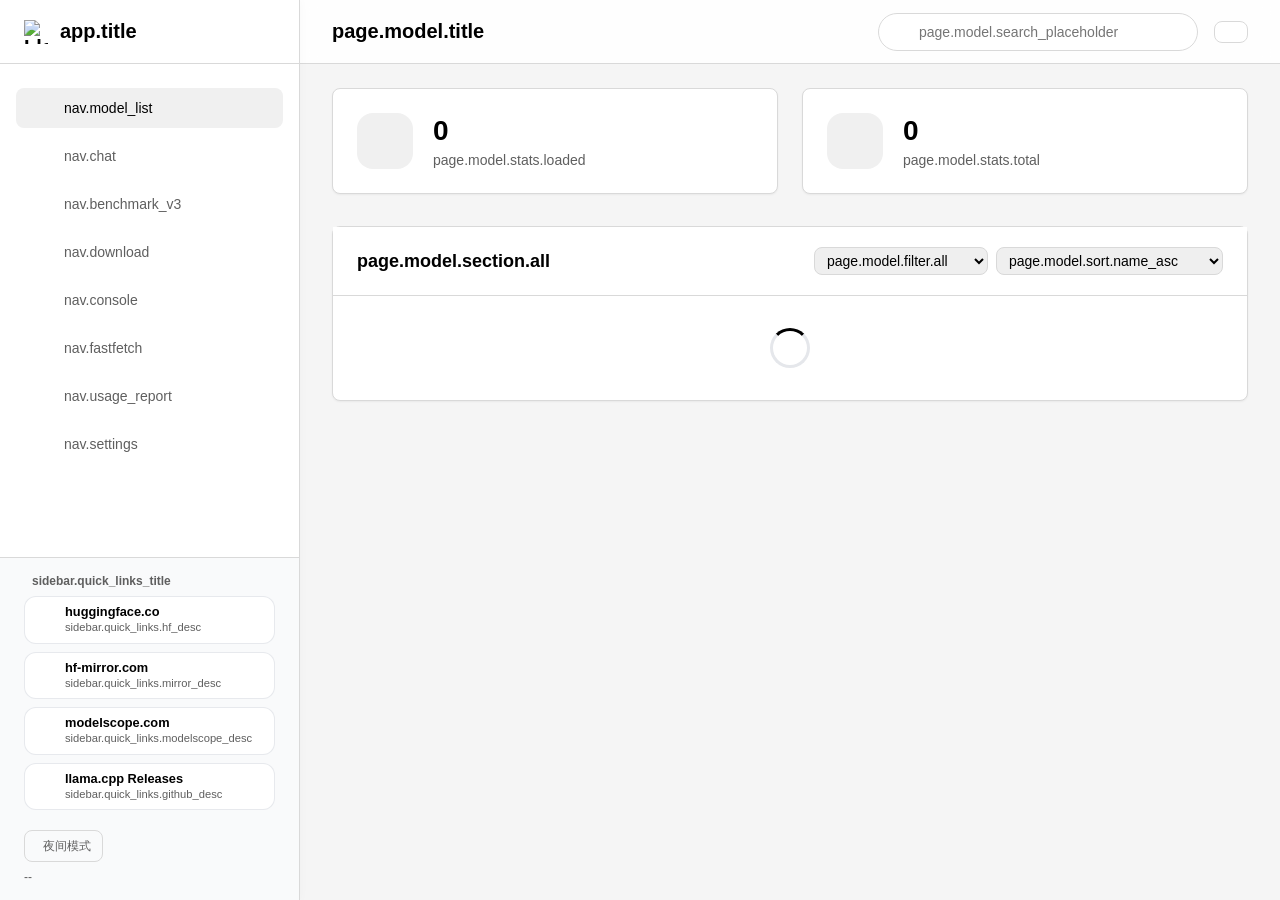
==== commit 9ad27e2c: "修复：用量统计没有按日期排序，滚动条错误" ====
--- a/src/main/resources/web/index.html
+++ b/src/main/resources/web/index.html
@@ -158,7 +158,7 @@
         #main-usage-report .tab-bar button { flex:1; padding:8px 12px; border:none; border-radius:7px; background:transparent; color:#6b7280; font-size:13px; font-weight:600; cursor:pointer; transition:all 0.15s; font-family:inherit; }
         #main-usage-report .tab-bar button:hover { color:#4f46e5; background:rgba(99,102,241,0.06); }
         #main-usage-report .tab-bar button.active { background:rgba(99,102,241,0.12); color:#4f46e5; font-weight:700; box-shadow:0 1px 3px rgba(0,0,0,0.12); }
-        #main-usage-report .tab-panel { display:none; flex:1; flex-direction:column; }
+        #main-usage-report .tab-panel { display:none; flex:1; flex-direction:column; min-height:0; }
         #main-usage-report .tab-panel.active { display:flex; }
         #main-usage-report .report-card { background:var(--card-bg); border:1px solid var(--border-color); border-radius:10px; padding:12px; margin:12px 0; box-shadow:0 8px 20px rgba(0,0,0,0.06); flex:1; display:flex; flex-direction:column; min-height:0; overflow:hidden; }
         #main-usage-report .report-card-row { flex-direction:row; gap:12px; }
@@ -179,7 +179,7 @@
         #main-usage-report .token-card .tk-tokens span { margin-right:12px; }
         #main-usage-report .token-card .tk-cache { color:var(--accent-color); }
         #main-usage-report .token-scroll .empty { text-align:center; color:var(--text-secondary); padding:24px; font-size:13px; }
-        #main-usage-report .report-summary { display:flex; gap:12px; margin:0; flex-shrink:0; }
+        #main-usage-report .report-summary { display:flex; gap:12px; margin:0; flex-shrink:0; min-height:0; }
         #main-usage-report .report-summary .stat-card { flex:1; background:var(--card-bg); border:1px solid var(--border-color); border-radius:10px; padding:12px 16px; box-shadow:0 8px 20px rgba(0,0,0,0.06); }
         #main-usage-report .report-summary .stat-card .stat-value { font-size:24px; font-weight:700; color:var(--primary-color); }
         #main-usage-report .report-summary .stat-card .stat-label { font-size:12px; color:var(--text-secondary); margin-top:4px; }
@@ -274,6 +274,101 @@
         @media (max-width:960px) {
             #main-fastfetch .ff-split { grid-template-columns:1fr; }
         }
+        .param-desc-modal-body {
+            font-size: 15px;
+            line-height: 1.8;
+            white-space: pre-wrap;
+            word-break: break-word;
+            color: var(--text-primary);
+            padding: 4px 0;
+        }
+        .param-desc-flag {
+            display: inline-block;
+            font-size: 12px;
+            color: var(--text-secondary);
+            background: var(--sidebar-bg);
+            border: 1px solid var(--border-color);
+            border-radius: 4px;
+            padding: 2px 8px;
+            margin-bottom: 12px;
+            font-family: Consolas, monospace;
+        }
+        [data-theme="dark"] .sidebar-quick-link {
+            background: var(--card-bg);
+            border-color: rgba(255, 255, 255, 0.1);
+        }
+        [data-theme="dark"] .sidebar-quick-link:hover {
+            background-color: var(--hover-bg);
+            border-color: rgba(129, 140, 248, 0.35);
+        }
+        [data-theme="dark"] .console-tab-btn,
+        [data-theme="dark"] .tab-bar button,
+        [data-theme="dark"] #main-usage-report .tab-bar button,
+        [data-theme="dark"] #main-settings .update-sub-tab-btn,
+        [data-theme="dark"] .tab-btn {
+            color: #94a3b8;
+        }
+        [data-theme="dark"] .console-tab-btn:hover,
+        [data-theme="dark"] .tab-bar button:hover,
+        [data-theme="dark"] #main-usage-report .tab-bar button:hover,
+        [data-theme="dark"] #main-settings .update-sub-tab-btn:hover,
+        [data-theme="dark"] .tab-btn:hover {
+            color: #a5b4fc;
+            background: rgba(129, 140, 248, 0.06);
+        }
+        [data-theme="dark"] .console-tab-btn.active,
+        [data-theme="dark"] .tab-bar button.active,
+        [data-theme="dark"] #main-usage-report .tab-bar button.active,
+        [data-theme="dark"] #main-settings .update-sub-tab-btn.active,
+        [data-theme="dark"] .tab-btn.active {
+            background: rgba(129, 140, 248, 0.14);
+            color: #a5b4fc;
+        }
+        [data-theme="dark"] #main-benchmark-v3 .result-table th {
+            background: var(--sidebar-bg);
+        }
+        [data-theme="dark"] #main-benchmark-v3 .result-table tbody tr:nth-child(even) {
+            background: rgba(255, 255, 255, 0.03);
+        }
+        [data-theme="dark"] #main-benchmark-v3 .result-table tbody tr:hover {
+            background: rgba(129, 140, 248, 0.06);
+        }
+        [data-theme="dark"] #main-usage-report .report-table th {
+            background: var(--sidebar-bg);
+        }
+        [data-theme="dark"] #main-usage-report .report-table tbody tr:nth-child(even) {
+            background: rgba(255, 255, 255, 0.03);
+        }
+        [data-theme="dark"] #main-usage-report .report-table tbody tr:hover {
+            background: rgba(129, 140, 248, 0.06);
+        }
+        [data-theme="dark"] .llamacpp-installed-badge {
+            color: #10b981;
+            background: rgba(16, 185, 129, 0.1);
+            border-color: rgba(16, 185, 129, 0.25);
+        }
+        [data-theme="dark"] #benchParamsModal .param-field:has(.param-enable-toggle:not(:checked)) .form-label,
+        [data-theme="dark"] #benchParamsModal .param-field:has(.param-enable-toggle:not(:checked)) .form-text {
+            color: #6b7280;
+        }
+        [data-theme="dark"] #benchParamsModal .param-field:has(.param-enable-toggle:not(:checked)) .form-control {
+            background: var(--disabled-bg);
+            border-color: var(--border-color);
+            color: #6b7280;
+        }
+        [data-theme="dark"] #main-benchmark-v3 .param-field:has(.param-enable-toggle:not(:checked)) .form-control {
+            background: var(--disabled-bg);
+            border-color: var(--border-color);
+            color: #6b7280;
+        }
+        [data-theme="dark"] .node-master-banner {
+            background: rgba(245, 158, 11, 0.10) !important;
+            border-color: rgba(245, 158, 11, 0.30) !important;
+            color: #fbbf24 !important;
+        }
+        [data-theme="dark"] .param-desc-trigger {
+            color: var(--text-secondary) !important;
+        }
     </style>
 </head>
 <body>
@@ -367,6 +462,12 @@
                     <i class="fas fa-external-link-alt sidebar-quick-link-ext"></i>
                 </a>
             </div>
+            <div style="display: flex; align-items: center; justify-content: space-between; padding: 0.5rem 0;">
+                <button id="themeToggle" onclick="toggleTheme()" title="切换夜间模式" style="background: none; border: 1px solid var(--border-color); border-radius: 8px; padding: 0.4rem 0.7rem; cursor: pointer; color: var(--text-secondary); font-size: 0.85rem; display: flex; align-items: center; gap: 0.4rem; transition: all 0.2s;">
+                    <i id="themeToggleIcon" class="fas fa-moon"></i>
+                    <span id="themeToggleText" style="font-size: 0.75rem;">夜间模式</span>
+                </button>
+            </div>
             <div id="appBuildInfo" style="font-size: 0.75rem; color: var(--text-secondary);">
                 <div id="appVersionText">--</div>
                 <div id="appBuildTimeText"></div>
@@ -563,6 +664,7 @@
                                                 <span class="settings-port-label" data-i18n="common.port">common.port</span>
                                                 <input class="form-control settings-port-input" type="number" id="webPortInput" min="1" max="65535" placeholder="8080">
                                             </div>
+                                            <button class="btn btn-primary btn-sm" id="saveServerPortsBtn" data-i18n="common.save" style="margin-left: 0.5rem;">common.save</button>
                                         </div>
                                     </div>
                                 </div>
@@ -612,12 +714,9 @@
                                              <i class="fas fa-sync-alt"></i> <span data-i18n="common.refresh">刷新</span>
                                          </button>
                                      </div>
-                                  </div>
-                                   <div class="settings-actions-row">
-                                       <button class="btn btn-primary" id="saveServerPortsBtn" data-i18n="common.save">common.save</button>
                                    </div>
-                                   </div>
-                                   <hr style="margin: 1rem 0; border-color: var(--border-color);">
+                                    </div>
+                                    <hr style="margin: 1rem 0; border-color: var(--border-color);">
                                    <div class="form-group" style="margin: 0;">
                                        <label class="form-label" style="font-size: 1rem; cursor: pointer; user-select: none;" onclick="toggleModelPathSection()">
                                            <i class="fas fa-folder-open"></i>
@@ -867,7 +966,7 @@
                         <div class="settings-panel">
                             <div class="settings-panel-body">
                                 <div class="settings-hint" data-i18n="page.settings.nodes.hint">管理远程 llama.cpp-hub 节点，将多台机器聚合到统一入口。</div>
-                                <div id="nodeMasterBanner" class="alert alert-warning" style="display:none; margin-bottom:0.75rem; padding:0.5rem 0.75rem; font-size:0.8rem; border-radius:0.5rem; background:#fef3c7; border:1px solid #fbbf24; color:#92400e;">
+                                <div id="nodeMasterBanner" class="alert alert-warning node-master-banner" style="display:none; margin-bottom:0.75rem; padding:0.5rem 0.75rem; font-size:0.8rem; border-radius:0.5rem; background:#fef3c7; border:1px solid #fbbf24; color:#92400e;">
                                     <i class="fas fa-exclamation-triangle"></i>
                                     <span data-i18n="page.settings.nodes.not_master">当前节点未启用 master 模式，无法管理远程节点。请在 application.json 中设置 "nodeRole": "master"。</span>
                                 </div>
@@ -920,7 +1019,7 @@
                                         <div id="updateProgressArea" style="display:none;">
                                             <div class="update-progress-card">
                                                 <div class="update-progress-header">
-                                                    <span id="updateProgressText" class="update-progress-text">准备下载...</span>
+                                                    <span id="updateProgressText" class="update-progress-text" data-i18n="page.settings.update.progress.preparing">page.settings.update.progress.preparing</span>
                                                     <span id="updateProgressPercent" class="update-progress-percent">0%</span>
                                                 </div>
                                                 <div class="update-progress-bar-outer">
@@ -932,7 +1031,7 @@
                                                 </div>
                                                 <div class="update-progress-actions">
                                                     <button class="btn btn-secondary btn-sm" id="updateCancelBtn" onclick="cancelUpdateDownload()">
-                                                        <i class="fas fa-times"></i> 取消
+                                                        <i class="fas fa-times"></i> <span data-i18n="common.cancel">common.cancel</span>
                                                     </button>
                                                 </div>
                                             </div>
@@ -1171,7 +1270,7 @@
                     <div class="card shrink">
                         <div class="bench-actions">
                             <button id="runBenchBtn" class="btn btn-primary" style="font-size:12px;" data-i18n="page.benchmark_v3.run">page.benchmark_v3.run</button>
-                            <button id="benchParamsBtn" class="btn" style="font-size:12px;" data-i18n="page.benchmark_v3.params_settings">page.benchmark_v3.params_settings</button>
+                            <button id="benchParamsBtn" class="btn btn-secondary" style="font-size:12px;" data-i18n="page.benchmark_v3.params_settings">page.benchmark_v3.params_settings</button>
                         </div>
                         <span id="benchParamsStatus" class="sub-text" style="text-align:center;display:block;"></span>
                     </div>
@@ -1212,7 +1311,7 @@
                             <div class="export-btns"><button class="server-export" data-format="csv" data-i18n="page.benchmark_v3.export_csv"><i class="fas fa-file-csv"></i> page.benchmark_v3.export_csv</button><button class="server-export" data-format="json" data-i18n="page.benchmark_v3.export_json"><i class="fas fa-file-code"></i> page.benchmark_v3.export_json</button><button class="server-export" data-format="md" data-i18n="page.benchmark_v3.export_md"><i class="fas fa-markdown"></i> page.benchmark_v3.export_md</button></div>
                         </div>
                         <div class="chart-wrap" id="serverChartWrap"><canvas id="serverChartCanvas"></canvas><div id="serverChartEmpty" class="chart-empty" data-i18n="page.benchmark_v3.chart_empty">page.benchmark_v3.chart_empty</div></div>
-                        <div class="table-wrap"><table class="result-table"><thead><tr><th data-i18n="page.benchmark_v3.table.time">page.benchmark_v3.table.time</th><th data-i18n="page.benchmark_v3.table.model">page.benchmark_v3.table.model</th><th data-i18n="page.benchmark_v3.table.prompt">page.benchmark_v3.table.prompt</th><th data-i18n="page.benchmark_v3.table.prefill_speed">page.benchmark_v3.table.prefill_speed</th><th data-i18n="page.benchmark_v3.table.output">page.benchmark_v3.table.output</th><th data-i18n="page.benchmark_v3.table.output_speed">page.benchmark_v3.table.output_speed</th><th data-i18n="page.benchmark_v3.table.actions">page.benchmark_v3.table.actions</th></tr></thead><tbody id="serverResultBody"><tr id="serverEmptyRow"><td class="empty" colspan="7" data-i18n="page.benchmark_v3.no_records">page.benchmark_v3.no_records</td></tr></tbody></table></div>
+                        <div class="table-wrap"><table class="result-table"><thead><tr><th data-i18n="page.benchmark_v3.table.time">page.benchmark_v3.table.time</th><th data-i18n="page.benchmark_v3.table.model">page.benchmark_v3.table.model</th><th data-i18n="page.benchmark_v3.table.prompt">page.benchmark_v3.table.prompt</th><th data-i18n="page.benchmark_v3.table.prefill_speed">page.benchmark_v3.table.prefill_speed</th><th data-i18n="page.benchmark_v3.table.output">page.benchmark_v3.table.output</th><th data-i18n="page.benchmark_v3.table.output_speed">page.benchmark_v3.table.output_speed</th><th data-i18n="page.benchmark_v3.table.draft">投机解码</th><th data-i18n="page.benchmark_v3.table.actions">page.benchmark_v3.table.actions</th></tr></thead><tbody id="serverResultBody"><tr id="serverEmptyRow"><td class="empty" colspan="8" data-i18n="page.benchmark_v3.no_records">page.benchmark_v3.no_records</td></tr></tbody></table></div>
                     </div>
                 </div>
             </div>
@@ -1248,7 +1347,7 @@
                 <div class="report-filter">
                     <label data-i18n="page.usage_report.filter_label">page.usage_report.filter_label</label>
                     <select id="requestLogModelFilter" onchange="UsageReport.filterByModel()">
-                        <option value="">全部</option>
+                        <option value="" data-i18n="page.usage_report.filter.all">page.usage_report.filter.all</option>
                     </select>
                     <span style="flex:1"></span>
                     <div class="report-pagination">
@@ -1260,7 +1359,7 @@
                 <div class="report-card">
                     <div class="table-wrap">
                         <table class="report-table">
-                            <thead><tr><th data-i18n="page.usage_report.table.time">page.usage_report.table.time</th><th data-i18n="page.usage_report.table.model">page.usage_report.table.model</th><th data-i18n="page.usage_report.table.endpoint">page.usage_report.table.endpoint</th><th data-i18n="report.cache_tokens">report.cache_tokens</th><th data-i18n="page.usage_report.table.prompt_tokens">page.usage_report.table.prompt_tokens</th><th data-i18n="page.usage_report.table.predicted_tokens">page.usage_report.table.predicted_tokens</th><th data-i18n="page.usage_report.table.total_tokens">page.usage_report.table.total_tokens</th><th data-i18n="page.usage_report.table.elapsed">page.usage_report.table.elapsed</th><th data-i18n="page.usage_report.table.prompt_speed">page.usage_report.table.prompt_speed</th><th data-i18n="page.usage_report.table.predicted_speed">page.usage_report.table.predicted_speed</th></tr></thead>
+                            <thead><tr><th data-i18n="page.usage_report.table.time">page.usage_report.table.time</th><th data-i18n="page.usage_report.table.model">page.usage_report.table.model</th><th data-i18n="page.usage_report.table.endpoint">page.usage_report.table.endpoint</th><th data-i18n="report.cache_tokens">report.cache_tokens</th><th data-i18n="page.usage_report.table.prompt_tokens">page.usage_report.table.prompt_tokens</th><th data-i18n="page.usage_report.table.predicted_tokens">page.usage_report.table.predicted_tokens</th><th data-i18n="page.usage_report.table.total_tokens">page.usage_report.table.total_tokens</th><th data-i18n="page.usage_report.table.elapsed">page.usage_report.table.elapsed</th><th data-i18n="page.usage_report.table.prompt_speed">page.usage_report.table.prompt_speed</th><th data-i18n="page.usage_report.table.predicted_speed">page.usage_report.table.predicted_speed</th><th data-i18n="page.usage_report.table.draft_tokens">page.usage_report.table.draft_tokens</th></tr></thead>
                             <tbody id="requestLogBody"></tbody>
                         </table>
                     </div>
@@ -1321,8 +1420,8 @@
                         <div id="basicParamsContainer">
                             <div class="form-group">
                                 <label class="form-label" for="modelId" data-i18n="modal.model_action.model_id">modal.model_action.model_id</label>
-                                <input type="text" class="form-control" id="modelId" name="modelId" readonly style="background-color: #f3f4f6; display: none;">
-                                <input type="text" class="form-control" id="modelName" name="modelName" readonly style="background-color: #f3f4f6;">
+                                <input type="text" class="form-control" id="modelId" name="modelId" readonly style="background-color: var(--disabled-bg); display: none;">
+                                <input type="text" class="form-control" id="modelName" name="modelName" readonly style="background-color: var(--disabled-bg);">
                             </div>
                             <div class="form-group">
                                 <label class="form-label" for="modelConfigSelect" data-i18n="modal.model_action.config.switch">配置切换</label>
@@ -1460,7 +1559,7 @@
     </div>
 
     <div class="modal" id="hfGgufModal">
-        <div class="modal-content" style="max-width: 1100px; height: 85vh;background-color: #f9fafb;">
+        <div class="modal-content" style="max-width: 1100px; height: 85vh;background-color: var(--bg-color);">
             <div class="modal-header">
                 <h3 class="modal-title"><i class="fas fa-file"></i> <span data-i18n="modal.hf_gguf.title">modal.hf_gguf.title</span></h3>
                 <button class="modal-close" onclick="closeModal('hfGgufModal')">&times;</button>
@@ -1615,8 +1714,40 @@
     <script src="js/download.js"></script>
     
     <script>
+        // --- Theme ---
+        function applyTheme(theme) {
+            document.documentElement.setAttribute('data-theme', theme);
+            localStorage.setItem('llama-hub-theme', theme);
+            const icon = document.getElementById('themeToggleIcon');
+            const text = document.getElementById('themeToggleText');
+            if (icon && text) {
+                if (theme === 'dark') {
+                    icon.className = 'fas fa-sun';
+                    text.textContent = '\u767d\u5929\u6a21\u5f0f';
+                } else {
+                    icon.className = 'fas fa-moon';
+                    text.textContent = '\u591c\u95f4\u6a21\u5f0f';
+                }
+            }
+        }
+        function toggleTheme() {
+            const current = document.documentElement.getAttribute('data-theme');
+            applyTheme(current === 'dark' ? 'light' : 'dark');
+        }
+        function initTheme() {
+            const saved = localStorage.getItem('llama-hub-theme');
+            if (saved === 'dark' || saved === 'light') {
+                applyTheme(saved);
+            } else if (window.matchMedia && window.matchMedia('(prefers-color-scheme: dark)').matches) {
+                applyTheme('dark');
+            } else {
+                applyTheme('light');
+            }
+        }
+
         // --- Initialization ---
         document.addEventListener('DOMContentLoaded', function() {
+            initTheme();
             initWebSocket();
             fetchRemoteNodes();
             initModelSearch();
@@ -1663,6 +1794,33 @@
         function escapeAttr(value) {
             return escapeHtml(value);
         }
+
+        function ensureParamDescModal() {
+            var m = document.getElementById('paramDescModal');
+            if (m) return m;
+            m = document.createElement('div');
+            m.className = 'modal';
+            m.id = 'paramDescModal';
+            m.innerHTML = '<div class="modal-content" style="max-width:560px;">' +
+                '<div class="modal-header"><h3 class="modal-title" id="paramDescModalTitle"></h3>' +
+                '<button class="modal-close" onclick="closeModal(\'paramDescModal\')">&times;</button></div>' +
+                '<div class="modal-body"><div id="paramDescFlag" class="param-desc-flag"></div>' +
+                '<div id="paramDescText" class="param-desc-modal-body"></div></div>' +
+                '<div class="modal-footer"><button class="btn btn-secondary" onclick="closeModal(\'paramDescModal\')" data-i18n="common.close">' +
+                t('common.close', '关闭') + '</button></div></div>';
+            document.body.appendChild(m);
+            return m;
+        }
+
+        window.openParamDescModal = function(name, flag, desc) {
+            var modal = ensureParamDescModal();
+            document.getElementById('paramDescModalTitle').textContent = name || '';
+            var fe = document.getElementById('paramDescFlag');
+            if (flag) { fe.textContent = flag; fe.style.display = ''; }
+            else { fe.style.display = 'none'; }
+            document.getElementById('paramDescText').textContent = desc || '';
+            modal.classList.add('show');
+        };
         
         function ensureDirectoryBrowserModal() {
             let modal = document.getElementById('directoryBrowserModal');
@@ -1727,7 +1885,7 @@
             const el = document.getElementById(targetInputId);
             if (!el) return;
             ensureDirectoryBrowserModal();
-            
+
             const current = (el.value || '').trim();
             let dirPath = null;
             let fileName = null;
@@ -1740,11 +1898,22 @@
                     fileName = current.substring(sepPos + 1);
                 }
             }
+            let filter = null;
+            if (targetInputId === 'param_spec-draft-model') {
+                filter = '.gguf';
+            }
+            const modal = document.getElementById('loadModelModal');
+            let nodeId = null;
+            if (modal && modal.__nodeId && modal.__nodeId !== 'local') {
+                nodeId = modal.__nodeId;
+            }
             window.__directoryBrowserState = {
                 targetInputId,
                 currentPath: dirPath || null,
                 currentFile: fileName || null,
-                selectFile: true
+                selectFile: true,
+                filter,
+                nodeId
             };
             directoryBrowserLoad(dirPath || null);
             const confirmBtn = document.getElementById('directoryBrowserConfirmBtn');
@@ -1775,8 +1944,12 @@
             if (fileListEl) fileListEl.innerHTML = `<div class="loading-spinner"><div class="spinner"></div></div>`;
             
             try {
-                const url = state.currentPath
-                    ? `/api/sys/fs/list?path=${encodeURIComponent(state.currentPath)}`
+                const params = [];
+                if (state.currentPath) params.push(`path=${encodeURIComponent(state.currentPath)}`);
+                if (state.filter) params.push(`filter=${encodeURIComponent(state.filter)}`);
+                if (state.nodeId) params.push(`nodeId=${encodeURIComponent(state.nodeId)}`);
+                const url = params.length > 0
+                    ? `/api/sys/fs/list?${params.join('&')}`
                     : `/api/sys/fs/list`;
                 const response = await fetch(url, { method: 'GET' });
                 const payload = await response.json();
@@ -2258,8 +2431,9 @@
             let html = '';
             
             // 生成带 tooltip 的 label
+            const flagText = param.fullName || param.abbreviation || '';
             const labelContent = description
-                ? `${displayName} <i class="fas fa-question-circle" style="color: #DCDCDC; cursor: help; margin-left: 4px;" title="${description}"></i>`
+                ? `${displayName} <i class="fas fa-question-circle param-desc-trigger" style="color: #DCDCDC; cursor: pointer; margin-left: 4px;" title="${escapeAttr(description)}" data-param-name="${escapeAttr(displayName)}" data-param-flag="${escapeAttr(flagText)}" data-param-desc="${escapeAttr(description)}"></i>`
                 : `${displayName}`;
             const labelHtml = `<div class="param-label-row" style="display:flex; align-items:center; gap: 0.4rem; line-height: 1.1;">` +
                 `<input class="form-check-input param-enable-toggle" type="checkbox" id="${enableId}" checked style="margin: 0; width: 14px; height: 14px; flex: 0 0 auto; transform: translateY(1px);">` +
@@ -2332,17 +2506,27 @@
                         html += '</select>';
                         html += '</div>';
                         break;
-                        
+
                     case 'STRING':
                     default:
-                        html += '<div class="form-group param-field">';
-                        html += labelHtml;
-                        html += `<input type="text" class="form-control" id="${fieldId}" name="${fieldName}" value="${defaultValue}">`;
-                        html += '</div>';
+                        if (fieldName === 'spec-draft-model') {
+                            html += '<div class="form-group param-field">';
+                            html += labelHtml;
+                            html += `<div style="display:flex; gap:8px; align-items:stretch;">`;
+                            html += `<input type="text" class="form-control" id="${fieldId}" name="${fieldName}" value="${defaultValue}" style="flex:1;" placeholder="${t('modal.model_action.param.draft_model_placeholder', '草稿模型 .gguf 文件路径')}">`;
+                            html += `<button type="button" class="btn btn-secondary btn-sm" onclick="openFileBrowser('${fieldId}')" style="flex-shrink:0;" title="浏览文件"><i class="fas fa-folder-open"></i></button>`;
+                            html += `</div>`;
+                            html += '</div>';
+                        } else {
+                            html += '<div class="form-group param-field">';
+                            html += labelHtml;
+                            html += `<input type="text" class="form-control" id="${fieldId}" name="${fieldName}" value="${defaultValue}">`;
+                            html += '</div>';
+                        }
                         break;
                 }
             }
-            
+
             return html;
         }
 
@@ -2412,6 +2596,16 @@
             }
         }
         
+        // Param desc trigger click
+        document.addEventListener('click', function(e) {
+            var t = e.target;
+            if (t && t.classList && t.classList.contains('param-desc-trigger')) {
+                openParamDescModal(t.getAttribute('data-param-name') || '', t.getAttribute('data-param-flag') || '', t.getAttribute('data-param-desc') || '');
+                e.preventDefault();
+                e.stopPropagation();
+            }
+        });
+
         // Window clicks
         window.onclick = function(e) {
             if (e.target.classList.contains('modal')) {
@@ -2908,7 +3102,7 @@
             var suffix = id ? '-' + id : '';
             var statusEl = document.getElementById('fastfetchStatusText' + suffix);
             var contentEl = document.getElementById('fastfetchContent' + suffix);
-            if (statusEl) statusEl.textContent = '加载中...';
+            if (statusEl) statusEl.textContent = t('page.fastfetch.status.loading', '加载中...');
             var url = '/api/sys/fastfetch';
             if (nodeId) url += '?nodeId=' + encodeURIComponent(nodeId);
             fetch(url)
@@ -2920,19 +3114,19 @@
                     var available = data && data.data && data.data.available;
                     if (contentEl) {
                         if (!available || error) {
-                            contentEl.textContent = 'Fastfetch 不可用: ' + (error || 'unknown error');
+                            contentEl.textContent = t('page.fastfetch.status.unavailable', 'Fastfetch 不可用: ') + (error || 'unknown error');
                         } else if (raw) {
                             contentEl.textContent = raw;
                         } else {
-                            contentEl.textContent = '(无输出)';
+                            contentEl.textContent = t('page.fastfetch.status.no_output', '(无输出)');
                         }
                     }
-                    if (statusEl) statusEl.textContent = '已更新 · ' + timestamp;
+                    if (statusEl) statusEl.textContent = t('page.fastfetch.status.updated', '已更新 \u00b7 ') + timestamp;
                 })
                 .catch(e => {
-                    if (statusEl) statusEl.textContent = '加载失败';
+                    if (statusEl) statusEl.textContent = t('page.fastfetch.status.load_failed', '加载失败');
                     if (contentEl) {
-                        contentEl.textContent = '错误: 无法获取系统信息 - ' + e.message;
+                        contentEl.textContent = t('page.fastfetch.status.error_prefix', '错误: 无法获取系统信息 - ') + e.message;
                     }
                 });
         }
@@ -2942,7 +3136,7 @@
             var suffix = id ? '-' + id : '';
             var statusEl = document.getElementById('gpuStatusText' + suffix);
             var container = document.getElementById('gpuContent' + suffix);
-            if (statusEl) statusEl.textContent = '加载中...';
+            if (statusEl) statusEl.textContent = t('page.fastfetch.status.loading', '加载中...');
             var url = '/api/sys/gpu/status';
             if (nodeId) url += '?nodeId=' + encodeURIComponent(nodeId);
             fetch(url)
@@ -2952,17 +3146,17 @@
                     var gpuData = data && data.data;
                     if (container) {
                         if (!gpuData) {
-                            container.innerHTML = '<div class="gpu-empty">获取GPU状态失败</div>';
+                            container.innerHTML = '<div class="gpu-empty">' + t('page.fastfetch.status.gpu_fetch_failed', '获取GPU状态失败') + '</div>';
                         } else {
                             container.innerHTML = renderGpuStatus(gpuData);
                         }
                     }
-                    if (statusEl) statusEl.textContent = '已更新 · ' + timestamp;
+                    if (statusEl) statusEl.textContent = t('page.fastfetch.status.updated', '已更新 \u00b7 ') + timestamp;
                 })
                 .catch(e => {
-                    if (statusEl) statusEl.textContent = '加载失败';
+                    if (statusEl) statusEl.textContent = t('page.fastfetch.status.load_failed', '加载失败');
                     if (container) {
-                        container.innerHTML = '<div class="gpu-empty">错误: 无法获取GPU状态 - ' + e.message + '</div>';
+                        container.innerHTML = '<div class="gpu-empty">' + t('page.fastfetch.status.gpu_error_prefix', '错误: 无法获取GPU状态 - ') + e.message + '</div>';
                     }
                 });
         }
@@ -2972,7 +3166,7 @@
             var amd = d['amd-smi'] || {};
             var hasAny = nvidia.available || amd.available;
             if (!hasAny) {
-                return '<div class="gpu-empty">未检测到支持的 GPU（nvidia-smi / amd-smi 均不可用）</div>';
+                return '<div class="gpu-empty">' + t('page.fastfetch.status.no_gpu_detected', '未检测到支持的 GPU（nvidia-smi / amd-smi 均不可用）') + '</div>';
             }
             var html = '<div style="font-size:11px;color:#6b7280;margin-bottom:8px;">OS: ' + escapeHtml(d.os || 'unknown') + '</div>';
             if (nvidia) {
@@ -2987,7 +3181,7 @@
         function renderGpuToolBlock(name, info) {
             var avail = !!info.available;
             var badgeCls = avail ? 'available' : 'unavailable';
-            var badgeText = avail ? '可用' : '不可用';
+            var badgeText = avail ? t('common.available', '可用') : t('common.unavailable', '不可用');
             var html = '<div class="gpu-tool-block">';
             html += '<div class="gpu-tool-header">';
             html += '<span class="gpu-tool-badge ' + badgeCls + '">' + badgeText + '</span>';
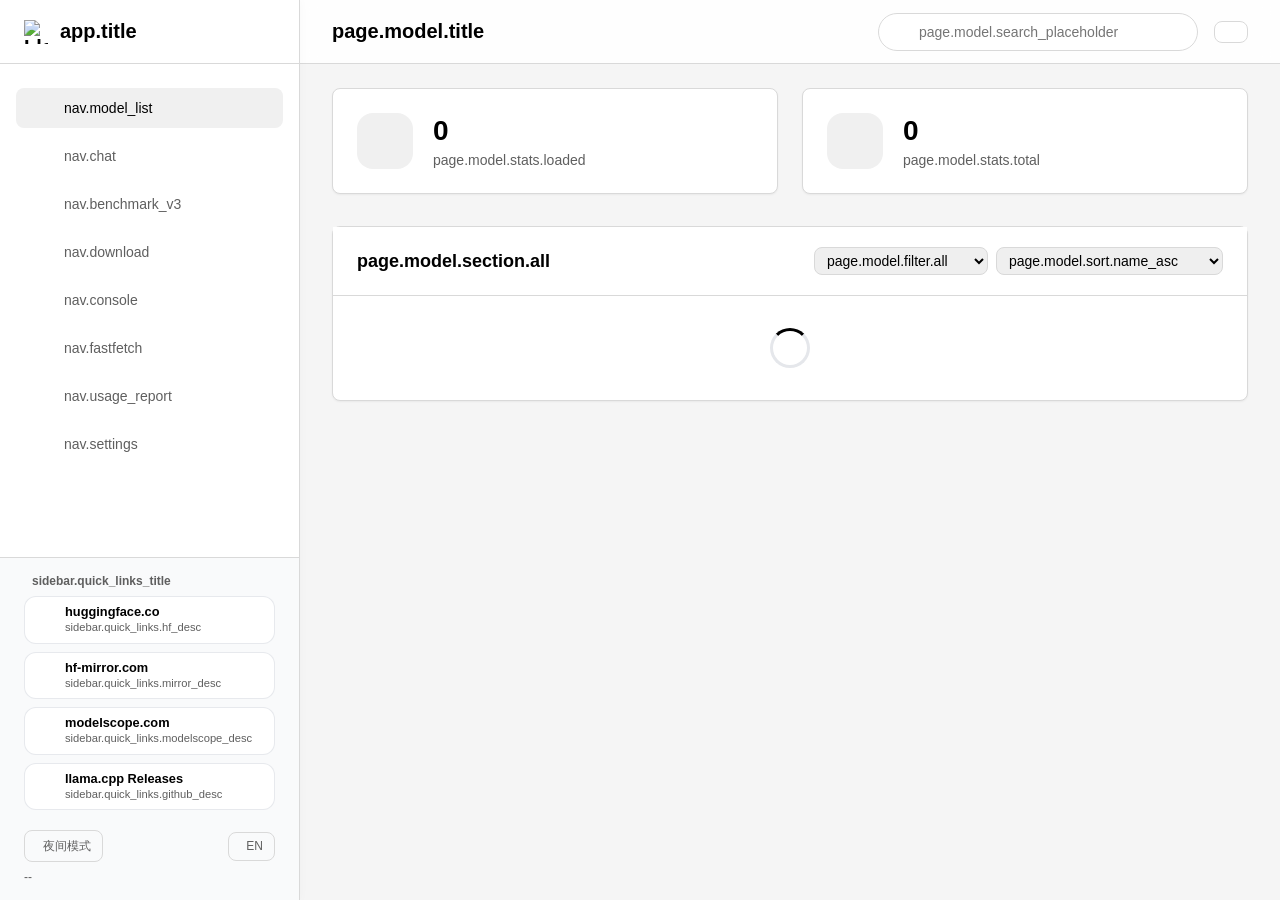
==== commit e675cc3f: "优化：增加几个github加速站点" ====
--- a/src/main/resources/web/index.html
+++ b/src/main/resources/web/index.html
@@ -174,7 +174,8 @@
         #main-usage-report .table-wrap { flex:1; overflow:auto; border:1px solid var(--border-color); border-radius:8px; background:var(--bg-color); }
         #main-usage-report .token-card { background:var(--card-bg); border:1px solid var(--border-color); border-radius:8px; padding:8px 10px; margin-bottom:6px; }
         #main-usage-report .token-card:last-child { margin-bottom:0; }
-        #main-usage-report .token-card .tk-model { font-weight:600; font-size:13px; margin-bottom:4px; color:var(--text-primary); }
+        #main-usage-report .token-card .tk-model { font-weight:600; font-size:13px; margin-bottom:4px; color:var(--text-primary); display:flex; align-items:center; gap:6px; }
+        #main-usage-report .token-card .tk-badge { display:inline-flex; align-items:center; justify-content:center; width:18px; height:18px; border-radius:4px; background:var(--primary-color); color:#fff; font-size:11px; font-weight:700; flex-shrink:0; }
         #main-usage-report .token-card .tk-tokens { font-size:12px; color:var(--text-secondary); }
         #main-usage-report .token-card .tk-tokens span { margin-right:12px; }
         #main-usage-report .token-card .tk-cache { color:var(--accent-color); }
@@ -189,12 +190,13 @@
         #main-usage-report .report-pagination button { padding:4px 10px; border:1px solid var(--border-color); border-radius:6px; background:var(--card-bg); color:var(--text-primary); cursor:pointer; font-family:inherit; font-size:12px; }
         #main-usage-report .report-pagination button:hover { border-color:var(--primary-color); color:var(--primary-color); }
         #main-usage-report .report-pagination button:disabled { opacity:0.4; cursor:default; }
-        #main-usage-report .chart-wrap { flex:1; position:relative; border:1px solid var(--border-color); border-radius:8px; padding:6px; background:var(--bg-color); overflow:hidden; min-height:200px; max-height:260px; }
+        #main-usage-report .chart-title { font-size:12px; font-weight:600; color:var(--text-secondary); padding:6px 0 4px; flex-shrink:0; }
+        #main-usage-report .chart-title-row { display:flex; align-items:center; justify-content:space-between; padding:6px 0 4px; flex-shrink:0; gap:8px; }
+        #main-usage-report .chart-month-select { padding:2px 6px; border:1px solid var(--border-color); border-radius:5px; background:var(--card-bg); color:var(--text-primary); font-size:11px; font-family:inherit; cursor:pointer; }
+        #main-usage-report .chart-wrap { flex:1; position:relative; border:1px solid var(--border-color); border-radius:8px; padding:6px; background:var(--bg-color); overflow:hidden; min-height:100px; max-height:200px; }
         #main-usage-report .chart-wrap canvas { width:100%; height:100%; display:block; }
         #main-usage-report .chart-empty { position:absolute; inset:0; display:flex; align-items:center; justify-content:center; font-size:13px; color:var(--text-secondary); pointer-events:none; }
-        #main-usage-report .chart-marker-legend { flex-shrink:0; padding:6px 0 0; display:flex; flex-wrap:wrap; gap:4px 14px; font-size:12px; line-height:1.6; }
-        #main-usage-report .chart-marker-legend .ml-item { color:var(--text-primary); white-space:nowrap; }
-        #main-usage-report .chart-marker-legend .ml-marker { display:inline-flex; align-items:center; justify-content:center; width:16px; height:16px; border-radius:3px; background:var(--primary-color); color:#fff; font-size:10px; font-weight:700; margin-right:4px; vertical-align:middle; }
+
         @media (max-width:768px) {
             #main-usage-report .report-summary { flex-direction:column; }
             #main-usage-report .tab-bar { margin:0 12px; }
@@ -462,10 +464,14 @@
                     <i class="fas fa-external-link-alt sidebar-quick-link-ext"></i>
                 </a>
             </div>
-            <div style="display: flex; align-items: center; justify-content: space-between; padding: 0.5rem 0;">
-                <button id="themeToggle" onclick="toggleTheme()" title="切换夜间模式" style="background: none; border: 1px solid var(--border-color); border-radius: 8px; padding: 0.4rem 0.7rem; cursor: pointer; color: var(--text-secondary); font-size: 0.85rem; display: flex; align-items: center; gap: 0.4rem; transition: all 0.2s;">
+            <div style="display: flex; align-items: center; justify-content: space-between; gap: 0.4rem; padding: 0.5rem 0;">
+                <button id="themeToggle" onclick="toggleTheme()" title="common.theme.toggle_title" data-i18n="common.theme.toggle_title" data-i18n-attr="title" style="background: none; border: 1px solid var(--border-color); border-radius: 8px; padding: 0.4rem 0.7rem; cursor: pointer; color: var(--text-secondary); font-size: 0.85rem; display: flex; align-items: center; gap: 0.4rem; transition: all 0.2s;">
                     <i id="themeToggleIcon" class="fas fa-moon"></i>
-                    <span id="themeToggleText" style="font-size: 0.75rem;">夜间模式</span>
+                    <span id="themeToggleText" data-i18n="common.theme.dark" style="font-size: 0.75rem;">common.theme.dark</span>
+                </button>
+                <button id="langToggle" onclick="toggleLang()" title="Switch Language" style="background: none; border: 1px solid var(--border-color); border-radius: 8px; padding: 0.4rem 0.7rem; cursor: pointer; color: var(--text-secondary); font-size: 0.85rem; display: flex; align-items: center; gap: 0.4rem; transition: all 0.2s;">
+                    <i class="fas fa-language"></i>
+                    <span id="langToggleText" style="font-size: 0.75rem;">EN</span>
                 </button>
             </div>
             <div id="appBuildInfo" style="font-size: 0.75rem; color: var(--text-secondary);">
@@ -1061,7 +1067,10 @@
                                                         <span class="update-proxy-label"><i class="fas fa-bolt"></i> <span data-i18n="page.settings.update.proxy.label">加速地址</span></span>
                                                         <select id="updateProxySelect" class="update-proxy-select">
                                                             <option value="" data-i18n="page.settings.update.proxy.off">关闭</option>
-                                                            <option value="https://gh.llkk.cc/">gh.llkk.cc</option>
+                                                            <option value="https://gh.llkk.cc/" data-i18n-attr="title" title="gh.llkk.cc">gh.llkk.cc</option>
+                                                            <option value="https://v4.gh-proxy.org/" data-i18n="page.settings.update.proxy.v4" data-i18n-attr="title" title="v4.gh-proxy.org — 稳定高速">v4.gh-proxy.org</option>
+                                                            <option value="https://v6.gh-proxy.org/" data-i18n="page.settings.update.proxy.v6" data-i18n-attr="title" title="v6.gh-proxy.org — IPv6 优先">v6.gh-proxy.org</option>
+                                                            <option value="https://cdn.gh-proxy.org/" data-i18n="page.settings.update.proxy.cdn" data-i18n-attr="title" title="cdn.gh-proxy.org — CDN 加速">cdn.gh-proxy.org</option>
                                                         </select>
                                                     </div>
                                                     <button class="btn btn-primary" id="updateDownloadBtn" style="display:none;" onclick="downloadUpdate()">
@@ -1122,7 +1131,10 @@
                                             </span>
                                             <select id="llamacppProxySelect" class="update-proxy-select">
                                                 <option value="" data-i18n="page.settings.llamacpp.proxy.off">关闭</option>
-                                                <option value="https://gh.llkk.cc/">gh.llkk.cc</option>
+                                                <option value="https://gh.llkk.cc/" data-i18n-attr="title" title="gh.llkk.cc">gh.llkk.cc</option>
+                                                <option value="https://v4.gh-proxy.org/" data-i18n="page.settings.llamacpp.proxy.v4" data-i18n-attr="title" title="v4.gh-proxy.org — 稳定高速">v4.gh-proxy.org</option>
+                                                <option value="https://v6.gh-proxy.org/" data-i18n="page.settings.llamacpp.proxy.v6" data-i18n-attr="title" title="v6.gh-proxy.org — IPv6 优先">v6.gh-proxy.org</option>
+                                                <option value="https://cdn.gh-proxy.org/" data-i18n="page.settings.llamacpp.proxy.cdn" data-i18n-attr="title" title="cdn.gh-proxy.org — CDN 加速">cdn.gh-proxy.org</option>
                                             </select>
                                         </div>
 
@@ -1336,9 +1348,21 @@
                         </div>
                     </div>
                     <div class="token-chart-col">
+                        <div class="chart-title" data-i18n="page.usage_report.chart.per_model">page.usage_report.chart.per_model</div>
                         <div class="chart-wrap" id="tokenChartWrap">
                             <canvas id="tokenChartCanvas"></canvas>
                             <div id="tokenChartEmpty" class="chart-empty" data-i18n="page.usage_report.chart_empty">page.usage_report.chart_empty</div>
+                        </div>
+                        <div class="chart-title-row">
+                            <div class="chart-title" id="dailyChartTitle" data-i18n="page.usage_report.chart.daily_title">page.usage_report.chart.daily_title</div>
+                            <div style="display:flex; gap:4px;">
+                                <select id="dailyYearSelect" class="chart-month-select"></select>
+                                <select id="dailyMonthSelect" class="chart-month-select"></select>
+                            </div>
+                        </div>
+                        <div class="chart-wrap" id="dailyChartWrap">
+                            <canvas id="dailyChartCanvas"></canvas>
+                            <div id="dailyChartEmpty" class="chart-empty" data-i18n="page.usage_report.chart_empty">page.usage_report.chart_empty</div>
                         </div>
                     </div>
                 </div>
@@ -1720,13 +1744,24 @@
             localStorage.setItem('llama-hub-theme', theme);
             const icon = document.getElementById('themeToggleIcon');
             const text = document.getElementById('themeToggleText');
+            const btn = document.getElementById('themeToggle');
             if (icon && text) {
                 if (theme === 'dark') {
                     icon.className = 'fas fa-sun';
-                    text.textContent = '\u767d\u5929\u6a21\u5f0f';
+                    text.setAttribute('data-i18n', 'common.theme.light');
+                    text.textContent = t('common.theme.light', '\u767d\u5929\u6a21\u5f0f');
+                    if (btn) {
+                        btn.setAttribute('data-i18n', 'common.theme.toggle_title_light');
+                        btn.setAttribute('title', t('common.theme.toggle_title_light', '\u5207\u6362\u767d\u5929\u6a21\u5f0f'));
+                    }
                 } else {
                     icon.className = 'fas fa-moon';
-                    text.textContent = '\u591c\u95f4\u6a21\u5f0f';
+                    text.setAttribute('data-i18n', 'common.theme.dark');
+                    text.textContent = t('common.theme.dark', '\u591c\u95f4\u6a21\u5f0f');
+                    if (btn) {
+                        btn.setAttribute('data-i18n', 'common.theme.toggle_title');
+                        btn.setAttribute('title', t('common.theme.toggle_title', '\u5207\u6362\u591c\u95f4\u6a21\u5f0f'));
+                    }
                 }
             }
         }
@@ -1742,6 +1777,29 @@
                 applyTheme('dark');
             } else {
                 applyTheme('light');
+            }
+        }
+
+        // --- Language Toggle ---
+        function updateLangToggle() {
+            const text = document.getElementById('langToggleText');
+            const btn = document.getElementById('langToggle');
+            if (!text || !btn) return;
+            const lang = (window.I18N && window.I18N.lang) || 'zh-CN';
+            if (lang.startsWith('zh')) {
+                text.textContent = t('common.lang.toggle_text_en', 'EN');
+                btn.setAttribute('title', t('common.lang.toggle_title', '\u5207\u6362\u8bed\u8a00'));
+            } else {
+                text.textContent = t('common.lang.toggle_text_cn', '\u4e2d\u6587');
+                btn.setAttribute('title', t('common.lang.toggle_title', 'Switch language'));
+            }
+        }
+        function toggleLang() {
+            const lang = (window.I18N && window.I18N.lang) || 'zh-CN';
+            if (lang.startsWith('zh')) {
+                window.setLang('en-US');
+            } else {
+                window.setLang('zh-CN');
             }
         }
 
@@ -1754,6 +1812,10 @@
             loadParamConfig();
             loadBuildInfo();
             updateChatCompletionLinkForDevice();
+        });
+
+        window.addEventListener('i18n:ready', function(e) {
+            updateLangToggle();
         });
 
         function t(key, fallback) {
@@ -1900,6 +1962,10 @@
             }
             let filter = null;
             if (targetInputId === 'param_spec-draft-model') {
+                filter = '.gguf';
+            } else if (targetInputId === 'param_json-schema-file') {
+                filter = '.json';
+            } else if (targetInputId === 'param_mmproj') {
                 filter = '.gguf';
             }
             const modal = document.getElementById('loadModelModal');
@@ -2110,9 +2176,88 @@
             closeModal('directoryBrowserModal');
         }
 
+        // --- JSON editor modal ---
+        function ensureJsonEditorModal() {
+            let modal = document.getElementById('jsonEditorModal');
+            if (modal) return modal;
+
+            modal = document.createElement('div');
+            modal.className = 'modal';
+            modal.id = 'jsonEditorModal';
+            modal.innerHTML = `
+                <div class="modal-content" style="max-width:750px;">
+                    <div class="modal-header">
+                        <h3 class="modal-title"><i class="fas fa-code"></i> <span data-i18n="modal.json_editor.title">modal.json_editor.title</span></h3>
+                        <button class="modal-close" onclick="closeJsonEditor()">&times;</button>
+                    </div>
+                    <div class="modal-body">
+                        <div style="margin-bottom:8px;font-size:13px;color:var(--text-secondary);" data-i18n="modal.json_editor.desc">modal.json_editor.desc</div>
+                        <textarea id="jsonEditorTextarea"
+                            style="width:100%;min-height:300px;font-family:monospace;font-size:14px;resize:vertical;padding:10px;border-radius:0.75rem;border:1px solid var(--border-color);background:var(--input-bg);color:var(--text-primary);"
+                            spellcheck="false"></textarea>
+                        <div id="jsonEditorError" style="color:#ff4444;display:none;margin-top:6px;font-size:13px;"></div>
+                    </div>
+                    <div class="modal-footer">
+                        <button class="btn btn-secondary" onclick="closeJsonEditor()" data-i18n="common.cancel">common.cancel</button>
+                        <button class="btn btn-primary" onclick="confirmJsonEditor()" data-i18n="common.confirm">common.confirm</button>
+                    </div>
+                </div>`;
+            document.body.appendChild(modal);
+            if (typeof applyI18nToSubtree === 'function') applyI18nToSubtree(modal);
+            return modal;
+        }
+
+        function openJsonEditor(targetInputId) {
+            const el = document.getElementById(targetInputId);
+            if (!el) return;
+            window.__jsonEditorState = { targetInputId: targetInputId };
+
+            const textarea = document.getElementById('jsonEditorTextarea');
+            if (!textarea) {
+                ensureJsonEditorModal();
+            }
+            const ta = document.getElementById('jsonEditorTextarea');
+            ta.value = el.value || '';
+            document.getElementById('jsonEditorError').style.display = 'none';
+            document.getElementById('jsonEditorModal').classList.add('show');
+            setTimeout(function() { ta.focus(); }, 100);
+        }
+
+        function confirmJsonEditor() {
+            const textarea = document.getElementById('jsonEditorTextarea');
+            const errorEl = document.getElementById('jsonEditorError');
+            const raw = textarea.value.trim();
+
+            if (raw) {
+                try {
+                    JSON.parse(raw);
+                } catch (e) {
+                    errorEl.textContent = 'JSON ' + t('modal.json_editor.error_format', 'format error') + ': ' + e.message;
+                    errorEl.style.display = '';
+                    textarea.focus();
+                    return;
+                }
+            }
+
+            const state = window.__jsonEditorState;
+            if (state && state.targetInputId) {
+                const el = document.getElementById(state.targetInputId);
+                if (el) el.value = raw.replace(/[\r\n]+/g, '');
+            }
+            document.getElementById('jsonEditorModal').classList.remove('show');
+            document.getElementById('jsonEditorError').style.display = 'none';
+        }
+
+        function closeJsonEditor() {
+            document.getElementById('jsonEditorModal').classList.remove('show');
+            document.getElementById('jsonEditorError').style.display = 'none';
+        }
+
         window.addEventListener('i18n:ready', function () {
             const modal = document.getElementById('directoryBrowserModal');
             if (modal) applyI18nToSubtree(modal);
+            const jsonModal = document.getElementById('jsonEditorModal');
+            if (jsonModal) applyI18nToSubtree(jsonModal);
         });
 
         function isMobileBrowser() {
@@ -2507,13 +2652,28 @@
                         html += '</div>';
                         break;
 
+                    case 'JSON':
+                        html += '<div class="form-group param-field">';
+                        html += labelHtml;
+                        html += `<div style="display:flex;gap:8px;align-items:stretch;">`;
+                        html += `<input type="text" class="form-control json-param-input" id="${fieldId}" name="${fieldName}" readonly style="flex:1;cursor:pointer;font-family:monospace;font-size:13px;" value="${escapeHtml ? escapeHtml(defaultValue) : defaultValue}" placeholder="${t('modal.json_editor.placeholder', '[JSON] Click the button to edit')}" onclick="openJsonEditor('${fieldId}')">`;
+                        html += `<button type="button" class="btn btn-secondary btn-sm" onclick="openJsonEditor('${fieldId}')" title="${t('modal.json_editor.edit', 'Edit JSON')}"><i class="fas fa-code"></i></button>`;
+                        html += `</div>`;
+                        html += '</div>';
+                        break;
+
                     case 'STRING':
                     default:
-                        if (fieldName === 'spec-draft-model') {
+                        if (fieldName === 'spec-draft-model' || fieldName === 'json-schema-file' || fieldName === 'mmproj') {
+                            const filePlaceholder = fieldName === 'spec-draft-model'
+                                ? t('modal.model_action.param.draft_model_placeholder', '草稿模型 .gguf 文件路径')
+                                : (fieldName === 'mmproj'
+                                    ? t('modal.model_action.param.mmproj_placeholder', 'mmproj .gguf 文件路径')
+                                    : t('modal.model_action.param.json_schema_placeholder', '选择 .json Schema 文件'));
                             html += '<div class="form-group param-field">';
                             html += labelHtml;
                             html += `<div style="display:flex; gap:8px; align-items:stretch;">`;
-                            html += `<input type="text" class="form-control" id="${fieldId}" name="${fieldName}" value="${defaultValue}" style="flex:1;" placeholder="${t('modal.model_action.param.draft_model_placeholder', '草稿模型 .gguf 文件路径')}">`;
+                            html += `<input type="text" class="form-control" id="${fieldId}" name="${fieldName}" value="${defaultValue}" style="flex:1;" placeholder="${filePlaceholder}">`;
                             html += `<button type="button" class="btn btn-secondary btn-sm" onclick="openFileBrowser('${fieldId}')" style="flex-shrink:0;" title="浏览文件"><i class="fas fa-folder-open"></i></button>`;
                             html += `</div>`;
                             html += '</div>';
@@ -2681,7 +2841,7 @@
                 method: 'POST', headers: { 'Content-Type': 'application/json' },
                 body: JSON.stringify(payload)
             }).then(r => r.json()).then(d => {
-                if (d.success) { showToast(t('toast.success', '成功'), t('modal.alias.saved', '别名已保存'), 'success'); closeModal('aliasModal'); refreshModels(); }
+                if (d.success) { showToast(t('toast.success', '成功'), t('modal.alias.saved', '别名已保存'), 'success'); closeModal('aliasModal'); var idx = (currentModelsData || []).findIndex(function(m) { return m && m.id === modelId && (m.nodeId || 'local') === (nodeId || 'local'); }); if (idx >= 0) { currentModelsData[idx].alias = alias; } sortAndRenderModels(); }
                 else { showToast(t('toast.error', '错误'), d.error, 'error'); }
             });
         }
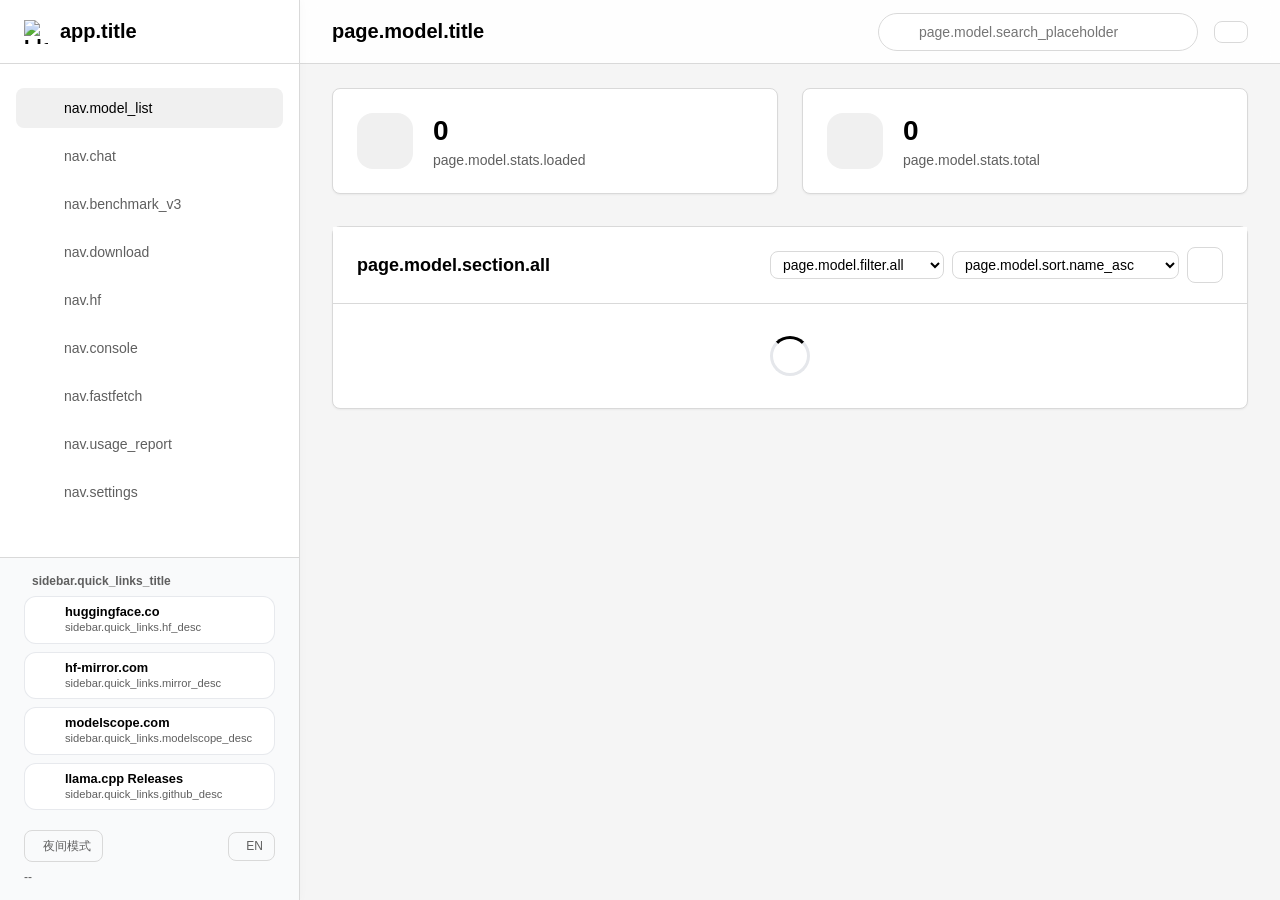
==== commit 91d7b39c: "增加：给首页的模型列表增加grid布局" ====
--- a/src/main/resources/web/index.html
+++ b/src/main/resources/web/index.html
@@ -179,6 +179,9 @@
         #main-usage-report .token-card .tk-tokens { font-size:12px; color:var(--text-secondary); }
         #main-usage-report .token-card .tk-tokens span { margin-right:12px; }
         #main-usage-report .token-card .tk-cache { color:var(--accent-color); }
+        #main-usage-report .token-card-selected { border-color:var(--primary-color) !important; background:rgba(99,102,241,0.14) !important; box-shadow:0 0 0 1px var(--primary-color); }
+        #main-usage-report .token-card { transition:border-color var(--transition-speed), background-color var(--transition-speed), box-shadow var(--transition-speed); }
+        #main-usage-report .token-card:hover { border-color:rgba(99,102,241,0.4); background:rgba(99,102,241,0.06); }
         #main-usage-report .token-scroll .empty { text-align:center; color:var(--text-secondary); padding:24px; font-size:13px; }
         #main-usage-report .report-summary { display:flex; gap:12px; margin:0; flex-shrink:0; min-height:0; }
         #main-usage-report .report-summary .stat-card { flex:1; background:var(--card-bg); border:1px solid var(--border-color); border-radius:10px; padding:12px 16px; box-shadow:0 8px 20px rgba(0,0,0,0.06); }
@@ -400,7 +403,7 @@
                 <i class="fas fa-download"></i>
                 <span data-i18n="nav.download">nav.download</span>
             </a>
-            <a href="#" class="nav-item" id="nav-hf" onclick="showHuggingFace(); return false;" style="display: none">
+            <a href="#" class="nav-item" id="nav-hf" onclick="showHuggingFace(); return false;">
                 <i class="fas fa-search"></i>
                 <span data-i18n="nav.hf">nav.hf</span>
             </a>
@@ -538,6 +541,9 @@
                             <option value="params_asc" data-i18n="page.model.sort.params_asc">page.model.sort.params_asc</option>
                             <option value="params_desc" data-i18n="page.model.sort.params_desc">page.model.sort.params_desc</option>
                         </select>
+                        <button id="modelViewToggle" class="btn-icon" style="width:36px;height:36px;" title="Toggle view" onclick="toggleModelView()">
+                            <i class="fas fa-th-large"></i>
+                        </button>
                     </div>
                 </div>
                 <div id="modelsList">
@@ -747,19 +753,68 @@
                                                <div class="empty-state-text" data-i18n="page.model_path.empty">尚未配置任何模型路径</div>
                                            </div>
                                        </div>
-                                       <div style="display: flex; gap: 0.5rem; margin-top: 0.5rem;">
-                                           <button class="btn btn-primary btn-sm" onclick="openAddModelPathModal()">
-                                               <i class="fas fa-plus"></i> <span data-i18n="common.add_path">添加路径</span>
-                                           </button>
-                                           <button class="btn btn-secondary btn-sm" onclick="loadModelPathList()">
-                                               <i class="fas fa-sync-alt"></i> <span data-i18n="common.refresh">刷新</span>
-                                           </button>
+<div style="display: flex; gap: 0.5rem; margin-top: 0.5rem;">
+                                            <button class="btn btn-primary btn-sm" onclick="openAddModelPathModal()">
+                                                <i class="fas fa-plus"></i> <span data-i18n="common.add_path">添加路径</span>
+                                            </button>
+                                            <button class="btn btn-secondary btn-sm" onclick="loadModelPathList()">
+                                                <i class="fas fa-sync-alt"></i> <span data-i18n="common.refresh">刷新</span>
+                                            </button>
+                                        </div>
+                                     </div>
+                               </div>
+                               <hr style="margin: 1rem 0; border-color: var(--border-color);">
+                               <div class="form-group" style="margin: 0;">
+                                   <label class="form-label" style="font-size: 1rem; cursor: pointer; user-select: none;" onclick="toggleProxySection()">
+                                       <i class="fas fa-globe"></i>
+                                       <span data-i18n="page.settings.server.proxy_section">HTTP 代理</span>
+                                       <i class="fas fa-chevron-down" id="proxySectionChevron" style="margin-left: 0.5rem; font-size: 0.75rem; transition: transform 0.2s;"></i>
+                                   </label>
+                                   <small class="form-text" data-i18n="page.settings.server.proxy_section_desc">
+                                       配置 HTTP 代理，用于访问 HuggingFace 等外部服务。
+                                   </small>
+                               </div>
+                               <div id="proxySectionContent" style="display: none;">
+                                   <div style="margin-top: 0.75rem;">
+                                       <div style="display: flex; flex-direction: column; gap: 0.75rem;">
+                                           <div class="form-check" style="margin: 0;">
+                                               <input class="form-check-input" type="checkbox" id="toggleProxyEnabled">
+                                               <label class="form-check-label" for="toggleProxyEnabled" data-i18n="common.enable">启用代理</label>
+                                           </div>
+                                           <div class="row" style="display: flex; flex-direction: column; gap: 0.5rem;">
+                                               <div style="display: flex; gap: 0.5rem; align-items: center;">
+                                                   <div class="row" style="flex: 1;">
+                                                       <label class="form-label" style="font-size: 12px;" data-i18n="page.settings.server.proxy_host">主机/域名</label>
+                                                       <input class="form-control" type="text" id="proxyHostInput" placeholder="例如: 127.0.0.1 或 proxy.example.com" data-i18n-attr="placeholder" data-i18n="page.settings.server.proxy_host_placeholder" style="font-size: 13px;">
+                                                   </div>
+                                                   <div class="row" style="width: 120px;">
+                                                       <label class="form-label" style="font-size: 12px;" data-i18n="page.settings.server.proxy_port">端口</label>
+                                                       <input class="form-control" type="number" id="proxyPortInput" min="1" max="65535" placeholder="7890" style="font-size: 13px;">
+                                                   </div>
+                                               </div>
+                                               <div class="row">
+                                                   <label class="form-label" style="font-size: 12px;" data-i18n="page.settings.server.proxy_username">用户名（可选）</label>
+                                                   <input class="form-control" type="text" id="proxyUsernameInput" placeholder="无需认证则留空" data-i18n-attr="placeholder" data-i18n="page.settings.server.proxy_username_placeholder" style="font-size: 13px;">
+                                               </div>
+                                               <div class="row">
+                                                   <label class="form-label" style="font-size: 12px;" data-i18n="page.settings.server.proxy_password">密码（可选）</label>
+                                                   <input class="form-control" type="password" id="proxyPasswordInput" placeholder="输入密码" data-i18n-attr="placeholder" data-i18n="page.settings.server.proxy_password_placeholder" style="font-size: 13px;">
+                                               </div>
+                                           </div>
+                                           <div style="display: flex; gap: 0.5rem; justify-content: flex-end; margin-top: 0.25rem;">
+                                               <button class="btn btn-secondary btn-sm" onclick="testProxyConnection()">
+                                                   <i class="fas fa-plug"></i> <span data-i18n="page.settings.server.proxy_test">测试连接</span>
+                                               </button>
+                                               <button class="btn btn-primary btn-sm" onclick="saveProxyConfig()">
+                                                   <i class="fas fa-save"></i> <span data-i18n="common.save">保存</span>
+                                               </button>
+                                           </div>
                                        </div>
-                                    </div>
-                              </div>
-                          </div>
-                       </div>
-                    </div>
+                                   </div>
+                               </div>
+                           </div>
+                        </div>
+                     </div>
 
                     <!-- Tab: Compatibility -->
                     <div class="settings-tab-panel" data-tab-panel="compat">
@@ -1201,36 +1256,104 @@
             <h1 class="page-title" data-i18n="page.hf.title">page.hf.title</h1>
         </div>
 
-        <div class="content-scrollable">
-            <div class="hf-search-row">
-                <div class="search-box">
-                    <i class="fas fa-search search-icon"></i>
-                    <input type="text" id="hfSearchInput" class="search-input" placeholder="page.hf.search_placeholder" data-i18n="page.hf.search_placeholder" data-i18n-attr="placeholder">
-                </div>
-                <select id="hfBaseSelect" class="form-control" style="padding: 4px 8px; width: auto; font-size: 0.875rem;">
-                    <option value="mirror" selected>hf-mirror.com</option>
-                    <option value="official">huggingface.co</option>
-                </select>
-                <select id="hfLimit" class="form-control" style="padding: 4px 8px; width: auto; font-size: 0.875rem;">
-                    <option value="30" selected>30</option>
-                    <option value="50">50</option>
-                    <option value="100">100</option>
-                </select>
-                <button class="btn btn-primary" onclick="hfSearch()">
-                    <i class="fas fa-search"></i>
-                    <span data-i18n="common.search">common.search</span>
-                </button>
-            </div>
-            <div class="model-list-container">
-                <div id="hfHitsList">
-                    <div class="empty-state" data-i18n="page.hf.empty_state">page.hf.empty_state</div>
-                </div>
-                <div class="hf-hits-footer" id="hfHitsFooter" style="display:none;">
-                    <button class="btn btn-secondary" id="hfLoadMoreBtn" onclick="hfLoadMore()" data-i18n="common.load_more">common.load_more</button>
+        <div class="hf-search-row">
+            <div class="search-box">
+                <i class="fas fa-search search-icon"></i>
+                <input type="text" id="hfSearchInput" class="search-input" placeholder="page.hf.search_placeholder" data-i18n="page.hf.search_placeholder" data-i18n-attr="placeholder">
+            </div>
+            <select id="hfBaseSelect" class="form-control" style="padding: 4px 8px; width: auto; font-size: 0.875rem;">
+                <option value="mirror" selected>hf-mirror.com</option>
+                <option value="official">huggingface.co</option>
+            </select>
+            <select id="hfLimit" class="form-control" style="padding: 4px 8px; width: auto; font-size: 0.875rem;">
+                <option value="30" selected>30</option>
+                <option value="50">50</option>
+                <option value="100">100</option>
+            </select>
+            <button class="btn btn-primary" onclick="hfSearch()">
+                <i class="fas fa-search"></i>
+                <span data-i18n="common.search">common.search</span>
+            </button>
+        </div>
+        <div class="hf-split">
+            <div class="hf-split-left">
+                <div class="model-list-container">
+                    <div id="hfHitsList">
+                        <div class="empty-state" data-i18n="page.hf.empty_state">page.hf.empty_state</div>
+                    </div>
+                    <div class="hf-hits-footer" id="hfHitsFooter" style="display:none;">
+                        <button class="btn btn-secondary" id="hfLoadMoreBtn" onclick="hfLoadMore()" data-i18n="common.load_more">common.load_more</button>
+                    </div>
+                </div>
+            </div>
+            <div class="hf-split-right" id="hfDetailPanel">
+                <div class="hf-detail-empty" id="hfDetailEmpty">
+                    <i class="fas fa-arrow-left"></i>
+                    <span data-i18n="page.hf.detail_empty">page.hf.detail_empty</span>
+                </div>
+                <div class="hf-detail-content" id="hfDetailContent" style="display:none">
+                    <div class="hf-detail-head">
+                        <div class="hf-detail-name" id="hfDetailName"></div>
+                        <div class="hf-detail-head-actions">
+                            <a class="btn btn-secondary btn-sm" id="hfDetailModelHomeLink" href="#" target="_blank" rel="noopener noreferrer" style="display:none;">
+                                <i class="fas fa-home"></i> <span data-i18n="hf.action.view_homepage">hf.action.view_homepage</span>
+                            </a>
+                        </div>
+                    </div>
+                    <div class="hf-detail-stats" id="hfDetailStats"></div>
+                    <div class="hf-detail-section" id="hfDetailGgufSection">
+                        <div class="hf-detail-section-header">
+                            <h3 data-i18n="page.hf.detail_gguf_title">page.hf.detail_gguf_title</h3>
+                            <div class="hf-detail-section-actions">
+                                <span class="hf-detail-section-summary" id="hfDetailGgufSummary"></span>
+                                <button class="btn btn-secondary btn-sm" id="hfDetailGgufToggleBtn" type="button" style="display:none;" onclick="toggleDetailGgufCollapse()">
+                                    <i class="fas fa-chevron-down"></i>
+                                    <span id="hfDetailGgufToggleText">展开</span>
+                                </button>
+                            </div>
+                        </div>
+                        <div id="hfDetailGgufList">
+                            <div class="hf-detail-placeholder" data-i18n="page.hf.detail_gguf_placeholder">page.hf.detail_gguf_placeholder</div>
+                        </div>
+                    </div>
+                    <div class="hf-detail-section" id="hfDetailReadmeSection">
+                        <div class="hf-detail-section-header">
+                            <h3 data-i18n="page.hf.detail_readme_title">page.hf.detail_readme_title</h3>
+                            <div class="hf-detail-section-actions">
+                                <a class="btn btn-secondary btn-sm" id="hfDetailReadmeLink" href="#" target="_blank" rel="noopener noreferrer" style="display:none;">
+                                    <i class="fas fa-external-link-alt"></i> 打开原文
+                                </a>
+                            </div>
+                        </div>
+                        <div id="hfDetailReadmeBody">
+                            <div class="hf-detail-placeholder" data-i18n="page.hf.detail_readme_placeholder">page.hf.detail_readme_placeholder</div>
+                        </div>
+                    </div>
                 </div>
             </div>
         </div>
     </main>
+
+    <div class="modal" id="hfSearchNoticeModal">
+        <div class="modal-content" style="max-width: 760px;">
+            <div class="modal-header">
+                <h3 class="modal-title"><i class="fas fa-triangle-exclamation"></i> <span data-i18n="page.hf.notice.title">page.hf.notice.title</span></h3>
+                <button class="modal-close" onclick="closeModal('hfSearchNoticeModal')">&times;</button>
+            </div>
+            <div class="modal-body hf-search-notice-body">
+                <p data-i18n="page.hf.notice.intro">page.hf.notice.intro</p>
+                <ul class="hf-search-notice-list">
+                    <li data-i18n="page.hf.notice.cn_users">page.hf.notice.cn_users</li>
+                    <li data-i18n="page.hf.notice.global_users">page.hf.notice.global_users</li>
+                    <li data-i18n="page.hf.notice.rate_limit">page.hf.notice.rate_limit</li>
+                    <li data-i18n="page.hf.notice.hf_mirror">page.hf.notice.hf_mirror</li>
+                </ul>
+            </div>
+            <div class="modal-footer">
+                <button class="btn btn-secondary" onclick="closeModal('hfSearchNoticeModal')" data-i18n="common.close">common.close</button>
+            </div>
+        </div>
+    </div>
 
     <main class="main-area" id="main-console" style="display: none">
         <div class="top-bar">
@@ -1509,7 +1632,7 @@
                             
                             <div class="form-group" id="mainGpuGroup">
                                 <label class="form-label" for="mainGpuSelect" data-i18n="modal.model_action.main_gpu">modal.model_action.main_gpu</label>
-                                <small class="form-text" id="ctxSizeVramHint" style="color: red; font-weight: 500; white-space: pre-wrap; display: block; margin-top: 8px;"></small>
+                                <small class="form-text" id="ctxSizeVramHint" style="color: red; font-weight: 500; white-space: pre-wrap; display: block; margin-top: 8px;"><i class="fas fa-question-circle param-desc-trigger" style="color: #DCDCDC; cursor: pointer; margin-left: 4px;" data-i18n="modal.model_action.vram_hint_title" data-i18n-attr="title" title="显存估算说明" data-param-name="modal.model_action.vram_hint_title" data-param-flag="" data-param-desc="modal.model_action.vram_hint_desc"></i></small>
                                 <select class="form-control" id="mainGpuSelect" name="mg">
                                     <option value="-1" data-i18n="common.default">common.default</option>
                                 </select>
@@ -1542,6 +1665,7 @@
             <div class="modal-footer">
                 <button class="btn btn-secondary" onclick="closeModal('loadModelModal')" data-i18n="common.cancel">common.cancel</button>
                 <button class="btn btn-secondary" id="estimateVramBtn" onclick="estimateVramAction()"><i class="fas fa-memory"></i> <span data-i18n="modal.model_action.estimate_vram">modal.model_action.estimate_vram</span></button>
+                <button class="btn btn-secondary" id="fitParamsBtn" onclick="fitParamsAction()"><i class="fas fa-chart-line"></i> <span data-i18n="modal.model_action.fit_params">最佳配比</span></button>
                 <button class="btn btn-secondary" id="modelActionResetBtn" style="display:none;" onclick="resetModelBenchmarkForm()" data-i18n="common.reset">common.reset</button>
                 <button class="btn btn-secondary" id="modelActionSaveBtn" onclick="saveModelConfigAction()" data-i18n="common.save">common.save</button>
                 <button class="btn btn-primary" id="modelActionSubmitBtn" onclick="submitModelAction()" data-i18n="modal.model_action.submit.load">modal.model_action.submit.load</button>
@@ -1583,22 +1707,22 @@
     </div>
 
     <div class="modal" id="hfGgufModal">
-        <div class="modal-content" style="max-width: 1100px; height: 85vh;background-color: var(--bg-color);">
+        <div class="modal-content">
             <div class="modal-header">
                 <h3 class="modal-title"><i class="fas fa-file"></i> <span data-i18n="modal.hf_gguf.title">modal.hf_gguf.title</span></h3>
                 <button class="modal-close" onclick="closeModal('hfGgufModal')">&times;</button>
             </div>
-            <div class="modal-body" style="display: flex; flex-direction: column; min-height: 0; overflow: hidden;">
-                <div style="display: flex; gap: 0.75rem; align-items: center; flex-wrap: wrap; margin-bottom: 1rem;">
-                    <div class="mono" id="hfGgufModalRepo" style="color: var(--text-secondary); font-size: 0.875rem; font-weight: 700;">-</div>
-                    <div style="margin-left: auto; display: flex; gap: 0.5rem;">
+            <div class="modal-body">
+                <div class="gguf-toolbar">
+                    <div class="gguf-repo" id="hfGgufModalRepo">-</div>
+                    <div class="gguf-toolbar-actions">
                         <button class="btn btn-secondary btn-sm" onclick="copyAllGgufLinks()" title="modal.hf_gguf.copy_all_title" data-i18n="modal.hf_gguf.copy_all_title" data-i18n-attr="title">
                             <i class="fas fa-copy"></i>
                             <span data-i18n="modal.hf_gguf.copy_all">modal.hf_gguf.copy_all</span>
                         </button>
                     </div>
                 </div>
-                <div id="hfGgufList" style="flex: 1; min-height: 0; overflow: auto;">
+                <div id="hfGgufList">
                     <div class="empty-state" data-i18n="modal.hf_gguf.empty">modal.hf_gguf.empty</div>
                 </div>
             </div>
@@ -1696,6 +1820,27 @@
             <div class="modal-footer">
                 <button class="btn btn-secondary" onclick="closeModal('nodeFormModal')" data-i18n="common.cancel">取消</button>
                 <button class="btn btn-primary" onclick="SettingsPage.saveNodeForm()" data-i18n="common.save">保存</button>
+            </div>
+        </div>
+    </div>
+
+    <!-- 最佳配比结果模态框 -->
+    <div class="modal" id="fitParamsResultModal">
+        <div class="modal-content" style="max-width: 600px;">
+            <div class="modal-header">
+                <h3 class="modal-title"><i class="fas fa-chart-line"></i> <span data-i18n="modal.model_action.fit_params.title">最佳配比参数</span></h3>
+                <button class="modal-close" onclick="closeModal('fitParamsResultModal')">&times;</button>
+            </div>
+            <div class="modal-body">
+                <div style="background: rgba(245, 158, 11, 0.10); border: 1px solid rgba(245, 158, 11, 0.30); border-radius: 8px; padding: 12px; margin-bottom: 16px; font-size: 13px; display: flex; gap: 8px; align-items: flex-start;">
+                    <i class="fas fa-info-circle" style="color: #f59e0b; margin-top: 1px; flex-shrink: 0;"></i>
+                    <span data-i18n="modal.model_action.fit_params.disclaimer">注意：该工具不支持张量并行模式，且在多GPU场景下并不能计算出完美的最佳分配。该功能等价于使用参数：自适应显存（--fit on），正常情况下直接开启该功能即可。</span>
+                </div>
+                <div id="fitParamsResultContent" style="font-size: 14px; line-height: 1.8; overflow-x: hidden; word-break: break-word;"></div>
+            </div>
+            <div class="modal-footer">
+                <button class="btn btn-secondary" onclick="closeModal('fitParamsResultModal')" data-i18n="common.close">关闭</button>
+                <button class="btn btn-primary" onclick="fitParamsApplyAction()"><i class="fas fa-check"></i> <span data-i18n="modal.model_action.fit_params.apply">应用参数</span></button>
             </div>
         </div>
     </div>
@@ -1812,6 +1957,7 @@
             loadParamConfig();
             loadBuildInfo();
             updateChatCompletionLinkForDevice();
+            applyModelView();
         });
 
         window.addEventListener('i18n:ready', function(e) {
@@ -1887,7 +2033,7 @@
         function ensureDirectoryBrowserModal() {
             let modal = document.getElementById('directoryBrowserModal');
             if (modal) return modal;
-            
+
             modal = document.createElement('div');
             modal.className = 'modal';
             modal.id = 'directoryBrowserModal';
@@ -1901,45 +2047,72 @@
                         <div class="dir-browser-toolbar">
                             <button class="btn btn-secondary btn-sm" type="button" onclick="directoryBrowserGoRoots()" data-i18n="modal.dir_browser.roots">modal.dir_browser.roots</button>
                             <button class="btn btn-secondary btn-sm" type="button" onclick="directoryBrowserGoUp()" data-i18n="modal.dir_browser.up">modal.dir_browser.up</button>
-                            <div class="mono dir-browser-path" id="directoryBrowserPathText"></div>
+                            <button class="btn btn-secondary btn-sm search-toggle" type="button" onclick="directoryBrowserToggleSearch()"><i class="fas fa-search"></i></button>
+                            <div class="dir-browser-search-box" id="directoryBrowserSearchBox">
+                                <input id="directoryBrowserSearchInput" class="dir-browser-search-input" type="text" placeholder="${escapeAttr(t('modal.dir_browser.search', 'Search...'))}" oninput="directoryBrowserSearch(this.value)">
+                            </div>
+                            <select id="directoryBrowserSortSelect" class="dir-browser-sort-select" onchange="directoryBrowserApplySort(this.value)">
+                                <option value="name:asc">${escapeHtml(t('modal.dir_browser.name', 'Name'))} · ${escapeHtml(t('modal.dir_browser.ascending', 'Ascending'))}</option>
+                                <option value="name:desc">${escapeHtml(t('modal.dir_browser.name', 'Name'))} · ${escapeHtml(t('modal.dir_browser.descending', 'Descending'))}</option>
+                                <option value="size:asc">${escapeHtml(t('modal.dir_browser.size', 'Size'))} · ${escapeHtml(t('modal.dir_browser.ascending', 'Ascending'))}</option>
+                                <option value="size:desc">${escapeHtml(t('modal.dir_browser.size', 'Size'))} · ${escapeHtml(t('modal.dir_browser.descending', 'Descending'))}</option>
+                                <option value="date:asc">${escapeHtml(t('modal.dir_browser.date', 'Date'))} · ${escapeHtml(t('modal.dir_browser.ascending', 'Ascending'))}</option>
+                                <option value="date:desc">${escapeHtml(t('modal.dir_browser.date', 'Date'))} · ${escapeHtml(t('modal.dir_browser.descending', 'Descending'))}</option>
+                            </select>
                         </div>
-                        <div id="directoryBrowserContent" class="dir-browser-grid">
-                            <div class="dir-browser-panel">
-                                <div class="dir-browser-panel-header"><i class="fas fa-folder"></i> <span data-i18n="modal.dir_browser.folders">modal.dir_browser.folders</span></div>
-                                <div id="directoryBrowserDirList" class="dir-browser-panel-list"></div>
-                                <div id="directoryBrowserDirHint" class="dir-browser-panel-hint"></div>
-                            </div>
-                            <div class="dir-browser-panel">
-                                <div class="dir-browser-panel-header"><i class="fas fa-file"></i> <span data-i18n="modal.dir_browser.files">modal.dir_browser.files</span></div>
-                                <div id="directoryBrowserFileList" class="dir-browser-panel-list"></div>
-                                <div id="directoryBrowserFileHint" class="dir-browser-panel-hint"></div>
-                            </div>
+                        <div class="dir-browser-path-row">
+                            <input id="directoryBrowserPathInput" class="dir-editor-input mono" type="text" readonly placeholder="${escapeAttr(t('modal.dir_browser.edit_path', 'Edit path...'))}" onkeydown="directoryBrowserEditPathKeydown(event, this)">
+                            <button id="directoryBrowserPathToggle" class="btn btn-secondary btn-sm dir-editor-toggle" type="button" onclick="directoryBrowserTogglePathEdit()"><i class="fas fa-pen"></i></button>
                         </div>
+                        <div class="dir-browser-content" id="directoryBrowserContent">
+                            <div id="directoryBrowserList" class="dir-browser-list"></div>
+                            <div id="directoryBrowserHint" class="dir-browser-panel-hint"></div>
+                        </div>
+                        <div id="directoryBrowserStatusBar" class="dir-browser-status-bar"></div>
                     </div>
                     <div class="modal-footer">
                         <button class="btn btn-secondary" type="button" onclick="closeModal('directoryBrowserModal')" data-i18n="common.cancel">common.cancel</button>
-                        <button class="btn btn-primary" type="button" id="directoryBrowserConfirmBtn" onclick="directoryBrowserConfirm()" data-i18n="modal.dir_browser.select">modal.dir_browser.select</button>
+                        <button class="btn btn-primary" type="button" id="directoryBrowserConfirmBtn" onclick="directoryBrowserConfirm()">${escapeHtml(t('modal.dir_browser.select', 'Select this folder'))}</button>
                     </div>
                 </div>`;
             document.body.appendChild(modal);
             applyI18nToSubtree(modal);
             return modal;
         }
-        
+
+        function directoryBrowserGetExtensionConfig(targetInputId) {
+            if (targetInputId === 'param_spec-draft-model' || targetInputId === 'param_mmproj') return ['gguf'];
+            if (targetInputId === 'param_json-schema-file') return ['json'];
+            return [];
+        }
+
         function openDirectoryBrowser(targetInputId) {
             const el = document.getElementById(targetInputId);
             if (!el) return;
             ensureDirectoryBrowserModal();
-            
+
             const current = (el.value || '').trim();
             window.__directoryBrowserState = {
                 targetInputId,
                 currentPath: current || null,
-                selectFile: false
+                parent: null,
+                selectFile: false,
+                filterMode: 'all',
+                sortBy: 'name',
+                sortOrder: 'asc',
+                selectedFilePath: null,
+                searchQuery: '',
+                searchOpen: false,
+                isEditingPath: false,
+                rootsMode: false,
+                items: [],
+                truncated: false,
+                extensions: '',
+                filter: null,
+                nodeId: null
             };
-            directoryBrowserLoad(current || null);
-            const confirmBtn = document.getElementById('directoryBrowserConfirmBtn');
-            if (confirmBtn) confirmBtn.style.display = '';
+            directoryBrowserSetConfirmState();
+            directoryBrowserLoad(current || null, { roots: false });
             document.getElementById('directoryBrowserModal').classList.add('show');
         }
 
@@ -1950,24 +2123,17 @@
 
             const current = (el.value || '').trim();
             let dirPath = null;
-            let fileName = null;
+            let selectedFilePath = null;
             if (current) {
                 const sepIdx = current.lastIndexOf('/');
                 const sepIdx2 = current.lastIndexOf('\\');
                 const sepPos = Math.max(sepIdx, sepIdx2);
                 if (sepPos > 0) {
                     dirPath = current.substring(0, sepPos);
-                    fileName = current.substring(sepPos + 1);
+                    selectedFilePath = current;
                 }
             }
-            let filter = null;
-            if (targetInputId === 'param_spec-draft-model') {
-                filter = '.gguf';
-            } else if (targetInputId === 'param_json-schema-file') {
-                filter = '.json';
-            } else if (targetInputId === 'param_mmproj') {
-                filter = '.gguf';
-            }
+            const extensions = directoryBrowserGetExtensionConfig(targetInputId);
             const modal = document.getElementById('loadModelModal');
             let nodeId = null;
             if (modal && modal.__nodeId && modal.__nodeId !== 'local') {
@@ -1976,174 +2142,364 @@
             window.__directoryBrowserState = {
                 targetInputId,
                 currentPath: dirPath || null,
-                currentFile: fileName || null,
+                parent: null,
                 selectFile: true,
-                filter,
+                filterMode: 'all',
+                sortBy: 'name',
+                sortOrder: 'asc',
+                selectedFilePath: selectedFilePath || null,
+                searchQuery: '',
+                searchOpen: false,
+                isEditingPath: false,
+                rootsMode: false,
+                items: [],
+                truncated: false,
+                extensions: extensions.join(','),
+                filter: extensions.length === 1 ? '.' + extensions[0] : null,
                 nodeId
             };
-            directoryBrowserLoad(dirPath || null);
+            directoryBrowserSetConfirmState();
+            directoryBrowserLoad(dirPath || null, { roots: false });
+            document.getElementById('directoryBrowserModal').classList.add('show');
+        }
+
+        function directoryBrowserSetConfirmState() {
+            const state = window.__directoryBrowserState || {};
             const confirmBtn = document.getElementById('directoryBrowserConfirmBtn');
-            if (confirmBtn) confirmBtn.style.display = 'none';
-            document.getElementById('directoryBrowserModal').classList.add('show');
-        }
-        
+            if (!confirmBtn) return;
+            confirmBtn.textContent = state.selectFile
+                ? t('modal.dir_browser.select_file', 'Select this file')
+                : t('modal.dir_browser.select', 'Select this folder');
+            confirmBtn.disabled = state.selectFile ? !state.selectedFilePath : !state.currentPath;
+        }
+
         function directoryBrowserSetPathText(text) {
-            const el = document.getElementById('directoryBrowserPathText');
-            if (!el) return;
-            el.textContent = text || t('modal.dir_browser.roots');
-            el.title = text || '';
-        }
-        
-        async function directoryBrowserLoad(path) {
+            const state = window.__directoryBrowserState || {};
+            const input = document.getElementById('directoryBrowserPathInput');
+            const toggle = document.getElementById('directoryBrowserPathToggle');
+            if (input) {
+                input.value = text || '';
+                input.title = text || t('modal.dir_browser.roots', 'Roots');
+                input.placeholder = t('modal.dir_browser.edit_path', 'Edit path...');
+                input.readOnly = !state.isEditingPath;
+            }
+            if (toggle) {
+                toggle.innerHTML = state.isEditingPath ? '<i class="fas fa-check"></i>' : '<i class="fas fa-pen"></i>';
+                toggle.title = state.isEditingPath ? t('common.confirm', 'Confirm') : t('modal.dir_browser.edit_path', 'Edit path...');
+            }
+        }
+
+        function formatFileSize(bytes) {
+            const size = Number(bytes || 0);
+            if (!size || size <= 0) return '—';
+            const units = ['B', 'KB', 'MB', 'GB', 'TB'];
+            const index = Math.min(units.length - 1, Math.floor(Math.log(size) / Math.log(1024)));
+            const value = size / Math.pow(1024, index);
+            return (index === 0 ? value.toFixed(0) : value.toFixed(1)) + ' ' + units[index];
+        }
+
+        function formatDate(ms) {
+            const value = Number(ms || 0);
+            if (!value) return '—';
+            const d = new Date(value);
+            if (Number.isNaN(d.getTime())) return '—';
+            const pad = function(n) { return String(n).padStart(2, '0'); };
+            return d.getFullYear() + '-' + pad(d.getMonth() + 1) + '-' + pad(d.getDate());
+        }
+
+        function directoryBrowserNormalizeItems(data) {
+            if (Array.isArray(data.items)) {
+                return data.items.map(item => ({
+                    name: item && item.name ? String(item.name) : '',
+                    path: item && item.path ? String(item.path) : '',
+                    isDirectory: !!(item && item.isDirectory),
+                    isParent: !!(item && item.isParent),
+                    size: Number(item && item.size || 0),
+                    lastModified: Number(item && item.lastModified || 0)
+                }));
+            }
+            const items = [];
+            if (data.parent) {
+                items.push({ name: '..', path: data.parent, isDirectory: true, isParent: true, size: 0, lastModified: 0 });
+            }
+            const directories = Array.isArray(data.directories) ? data.directories : [];
+            const files = Array.isArray(data.files) ? data.files : [];
+            directories.forEach(item => {
+                items.push({
+                    name: item && item.name ? String(item.name) : '',
+                    path: item && item.path ? String(item.path) : '',
+                    isDirectory: true,
+                    isParent: false,
+                    size: Number(item && item.size || 0),
+                    lastModified: Number(item && item.lastModified || 0)
+                });
+            });
+            files.forEach(item => {
+                items.push({
+                    name: item && item.name ? String(item.name) : '',
+                    path: item && item.path ? String(item.path) : '',
+                    isDirectory: false,
+                    isParent: false,
+                    size: Number(item && item.size || 0),
+                    lastModified: Number(item && item.lastModified || 0)
+                });
+            });
+            return items;
+        }
+
+        function directoryBrowserRender() {
+            const state = window.__directoryBrowserState || {};
+            const listEl = document.getElementById('directoryBrowserList');
+            const hintEl = document.getElementById('directoryBrowserHint');
+            const statusEl = document.getElementById('directoryBrowserStatusBar');
+            const sortEl = document.getElementById('directoryBrowserSortSelect');
+            const searchBoxEl = document.getElementById('directoryBrowserSearchBox');
+            const searchInputEl = document.getElementById('directoryBrowserSearchInput');
+            if (sortEl) sortEl.value = (state.sortBy || 'name') + ':' + (state.sortOrder || 'asc');
+            if (searchBoxEl) searchBoxEl.classList.toggle('show', !!state.searchOpen);
+            if (searchInputEl) searchInputEl.value = state.searchQuery || '';
+            directoryBrowserSetPathText(state.currentPath);
+            directoryBrowserSetConfirmState();
+
+            if (!listEl) return;
+
+            const query = (state.searchQuery || '').trim().toLowerCase();
+            const items = (state.items || []).filter(item => {
+                if (!query) return true;
+                return String(item.name || '').toLowerCase().includes(query) || String(item.path || '').toLowerCase().includes(query);
+            });
+
+            if (!items.length) {
+                listEl.innerHTML = `<div class="empty-state">${escapeHtml(t('modal.dir_browser.empty', 'No content available'))}</div>`;
+            } else {
+                listEl.innerHTML = items.map(item => {
+                    const name = escapeHtml(item.name || '');
+                    const itemPath = item.path || '';
+                    const path = escapeHtml(itemPath);
+                    const pathAttr = escapeAttr(itemPath);
+                    const isDirectory = !!item.isDirectory;
+                    const selectableFile = !isDirectory && !!state.selectFile;
+                    const selected = selectableFile && itemPath === state.selectedFilePath;
+                    const clickable = isDirectory || selectableFile;
+                    const meta = isDirectory ? '' : `
+                        <div class="dir-browser-item-meta">
+                            <span class="file-size">${escapeHtml(formatFileSize(item.size))}</span>
+                            <span class="file-date">${escapeHtml(formatDate(item.lastModified))}</span>
+                        </div>`;
+                    return `
+                        <div class="dir-browser-item${isDirectory ? '' : ' file'}${selected ? ' selected' : ''}${clickable ? '' : ' readonly'}"
+                            role="${clickable ? 'button' : 'listitem'}"
+                            tabindex="${clickable ? '0' : '-1'}"
+                            data-path="${pathAttr}"
+                            data-is-directory="${isDirectory ? '1' : '0'}"
+                            data-selectable-file="${selectableFile ? '1' : '0'}"
+                            onclick="directoryBrowserHandleItemClick(this)"
+                            ondblclick="directoryBrowserHandleItemActivate(this)"
+                            onkeydown="directoryBrowserItemKeydown(event, this)">
+                            <div class="dir-browser-item-icon${isDirectory ? '' : ' file'}"><i class="fas ${isDirectory ? 'fa-folder' : 'fa-file'}"></i></div>
+                            <div class="dir-browser-item-body">
+                                <div class="dir-browser-item-title" title="${path || name}">${name}</div>
+                                <div class="dir-browser-item-subtitle">${path}</div>
+                            </div>
+                            ${meta}
+                        </div>`;
+                }).join('');
+            }
+
+            if (hintEl) {
+                if (state.truncated) {
+                    hintEl.textContent = t('modal.dir_browser.truncated_dirs', 'Too many items; list truncated');
+                    hintEl.style.display = 'block';
+                } else {
+                    hintEl.style.display = 'none';
+                }
+            }
+
+            if (statusEl) {
+                const selectedPath = state.selectedFilePath || '';
+                if (selectedPath) {
+                    const selectedItem = (state.items || []).find(item => item.path === selectedPath);
+                    const text = t('modal.dir_browser.selected', 'Selected: {path}').replace('{path}', selectedPath);
+                    const suffix = selectedItem ? '  ·  ' + formatFileSize(selectedItem.size) : '';
+                    statusEl.textContent = text + suffix;
+                } else {
+                    statusEl.textContent = state.currentPath || t('modal.dir_browser.roots', 'Roots');
+                }
+            }
+        }
+
+        function directoryBrowserTogglePathEdit(force) {
+            const state = window.__directoryBrowserState || {};
+            const next = typeof force === 'boolean' ? force : !state.isEditingPath;
+            state.isEditingPath = next;
+            window.__directoryBrowserState = state;
+            directoryBrowserSetPathText(state.currentPath);
+            const input = document.getElementById('directoryBrowserPathInput');
+            if (input && next) {
+                input.focus();
+                input.select();
+            }
+        }
+
+        function directoryBrowserEditPathKeydown(event, el) {
+            if (!event || !el) return;
+            if (event.key === 'Enter') {
+                event.preventDefault();
+                const value = (el.value || '').trim();
+                directoryBrowserTogglePathEdit(false);
+                if (!value) {
+                    directoryBrowserGoRoots();
+                    return;
+                }
+                directoryBrowserLoad(value, { roots: false });
+            } else if (event.key === 'Escape') {
+                event.preventDefault();
+                directoryBrowserTogglePathEdit(false);
+            }
+        }
+
+        function directoryBrowserToggleSearch() {
+            const state = window.__directoryBrowserState || {};
+            state.searchOpen = !state.searchOpen;
+            if (!state.searchOpen) state.searchQuery = '';
+            window.__directoryBrowserState = state;
+            directoryBrowserRender();
+            const input = document.getElementById('directoryBrowserSearchInput');
+            if (input && state.searchOpen) {
+                input.focus();
+            }
+        }
+
+        function directoryBrowserSearch(value) {
+            const state = window.__directoryBrowserState || {};
+            state.searchQuery = value || '';
+            window.__directoryBrowserState = state;
+            directoryBrowserRender();
+        }
+
+        function directoryBrowserApplySort(value) {
+            const state = window.__directoryBrowserState || {};
+            const parts = String(value || 'name:asc').split(':');
+            state.sortBy = parts[0] || 'name';
+            state.sortOrder = parts[1] === 'desc' ? 'desc' : 'asc';
+            window.__directoryBrowserState = state;
+            directoryBrowserLoad(state.currentPath || null, { roots: !!state.rootsMode });
+        }
+
+        async function directoryBrowserLoad(path, options) {
             const state = window.__directoryBrowserState || {};
             state.currentPath = path || null;
+            state.rootsMode = !!(options && options.roots);
+            state.items = [];
+            state.truncated = false;
+            if (!state.selectFile) {
+                state.selectedFilePath = null;
+            }
             window.__directoryBrowserState = state;
-            
+
             directoryBrowserSetPathText(state.currentPath);
-            const dirListEl = document.getElementById('directoryBrowserDirList');
-            const fileListEl = document.getElementById('directoryBrowserFileList');
-            const dirHintEl = document.getElementById('directoryBrowserDirHint');
-            const fileHintEl = document.getElementById('directoryBrowserFileHint');
-            if (dirHintEl) dirHintEl.style.display = 'none';
-            if (fileHintEl) fileHintEl.style.display = 'none';
-            if (dirListEl) dirListEl.innerHTML = `<div class="loading-spinner"><div class="spinner"></div></div>`;
-            if (fileListEl) fileListEl.innerHTML = `<div class="loading-spinner"><div class="spinner"></div></div>`;
-            
+            directoryBrowserSetConfirmState();
+            const listEl = document.getElementById('directoryBrowserList');
+            const hintEl = document.getElementById('directoryBrowserHint');
+            const statusEl = document.getElementById('directoryBrowserStatusBar');
+            if (hintEl) hintEl.style.display = 'none';
+            if (listEl) listEl.innerHTML = `<div class="loading-spinner"><div class="spinner"></div></div>`;
+            if (statusEl) statusEl.textContent = state.currentPath || t('modal.dir_browser.roots', 'Roots');
+
             try {
                 const params = [];
                 if (state.currentPath) params.push(`path=${encodeURIComponent(state.currentPath)}`);
-                if (state.filter) params.push(`filter=${encodeURIComponent(state.filter)}`);
+                if (state.extensions) params.push(`extensions=${encodeURIComponent(state.extensions)}`);
+                else if (state.filter) params.push(`filter=${encodeURIComponent(state.filter)}`);
+                if (!state.selectFile || state.filterMode === 'folders') params.push('dirOnly=true');
+                if (state.sortBy) params.push(`sortBy=${encodeURIComponent(state.sortBy)}`);
+                if (state.sortOrder) params.push(`sortOrder=${encodeURIComponent(state.sortOrder)}`);
+                if (state.rootsMode) params.push('roots=true');
                 if (state.nodeId) params.push(`nodeId=${encodeURIComponent(state.nodeId)}`);
-                const url = params.length > 0
-                    ? `/api/sys/fs/list?${params.join('&')}`
-                    : `/api/sys/fs/list`;
+                const url = params.length ? `/api/sys/fs/list?${params.join('&')}` : '/api/sys/fs/list';
                 const response = await fetch(url, { method: 'GET' });
                 const payload = await response.json();
                 if (!payload || !payload.success) {
                     showToast(t('toast.error'), (payload && payload.error) ? payload.error : t('common.network_request_failed'), 'error');
-                    directoryBrowserSetPathText(state.currentPath);
-                    if (dirListEl) dirListEl.innerHTML = `<div class="empty-state">${t('modal.dir_browser.empty')}</div>`;
-                    if (fileListEl) fileListEl.innerHTML = `<div class="empty-state">${t('modal.dir_browser.empty')}</div>`;
+                    if (listEl) listEl.innerHTML = `<div class="empty-state">${escapeHtml(t('modal.dir_browser.empty', 'No content available'))}</div>`;
                     return;
                 }
-                
+
                 const data = payload.data || {};
-                window.__directoryBrowserState.parent = data.parent || null;
-                window.__directoryBrowserState.currentPath = data.path || null;
-                directoryBrowserSetPathText(window.__directoryBrowserState.currentPath);
-                
-                const directories = Array.isArray(data.directories) ? data.directories : [];
-                const files = Array.isArray(data.files) ? data.files : [];
-                const truncatedDirs = !!data.truncatedDirs;
-                const truncatedFiles = !!data.truncatedFiles;
-                
-                if (dirListEl) {
-                    if (directories.length === 0) {
-                        dirListEl.innerHTML = `<div class="empty-state">${t('modal.dir_browser.no_dirs')}</div>`;
-                    } else {
-                        dirListEl.innerHTML = directories.map(d => {
-                            const name = escapeHtml(d.name || '');
-                            const p = escapeHtml(d.path || '');
-                            const pAttr = escapeAttr(d.path || '');
-                            const title = p || name;
-                            return `
-                                <div class="dir-browser-item" role="button" tabindex="0" data-path="${pAttr}" onclick="directoryBrowserEnter(this.getAttribute('data-path'))" onkeydown="directoryBrowserItemKeydown(event, this)">
-                                    <div class="dir-browser-item-icon"><i class="fas fa-folder"></i></div>
-                                    <div class="dir-browser-item-body">
-                                        <div class="dir-browser-item-title" title="${title}">${name}</div>
-                                        <div class="dir-browser-item-subtitle">${p}</div>
-                                    </div>
-                                    <div class="dir-browser-item-chevron"><i class="fas fa-chevron-right"></i></div>
-                                </div>`;
-                        }).join('');
-                    }
+                state.parent = data.parent || null;
+                state.currentPath = data.path || null;
+                state.rootsMode = data.mode === 'roots';
+                state.items = directoryBrowserNormalizeItems(data);
+                state.truncated = !!(data.truncated || data.truncatedDirs || data.truncatedFiles);
+                if (state.selectFile && state.selectedFilePath) {
+                    const exists = state.items.some(item => item.path === state.selectedFilePath);
+                    if (!exists) state.selectedFilePath = null;
                 }
-                
-                if (fileListEl) {
-                    if (files.length === 0) {
-                        fileListEl.innerHTML = `<div class="empty-state">${t('modal.dir_browser.no_files')}</div>`;
-                    } else {
-                        const state = window.__directoryBrowserState || {};
-                        const selectFile = state.selectFile || false;
-                        const currentFile = state.currentFile || '';
-                        fileListEl.innerHTML = files.map(f => {
-                            const name = escapeHtml(f.name || '');
-                            const p = escapeHtml(f.path || '');
-                            const pAttr = escapeAttr(f.path || '');
-                            if (selectFile) {
-                                const isSelected = f.path === currentFile;
-                                return `
-                                    <div class="dir-browser-item file${isSelected ? ' selected' : ''}" role="button" tabindex="0" data-path="${pAttr}" onclick="directoryBrowserSelectFile(this.getAttribute('data-path'))" onkeydown="directoryBrowserFileItemKeydown(event, this)">
-                                        <div class="dir-browser-item-icon file"><i class="fas fa-file"></i></div>
-                                        <div class="dir-browser-item-body">
-                                            <div class="dir-browser-item-title" title="${name}">${name}</div>
-                                            <div class="dir-browser-item-subtitle">${p}</div>
-                                        </div>
-                                        <div class="dir-browser-item-chevron"><i class="fas fa-chevron-right"></i></div>
-                                    </div>`;
-                            }
-                            return `
-                                <div class="dir-browser-item file">
-                                    <div class="dir-browser-item-icon file"><i class="fas fa-file"></i></div>
-                                    <div class="dir-browser-item-body">
-                                        <div class="dir-browser-item-title" title="${name}">${name}</div>
-                                    </div>
-                                </div>`;
-                        }).join('');
-                    }
-                }
-                
-                if (dirHintEl) {
-                    if (truncatedDirs) {
-                        dirHintEl.textContent = t('modal.dir_browser.truncated_dirs');
-                        dirHintEl.style.display = 'block';
-                    } else {
-                        dirHintEl.style.display = 'none';
-                    }
-                }
-                if (fileHintEl) {
-                    if (truncatedFiles) {
-                        fileHintEl.textContent = t('modal.dir_browser.truncated_files');
-                        fileHintEl.style.display = 'block';
-                    } else {
-                        fileHintEl.style.display = 'none';
-                    }
-                }
+                window.__directoryBrowserState = state;
+                directoryBrowserRender();
             } catch (e) {
                 showToast(t('toast.error'), t('common.network_request_failed'), 'error');
+                if (listEl) listEl.innerHTML = `<div class="empty-state">${escapeHtml(t('modal.dir_browser.empty', 'No content available'))}</div>`;
+            }
+        }
+
+        function directoryBrowserHandleItemClick(el) {
+            if (!el) return;
+            const path = (el.getAttribute('data-path') || '').trim();
+            const isDirectory = el.getAttribute('data-is-directory') === '1';
+            const selectableFile = el.getAttribute('data-selectable-file') === '1';
+            if (isDirectory) {
+                directoryBrowserEnter(path);
+                return;
+            }
+            if (selectableFile) {
+                directoryBrowserSelectFile(path, false);
+            }
+        }
+
+        function directoryBrowserHandleItemActivate(el) {
+            if (!el) return;
+            const path = (el.getAttribute('data-path') || '').trim();
+            const isDirectory = el.getAttribute('data-is-directory') === '1';
+            const selectableFile = el.getAttribute('data-selectable-file') === '1';
+            if (selectableFile) {
+                directoryBrowserSelectFile(path, true);
             }
         }
 
         function directoryBrowserItemKeydown(event, el) {
             if (!event || !el) return;
-            if (event.key === 'Enter' || event.key === ' ') {
+            if (event.key === 'Enter') {
                 event.preventDefault();
-                const p = el.getAttribute('data-path');
-                directoryBrowserEnter(p);
-            }
-        }
-
-        function directoryBrowserFileItemKeydown(event, el) {
-            if (!event || !el) return;
-            if (event.key === 'Enter' || event.key === ' ') {
+                directoryBrowserHandleItemActivate(el);
+                return;
+            }
+            if (event.key === ' ') {
                 event.preventDefault();
-                const p = el.getAttribute('data-path');
-                directoryBrowserSelectFile(p);
-            }
-        }
-
-        function directoryBrowserSelectFile(path) {
+                directoryBrowserHandleItemClick(el);
+            }
+        }
+
+        function directoryBrowserSelectFile(path, confirmNow) {
+            const selectedPath = (path || '').trim();
+            if (!selectedPath) return;
             const state = window.__directoryBrowserState || {};
-            state.currentFile = path;
-            state.currentPath = path;
+            if (confirmNow) {
+                state.selectedFilePath = selectedPath;
+                window.__directoryBrowserState = state;
+                directoryBrowserSetConfirmState();
+                directoryBrowserConfirm();
+                return;
+            }
+            state.selectedFilePath = state.selectedFilePath === selectedPath ? null : selectedPath;
             window.__directoryBrowserState = state;
-            directoryBrowserConfirm();
+            directoryBrowserRender();
         }
         
         function directoryBrowserEnter(path) {
             const p = (path || '').trim();
             if (!p) return;
-            directoryBrowserLoad(p);
+            directoryBrowserLoad(p, { roots: false });
         }
         
         function directoryBrowserGoUp() {
@@ -2153,17 +2509,20 @@
                 directoryBrowserGoRoots();
                 return;
             }
-            directoryBrowserLoad(parent);
+            directoryBrowserLoad(parent, { roots: false });
         }
         
         function directoryBrowserGoRoots() {
-            directoryBrowserLoad(null);
+            const state = window.__directoryBrowserState || {};
+            state.selectedFilePath = null;
+            window.__directoryBrowserState = state;
+            directoryBrowserLoad(null, { roots: true });
         }
         
         function directoryBrowserConfirm() {
             const state = window.__directoryBrowserState || {};
             const targetInputId = state.targetInputId;
-            const path = state.selectFile ? (state.currentFile || state.currentPath) : state.currentPath;
+            const path = state.selectFile ? state.selectedFilePath : state.currentPath;
             if (!targetInputId) return;
             if (!path) {
                 showToast(t('toast.error'), t('modal.dir_browser.select_required'), 'error');
@@ -2171,8 +2530,6 @@
             }
             const el = document.getElementById(targetInputId);
             if (el) el.value = path;
-            const confirmBtn = document.getElementById('directoryBrowserConfirmBtn');
-            if (confirmBtn) confirmBtn.style.display = '';
             closeModal('directoryBrowserModal');
         }
 
@@ -2760,7 +3117,11 @@
         document.addEventListener('click', function(e) {
             var t = e.target;
             if (t && t.classList && t.classList.contains('param-desc-trigger')) {
-                openParamDescModal(t.getAttribute('data-param-name') || '', t.getAttribute('data-param-flag') || '', t.getAttribute('data-param-desc') || '');
+                var _i18nT = (window.I18N && window.I18N.t) || function(k, f) { return f || k; };
+                var _pn = t.getAttribute('data-param-name') || '';
+                var _pf = t.getAttribute('data-param-flag') || '';
+                var _pd = t.getAttribute('data-param-desc') || '';
+                openParamDescModal(_i18nT(_pn, _pn), _i18nT(_pf, _pf), _i18nT(_pd, _pd));
                 e.preventDefault();
                 e.stopPropagation();
             }
@@ -3108,6 +3469,7 @@
         function showModelList() {
             document.getElementById('main-model-list').style.display = '';
             document.getElementById('main-settings').style.display = 'none';
+            if (typeof cancelDetailGguf === 'function') cancelDetailGguf();
             document.getElementById('main-hf').style.display = 'none';
             document.getElementById('main-download').style.display = 'none';
             document.getElementById('main-console').style.display = 'none';
@@ -3154,9 +3516,31 @@
             }
         }
 
+        function showDownloadManager() {
+            document.getElementById('main-model-list').style.display = 'none';
+            document.getElementById('main-settings').style.display = 'none';
+            if (typeof cancelDetailGguf === 'function') cancelDetailGguf();
+            document.getElementById('main-hf').style.display = 'none';
+            document.getElementById('main-download').style.display = '';
+            document.getElementById('main-console').style.display = 'none';
+            document.getElementById('main-benchmark-v3').style.display = 'none';
+            document.getElementById('main-usage-report').style.display = 'none';
+            document.getElementById('main-fastfetch').style.display = 'none';
+
+            if (window.DownloadManager && typeof window.DownloadManager.start === 'function') {
+                window.DownloadManager.start();
+            }
+
+            const navItems = document.querySelectorAll('.sidebar-nav .nav-item');
+            navItems.forEach(item => item.classList.remove('active'));
+            const nav = document.getElementById('nav-download');
+            if (nav) nav.classList.add('active');
+        }
+
         function showConsolePage() {
             document.getElementById('main-model-list').style.display = 'none';
             document.getElementById('main-settings').style.display = 'none';
+            if (typeof cancelDetailGguf === 'function') cancelDetailGguf();
             document.getElementById('main-hf').style.display = 'none';
             document.getElementById('main-download').style.display = 'none';
             document.getElementById('main-console').style.display = '';
@@ -3185,32 +3569,13 @@
             navItems.forEach(item => item.classList.remove('active'));
             const nav = document.getElementById('nav-hf');
             if (nav) nav.classList.add('active');
-        }
-
-        // 显示下载管理器
-        function showDownloadManager() {
-            document.getElementById('main-model-list').style.display = 'none';
-            document.getElementById('main-hf').style.display = 'none';
-            document.getElementById('main-settings').style.display = 'none';
-            document.getElementById('main-console').style.display = 'none';
-            document.getElementById('main-benchmark-v3').style.display = 'none';
-            document.getElementById('main-usage-report').style.display = 'none';
-            document.getElementById('main-fastfetch').style.display = 'none';
-            //stopConsoleAuto();
-            const main = document.getElementById('main-download');
-            const hasEntered = main && main.dataset && main.dataset.entered === '1';
-            if (main) main.style.display = '';
-            if (window.DownloadManager && typeof window.DownloadManager.start === 'function') window.DownloadManager.start();
-            if (hasEntered && window.DownloadManager && typeof window.DownloadManager.refreshDownloads === 'function') window.DownloadManager.refreshDownloads();
-            if (main && main.dataset) main.dataset.entered = '1';
-            const navItems = document.querySelectorAll('.sidebar-nav .nav-item');
-            navItems.forEach(item => item.classList.remove('active'));
-            const nav = document.getElementById('nav-download');
-            if (nav) nav.classList.add('active');
+            const notice = document.getElementById('hfSearchNoticeModal');
+            if (notice) notice.classList.add('show');
         }
 
         function showSettingsPage() {
             document.getElementById('main-model-list').style.display = 'none';
+            if (typeof cancelDetailGguf === 'function') cancelDetailGguf();
             document.getElementById('main-hf').style.display = 'none';
             document.getElementById('main-download').style.display = 'none';
             document.getElementById('main-console').style.display = 'none';
@@ -3234,6 +3599,7 @@
         function showBenchmarkV3() {
             document.getElementById('main-model-list').style.display = 'none';
             document.getElementById('main-settings').style.display = 'none';
+            if (typeof cancelDetailGguf === 'function') cancelDetailGguf();
             document.getElementById('main-hf').style.display = 'none';
             document.getElementById('main-download').style.display = 'none';
             document.getElementById('main-console').style.display = 'none';
@@ -3403,6 +3769,7 @@
         function showFastFetchPage() {
             document.getElementById('main-model-list').style.display = 'none';
             document.getElementById('main-settings').style.display = 'none';
+            if (typeof cancelDetailGguf === 'function') cancelDetailGguf();
             document.getElementById('main-hf').style.display = 'none';
             document.getElementById('main-download').style.display = 'none';
             document.getElementById('main-console').style.display = 'none';
@@ -3431,6 +3798,7 @@
         function showUsageReport() {
             document.getElementById('main-model-list').style.display = 'none';
             document.getElementById('main-settings').style.display = 'none';
+            if (typeof cancelDetailGguf === 'function') cancelDetailGguf();
             document.getElementById('main-hf').style.display = 'none';
             document.getElementById('main-download').style.display = 'none';
             document.getElementById('main-console').style.display = 'none';
--- a/src/main/resources/web/css/index.css
+++ b/src/main/resources/web/css/index.css
@@ -15,6 +15,162 @@
             --shadow-md: 0 4px 6px -1px rgba(0, 0, 0, 0.1), 0 2px 4px -1px rgba(0, 0, 0, 0.06);
             --radius: 0.5rem;
             --transition-speed: 0.2s;
+            --hover-bg: #f9fafb;
+            --active-bg: #f0f0f0;
+            --input-bg: #ffffff;
+            --sidebar-footer-bg: #f9fafb;
+            --topbar-bg: rgba(255, 255, 255, 0.9);
+            --disabled-bg: #f3f4f6;
+            --modal-content-bg: #ffffff;
+            --accent-color: #6366f1;
+        }
+
+        [data-theme="dark"] {
+            --bg-color: #1a1a2e;
+            --sidebar-bg: #16213e;
+            --card-bg: #1f2940;
+            --border-color: #3a3a5c;
+            --text-primary: #e0e0e0;
+            --text-secondary: #94a3b8;
+            --hover-bg: rgba(255, 255, 255, 0.06);
+            --active-bg: rgba(255, 255, 255, 0.10);
+            --input-bg: #2a2a4a;
+            --sidebar-footer-bg: #131c32;
+            --topbar-bg: rgba(26, 26, 46, 0.9);
+            --disabled-bg: #2a2a4a;
+            --modal-content-bg: #1f2940;
+            --primary-color: #818cf8;
+            --primary-hover: #6366f1;
+            --accent-color: #818cf8;
+            --success-color: #10b981;
+            --danger-color: #ef4444;
+            --warning-color: #f59e0b;
+            --info-color: #818cf8;
+            --shadow-sm: 0 1px 2px 0 rgba(0, 0, 0, 0.3);
+            --shadow-md: 0 4px 6px -1px rgba(0, 0, 0, 0.4), 0 2px 4px -1px rgba(0, 0, 0, 0.3);
+        }
+        [data-theme="dark"] .sidebar-header {
+            background-color: #16213e;
+            border-bottom-color: #3a3a5c;
+        }
+        [data-theme="dark"] .form-control:focus {
+            box-shadow: 0 0 0 3px rgba(129, 140, 248, 0.25);
+        }
+        [data-theme="dark"] .model-icon-wrapper {
+            background-color: #ffffff;
+        }
+        [data-theme="dark"] .search-input:focus {
+            box-shadow: 0 0 0 3px rgba(129, 140, 248, 0.25);
+        }
+        [data-theme="dark"] .status-running { background-color: rgba(16, 185, 129, 0.15); color: #34d399; }
+        [data-theme="dark"] .status-stopped { background-color: rgba(255, 255, 255, 0.06); color: #9ca3af; }
+        [data-theme="dark"] .status-loading { background-color: rgba(245, 158, 11, 0.12); color: #fbbf24; border-color: rgba(245, 158, 11, 0.3); }
+        [data-theme="dark"] .status-loaded { background-color: rgba(255, 255, 255, 0.06); color: #d1d5db; }
+        [data-theme="dark"] .model-busy-indicator { color: #fbbf24; }
+        [data-theme="dark"] .mtp-badge { color: #a78bfa; background-color: rgba(167, 139, 250, 0.15); }
+        [data-theme="dark"] #loadModelModal .param-group-summary {
+            background: rgba(255, 255, 255, 0.04);
+            color: var(--text-primary);
+        }
+        [data-theme="dark"] #loadModelModal .param-group-summary::after {
+            color: var(--text-secondary);
+        }
+        [data-theme="dark"] #loadModelModal .param-group-count {
+            background: rgba(255, 255, 255, 0.08);
+            color: var(--text-secondary);
+        }
+        [data-theme="dark"] #loadModelModal .capabilities-section {
+            border-color: var(--border-color);
+            background: rgba(255, 255, 255, 0.03);
+        }
+        [data-theme="dark"] #loadModelModal .param-group-special .param-group-summary {
+            background: rgba(255, 255, 255, 0.04);
+        }
+        [data-theme="dark"] #loadModelModal .param-field:has(.param-enable-toggle:not(:checked)) .form-label,
+        [data-theme="dark"] #loadModelModal .param-field:has(.param-enable-toggle:not(:checked)) .form-text,
+        [data-theme="dark"] #loadModelModal .param-field:has(.param-enable-toggle:not(:checked)) .ordered-multiselect-heading,
+        [data-theme="dark"] #loadModelModal .param-field:has(.param-enable-toggle:not(:checked)) .ordered-multiselect-preview {
+            color: var(--text-secondary);
+        }
+        [data-theme="dark"] #loadModelModal .param-field:has(.param-enable-toggle:not(:checked)) .form-control,
+        [data-theme="dark"] #loadModelModal .param-field:has(.param-enable-toggle:not(:checked)) .ordered-multiselect-section,
+        [data-theme="dark"] #loadModelModal .param-field:has(.param-enable-toggle:not(:checked)) .ordered-multiselect-option,
+        [data-theme="dark"] #loadModelModal .param-field:has(.param-enable-toggle:not(:checked)) .ordered-multiselect-selected-item {
+            background: var(--disabled-bg);
+            border-color: var(--border-color);
+            color: var(--text-secondary);
+        }
+        [data-theme="dark"] #loadModelModal .param-field:has(.param-enable-toggle:not(:checked)) .ordered-multiselect-action {
+            color: var(--text-secondary);
+            border-color: var(--border-color);
+        }
+        [data-theme="dark"] #loadModelModal .param-field:has(.param-enable-toggle:not(:checked)) .btn {
+            color: var(--text-secondary);
+            background: var(--disabled-bg);
+            border-color: var(--border-color);
+            cursor: not-allowed;
+            opacity: 0.7;
+        }
+        [data-theme="dark"] .ordered-multiselect-section {
+            background: var(--card-bg);
+        }
+        [data-theme="dark"] .ordered-multiselect-option {
+            background: var(--input-bg);
+            border-color: var(--border-color);
+        }
+        [data-theme="dark"] .ordered-multiselect-selected-item {
+            background: var(--card-bg);
+            border-color: var(--border-color);
+        }
+        [data-theme="dark"] .ordered-multiselect-action {
+            background: var(--input-bg);
+            border-color: var(--border-color);
+        }
+        [data-theme="dark"] .ordered-multiselect-option.is-selected {
+            border-color: var(--primary-color);
+            background: rgba(129, 140, 248, 0.12);
+            box-shadow: 0 0 0 3px rgba(129, 140, 248, 0.15);
+        }
+        [data-theme="dark"] .model-sampling-field {
+            background: var(--card-bg);
+            border-color: var(--border-color);
+        }
+        [data-theme="dark"] .model-sampling-field:focus-within {
+            border-color: var(--primary-color);
+            box-shadow: 0 0 0 3px rgba(129, 140, 248, 0.15);
+        }
+        [data-theme="dark"] .model-sampling-field-meta {
+            color: var(--text-secondary);
+        }
+        [data-theme="dark"] #main-settings .settings-panel {
+            background: var(--card-bg);
+            border-color: var(--border-color);
+        }
+        [data-theme="dark"] .settings-toggle-row {
+            background: rgba(255, 255, 255, 0.03);
+            border-color: var(--border-color);
+        }
+        [data-theme="dark"] .settings-toggle-row:hover {
+            background: var(--hover-bg);
+            border-color: var(--border-color);
+        }
+        [data-theme="dark"] #main-settings .settings-compat-actions .form-check {
+            background: var(--card-bg);
+            border-color: var(--border-color);
+        }
+        [data-theme="dark"] #main-settings .settings-compat-actions .form-check:hover {
+            background: var(--hover-bg);
+            border-color: var(--border-color);
+        }
+        [data-theme="dark"] .settings-tab.active {
+            background: var(--primary-color);
+            color: #ffffff;
+            box-shadow: inset 0 0 0 1px rgba(255, 255, 255, 0.08);
+        }
+        [data-theme="dark"] .form-control:disabled,
+        [data-theme="dark"] .form-control[readonly] {
+            background-color: var(--disabled-bg);
+            color: var(--text-secondary);
         }
 
         * { box-sizing: border-box; margin: 0; padding: 0; }
@@ -43,6 +199,7 @@
         .sidebar-header {
             height: 64px;
             padding: 0 1.5rem;
+            background-color: var(--sidebar-bg);
             border-bottom: 1px solid var(--border-color);
             display: flex;
             align-items: center;
@@ -91,12 +248,12 @@
         .nav-item i { width: 1.25rem; text-align: center; }
 
         .nav-item:hover {
-            background-color: #f9fafb;
+            background-color: var(--hover-bg);
             color: var(--text-primary);
         }
         
         .nav-item.active {
-            background-color: #f0f0f0;
+            background-color: var(--active-bg);
             color: var(--primary-color);
         }
         
@@ -106,7 +263,7 @@
         .sidebar-footer {
             padding: 1rem 1.5rem;
             border-top: 1px solid var(--border-color);
-            background-color: #f9fafb;
+            background-color: var(--hover-bg);
         }
 
         /* Main Area */
@@ -121,7 +278,7 @@
         .top-bar {
             height: 64px;
             padding: 0 2rem;
-            background-color: rgba(255, 255, 255, 0.9);
+            background-color: var(--topbar-bg);
             backdrop-filter: blur(8px);
             border-bottom: 1px solid var(--border-color);
             display: flex;
@@ -156,7 +313,7 @@
             font-size: 0.875rem;
             outline: none;
             transition: all 0.2s;
-            background-color: white;
+            background-color: var(--input-bg);
         }
 
         .search-input:focus {
@@ -205,7 +362,7 @@
             width: 56px;
             height: 56px;
             border-radius: 16px;
-            background-color: #f0f0f0;
+            background-color: var(--active-bg);
             color: var(--primary-color);
             display: flex;
             align-items: center;
@@ -243,7 +400,7 @@
             display: flex;
             justify-content: space-between;
             align-items: center;
-            background-color: #fff;
+            background-color: var(--card-bg);
             position: sticky;
             top: 0;
             z-index: 5;
@@ -257,11 +414,11 @@
             padding: 1.25rem 1.5rem;
             border-bottom: 1px solid var(--border-color);
             transition: background-color 0.2s;
-            border-left: 3px solid transparent;
+            border-left: 3px solid var(--text-primary);
         }
 
         .model-item:last-child { border-bottom: none; }
-        .model-item:hover { background-color: #f9fafb; }
+        .model-item:hover { background-color: var(--hover-bg); }
 
         .model-fav-btn {
             width: 36px;
@@ -281,7 +438,7 @@
         }
         .model-fav-btn:hover {
             border-color: var(--border-color);
-            background: #ffffff;
+            background: var(--card-bg);
             color: var(--warning-color);
         }
         .model-fav-btn.active {
@@ -293,7 +450,7 @@
             height: 48px;
             border-radius: 12px;
             overflow: hidden;
-            background-color: #f3f4f6;
+            background-color: var(--disabled-bg);
             display: flex;
             align-items: center;
             justify-content: center;
@@ -350,7 +507,7 @@
         
         .vision-badge {
             color: var(--info-color);
-            background-color: #f0f0f0;
+            background-color: var(--active-bg);
             padding: 2px 6px;
             border-radius: 4px;
             font-size: 0.75rem;
@@ -358,7 +515,7 @@
 
         .audio-badge {
             color: var(--info-color);
-            background-color: #f0f0f0;
+            background-color: var(--active-bg);
             padding: 2px 6px;
             border-radius: 4px;
             font-size: 0.75rem;
@@ -435,7 +592,7 @@
             height: 38px;
             border-radius: 8px;
             border: 1px solid var(--border-color);
-            background: white;
+            background: var(--input-bg);
             color: var(--text-secondary);
             display: flex;
             align-items: center;
@@ -445,10 +602,115 @@
             font-size: 1rem;
         }
         .btn-icon:hover { border-color: var(--primary-color); color: var(--primary-color); transform: translateY(-1px); }
-        .btn-icon.danger:hover { border-color: var(--danger-color); color: var(--danger-color); background-color: #fef2f2; }
+        .btn-icon.danger:hover { border-color: var(--danger-color); color: var(--danger-color); background-color: rgba(239, 68, 68, 0.08); }
         .btn-icon.primary { background-color: var(--primary-color); color: white; border-color: var(--primary-color); }
         .btn-icon.primary:hover { background-color: var(--primary-hover); border-color: var(--primary-hover); color: white; }
         .btn-icon:disabled { opacity: 0.4; cursor: not-allowed; pointer-events: none; }
+
+        /* === Model Grid View === */
+        #modelsList.grid-view {
+            display: grid;
+            grid-template-columns: repeat(auto-fill, minmax(400px, 1fr));
+            gap: 1rem;
+            padding: 1rem;
+        }
+        #modelsList.grid-view .model-item {
+            flex-direction: column;
+            align-items: stretch;
+            border: 1px solid var(--border-color);
+            border-left: 3px solid var(--text-primary);
+            border-radius: 10px;
+            padding: 1.25rem;
+            background: var(--card-bg);
+            box-shadow: var(--shadow-sm);
+            transition: box-shadow 0.2s, border-color 0.2s, background-color 0.2s;
+            position: relative;
+            min-height: 180px;
+            display: flex;
+        }
+        #modelsList.grid-view .model-item:hover {
+            box-shadow: var(--shadow-md);
+            background-color: var(--hover-bg);
+        }
+        #modelsList.grid-view .model-item:last-child {
+            border-bottom: 1px solid var(--border-color);
+        }
+        #modelsList.grid-view .model-fav-btn {
+            position: absolute;
+            top: 0.75rem;
+            right: 0.75rem;
+            margin-right: 0;
+        }
+        #modelsList.grid-view .model-card-top {
+            display: flex;
+            align-items: flex-start;
+            gap: 1rem;
+        }
+        #modelsList.grid-view .model-icon-wrapper {
+            margin-right: 0;
+        }
+        #modelsList.grid-view .model-details {
+            margin-right: 0;
+            flex: 1;
+            min-width: 0;
+        }
+        #modelsList.grid-view .model-name {
+            font-size: 0.95rem;
+            display: block;
+            overflow: hidden;
+            text-overflow: ellipsis;
+            white-space: nowrap;
+            min-width: 0;
+            padding-right: 2.5rem;
+        }
+        #modelsList.grid-view .model-badges {
+            display: flex;
+            align-items: center;
+            gap: 0.5rem;
+            margin-top: 0.25rem;
+            flex-wrap: wrap;
+        }
+        #modelsList.grid-view .model-meta {
+            flex-wrap: wrap;
+            gap: 0.6rem;
+            font-size: 0.8rem;
+        }
+        #modelsList.grid-view .model-card-bottom {
+            display: flex;
+            align-items: center;
+            justify-content: space-between;
+            margin-top: auto;
+            padding-top: 0.75rem;
+            gap: 0.75rem;
+        }
+        #modelsList.grid-view .model-card-bottom .model-status-badge {
+            justify-content: flex-start;
+            min-width: 0;
+            width: auto;
+            flex-shrink: 1;
+            min-width: 0;
+        }
+        #modelsList.grid-view .model-card-bottom .model-actions {
+            margin-left: 0;
+            margin-top: 0;
+            justify-content: flex-end;
+            flex-shrink: 0;
+        }
+        #modelsList.grid-view .model-node-badge-line {
+            margin-top: 0.25rem;
+        }
+        /* Dark theme adjustments for grid view */
+        [data-theme="dark"] #modelsList.grid-view .model-item {
+            background: var(--card-bg);
+        }
+        [data-theme="dark"] #modelsList.grid-view .model-item:hover {
+            background: var(--hover-bg);
+        }
+        @media (max-width: 768px) {
+            #modelsList.grid-view {
+                grid-template-columns: 1fr;
+            }
+        }
 
         /* Modals */
         .modal {
@@ -468,7 +730,7 @@
         .modal.show { display: flex; }
 
         .modal-content {
-            background: white;
+            background: var(--modal-content-bg);
             border-radius: 1rem;
             box-shadow: 0 20px 25px -5px rgba(0, 0, 0, 0.1), 0 10px 10px -5px rgba(0, 0, 0, 0.04);
             width: 90%;
@@ -478,6 +740,22 @@
             flex-direction: column;
             animation: slideIn 0.2s ease-out;
             border: 1px solid var(--border-color);
+        }
+        .hf-search-notice-body {
+            line-height: 1.75;
+            font-size: 0.95rem;
+        }
+        .hf-search-notice-body p {
+            margin: 0 0 0.9rem;
+            color: var(--text-primary);
+        }
+        .hf-search-notice-list {
+            margin: 0;
+            padding-left: 1.35rem;
+            color: var(--text-secondary);
+        }
+        .hf-search-notice-list li {
+            margin: 0.7rem 0;
         }
         .modal-content.model-detail { width: 95%; max-width: 1000px; }
         .modal-content.slots-modal { width: 95%; max-width: 1200px; max-height: 85vh; }
@@ -496,7 +774,7 @@
         #loadModelModal .param-group {
             border: 1px solid var(--border-color);
             border-radius: 0.875rem;
-            background-color: #ffffff;
+            background-color: var(--card-bg);
             overflow: hidden;
         }
         #loadModelModal .param-group-summary {
@@ -658,7 +936,7 @@
             display: flex;
             justify-content: flex-end;
             gap: 0.75rem;
-            background-color: #f9fafb;
+            background-color: var(--hover-bg);
             border-radius: 0 0 1rem 1rem;
         }
 
@@ -673,8 +951,12 @@
             font-size: 0.875rem;
             transition: border-color 0.2s;
             font-family: inherit;
+            background-color: var(--input-bg);
+            color: var(--text-primary);
         }
         .form-control:focus { border-color: var(--primary-color); outline: none; box-shadow: 0 0 0 3px rgba(0, 0, 0, 0.12); }
+        .form-control:disabled, .form-control[readonly] { background-color: var(--disabled-bg); cursor: not-allowed; opacity: 0.7; }
+        .json-param-input[readonly] { background-color: var(--input-bg); cursor: pointer; opacity: 1; }
         .form-text { font-size: 0.75rem; color: var(--text-secondary); margin-top: 0.375rem; }
         
         .form-check { display: flex; align-items: center; margin-bottom: 0.75rem; }
@@ -682,22 +964,22 @@
             margin-right: 0.5rem;
             width: 1rem;
             height: 1rem;
-            accent-color: #000000;
+            accent-color: var(--primary-color);
             cursor: pointer;
         }
         .form-check-input:focus-visible {
-            outline: 2px solid rgba(0, 0, 0, 0.2);
+            outline: 2px solid var(--primary-color);
             outline-offset: 2px;
         }
         .form-check-label { font-size: 0.875rem; color: var(--text-primary); }
         input[type="checkbox"],
         input[type="radio"] {
-            accent-color: #000000;
+            accent-color: var(--primary-color);
             cursor: pointer;
         }
         input[type="checkbox"]:focus-visible,
         input[type="radio"]:focus-visible {
-            outline: 2px solid rgba(0, 0, 0, 0.2);
+            outline: 2px solid var(--primary-color);
             outline-offset: 2px;
         }
         .model-sampling-field {
@@ -793,6 +1075,13 @@
         #loadModelModal .param-field:has(.param-enable-toggle:not(:checked)) .ordered-multiselect-action {
             color: #9ca3af;
             border-color: #d1d5db;
+        }
+        #loadModelModal .param-field:has(.param-enable-toggle:not(:checked)) .btn {
+            color: #9ca3af;
+            background: #f3f4f6;
+            border-color: #e5e7eb;
+            cursor: not-allowed;
+            opacity: 0.7;
         }
         #loadModelModal .param-group-special .param-group-summary {
             background: #edf4f9;
@@ -940,8 +1229,8 @@
         .btn-primary:hover:not(:disabled) { background-color: var(--primary-hover); }
         .btn-primary:disabled { opacity: 0.7; cursor: not-allowed; }
         
-        .btn-secondary { background-color: white; border-color: var(--border-color); color: var(--text-primary); }
-        .btn-secondary:hover { background-color: #f9fafb; border-color: #d1d5db; }
+        .btn-secondary { background-color: var(--card-bg); border-color: var(--border-color); color: var(--text-primary); }
+        .btn-secondary:hover { background-color: var(--hover-bg); border-color: var(--border-color); }
         
         .btn-danger { background-color: var(--danger-color); color: white; }
         .btn-danger:hover { background-color: #dc2626; }
@@ -1048,96 +1337,508 @@
             min-height: 38px;
         }
 
-        .hf-search-row {
-            display: flex;
+	.hf-search-row {
+		display: flex;
+		flex-wrap: wrap;
+		gap: 0.75rem;
+		align-items: center;
+		padding: 0.6rem 1rem;
+		border: 1px solid var(--border-color);
+		border-radius: var(--radius);
+		background: var(--card-bg);
+		box-shadow: var(--shadow-sm);
+		margin-top: 0.5rem;
+		margin-bottom: 0.5rem;
+	}
+        .hf-search-row .search-box { flex: 1; min-width: 260px; }
+	#hfHitsList {
+		display: grid;
+		grid-template-columns: 1fr;
+		gap: 0.5rem;
+		padding: 0.5rem;
+	}
+        #hfHitsList .empty-state { grid-column: 1 / -1; }
+	.hf-hits-footer {
+		display: flex;
+		justify-content: center;
+		padding: 0 0.5rem 0.5rem;
+	}
+        #hfLoadMoreBtn { min-width: 220px; }
+
+	#hfHitsList .list-item {
+		background: var(--card-bg);
+		border: 1px solid var(--border-color);
+		border-radius: var(--radius);
+		padding: 0.6rem;
+		box-shadow: var(--shadow-sm);
+		min-height: 100px;
+		max-height: 200px;
+		display: flex;
+		align-items: center;
+	}
+        #hfHitsList .list-item:hover { box-shadow: var(--shadow-md); }
+	#hfHitsList .list-item-title {
+		font-weight: 600;
+		color: var(--text-primary);
+		margin-bottom: 0.25rem;
+		cursor: pointer;
+		word-break: break-all;
+		font-size: 0.85rem;
+	}
+        #hfHitsList .list-item-title:hover { color: var(--primary-color); }
+	#hfHitsList .list-item-meta {
+		display: flex;
+		flex-wrap: wrap;
+		gap: 0.25rem;
+		font-size: 0.75rem;
+		color: var(--text-secondary);
+	}
+	#hfHitsList .badge {
+		display: inline-flex;
+		align-items: center;
+		gap: 0.25rem;
+		padding: 0;
+		border-radius: 0;
+		font-size: inherit;
+		background-color: transparent;
+		color: var(--text-secondary);
+		border: none;
+	}
+        #hfHitsList .badge i { color: var(--text-secondary); }
+	#hfHitsList .badge:not(:last-child)::after {
+		content: "·";
+		margin: 0 0.3rem;
+		color: var(--text-secondary);
+	}
+
+        /* === HF Split Layout === */
+        #main-hf { display: flex; flex-direction: column; overflow: hidden; min-height: 0; gap: 0.75rem; }
+        #main-hf .top-bar { flex-shrink: 0; }
+        #main-hf .hf-search-row {
+            flex-shrink: 0;
+            margin: 0 18px;
+        }
+        #main-hf .hf-split {
+            flex: 1 1 0;
+            display: flex;
+            gap: 1rem;
+            min-height: 0;
+            overflow: hidden;
+            padding: 0 18px 18px;
+        }
+	#main-hf .hf-split-left {
+		flex: 0 0 min(360px, 28%);
+		min-width: 280px;
+		display: flex;
+		flex-direction: column;
+		min-height: 0;
+		overflow: hidden;
+	}
+        #main-hf .hf-split-left .model-list-container {
+            flex: 1;
+            min-height: 0;
+            overflow: hidden;
+        }
+	#main-hf .hf-split-right {
+		flex: 1 1 auto;
+		min-width: 0;
+		min-height: 0;
+		display: flex;
+		flex-direction: column;
+		overflow: hidden;
+		background: var(--card-bg);
+		border-radius: var(--radius);
+		border: 1px solid var(--border-color);
+		box-shadow: var(--shadow-sm);
+	}
+        #hfHitsList {
+            flex: 1 1 auto;
+            min-height: 0;
+            overflow-y: auto;
+            overscroll-behavior: contain;
+        }
+        .hf-hits-footer {
+            flex-shrink: 0;
+            border-top: 1px solid var(--border-color);
+            background: var(--card-bg);
+        }
+        /* Detail empty state */
+	#hfDetailPanel .hf-detail-empty {
+		display: flex;
+		flex: 1 1 auto;
+		flex-direction: column;
+		align-items: center;
+		justify-content: center;
+		min-height: 0;
+		overflow-y: auto;
+		padding: 1.5rem;
+		color: var(--text-secondary);
+		gap: 0.75rem;
+	}
+        #hfDetailPanel .hf-detail-empty i { font-size: 2.5rem; opacity: 0.4; }
+        /* Detail content */
+        #hfDetailPanel .hf-detail-content {
+            flex: 1 1 auto;
+            min-height: 0;
+            overflow-y: auto;
+            overscroll-behavior: contain;
+            padding: 1.5rem;
+        }
+        #hfDetailPanel .hf-detail-head {
+            display: flex;
+            align-items: flex-start;
+            justify-content: space-between;
+            gap: 0.75rem;
             flex-wrap: wrap;
+            margin-bottom: 0.8rem;
+        }
+        #hfDetailPanel .hf-detail-name {
+            font-size: 1.25rem;
+            font-weight: 700;
+            color: var(--text-primary);
+            word-break: break-all;
+            margin-bottom: 0;
+            flex: 1 1 auto;
+            min-width: 0;
+        }
+        #hfDetailPanel .hf-detail-head-actions {
+            display: flex;
+            gap: 0.5rem;
+            flex: 0 0 auto;
+        }
+        #hfDetailPanel .hf-detail-stats {
+            display: flex;
+            gap: 1rem;
+            flex-wrap: wrap;
+            font-size: 0.875rem;
+            color: var(--text-secondary);
+            margin-bottom: 1.25rem;
+            padding-bottom: 1rem;
+            border-bottom: 1px solid var(--border-color);
+        }
+        #hfDetailPanel .hf-detail-section { margin-bottom: 1.5rem; }
+        #hfDetailPanel .hf-detail-section-header {
+            display: flex;
+            align-items: center;
+            justify-content: space-between;
             gap: 0.75rem;
-            align-items: center;
-            position: sticky;
-            top: 0;
-            z-index: 20;
+            flex-wrap: wrap;
+            margin-bottom: 0.5rem;
+        }
+        #hfDetailPanel .hf-detail-section-actions {
+            display: flex;
+            align-items: center;
+            gap: 0.5rem;
+            flex-wrap: wrap;
+        }
+        #hfDetailPanel .hf-detail-section-summary {
+            font-size: 0.78rem;
+            color: var(--text-secondary);
+        }
+        #hfDetailPanel .hf-detail-section h3 {
+            font-size: 0.9rem;
+            font-weight: 600;
+            color: var(--text-primary);
+            margin-bottom: 0;
+        }
+        #hfDetailPanel .hf-detail-placeholder {
+            padding: 1rem;
+            background: var(--card-bg);
+            border: 1px dashed var(--border-color);
+            border-radius: 8px;
+            color: var(--text-secondary);
+            font-size: 0.85rem;
+            text-align: center;
+        }
+        #hfDetailPanel .hf-detail-markdown,
+        #hfDetailPanel .hf-detail-readme-plain {
+            padding: 1.2rem 1.35rem;
+            background: var(--card-bg);
+            border: 1px solid var(--border-color);
+            border-radius: 8px;
+            color: var(--text-primary);
+            font-size: 0.85rem;
+            line-height: 1.8;
+            overflow-x: auto;
+        }
+        #hfDetailPanel .hf-detail-readme-plain {
+            white-space: pre-wrap;
+            word-break: break-word;
+            font-family: Consolas, monospace;
+        }
+        #hfDetailPanel .hf-detail-markdown > :first-child { margin-top: 0; }
+        #hfDetailPanel .hf-detail-markdown > :last-child { margin-bottom: 0; }
+        #hfDetailPanel .hf-detail-markdown h1,
+        #hfDetailPanel .hf-detail-markdown h2,
+        #hfDetailPanel .hf-detail-markdown h3,
+        #hfDetailPanel .hf-detail-markdown h4,
+        #hfDetailPanel .hf-detail-markdown h5,
+        #hfDetailPanel .hf-detail-markdown h6 {
+            margin: 1.45rem 0 0.8rem;
+            line-height: 1.3;
+            font-weight: 700;
+        }
+        #hfDetailPanel .hf-detail-markdown p,
+        #hfDetailPanel .hf-detail-markdown ul,
+        #hfDetailPanel .hf-detail-markdown ol,
+        #hfDetailPanel .hf-detail-markdown blockquote,
+        #hfDetailPanel .hf-detail-markdown table {
+            margin: 0.9rem 0;
+        }
+        #hfDetailPanel .hf-detail-markdown h1 { font-size: 1.9rem; }
+        #hfDetailPanel .hf-detail-markdown h2 { font-size: 1.55rem; }
+        #hfDetailPanel .hf-detail-markdown h3 { font-size: 1.25rem; }
+        #hfDetailPanel .hf-detail-markdown h4 { font-size: 1.05rem; }
+        #hfDetailPanel .hf-detail-markdown ul,
+        #hfDetailPanel .hf-detail-markdown ol {
+            padding-left: 1.5rem;
+        }
+        #hfDetailPanel .hf-detail-markdown li {
+            margin: 0.45rem 0;
+            padding-left: 0.15rem;
+        }
+        #hfDetailPanel .hf-detail-markdown li > p {
+            margin: 0.2rem 0;
+        }
+        #hfDetailPanel .hf-detail-markdown ul ul,
+        #hfDetailPanel .hf-detail-markdown ul ol,
+        #hfDetailPanel .hf-detail-markdown ol ul,
+        #hfDetailPanel .hf-detail-markdown ol ol {
+            margin: 0.35rem 0 0.35rem 0;
+        }
+        #hfDetailPanel .hf-detail-markdown hr {
+            margin: 1.3rem 0;
+            border: 0;
+            border-top: 1px solid var(--border-color);
+        }
+        #hfDetailPanel .hf-detail-markdown blockquote {
+            padding: 0.7rem 0.9rem;
+            border-left: 3px solid var(--accent-color);
+            background: rgba(255, 255, 255, 0.03);
+            border-radius: 0 6px 6px 0;
+        }
+        #hfDetailPanel .hf-detail-markdown pre,
+        #hfDetailPanel .hf-detail-markdown code {
+            font-family: Consolas, monospace;
+        }
+        #hfDetailPanel .hf-detail-markdown pre {
+            padding: 0.75rem;
+            border-radius: 6px;
+            background: var(--bg-color);
+            border: 1px solid var(--border-color);
+            overflow-x: auto;
+        }
+        #hfDetailPanel .hf-detail-markdown code {
+            background: rgba(255, 255, 255, 0.06);
+            padding: 0.1rem 0.3rem;
+            border-radius: 4px;
+        }
+        #hfDetailPanel .hf-detail-markdown pre code {
+            background: transparent;
+            padding: 0;
+        }
+        #hfDetailPanel .hf-detail-markdown a {
+            color: var(--accent-color);
+            text-decoration: none;
+        }
+        #hfDetailPanel .hf-detail-markdown a:hover {
+            text-decoration: underline;
+        }
+        #hfDetailPanel .hf-detail-markdown img {
+            max-width: 100%;
+            height: auto;
+            border-radius: 6px;
+        }
+        #hfDetailPanel .hf-detail-markdown table {
+            width: 100%;
+            border-collapse: collapse;
+        }
+        #hfDetailPanel .hf-detail-markdown th,
+        #hfDetailPanel .hf-detail-markdown td {
+            border: 1px solid var(--border-color);
+            padding: 0.45rem 0.6rem;
+            text-align: left;
+        }
+	#hfDetailGgufList {
+		display: flex;
+		flex-direction: column;
+		gap: 0.35rem;
+		max-height: none;
+		overflow: visible;
+	}
+        @media (max-width: 1100px) {
+            #main-hf .hf-split {
+                flex-direction: column;
+            }
+            #main-hf .hf-split-left {
+                flex: 0 0 280px;
+                min-width: 0;
+            }
+            #main-hf .hf-split-right {
+                flex: 1 1 auto;
+            }
+        }
+        #hfDetailGgufList .hf-detail-gguf-item {
+            display: flex;
+            align-items: flex-start;
+            justify-content: space-between;
+            gap: 0.75rem;
+            padding: 0.6rem 0.75rem;
+            border: 1px solid var(--border-color);
+            border-radius: 6px;
+            background: var(--bg-color);
+            font-size: 0.75rem;
+        }
+        #hfDetailGgufList .hf-detail-gguf-main {
+            display: flex;
+            flex-direction: column;
+            gap: 0.35rem;
+            min-width: 0;
+            flex: 1 1 auto;
+        }
+        #hfDetailGgufList .hf-detail-gguf-name {
+            font-family: Consolas, monospace;
+            font-weight: 600;
+            color: var(--text-primary);
+            word-break: break-all;
+            font-size: 0.75rem;
+        }
+        #hfDetailGgufList .hf-detail-gguf-meta {
+            display: flex;
+            flex-wrap: wrap;
+            gap: 0.35rem;
+            align-items: center;
+        }
+        #hfDetailGgufList .hf-detail-gguf-actions {
+            display: flex;
+            gap: 0.4rem;
+            flex-wrap: wrap;
+            justify-content: flex-end;
+            flex: 0 0 auto;
+        }
+        #hfDetailGgufList .hf-detail-gguf-badge {
+            font-size: 0.65rem;
+            color: var(--text-secondary);
+            display: flex;
+            align-items: center;
+            gap: 0.2rem;
+        }
+        #hfDetailGgufList .hf-detail-gguf-badge i {
+            font-size: 0.6rem;
+        }
+        @media (max-width: 900px) {
+            #hfDetailGgufList .hf-detail-gguf-item {
+                flex-direction: column;
+            }
+            #hfDetailGgufList .hf-detail-gguf-actions {
+                width: 100%;
+                justify-content: flex-start;
+            }
+        }
+
+        #hfGgufModal .modal-content {
+            max-width: 1100px;
+            height: 85vh;
+        }
+        #hfGgufModal .modal-body {
+            flex: 1;
+            display: flex;
+            flex-direction: column;
+            min-height: 0;
+            overflow: hidden;
             padding: 1rem 1.5rem;
+        }
+        #hfGgufModal .gguf-toolbar {
+            display: flex;
+            gap: 0.75rem;
+            align-items: center;
+            flex-wrap: wrap;
+            margin-bottom: 0.75rem;
+            flex-shrink: 0;
+            padding: 0.6rem 0.85rem;
+            background: var(--sidebar-bg);
             border: 1px solid var(--border-color);
-            border-radius: var(--radius);
-            background: var(--card-bg);
-            box-shadow: var(--shadow-sm);
-            margin-top: 1rem;
-            margin-bottom: 1rem;
-        }
-        .hf-search-row .search-box { flex: 1; min-width: 260px; }
-        #hfHitsList {
+            border-radius: 8px;
+        }
+        #hfGgufModal .gguf-repo {
+            font-family: Consolas, monospace;
+            font-size: 0.85rem;
+            font-weight: 700;
+            color: var(--primary-color);
+        }
+        #hfGgufModal .gguf-toolbar-actions {
+            margin-left: auto;
+            display: flex;
+            gap: 0.5rem;
+        }
+        #hfGgufModal .modal-footer {
+            padding: 0.75rem 1.5rem;
+        }
+
+        #hfGgufList {
+            flex: 1;
+            min-height: 0;
+            overflow: auto;
             display: grid;
-            grid-template-columns: repeat(2, minmax(0, 1fr));
-            gap: 1rem;
-            padding: 1rem;
-        }
-        @media (max-width: 1000px) {
-            #hfHitsList { grid-template-columns: 1fr; }
-        }
-        #hfHitsList .empty-state { grid-column: 1 / -1; }
-        .hf-hits-footer {
-            display: flex;
-            justify-content: center;
-            padding: 0 1rem 1rem 1rem;
-        }
-        #hfLoadMoreBtn { min-width: 220px; }
-
-        #hfHitsList .list-item,
+            gap: 0.5rem;
+        }
         #hfGgufList .list-item {
             background: var(--card-bg);
             border: 1px solid var(--border-color);
-            border-radius: var(--radius);
-            padding: 1rem;
-            box-shadow: var(--shadow-sm);
-            display: flex;
-            gap: 1rem;
+            border-radius: 8px;
+            padding: 0.75rem 1rem;
+            display: flex;
             align-items: flex-start;
             justify-content: space-between;
-        }
-        #hfHitsList .list-item:hover,
-        #hfGgufList .list-item:hover { box-shadow: var(--shadow-md); }
-        #hfHitsList .list-item-title,
-        #hfGgufList .list-item-title {
+            gap: 1rem;
+            transition: border-color 0.15s, box-shadow 0.15s;
+        }
+        #hfGgufList .list-item:hover {
+            border-color: rgba(99, 102, 241, 0.35);
+            box-shadow: 0 2px 8px rgba(99, 102, 241, 0.08);
+        }
+        #hfGgufList .gguf-info {
+            min-width: 0;
+            flex: 1;
+            display: flex;
+            flex-direction: column;
+            gap: 0.35rem;
+        }
+        #hfGgufList .file-path {
             font-weight: 600;
+            font-size: 0.85rem;
             color: var(--text-primary);
-            margin-bottom: 0.25rem;
             cursor: pointer;
             word-break: break-all;
-        }
-        #hfHitsList .list-item-title:hover,
-        #hfGgufList .list-item-title:hover { color: var(--primary-color); }
-        #hfHitsList .list-item-meta,
+            line-height: 1.4;
+        }
+        #hfGgufList .file-path:hover { color: var(--primary-color); }
         #hfGgufList .list-item-meta {
             display: flex;
-            flex-wrap: nowrap;
-            gap: 0.25rem;
-            font-size: 0.8125rem;
-            color: var(--text-secondary);
-            white-space: nowrap;
-            overflow: hidden;
-        }
-        #hfHitsList .badge,
+            flex-wrap: wrap;
+            gap: 0.35rem;
+        }
         #hfGgufList .badge {
             display: inline-flex;
             align-items: center;
-            gap: 0.375rem;
-            padding: 0;
-            border-radius: 0;
-            font-size: inherit;
-            background-color: transparent;
-            color: var(--text-secondary);
-            border: none;
-        }
-        #hfHitsList .badge i,
-        #hfGgufList .badge i { color: var(--text-secondary); }
-        #hfHitsList .badge:not(:last-child)::after,
-        #hfGgufList .badge:not(:last-child)::after {
-            content: "·";
-            margin: 0 0.5rem;
-            color: var(--text-secondary);
-        }
-
-        #hfGgufList { display: grid; gap: 0.75rem; }
+            gap: 0.25rem;
+            padding: 1px 7px;
+            border-radius: 999px;
+            font-size: 0.7rem;
+            font-weight: 600;
+            background: var(--sidebar-bg);
+            color: var(--text-secondary);
+            border: 1px solid var(--border-color);
+        }
+        #hfGgufList .badge i {
+            font-size: 0.65rem;
+            color: var(--text-secondary);
+        }
+        #hfGgufList .file-actions {
+            display: flex;
+            gap: 0.35rem;
+            flex-shrink: 0;
+        }
         
         .settings-empty {
             font-size: 0.8125rem;
@@ -1146,12 +1847,12 @@
         }
 
         #main-settings {
-            background: #f5f5f5;
+            background: var(--bg-color);
         }
         #main-settings .top-bar {
             position: relative;
-            background: rgba(255, 255, 255, 0.94);
-            border-bottom: 1px solid #e5e7eb;
+            background: var(--topbar-bg);
+            border-bottom: 1px solid var(--border-color);
             box-shadow: 0 6px 18px rgba(0, 0, 0, 0.04);
         }
         #main-settings .top-bar::after {
@@ -1169,7 +1870,7 @@
         #main-settings .content-scrollable { padding: 0; background: transparent; }
 
         .settings-layout {
-            min-height: 100%;
+            height: 100%;
             padding: 1.25rem 1.25rem 1.5rem;
             display: flex;
             flex-direction: column;
@@ -1177,9 +1878,9 @@
         }
         #main-settings .settings-panel {
             width: 100%;
-            border: 1px solid #e5e7eb;
+            border: 1px solid var(--border-color);
             border-radius: 1rem;
-            background: #ffffff;
+            background: var(--card-bg);
             box-shadow: 0 10px 28px rgba(0, 0, 0, 0.04);
             overflow: hidden;
         }
@@ -1247,9 +1948,9 @@
             justify-content: center;
             border-radius: 0.65rem;
             font-size: 0.85rem;
-            color: #111111;
-            background: #ffffff;
-            border: 1px solid #d1d5db;
+            color: var(--text-primary);
+            background: var(--card-bg);
+            border: 1px solid var(--border-color);
         }
 
         .settings-compat-actions {
@@ -1266,9 +1967,9 @@
             gap: 0.5rem;
             min-height: 2.625rem;
             padding: 0.25rem 0.55rem;
-            border: 1px solid #d1d5db;
+            border: 1px solid var(--border-color);
             border-radius: 0.8rem;
-            background: #ffffff;
+            background: var(--input-bg);
         }
         .settings-port-label {
             font-size: 0.74rem;
@@ -1282,8 +1983,8 @@
             padding: 0.45rem 0.6rem;
             font-size: 0.82rem;
             border-radius: 0.65rem;
-            border-color: #d1d5db;
-            background: #fff;
+            border-color: var(--border-color);
+            background: var(--input-bg);
         }
         .settings-actions-row {
             margin-top: 1rem;
@@ -1291,7 +1992,7 @@
             justify-content: flex-end;
             gap: 0.75rem;
             padding-top: 1rem;
-            border-top: 1px solid #eceff3;
+            border-top: 1px solid var(--border-color);
         }
         #main-settings .settings-actions-row .btn {
             min-height: 2.625rem;
@@ -1358,6 +2059,14 @@
             box-shadow: 0 4px 14px rgba(0, 0, 0, 0.18);
             color: #ffffff;
         }
+        [data-theme="dark"] #checkUpdateBtn {
+            background: var(--primary-color);
+            border-color: var(--primary-color);
+        }
+        [data-theme="dark"] #checkUpdateBtn:hover {
+            background: var(--primary-hover);
+            border-color: var(--primary-hover);
+        }
 
         #checkUpdateBtn:active {
             transform: scale(0.97);
@@ -1407,6 +2116,20 @@
             color: #991b1b;
             font-size: 0.82rem;
             margin-top: 0.5rem;
+            margin-bottom: 1rem;
+            display: flex;
+            align-items: center;
+            gap: 0.5rem;
+        }
+
+        .update-error::before {
+            content: '';
+            display: inline-block;
+            width: 0.6rem;
+            height: 0.6rem;
+            border-radius: 50%;
+            background: #ef4444;
+            flex-shrink: 0;
         }
 
         #updateResultArea {
@@ -1539,6 +2262,122 @@
         .update-result-actions {
             padding: 0.7rem 1.15rem;
             border-top: 1px solid #e5e7eb;
+            display: flex;
+            flex-direction: column;
+            gap: 0.5rem;
+        }
+
+        .update-result-actions .btn {
+            width: 100%;
+        }
+
+        .update-proxy-row {
+            display: flex;
+            align-items: center;
+            gap: 0.5rem;
+            width: 100%;
+        }
+
+        .update-proxy-label {
+            font-size: 0.82rem;
+            color: #6b7280;
+            white-space: nowrap;
+        }
+
+        .update-proxy-label i {
+            color: #f59e0b;
+        }
+
+        .update-proxy-select {
+            flex: 1;
+            padding: 0.4rem 0.6rem;
+            border: 1px solid #d1d5db;
+            border-radius: 0.45rem;
+            font-size: 0.82rem;
+            background: #fff;
+            color: #374151;
+            cursor: pointer;
+        }
+
+        .update-proxy-select:hover {
+            border-color: #9ca3af;
+        }
+
+        .update-proxy-select:focus {
+            outline: none;
+            border-color: #3b82f6;
+            box-shadow: 0 0 0 2px rgba(59, 130, 246, 0.15);
+        }
+
+        .update-progress-card {
+            border: 1px solid #e5e7eb;
+            border-radius: 0.85rem;
+            padding: 1rem 1.15rem;
+            background: #f9fafb;
+            display: flex;
+            flex-direction: column;
+            gap: 0.6rem;
+        }
+
+        .update-progress-header {
+            display: flex;
+            justify-content: space-between;
+            align-items: center;
+        }
+
+        .update-progress-text {
+            font-size: 0.82rem;
+            font-weight: 600;
+            color: var(--text-primary);
+        }
+
+        .update-progress-percent {
+            font-size: 0.82rem;
+            font-weight: 700;
+            color: #4f46e5;
+        }
+
+        .update-progress-bar-outer {
+            width: 100%;
+            height: 8px;
+            background: #e5e7eb;
+            border-radius: 999px;
+            overflow: hidden;
+        }
+
+        .update-progress-bar-inner {
+            height: 100%;
+            background: #4f46e5;
+            border-radius: 999px;
+            transition: width 0.3s ease;
+        }
+
+        .update-progress-detail {
+            display: flex;
+            justify-content: space-between;
+            font-size: 0.75rem;
+            color: var(--text-secondary);
+        }
+
+        .update-progress-actions {
+            display: flex;
+            justify-content: flex-end;
+        }
+
+        .btn-sm {
+            padding: 0.3rem 0.7rem;
+            font-size: 0.78rem;
+        }
+
+        .btn-success {
+            background: #10b981;
+            color: #fff;
+            border: 1px solid #10b981;
+        }
+
+        .btn-success:hover {
+            background: #059669;
+            border-color: #059669;
         }
 
         .update-release-link {
@@ -1588,13 +2427,26 @@
             font-size: 0.78rem;
             color: var(--text-secondary);
             line-height: 1.6;
-            white-space: pre-wrap;
             word-break: break-word;
             overflow-y: auto;
             padding: 1rem;
             min-height: 0;
             max-height: max(200px, calc(100vh - 420px));
         }
+        .update-release-body h1 { font-size:1.1rem; margin:0.75rem 0 0.5rem; padding-bottom:0.3rem; border-bottom:1px solid var(--border-color); }
+        .update-release-body h2 { font-size:0.95rem; margin:0.65rem 0 0.4rem; padding-bottom:0.2rem; border-bottom:1px solid var(--border-color); }
+        .update-release-body h3 { font-size:0.85rem; margin:0.55rem 0 0.35rem; }
+        .update-release-body p { margin:0.35rem 0; }
+        .update-release-body ul,.update-release-body ol { margin:0.25rem 0; padding-left:1.25rem; }
+        .update-release-body li { margin:0.15rem 0; }
+        .update-release-body code { font-family:Consolas,'Courier New',monospace; font-size:0.75rem; background:rgba(99,102,241,0.1); padding:0.1rem 0.3rem; border-radius:3px; }
+        .update-release-body pre { background:var(--sidebar-bg); border:1px solid var(--border-color); border-radius:6px; padding:0.6rem; overflow-x:auto; margin:0.4rem 0; }
+        .update-release-body pre code { background:none; padding:0; border-radius:0; }
+        .update-release-body a { color:var(--accent-color); }
+        .update-release-body strong { font-weight:600; }
+        .update-release-body hr { border:none; border-top:1px solid var(--border-color); margin:0.75rem 0; }
+        .update-release-body blockquote { margin:0.35rem 0; padding:0.25rem 0.75rem; border-left:3px solid var(--accent-color); background:rgba(99,102,241,0.04); border-radius:0 4px 4px 0; }
+        .update-release-body blockquote p { margin:0.15rem 0; }
 
         .update-release-body::-webkit-scrollbar {
             width: 5px;
@@ -1688,7 +2540,7 @@
             font-size: 0.82rem;
             font-weight: 700;
             line-height: 1;
-            color: #111111;
+            color: var(--text-primary);
             white-space: nowrap;
             cursor: pointer;
             user-select: none;
@@ -1697,14 +2549,20 @@
             min-height: 2.75rem;
             padding: 0.7rem 0.85rem;
             border-radius: 0.85rem;
-            border-color: #d1d5db;
-            background: #ffffff;
+            border-color: var(--border-color);
+            background: var(--input-bg);
             box-shadow: none;
             font-size: 0.86rem;
         }
         #main-settings .form-control:focus {
-            border-color: #111111;
+            border-color: var(--primary-color);
             box-shadow: 0 0 0 3px rgba(0, 0, 0, 0.08);
+        }
+        #main-settings .form-control:disabled,
+        #main-settings .form-control[readonly] {
+            background-color: var(--disabled-bg);
+            cursor: not-allowed;
+            opacity: 0.7;
         }
         #main-settings .btn-primary {
             background: #111111;
@@ -1715,14 +2573,23 @@
             background: #000000;
             border-color: #000000;
         }
+        [data-theme="dark"] #main-settings .btn-primary {
+            background: var(--primary-color);
+            border-color: var(--primary-color);
+            color: #ffffff;
+        }
+        [data-theme="dark"] #main-settings .btn-primary:hover:not(:disabled) {
+            background: var(--primary-hover);
+            border-color: var(--primary-hover);
+        }
         #main-settings .btn-secondary {
-            background: #ffffff;
-            border-color: #d1d5db;
-            color: #111111;
+            background: var(--card-bg);
+            border-color: var(--border-color);
+            color: var(--text-primary);
         }
         #main-settings .btn-secondary:hover:not(:disabled) {
-            background: #f7f7f7;
-            border-color: #111111;
+            background: var(--hover-bg);
+            border-color: var(--text-primary);
         }
         #main-settings .model-list-container[style*="margin-top"] {
             margin-top: 0.6rem !important;
@@ -1767,7 +2634,7 @@
             display: flex;
             justify-content: space-between;
             align-items: center;
-            background-color: #fff;
+            background-color: var(--card-bg);
             position: sticky;
             top: 0;
             z-index: 5;
@@ -1784,14 +2651,14 @@
         }
 
         .download-item:last-child { border-bottom: none; }
-        .download-item:hover { background-color: #f9fafb; }
+        .download-item:hover { background-color: var(--hover-bg); }
 
         .download-icon-wrapper {
             width: 48px;
             height: 48px;
             border-radius: 12px;
             overflow: hidden;
-            background-color: #f3f4f6;
+            background-color: var(--disabled-bg);
             display: flex;
             align-items: center;
             justify-content: center;
@@ -1865,14 +2732,14 @@
             transition: width 0.3s ease;
         }
 
-        .hf-split {
+        .hf-panel-split {
             display: grid;
             grid-template-columns: 1fr 1fr;
             gap: 1rem;
             align-items: start;
         }
         @media (max-width: 1000px) {
-            .hf-split { grid-template-columns: 1fr; }
+            .hf-panel-split { grid-template-columns: 1fr; }
         }
         .hf-panel {
             background: var(--card-bg);
@@ -1891,7 +2758,7 @@
             align-items: center;
             justify-content: space-between;
             gap: 0.75rem;
-            background-color: #f9fafb;
+            background-color: var(--hover-bg);
         }
         .hf-panel-title {
             font-weight: 600;
@@ -1913,7 +2780,7 @@
             justify-content: space-between;
             align-items: flex-start;
         }
-        .hf-item:hover { background-color: #f9fafb; }
+        .hf-item:hover { background-color: var(--hover-bg); }
         .hf-item:last-child { border-bottom: none; }
         .hf-item-title {
             font-weight: 600;
@@ -1937,7 +2804,7 @@
             padding: 0.25rem 0.5rem;
             border-radius: 9999px;
             font-size: 0.75rem;
-            background-color: #f0f0f0;
+            background-color: var(--active-bg);
             color: var(--primary-color);
             border: 1px solid rgba(0, 0, 0, 0.16);
         }
@@ -1986,7 +2853,7 @@
             padding: 1.25rem 1.25rem;
         }
         #directoryBrowserModal .modal-footer {
-            background-color: #FFFFFF;
+            background-color: var(--card-bg);
         }
         
         .dir-browser-toolbar {
@@ -1995,58 +2862,76 @@
             align-items: center;
             flex-wrap: wrap;
         }
-        .dir-browser-path {
-            color: var(--text-secondary);
+        .dir-browser-toolbar .btn,
+        .dir-browser-filter-select,
+        .dir-browser-sort-select {
+            flex-shrink: 0;
+        }
+        .dir-browser-search-box {
+            display: none;
+            min-width: 180px;
+            flex: 1;
+        }
+        .dir-browser-search-box.show {
+            display: block;
+        }
+        .dir-browser-search-input,
+        .dir-editor-input,
+        .dir-browser-filter-select,
+        .dir-browser-sort-select {
+            width: 100%;
+            min-height: 38px;
+            border-radius: 0.75rem;
+            border: 1px solid var(--border-color);
+            background: var(--input-bg);
+            color: var(--text-primary);
+            padding: 0.625rem 0.875rem;
             font-size: 0.875rem;
-            font-weight: 700;
-            overflow: hidden;
-            text-overflow: ellipsis;
-            white-space: nowrap;
+        }
+        .dir-browser-path-row {
+            display: flex;
+            gap: 0.5rem;
+            align-items: center;
+            margin-top: 0.75rem;
+        }
+        .dir-editor-input {
             flex: 1;
-            min-width: 260px;
-            text-align: center;
-            line-height: 38px;
-            padding: 0 0.5rem;
-        }
-        .dir-browser-grid {
-            display: grid;
-            grid-template-columns: 1fr 1fr;
-            gap: 0.75rem;
+            min-width: 0;
+        }
+        .dir-editor-input[readonly] {
+            color: var(--text-secondary);
+            cursor: default;
+        }
+        .dir-editor-input:focus,
+        .dir-browser-search-input:focus,
+        .dir-browser-filter-select:focus,
+        .dir-browser-sort-select:focus {
+            outline: none;
+            border-color: var(--primary-color);
+            box-shadow: 0 0 0 3px rgba(99, 102, 241, 0.15);
+        }
+        .dir-editor-toggle {
+            min-width: 40px;
+        }
+        .dir-browser-content {
             flex: 1;
             min-height: 0;
-            overflow: hidden;
-        }
-        @media (max-width: 900px) {
-            .dir-browser-grid {
-                grid-template-columns: 1fr;
-            }
-        }
-        
-        .dir-browser-panel {
+            display: flex;
+            flex-direction: column;
+            margin-top: 0.75rem;
             border: 1px solid var(--border-color);
             border-radius: 0.75rem;
-            background: #ffffff;
+            background: var(--card-bg);
+            box-shadow: var(--shadow-sm);
+            overflow: hidden;
+        }
+        .dir-browser-list {
+            flex: 1;
             min-height: 0;
-            overflow: hidden;
-            display: flex;
-            flex-direction: column;
-            box-shadow: var(--shadow-sm);
-        }
-        .dir-browser-panel-header {
-            padding: 0.75rem 0.875rem;
-            border-bottom: 1px solid var(--border-color);
-            font-weight: 700;
-            font-size: 0.875rem;
-            display: flex;
-            align-items: center;
-            gap: 0.5rem;
-        }
-        .dir-browser-panel-list {
+            overflow: auto;
             padding: 0.625rem;
-            overflow: auto;
-            min-height: 0;
-        }
-        .dir-browser-panel-list .empty-state {
+        }
+        .dir-browser-list .empty-state {
             padding: 1.5rem 0.75rem;
         }
         .dir-browser-panel-hint {
@@ -2055,6 +2940,13 @@
             font-size: 0.75rem;
             color: var(--text-secondary);
             display: none;
+        }
+        .dir-browser-status-bar {
+            margin-top: 0.75rem;
+            min-height: 20px;
+            font-size: 0.8125rem;
+            color: var(--text-secondary);
+            word-break: break-all;
         }
         
         .dir-browser-item {
@@ -2066,28 +2958,44 @@
             border-radius: 0.75rem;
             margin-bottom: 0.5rem;
             cursor: pointer;
-            background: #ffffff;
-            transition: border-color 0.15s, background-color 0.15s, transform 0.15s;
+            background: var(--card-bg);
+            transition: border-color 0.15s, background-color 0.15s, transform 0.15s, box-shadow 0.15s;
+            user-select: none;
+            -webkit-user-select: none;
         }
         .dir-browser-item:last-child {
             margin-bottom: 0;
         }
         .dir-browser-item:hover {
-            background-color: #f9fafb;
+            background-color: var(--hover-bg);
             border-color: rgba(0, 0, 0, 0.3);
             transform: translateY(-1px);
+        }
+        .dir-browser-item:not(.file):hover {
+            background: rgba(255, 244, 204, 0.45);
+            border-color: rgba(217, 119, 6, 0.35);
         }
         .dir-browser-item:focus-visible {
             outline: none;
             border-color: rgba(0, 0, 0, 0.5);
             box-shadow: 0 0 0 3px rgba(0, 0, 0, 0.16);
         }
+        .dir-browser-item.selected {
+            border-color: var(--primary-color);
+            background: rgba(99, 102, 241, 0.08);
+            box-shadow: 0 0 0 1px rgba(99, 102, 241, 0.2);
+        }
         .dir-browser-item.file {
             cursor: default;
         }
         .dir-browser-item.file:hover {
-            background: #ffffff;
+            background: var(--card-bg);
             border-color: var(--border-color);
+            transform: none;
+        }
+        .dir-browser-item.readonly,
+        .dir-browser-item.readonly:hover {
+            cursor: default;
             transform: none;
         }
         .dir-browser-item-icon {
@@ -2097,18 +3005,25 @@
             display: inline-flex;
             align-items: center;
             justify-content: center;
-            background: #f0f0f0;
-            color: var(--primary-color);
+            background: linear-gradient(180deg, #fde68a 0%, #fbbf24 100%);
+            color: #9a6700;
+            box-shadow: inset 0 1px 0 rgba(255, 255, 255, 0.35);
             flex-shrink: 0;
         }
         .dir-browser-item-icon.file {
-            background: #f3f4f6;
-            color: var(--text-secondary);
+            background: linear-gradient(180deg, #f5f5f5 0%, #e5e7eb 100%);
+            color: #6b7280;
+            box-shadow: none;
+        }
+        .dir-browser-item:not(.file) .dir-browser-item-title {
+            color: #8a5a00;
         }
         .dir-browser-item-body {
             flex: 1;
             min-width: 0;
             overflow: hidden;
+            user-select: none;
+            -webkit-user-select: none;
         }
         .dir-browser-item-title {
             font-weight: 700;
@@ -2125,6 +3040,17 @@
             overflow: hidden;
             text-overflow: ellipsis;
             margin-top: 0.125rem;
+        }
+        .dir-browser-item-meta {
+            flex-shrink: 0;
+            display: flex;
+            flex-direction: column;
+            align-items: flex-end;
+            gap: 0.125rem;
+            color: var(--text-secondary);
+            font-size: 0.75rem;
+            text-align: right;
+            min-width: 84px;
         }
         .dir-browser-item-chevron {
             color: var(--text-secondary);
@@ -2149,9 +3075,9 @@
             margin-bottom: 0;
             padding: 0.4rem;
             overflow-x: auto;
-            border: 1px solid #e5e7eb;
+            border: 1px solid var(--border-color);
             border-radius: 1rem;
-            background: #ffffff;
+            background: var(--sidebar-bg);
             box-shadow: 0 8px 20px rgba(0, 0, 0, 0.04);
         }
 
@@ -2175,8 +3101,8 @@
         }
 
         .settings-tab:hover {
-            color: #111111;
-            background: #f3f4f6;
+            color: var(--text-primary);
+            background: var(--hover-bg);
         }
 
         .settings-tab.active {
@@ -2197,8 +3123,47 @@
         .settings-tab-panel.active {
             display: block;
         }
+
+        /* Update tab — stretch to fill viewport */
+        #main-settings .settings-tab-panel[data-tab-panel="update"].active {
+            display: flex;
+            flex-direction: column;
+            flex: 1;
+            min-height: 0;
+        }
+        #main-settings .settings-tab-panel[data-tab-panel="update"].active > .settings-panel {
+            flex: 1;
+            display: flex;
+            flex-direction: column;
+            min-height: 0;
+        }
+        #main-settings .settings-tab-panel[data-tab-panel="update"].active > .settings-panel > .settings-panel-body {
+            flex: 1;
+            display: flex;
+            flex-direction: column;
+            min-height: 0;
+        }
+        #main-settings .settings-tab-panel[data-tab-panel="update"].active #updateResultArea {
+            flex: 1;
+            min-height: 0;
+        }
+        #main-settings .settings-tab-panel[data-tab-panel="update"].active .update-result-card {
+            display: flex;
+            flex-direction: column;
+        }
+        #main-settings .settings-tab-panel[data-tab-panel="update"].active .update-result-actions {
+            margin-top: auto;
+        }
+        #main-settings .settings-tab-panel[data-tab-panel="update"].active .update-release-body {
+            flex: 1;
+            min-height: 0;
+        }
         .settings-content {
+            flex: 1;
             min-width: 0;
+            display: flex;
+            flex-direction: column;
+            min-height: 0;
         }
 
         .settings-field-row {
@@ -2212,10 +3177,11 @@
         #main-settings .settings-hint {
             padding: 0.85rem 0.95rem;
             border-radius: 0.85rem;
-            background: #fafafa;
             border: 1px solid #e5e7eb;
-            color: var(--text-secondary);
             line-height: 1.5;
+            background: #fef3c7;
+            color: #92400e;
+            border: 1px solid #fbbf24;
         }
         #main-settings .dir-browse-input-row {
             display: flex;
